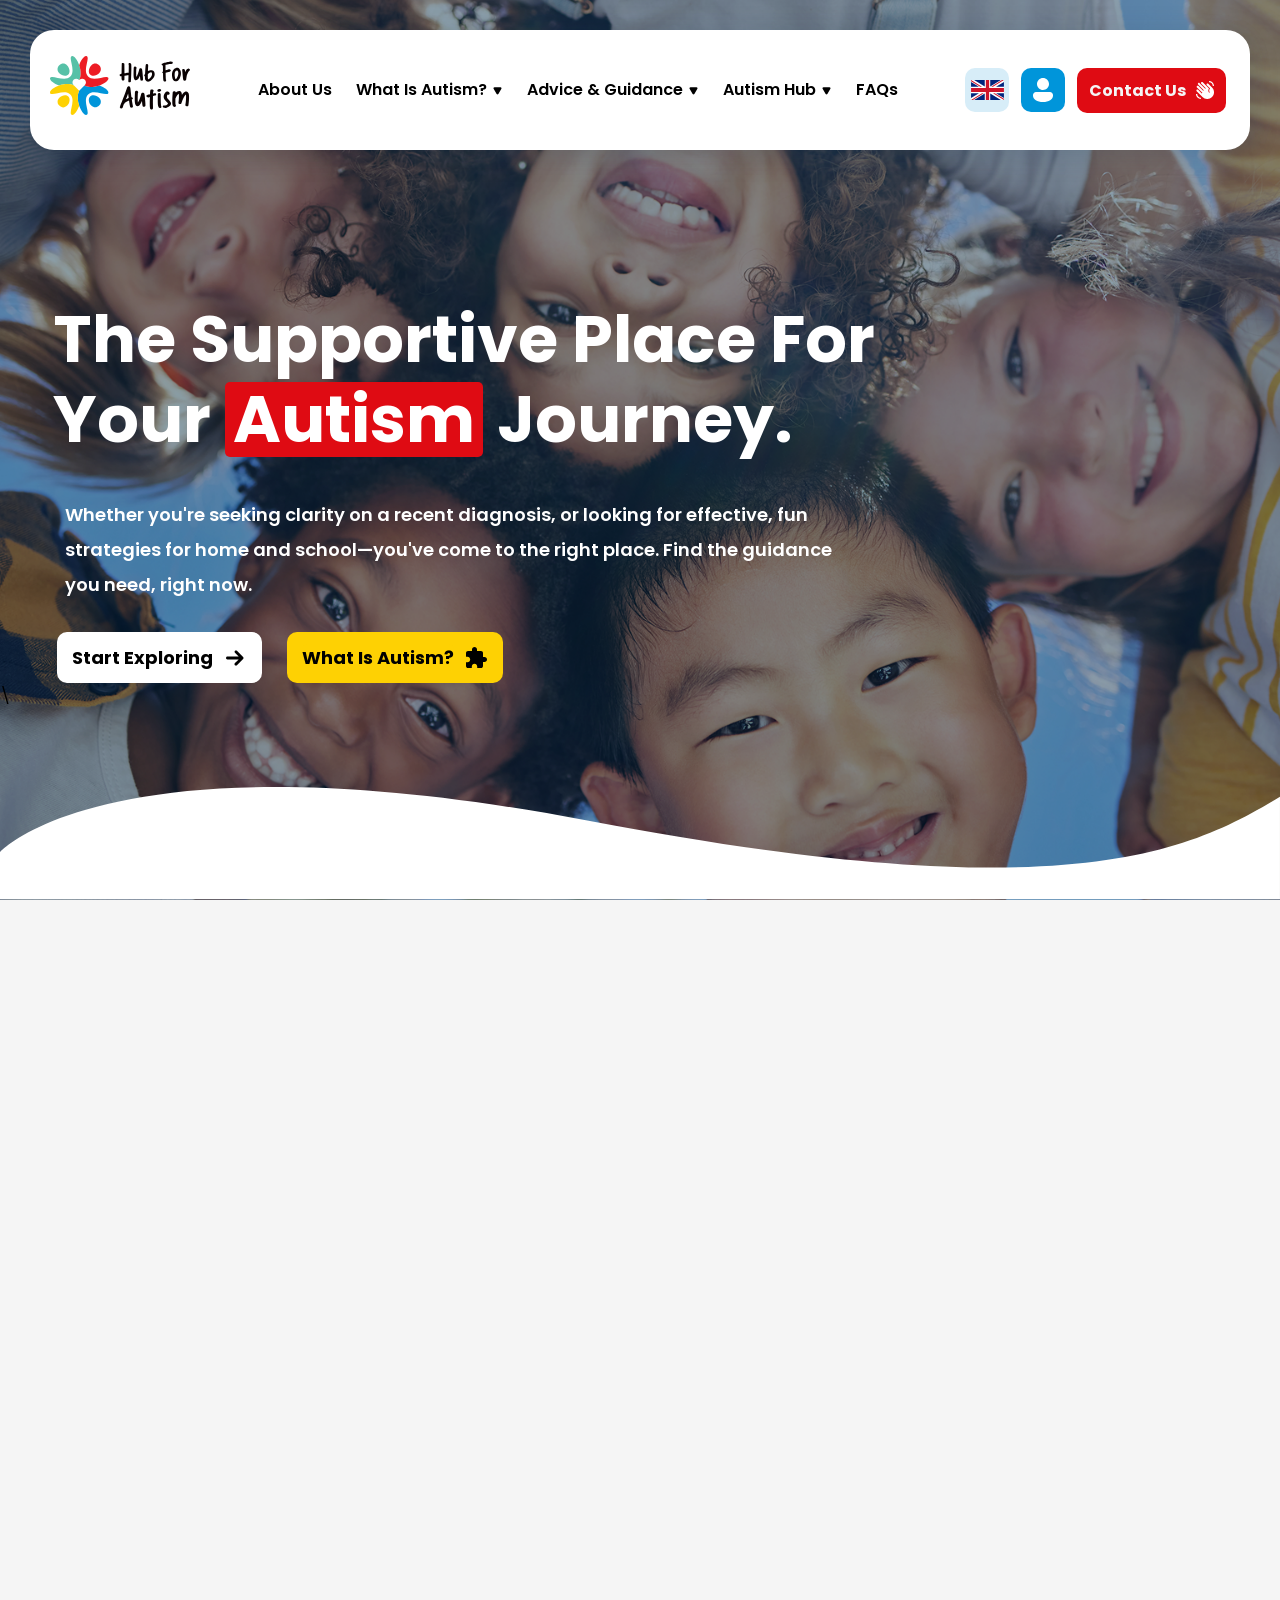
==== index.html @ f9697f4c "Completed carousel and responsive sections" ====
<!DOCTYPE html>
<html lang="en">
<head>
    <meta charset="UTF-8">
    <meta name="viewport" content="width=device-width, initial-scale=1.0">
    <title>Hub For Autism</title>

    <link rel="stylesheet" href="./assets/css/style.css">


    <link rel="preconnect" href="https://fonts.googleapis.com">
    <link rel="preconnect" href="https://fonts.gstatic.com" crossorigin>

    <link href="https://fonts.googleapis.com/css2?family=Poppins:wght@400;500;600;700&display=swap" rel="stylesheet">
</head>
<body>

    <header class="header">
         <div class="container">
        <div class="header-container">
           
            <div class="logo">
                <img src="./assets/images/Logo.svg" alt="Logo">
            </div>

            <nav class="navbar">

                <a href="#">About Us</a>

                <div class="nav-link" id="autismNavLink">
                     <a href="#" class="arrow-class">
                        <span> What Is Autism?</span>
                        <div class="arrow_down">
                 <svg xmlns="http://www.w3.org/2000/svg" width="10" height="24" viewBox="0 0 10 24" fill="none">
                    <g clip-path="url(#clip0_20278_7721)">
                        <path d="M5.36603 16C4.98113 16.6667 4.01887 16.6667 3.63397 16L0.602887 10.75C0.217987 10.0833 0.699112 9.25 1.46891 9.25L7.53109 9.25C8.30089 9.25 8.78202 10.0833 8.39712 10.75L5.36603 16Z" fill="black"/>
                    </g>
                    <defs>
                        <clipPath id="clip0_20278_7721">
                        <rect width="24" height="10" fill="white" transform="translate(10) rotate(90)"/>
                        </clipPath>
                    </defs>
                    </svg>
                        </div>
                      </a>

                      <div class="mega-menu autism-mega-menu">
                        <div class="mega-menu-inner">

                            <div class="mega-card">
                                <div class="inner-card">
                                <div class="mega-card-icon">
                                       <img src="./assets/images/Group.svg" alt="">
                                </div>

                                <div class="inner-card-content">
                                <h3>What Is Autism?</h3>
                                <div>
                                <p>Gain a clear understanding of what is Autism, its definitions, and its various presentations. This guide offers the clarity needed to move forward with confidence and support.</p>
                                   <a href=""  class=" autism_mega_btn">
                                                <span>Learn more</span>
                                            <div class="hero_icons">
                                                    <img src="./assets/images/Right Vector.svg" class="arrow arrow1" alt="">
                                                    <img src="./assets/images/Right Vector.svg" class="arrow arrow2" alt="">
                                                    
                                                </div>
                                        
                                        </a>
                                </div>
                            </div>
                        
                            </div>
                        
                               </div>
                               
                        <div class="mega-links">

    <div class="mega-links-col">

        <a href="#" class="mega-link-item">
            <div class="main">
                <div class="mega-link-icon">
                  <svg xmlns="http://www.w3.org/2000/svg" width="49" height="49" viewBox="0 0 49 49" fill="none">
                    <g clip-path="url(#clip0_20278_7607)">
                        <path d="M37.9014 18.9956C37.5304 18.7953 37.1182 18.6835 36.6969 18.6689C35.6985 18.6689 34.1693 18.9547 33.5772 18.9956C33.2237 18.9725 32.869 18.9725 32.5155 18.9956C32.24 19.0643 31.9913 19.2136 31.8009 19.4243C31.3109 20.0368 31.1068 20.9556 30.678 21.6293C30.6113 21.7456 30.517 21.8437 30.4034 21.9149C30.2898 21.9861 30.1605 22.0283 30.0267 22.0377C29.5367 22.0377 29.2509 22.0377 29.0876 21.7314C28.4751 20.9147 28.3117 19.6897 27.2521 19.2406C26.6747 19.0445 26.0634 18.9681 25.4555 19.016C24.5571 19.016 23.5179 19.1997 22.7237 19.2814C22.8244 19.0296 22.9061 18.771 22.9687 18.5056C23.2137 17.2806 22.9687 15.9555 23.2341 14.7122L23.6016 14.8347C23.9895 14.9265 24.3938 14.9265 24.7837 14.8347C26.2213 14.3608 27.4155 13.3418 28.1096 11.9967C28.3699 11.507 28.506 10.9609 28.506 10.4063C28.506 9.85169 28.3699 9.30556 28.1096 8.81583C27.9443 8.52714 27.7109 8.28323 27.4298 8.10531C27.1487 7.92739 26.8284 7.82087 26.4967 7.79499C25.8727 7.72275 25.2424 7.72275 24.6184 7.79499H24.0916C23.5376 6.90461 23.1437 5.9241 22.9279 4.89787C22.7584 4.28537 22.4583 3.7137 22.0499 3.2237C21.5173 2.79164 20.8943 2.48492 20.227 2.32624C19.5598 2.16755 18.8654 2.16098 18.1953 2.30699C18.0238 2.32254 17.8648 2.40313 17.7509 2.53222C17.637 2.66131 17.5769 2.82911 17.5828 3.00116C17.588 3.08702 17.6101 3.171 17.6478 3.24829C17.6855 3.32559 17.7382 3.39467 17.8027 3.45157C17.8672 3.50848 17.9423 3.55209 18.0236 3.57991C18.105 3.60772 18.1911 3.61919 18.2769 3.61366C19.8082 3.61366 20.6045 3.61366 21.0332 4.18533C21.366 4.66308 21.5844 5.21637 21.6641 5.7962C21.905 6.91504 22.3623 7.97466 23.0116 8.91791C23.1171 9.05952 23.2521 9.17663 23.4071 9.2612C23.5622 9.34578 23.7337 9.39583 23.9099 9.40791H25.825C26.1517 9.40791 26.4987 9.40791 26.6417 9.63249C26.7952 9.96663 26.8461 10.3388 26.7879 10.7019C26.7297 11.065 26.5652 11.4026 26.315 11.6721C25.8107 12.3597 25.0938 12.862 24.2754 13.1013C24.112 13.1013 23.8874 13.1013 23.6629 12.9584C23.2532 12.8604 22.838 12.8331 22.4174 12.8767C22.1439 12.8943 21.8837 13.0017 21.6773 13.1822C21.471 13.3627 21.33 13.6062 21.2762 13.8751C20.9291 15.2634 21.1128 16.7722 20.8066 18.1789C20.7147 18.5546 20.5616 18.9139 20.3574 19.2406C19.8266 19.2406 18.9691 18.8731 18.867 18.8731C18.2776 18.7025 17.6676 18.6132 17.054 18.6077C16.7574 17.6498 16.3315 16.737 15.7882 15.8943C15.4556 15.4508 15.0243 15.0908 14.5286 14.8428C14.0329 14.5947 13.4862 14.4654 12.9319 14.4651C12.4424 14.4354 11.9535 14.5304 11.5107 14.741C11.068 14.9517 10.6859 15.2712 10.4002 15.6697C9.75626 16.8137 9.35393 18.0777 9.21807 19.3835L8.40141 19.5264H5.09799C4.40897 19.5244 3.72296 19.4352 3.05633 19.261C2.54591 19.1385 2.44383 18.6893 2.44383 18.1993C2.56633 17.009 2.8787 15.8453 3.36258 14.753C4.31382 12.481 5.7728 10.457 7.62762 8.83624C9.48275 7.16176 11.674 5.90257 14.0548 5.14287C14.1648 5.07729 14.2496 4.97667 14.2955 4.85715C14.3415 4.73764 14.3461 4.60614 14.3084 4.48374C14.2707 4.36135 14.1931 4.25514 14.0879 4.18215C13.9826 4.10916 13.856 4.07361 13.7281 4.0812C11.1543 4.80507 8.76234 6.06435 6.70887 7.77662C4.61383 9.50062 2.94472 11.6847 1.83133 14.1589C1.06372 15.6758 0.671614 17.3548 0.687993 19.0548C0.74719 19.5657 0.96059 20.0464 1.29979 20.433C1.63898 20.8197 2.08789 21.0938 2.58674 21.219C3.37483 21.4367 4.1772 21.5728 4.99387 21.6273H8.42183C8.9581 21.6586 9.49506 21.6586 10.0327 21.6273C10.2759 21.6112 10.5087 21.523 10.7015 21.3739C10.8942 21.2248 11.0381 21.0215 11.1148 20.7902C11.2863 19.606 11.5803 18.4423 11.9927 17.3194C12.0574 17.1152 12.1846 16.9365 12.3565 16.8086C12.5283 16.6807 12.7361 16.6101 12.9502 16.6068C13.1802 16.606 13.4071 16.6592 13.6128 16.762C13.8184 16.8648 13.9971 17.0145 14.1344 17.1989C14.6707 18.1299 15.0994 19.1092 15.4207 20.1369C15.5113 20.3299 15.6478 20.4978 15.8183 20.6259C15.9888 20.754 16.188 20.8385 16.3986 20.8719C17.2153 20.9263 18.0313 20.9263 18.8466 20.8719C19.0507 20.8719 20.3982 21.0556 20.8882 21.0352C21.0855 21.0391 21.2811 20.999 21.4609 20.9177C21.6406 20.8365 21.8 20.7162 21.9274 20.5656V20.4431C22.7237 20.4431 24.112 20.3002 25.2737 20.3206C25.6767 20.3033 26.0791 20.3657 26.4579 20.5044C26.9275 20.729 26.9887 21.2394 27.15 21.6885C27.3072 22.2398 27.6094 22.74 28.0279 23.1361C28.5588 23.5587 29.2284 23.7629 29.9063 23.7077C30.5167 23.6955 31.1027 23.4627 31.556 23.0544C32.0664 22.4242 32.4951 21.7437 32.8422 21.0127C33.6589 21.0127 36.2906 20.7473 36.2906 20.7473C36.2906 21.0944 35.8414 23.6057 35.6168 24.6061C35.395 25.6119 35.1227 26.6042 34.8002 27.5828L32.6176 34.0712C32.4667 34.6354 32.2757 35.1881 32.0459 35.725C31.9435 35.9654 31.782 36.1761 31.5764 36.3375C30.919 36.7429 30.1812 37 29.4142 37.0909C28.1178 37.2134 26.8132 37.2134 25.5187 37.0909H22.7012C22.395 37.1113 22.0887 37.1113 21.7825 37.0909C22.1154 36.3249 22.3289 35.5124 22.4154 34.6817C22.6881 33.1708 22.6881 31.6233 22.4154 30.1124C22.3334 29.9058 22.1976 29.7248 22.022 29.5884C21.8464 29.452 21.6375 29.365 21.417 29.3366L19.8654 29.1325C19.3003 29.0371 18.7718 28.7901 18.3362 28.4179C18.1571 28.2701 18.0104 28.0871 17.905 27.8802C17.7997 27.6733 17.7379 27.447 17.7237 27.2153C17.7237 26.6437 17.7237 26.3374 18.0912 26.2762C18.777 26.2417 19.4642 26.3036 20.1328 26.4599C20.582 26.5702 21.0495 26.5702 21.4987 26.4599C21.72 26.3207 21.9032 26.1285 22.0315 25.9007C22.1598 25.6729 22.2293 25.4167 22.2337 25.1553C22.3072 24.0324 22.3072 22.9101 22.2337 21.7886C22.2285 21.7027 22.2064 21.6187 22.1687 21.5414C22.1309 21.4642 22.0783 21.3951 22.0138 21.3382C21.9493 21.2813 21.8742 21.2376 21.7928 21.2098C21.7114 21.182 21.6254 21.1705 21.5395 21.1761C21.3698 21.1866 21.2109 21.2629 21.0966 21.3887C20.9822 21.5145 20.9214 21.6799 20.927 21.8498C20.9915 22.9462 20.9505 24.0463 20.8045 25.1349C20.2116 25.0621 19.6247 24.9461 19.0487 24.7878C18.3523 24.6506 17.6298 24.7664 17.0111 25.1145C16.6842 25.3699 16.4281 25.7047 16.2673 26.0871C16.1065 26.4695 16.0463 26.8868 16.0924 27.299C16.0944 28.034 16.3374 28.7507 16.7865 29.3366C17.4433 30.1445 18.3341 30.7294 19.3366 31.0108L20.5616 31.2354C20.6494 32.0622 20.6494 32.8973 20.5616 33.7242C20.5003 34.7042 20.2084 35.6556 19.7041 36.4988C19.7041 36.6009 19.4999 36.6009 19.3774 36.6417C18.95 36.7642 18.5145 36.8391 18.0707 36.8663H15.5207C14.5188 36.8923 13.5164 36.8446 12.5215 36.7234C11.9613 36.6715 11.415 36.5193 10.9086 36.2742C10.6124 36.1135 10.3606 35.8821 10.1756 35.6004C9.72645 34.9063 9.37937 34.11 8.99145 33.5608C7.40154 31.438 5.96987 29.2011 4.70803 26.8682C3.89545 25.3166 3.25233 23.6832 2.78887 21.9927C2.78008 21.912 2.75419 21.834 2.71291 21.7641C2.67164 21.6941 2.61592 21.6338 2.54949 21.587C2.48306 21.5403 2.40742 21.5082 2.32763 21.493C2.24784 21.4778 2.16573 21.4798 2.08675 21.4988C2.00778 21.5178 1.93377 21.5534 1.86964 21.6033C1.80552 21.6531 1.75276 21.7161 1.71487 21.7879C1.67699 21.8598 1.65485 21.9389 1.64994 22.02C1.64502 22.1011 1.65744 22.1823 1.68637 22.2582C2.06612 24.061 2.65412 25.8147 3.4422 27.4807C4.63185 29.9549 5.99571 32.3415 7.52349 34.6225C7.95224 35.2758 8.29933 36.2762 8.80974 37.05C9.09762 37.5053 9.48962 37.8892 9.95103 38.173C10.6584 38.5467 11.4252 38.7954 12.2173 38.9079L13.1748 39.0304V40.5188C13.1871 40.9455 13.2769 41.3682 13.4402 41.7642C13.6158 42.1869 13.8955 42.5605 14.2569 42.8443L14.6244 43.0484C14.6152 43.1093 14.6152 43.1713 14.6244 43.2322C14.7 44.4184 15.0327 45.574 15.6044 46.6173C16.0638 47.389 16.7375 48.0117 17.5399 48.4139C18.5129 48.8424 19.5719 49.0396 20.6339 48.99C21.6959 48.9404 22.732 48.6454 23.6608 48.1281C24.6394 47.648 25.4253 46.849 25.8892 45.8626C26.353 44.8762 26.4672 43.7613 26.2129 42.7014C26.5332 42.547 26.8341 42.3551 27.1092 42.1297C27.5662 41.6971 27.9291 41.1747 28.175 40.5954C28.4209 40.0161 28.5446 39.3923 28.5384 38.763H29.6409C30.666 38.6769 31.6605 38.3705 32.5564 37.8647C33.0474 37.5604 33.449 37.1313 33.7201 36.6213C34.01 36.0251 34.2618 35.4126 34.4755 34.7838C35.0676 33.2954 35.7393 31.8275 36.3314 30.337C36.5968 29.6633 36.8418 29.01 37.0664 28.2954C37.4135 27.2562 37.7197 26.2578 37.9647 25.1145C38.2057 24.0256 38.369 22.9237 38.4547 21.809C38.5202 21.1641 38.5202 20.5143 38.4547 19.8694C38.4262 19.6939 38.3627 19.526 38.268 19.3755C38.1733 19.2251 38.0494 19.0952 37.9035 18.9935M23.4791 45.8843C22.7249 46.3701 21.8636 46.6644 20.9699 46.7418C20.0856 46.8669 19.1843 46.7829 18.3382 46.4968C17.6775 46.2838 17.1088 45.8525 16.7253 45.2739C16.386 44.735 16.1247 44.1507 15.9494 43.5384H16.0719C16.89 43.6705 17.7134 43.7385 18.5424 43.7426C19.7469 43.7426 20.9515 43.5997 22.0928 43.518C23.0456 43.4418 23.9909 43.3057 24.9287 43.1097C24.9488 43.6585 24.8257 44.2031 24.5715 44.69C24.3174 45.1768 23.9409 45.5871 23.4791 45.8843ZM26.0312 40.8087C24.7545 41.3919 23.3376 41.5974 21.9479 41.4008C20.6432 41.5029 19.2774 41.605 17.8686 41.6254C17.3174 41.654 16.7661 41.654 16.2149 41.6254C15.9065 41.61 15.6032 41.5409 15.3186 41.4212C15.0685 41.347 14.8474 41.1972 14.6857 40.9925C14.5394 40.7072 14.4558 40.394 14.4407 40.0737C14.4202 39.7406 14.4202 39.4065 14.4407 39.0733H15.4819C16.7736 39.1033 18.0592 39.0284 19.3386 38.8487C19.9348 38.7364 20.5003 38.4935 20.9924 38.1342C21.0826 38.2425 21.2036 38.3209 21.3394 38.3587C21.7696 38.4404 22.2044 38.488 22.6441 38.5017H25.4187L27.1521 38.665C27.1227 39.0804 27.0078 39.4853 26.8146 39.8542C26.6214 40.2231 26.354 40.5481 26.0292 40.8087" fill="black"/>
                        <path d="M48.0812 8.775C47.7437 7.86577 47.3496 6.98105 46.8991 6.12083C46.2954 4.7361 45.3817 3.50858 44.2283 2.53297C43.075 1.55737 41.713 0.859769 40.2474 0.493995C37.4126 -0.224734 34.4352 -0.154129 31.6377 0.698162C31.514 0.733575 31.4037 0.804789 31.3205 0.902827C31.2373 1.00087 31.1849 1.12134 31.1701 1.24907C31.1552 1.3768 31.1785 1.50606 31.237 1.62057C31.2955 1.73508 31.3866 1.82971 31.4988 1.89254C31.6463 1.97595 31.8198 2.00074 31.9847 1.96195C34.5408 1.24641 37.2442 1.24641 39.8002 1.96195C41.0187 2.29626 42.143 2.90874 43.0847 3.7512C44.0263 4.59366 44.7597 5.64313 45.227 6.81704C45.3699 7.16412 45.6966 7.8787 45.9416 8.59329C46.1866 9.30787 46.3499 9.53245 46.2682 9.79787C46.1866 10.0633 46.0028 10.0225 45.8395 10.145C45.3699 10.4512 44.7778 10.737 44.3082 11.0208C44.0197 11.2019 43.7611 11.4196 43.5324 11.6742C43.4125 11.8064 43.3201 11.9611 43.2605 12.1293C43.201 12.2976 43.1754 12.476 43.1853 12.6542C43.1853 12.9808 43.3282 13.5117 43.3282 13.7546C43.3062 14.2151 43.1731 14.6634 42.9403 15.0613C42.8822 15.2054 42.7876 15.3319 42.666 15.4285C42.5443 15.5251 42.3997 15.5885 42.2462 15.6125C41.7786 15.6125 41.5744 15.3267 41.3703 15.0205C41.0753 14.5196 40.7335 14.0479 40.3494 13.6117C39.9874 13.2207 39.5191 12.944 39.0019 12.8155C38.6743 12.7328 38.3312 12.7328 38.0036 12.8155C37.2641 13.1072 36.548 13.4553 35.8619 13.8567C35.6901 13.9581 35.5044 14.0338 35.3106 14.0813H35.1677C35.009 13.8639 34.8723 13.6314 34.7594 13.3871C34.4123 12.6317 34.1469 11.7334 33.8202 11.08L33.6773 10.7962C34.7203 10.186 35.6188 9.35713 36.311 8.36666C36.6563 7.8314 36.787 7.18568 36.6773 6.55828C36.5676 5.93087 36.2254 5.36788 35.719 4.98158C35.4636 4.72969 35.1604 4.53131 34.8274 4.39809C34.4943 4.26487 34.138 4.19947 33.7794 4.20575C32.7148 4.41343 31.6758 4.73515 30.6801 5.16533L30.578 4.81825L29.4347 1.6557C29.3833 1.5095 29.2758 1.38973 29.1361 1.32272C28.9963 1.25572 28.8357 1.24697 28.6895 1.29841C28.6171 1.32388 28.5504 1.36336 28.4933 1.4146C28.4362 1.46583 28.3897 1.52782 28.3565 1.59702C28.2895 1.73677 28.2808 1.89742 28.3322 2.04362L29.3326 5.247C29.3326 5.247 29.5164 5.90033 29.6184 6.12491C29.6725 6.26459 29.768 6.38441 29.892 6.46834C30.0161 6.55226 30.1628 6.59628 30.3126 6.5945C31.313 6.5945 32.3543 5.90033 33.3935 5.737C33.6198 5.68083 33.8572 5.68726 34.0801 5.75558C34.3031 5.82391 34.5033 5.95158 34.6593 6.12491C34.8612 6.29257 34.9953 6.52788 35.0366 6.78704C35.0779 7.0462 35.0237 7.31154 34.8839 7.53366C34.1285 8.46262 33.1812 9.22212 32.1072 9.755C31.9407 9.84958 31.8056 9.99087 31.7185 10.1614C31.6315 10.3319 31.5962 10.5243 31.6172 10.7146C31.7193 11.1746 31.8759 11.617 32.0868 12.0417C32.3727 12.695 32.6177 13.5933 32.9239 14.3671C33.0954 14.7727 33.3132 15.1538 33.5772 15.5105C33.7695 15.7668 34.0193 15.9743 34.3066 16.1162C34.5939 16.258 34.9106 16.3303 35.231 16.3271C36.0447 16.2346 36.8259 15.9551 37.5136 15.5105C37.9219 15.2859 38.5957 15.0205 38.5957 15.0205C38.8774 15.2593 39.1122 15.5513 39.2898 15.878C39.5729 16.3557 39.9132 16.7906 40.3107 17.1826C40.599 17.4474 40.9424 17.6451 41.3163 17.7616C41.6901 17.8781 42.085 17.9105 42.4728 17.8563C42.8774 17.8154 43.2687 17.6886 43.6204 17.4844C43.9721 17.2802 44.2763 17.0033 44.5124 16.6722C45.1167 15.8555 45.4597 14.8735 45.4924 13.8567C45.5427 13.5183 45.5427 13.1743 45.4924 12.8359C46.0641 12.4275 46.9216 12.0396 47.532 11.57C47.8476 11.2919 48.0925 10.9427 48.2466 10.5512C48.3734 9.95629 48.3165 9.33684 48.0833 8.775" fill="#0095DA"/>
                    </g>
                    <defs>
                        <clipPath id="clip0_20278_7607">
                        <rect width="49" height="49" fill="white"/>
                        </clipPath>
                    </defs>
                    </svg>
                </div>
                <div class="mega-link-text">
                    <h4>History of Autism</h4>
                    <p>Explore the evolution of Autism and understand the history.</p>
                </div>
            </div>
        </a>

        <svg xmlns="http://www.w3.org/2000/svg" width="444" height="2" viewBox="0 0 444 2" fill="none" class="mega-link-line">
            <path d="M1 1H443" stroke="#005379" stroke-opacity="0.1" stroke-width="2" stroke-linecap="round"/>
        </svg>

        <a href="#" class="mega-link-item">
            <div class="main">
                <div class="mega-link-icon">
                   <svg xmlns="http://www.w3.org/2000/svg" width="49" height="49" viewBox="0 0 49 49" fill="none">
                    <g clip-path="url(#clip0_20278_7619)">
                        <path fill-rule="evenodd" clip-rule="evenodd" d="M18.0891 28.0424C19.2732 26.7969 20.437 25.6107 21.5211 24.6716C22.348 24.8941 23.1994 25.0187 24.0528 25.0391C24.1307 25.0449 24.2091 25.0352 24.2833 25.0106C24.3575 24.986 24.4261 24.947 24.4851 24.8957C24.5442 24.8445 24.5925 24.782 24.6272 24.712C24.662 24.642 24.6826 24.5658 24.6877 24.4878C24.6933 24.4111 24.6833 24.334 24.6583 24.2612C24.6334 24.1884 24.594 24.1214 24.5425 24.0642C24.491 24.0071 24.4285 23.9608 24.3588 23.9284C24.289 23.8959 24.2134 23.8779 24.1365 23.8753C19.5407 23.4466 17.3949 20.6046 17.3337 17.6237C17.9666 17.9586 18.6607 18.1668 19.3753 18.2362C19.7102 18.2866 20.0436 18.2866 20.3757 18.2362C20.716 18.19 21.0434 18.1015 21.3578 17.9708C22.1479 17.6841 22.851 17.199 23.3995 16.5621C23.3995 16.5621 23.3995 16.3987 23.522 16.3171C23.7778 16.4804 24.0439 16.6233 24.3202 16.7458C25.0246 17.0745 25.7657 17.3216 26.5252 17.4808C27.9748 17.7503 29.4591 17.785 30.9189 17.5829C31.0943 19.1323 30.6721 20.6902 29.7385 21.9391C28.8049 23.188 27.4301 24.0338 25.8944 24.3041C25.7191 24.3246 25.5589 24.4131 25.4481 24.5506C25.3374 24.688 25.285 24.8634 25.3023 25.0391C25.3277 25.2161 25.4205 25.3764 25.5612 25.4867C25.7019 25.597 25.8798 25.6487 26.0577 25.6311C27.05 25.5304 28.0136 25.2392 28.8956 24.7736C29.6034 25.5331 30.2363 26.3498 30.7944 27.2236C31.121 27.7136 31.4293 28.2036 31.7356 28.7141C32.0418 29.2245 32.3072 29.7369 32.5727 30.2678C32.8912 30.8776 33.1702 31.5037 33.4097 32.1461C33.8385 32.8832 34.8818 33.0261 35.3105 31.7378C35.1472 30.3903 34.943 30.6353 34.5347 29.4511C34.3078 28.8096 34.0278 28.1882 33.6976 27.5932C33.3714 26.9891 32.9739 26.4263 32.5135 25.917C31.803 25.1412 31.0001 24.4555 30.1227 23.8753C31.0709 22.9585 31.7988 21.8386 32.2514 20.5997C32.7041 19.3609 32.8698 18.0355 32.736 16.7234C32.7365 15.6502 32.5256 14.5875 32.1151 13.5959C31.7047 12.6043 31.1029 11.7034 30.344 10.9446C29.5852 10.1857 28.6843 9.5839 27.6927 9.17347C26.7011 8.76305 25.6384 8.55207 24.5652 8.55261C22.2411 8.45713 19.9734 9.28363 18.2557 10.8522C16.538 12.4207 15.5095 14.6043 15.3941 16.9275C15.3327 18.4493 15.7352 19.9538 16.5483 21.2417C17.3614 22.5295 18.5466 23.5398 19.947 24.1387C18.7547 24.839 17.6256 25.6454 16.5782 26.5499C15.6462 27.356 14.8349 28.2918 14.1691 29.3286C13.5112 30.2818 13.1679 31.4168 13.187 32.5749C13.187 33.5365 14.3712 34.0673 14.5345 33.2915C14.6979 31.8827 15.1266 31.7602 15.9841 30.5761C16.6402 29.6913 17.3418 28.8468 18.0891 28.0424ZM24.5652 10.9026C26.0394 10.8368 27.4851 11.324 28.6188 12.2685C29.7526 13.2131 30.4928 14.5469 30.6943 16.0088C29.4463 15.9594 28.21 15.7466 27.0173 15.3759C25.8078 14.9881 24.6593 14.4314 23.6057 13.7221C22.7263 13.1526 21.9294 12.4649 21.2373 11.6784C22.2834 11.1991 23.4151 10.9353 24.5652 10.9026ZM19.8878 12.4134C20.4595 13.569 21.2577 14.598 22.2357 15.4371L22.3378 15.5392C22.071 15.6579 21.7894 15.7403 21.5007 15.7842C21.1672 15.8046 20.8338 15.8046 20.5003 15.7842L19.4999 15.9271C18.832 16.1078 18.1483 16.224 17.4582 16.2742C17.7605 14.7307 18.6266 13.3531 19.8878 12.4134Z" fill="#020202"/>
                        <path fill-rule="evenodd" clip-rule="evenodd" d="M32.1032 36.0906C32.163 35.9959 32.1948 35.8861 32.1948 35.7741C32.1948 35.6621 32.163 35.5523 32.1032 35.4577C31.6132 34.6614 30.4698 35.7435 29.1836 36.0497C28.0321 36.3124 26.867 36.4826 25.6882 36.5602C22.6827 36.8228 19.6549 36.4827 16.7825 35.5597C15.3311 35.1218 13.9539 34.468 12.6971 33.6202C11.4869 32.8372 10.3934 31.8873 9.44882 30.7986C7.76442 28.712 6.65112 26.2235 6.21805 23.5771C5.78497 20.9307 6.04698 18.2171 6.9784 15.7025C7.77841 13.1491 9.10905 10.7937 10.8831 8.7906C12.6571 6.7875 14.8345 5.18197 17.2725 4.07928C18.7713 3.43845 20.3318 2.95273 21.9295 2.62969C23.4633 2.28111 25.0417 2.17093 26.609 2.30303C30.8904 2.89103 34.7757 5.12665 37.436 8.53215C40.1604 11.9504 41.6433 16.1925 41.6418 20.5637C41.6211 22.2577 41.4088 23.944 41.0089 25.5903C40.6323 27.2274 39.9387 28.7748 38.9672 30.1452C38.0396 31.2045 37.0292 32.1883 35.9456 33.0873C35.0266 33.5836 34.1517 34.1573 33.3302 34.8023C33.2715 34.917 33.2459 35.0458 33.2562 35.1742C33.2666 35.3026 33.3125 35.4256 33.3888 35.5295C33.465 35.6333 33.5687 35.7139 33.6882 35.7621C33.8077 35.8104 33.9382 35.8244 34.0652 35.8027C36.4008 34.6261 38.4831 33.003 40.1943 31.0252C41.3172 29.5348 42.1134 27.8198 42.5218 25.9986C43.0011 24.2318 43.2684 22.4141 43.318 20.5841C43.43 15.7942 41.8869 11.1122 38.9489 7.32757C36.0584 3.43568 31.747 0.843729 26.9541 0.116403C25.135 -0.0936558 23.2943 -0.0178788 21.4987 0.340987C19.7488 0.692067 18.0388 1.21876 16.3946 1.91307C13.6486 3.15123 11.2007 4.96485 9.21655 7.23118C7.23236 9.49751 5.75821 12.1637 4.89386 15.0492C3.91435 17.9126 3.70622 20.9835 4.29043 23.9528C4.87463 26.9222 6.23055 29.6854 8.22178 31.9644C10.5115 34.2746 13.3105 36.0164 16.3946 37.0502C19.5003 37.8508 22.7181 38.1268 25.9149 37.8668C27.1532 37.7532 28.3816 37.5485 29.5899 37.2543C30.4569 36.9277 31.2947 36.5397 32.1032 36.0906Z" fill="#0095DA"/>
                        <path fill-rule="evenodd" clip-rule="evenodd" d="M44.9944 43.0568C44.7801 42.0523 44.3168 41.1179 43.6469 40.3393C42.8077 39.3389 41.7052 38.5427 40.764 37.6239C39.8228 36.7052 39.2532 36.0702 38.4774 35.3352C38.2512 35.1156 38.0051 34.9174 37.7424 34.7431C37.6283 34.6216 37.4754 34.5438 37.3101 34.523C37.1448 34.5023 36.9774 34.54 36.8369 34.6296C36.6964 34.7192 36.5917 34.8551 36.5408 35.0138C36.4899 35.1725 36.496 35.3439 36.5582 35.4986C36.8849 35.7558 37.1775 36.0484 37.4361 36.3765C38.1507 37.1523 38.8244 38.0098 39.4778 38.7856C40.1311 39.5615 41.2949 40.5435 42.0503 41.5439C42.4668 42.0952 42.7424 42.7424 42.8486 43.4223C42.8821 44.0135 42.7312 44.6006 42.4167 45.1024C42.1022 45.6042 41.6395 45.996 41.0927 46.2234C40.5963 46.5672 40.0134 46.7648 39.4103 46.7937C38.8072 46.8225 38.2081 46.6816 37.6811 46.3868C37.2412 46.0467 36.8497 45.6483 36.5174 45.2026C35.9695 44.3926 35.4776 43.546 35.0453 42.6689C34.3103 41.2806 33.5753 39.8902 33.0036 38.4386C32.6974 37.7444 32.7791 37.969 32.4932 37.2544C32.2074 36.5398 31.1437 37.2544 31.3683 37.7852C31.6745 38.7448 31.6133 38.7856 31.9604 39.7248C32.4299 40.9927 32.9404 42.2401 33.4916 43.4856C33.8904 44.471 34.3532 45.4238 34.8799 46.3439C35.3005 47.0299 35.8314 47.6383 36.4541 48.1426C37.3218 48.7026 38.3327 49.0004 39.3655 49.0004C40.3983 49.0004 41.4091 48.7026 42.2769 48.1426C43.2029 47.6834 43.9623 46.9464 44.4492 46.0346C44.936 45.1228 45.1279 44.0818 44.9944 43.0568ZM25.0963 27.5524C25.1052 27.4339 25.077 27.3155 25.0155 27.2138C24.954 27.112 24.8624 27.032 24.7533 26.9848C24.6808 26.9546 24.6031 26.9387 24.5246 26.9378C24.4075 26.9338 24.2918 26.9647 24.1922 27.0265C24.0926 27.0883 24.0136 27.1782 23.9652 27.2849C23.9334 27.3558 23.9154 27.432 23.9121 27.5095C23.7284 28.2445 23.5038 28.9387 23.3813 29.7166C23.2847 30.3389 23.2847 30.9725 23.3813 31.5949C23.4834 32.3503 23.6467 33.0669 23.81 33.8019C23.81 33.9806 23.881 34.152 24.0074 34.2783C24.1337 34.4047 24.3051 34.4757 24.4838 34.4757C24.6625 34.4757 24.8338 34.4047 24.9602 34.2783C25.0865 34.152 25.1575 33.9806 25.1575 33.8019C25.1575 33.0669 25.4229 32.3728 25.5046 31.6378C25.5226 31.325 25.5226 31.0114 25.5046 30.6986C25.525 30.391 25.525 30.0847 25.5046 29.7798C25.4434 28.9816 25.2392 28.2874 25.0963 27.5524Z" fill="#020202"/>
                    </g>
                    <defs>
                        <clipPath id="clip0_20278_7619">
                        <rect width="49" height="49" fill="white"/>
                        </clipPath>
                    </defs>
                    </svg>
                </div>
                <div class="mega-link-text">
                    <h4>History of Autism</h4>
                    <p>Explore the evolution of Autism and understand the history.</p>
                </div>
            </div>
        </a>

        <svg xmlns="http://www.w3.org/2000/svg" width="444" height="2" viewBox="0 0 444 2" fill="none" class="mega-link-line">
            <path d="M1 1H443" stroke="#005379" stroke-opacity="0.1" stroke-width="2" stroke-linecap="round"/>
        </svg>

        <a href="#" class="mega-link-item">
            <div class="mega-link-icon">
              <svg xmlns="http://www.w3.org/2000/svg" width="49" height="49" viewBox="0 0 49 49" fill="none">
                        <path fill-rule="evenodd" clip-rule="evenodd" d="M41.7708 18.478C40.6566 18.5927 41.7708 19.92 41.6725 28.3143C41.6044 31.6705 41.3418 35.0198 40.886 38.3456C40.6386 39.9841 40.442 39.7547 39.8521 39.9841C33.8844 42.247 9.03403 43.1498 7.60684 40.4102C6.95142 39.1976 5.96828 28.937 6.3943 24.3457C6.54178 22.6088 6.60732 20.872 6.72202 19.1498C12.5045 19.6283 18.3165 19.6283 24.099 19.1498C24.2324 19.127 24.3534 19.0578 24.4407 18.9543C24.528 18.8509 24.5759 18.7199 24.5759 18.5845C24.5759 18.4492 24.528 18.3182 24.4407 18.2147C24.3534 18.1113 24.2324 18.042 24.099 18.0192C21.9508 17.9209 19.901 17.7898 17.9347 17.7079C9.73861 17.3638 6.68925 18.4289 6.72202 17.9865C7.00057 13.8229 7.57407 11.5764 7.24636 11.2815C7.15447 11.1914 7.03093 11.141 6.90226 11.141C6.77359 11.141 6.65005 11.1914 6.55816 11.2815C5.91912 12.0188 6.03382 14.3456 5.90274 15.1665C5.77165 15.9874 5.67334 16.9853 5.59141 17.9193C4.85749 23.3519 4.65991 28.8435 5.00153 34.3147C5.05888 36.6497 5.3784 38.9682 5.95189 41.2327C6.65349 42.2136 7.71303 42.8787 8.9013 43.0843C16.4108 45.1669 40.1962 43.4284 41.8528 40.4626C42.4459 38.5783 42.7507 36.6169 42.754 34.6424C43.1527 29.4247 43.0265 24.1801 42.3771 18.9876C42.3569 18.8429 42.2837 18.7108 42.1717 18.617C42.0597 18.5231 41.9169 18.4742 41.7708 18.4797M10.2122 11.1832C15.8317 11.3863 21.4582 11.2714 27.0647 10.8391C27.1951 10.8391 27.3202 10.7873 27.4123 10.6951C27.5045 10.6029 27.5563 10.4779 27.5563 10.3475C27.5563 10.2171 27.5045 10.0921 27.4123 9.99991C27.3202 9.90772 27.1951 9.85593 27.0647 9.85593C19.0489 8.90556 17.5578 9.47906 10.1482 10.0689C10.0005 10.0776 9.86224 10.1447 9.76391 10.2553C9.66558 10.3659 9.61522 10.5111 9.62391 10.6588C9.6326 10.8066 9.69963 10.9448 9.81025 11.0432C9.92088 11.1415 10.0644 11.1919 10.2122 11.1832Z" fill="black"/>
                        <path fill-rule="evenodd" clip-rule="evenodd" d="M10.6887 25.6416C14.9555 25.5335 19.2092 25.1435 23.4252 24.4782C23.5587 24.4555 23.6797 24.3862 23.767 24.2827C23.8543 24.1793 23.9021 24.0483 23.9021 23.9129C23.9021 23.7776 23.8543 23.6466 23.767 23.5431C23.6797 23.4397 23.5587 23.3704 23.4252 23.3476C15.6224 22.8069 14.541 24.0686 10.6395 24.6749C9.55809 24.6749 9.08291 25.0517 9.34508 25.3303C9.32869 25.5761 9.82026 25.7891 10.6887 25.6416ZM35.9668 31.2799C36.0987 31.3407 36.2492 31.3475 36.3862 31.2989C36.5231 31.2503 36.6356 31.1501 36.6997 31.0198C36.7639 30.8894 36.7745 30.7391 36.7294 30.601C36.6843 30.4629 36.587 30.3478 36.4583 30.2804C35.7904 29.9676 35.0655 29.7947 34.3282 29.7724C24.0823 28.7401 22.8517 29.1334 11.7538 30.1001L10.3774 30.4115C10.2493 30.3926 10.1189 30.4251 10.0146 30.5018C9.9103 30.5785 9.84046 30.6932 9.82026 30.8211C9.67279 31.8206 11.4588 31.2471 11.8685 31.2144C26.2288 31.3782 34.5576 30.6245 35.9668 31.2799ZM32.688 34.7078C30.3588 34.6022 28.0251 34.6624 25.7045 34.888C21.2132 35.396 16.4925 36.7724 13.0171 36.6413C12.8867 36.6413 12.7617 36.6931 12.6695 36.7853C12.5773 36.8774 12.5255 37.0025 12.5255 37.1328C12.5255 37.2632 12.5773 37.3883 12.6695 37.4804C12.7617 37.5726 12.8867 37.6244 13.0171 37.6244C15.1145 37.8538 17.2298 37.8538 19.3272 37.6244C26.3599 36.969 22.606 36.543 32.8191 35.9039C33.1632 35.9039 34.0808 36.0022 34.4577 35.609C34.5627 35.5018 34.6216 35.3577 34.6216 35.2075C34.6216 35.0574 34.5627 34.9133 34.4577 34.8061C33.9825 34.5275 32.8027 34.7078 32.688 34.7078Z" fill="#0095DA"/>
                        <path fill-rule="evenodd" clip-rule="evenodd" d="M10.212 15.345C10.3286 15.4918 10.4768 15.6103 10.6456 15.6918C10.8144 15.7732 10.9995 15.8156 11.1869 15.8156C11.3743 15.8156 11.5594 15.7732 11.7282 15.6918C11.897 15.6103 12.0452 15.4918 12.1618 15.345C12.3128 15.0503 12.3624 14.7141 12.3032 14.3883C12.244 14.0625 12.0791 13.7653 11.8341 13.5426C10.6216 12.7725 9.11413 14.1325 10.212 15.345ZM14.41 14.8534C14.5282 15.0005 14.6779 15.1191 14.848 15.2006C15.0182 15.2821 15.2044 15.3244 15.3931 15.3244C15.5817 15.3244 15.768 15.2821 15.9381 15.2006C16.1083 15.1191 16.258 15.0005 16.3762 14.8534C16.5395 14.5534 16.596 14.2067 16.5364 13.8703C16.4769 13.5339 16.3049 13.2277 16.0485 13.0019C14.8196 12.2809 13.3121 13.6409 14.41 14.8534ZM20.6217 13.0019C19.4092 12.2973 17.9017 13.6573 18.9832 14.8698C19.0998 15.0166 19.248 15.1351 19.4168 15.2166C19.5857 15.2981 19.7707 15.3404 19.9581 15.3404C20.1456 15.3404 20.3306 15.2981 20.4994 15.2166C20.6682 15.1351 20.8164 15.0166 20.9331 14.8698C21.1055 14.5706 21.1688 14.2208 21.112 13.8801C21.0552 13.5394 20.8819 13.229 20.6217 13.0019ZM38.4919 5.39568C38.053 5.67742 37.6559 6.0194 37.3121 6.41158C37.265 6.45739 37.2276 6.51217 37.2021 6.57267C37.1765 6.63318 37.1634 6.6982 37.1634 6.76388C37.1634 6.82956 37.1765 6.89457 37.2021 6.95508C37.2276 7.01558 37.265 7.07036 37.3121 7.11617C37.7381 7.62576 38.115 6.9687 38.9507 6.60821C40.3762 5.98556 42.49 7.74046 42.5227 8.62528C42.5883 9.55598 42.3097 10.4785 41.7362 11.2142C40.6384 10.3294 37.9184 8.36311 37.2138 7.77323C37.1589 7.72363 37.0948 7.68532 37.0252 7.6605C36.9555 7.63567 36.8816 7.62482 36.8077 7.62854C36.7339 7.63227 36.6614 7.65051 36.5946 7.68223C36.5278 7.71394 36.4679 7.7585 36.4183 7.81337C36.3687 7.86824 36.3304 7.93235 36.3056 8.00202C36.2807 8.0717 36.2699 8.14558 36.2736 8.21945C36.2773 8.29332 36.2956 8.36573 36.3273 8.43255C36.359 8.49938 36.4036 8.5593 36.4584 8.60889C37.1302 9.23155 39.7355 11.247 40.7695 12.2154C40.2288 13.0019 40.5729 12.4775 34.3267 19.5594C33.9479 18.8116 33.4239 18.1468 32.7852 17.6038C32.1466 17.0608 31.4061 16.6505 30.6071 16.397C35.3753 9.83945 36.2602 9.6248 35.5228 9.10046C35.4717 9.05677 35.4119 9.02443 35.3473 9.00557C35.2828 8.9867 35.215 8.98176 35.1484 8.99105C35.0818 9.00034 35.0179 9.02366 34.961 9.05947C34.9041 9.09528 34.8554 9.14276 34.8182 9.19878C30.4105 14.3471 27.7708 17.2654 27.7708 18.1175C27.5414 21.7387 27.3775 23.4936 27.9182 24.0015C28.9833 25.0338 32.9667 23.6247 33.7859 23.0348C34.6052 22.4449 41.343 14.003 42.1459 12.8052C43.2096 11.6314 43.9103 10.1744 44.1629 8.61053C44.1056 7.97197 43.8942 7.35685 43.547 6.81787C43.1998 6.2789 42.7271 5.83215 42.1694 5.51592C41.6117 5.19968 40.9856 5.0234 40.3448 5.00217C39.704 4.98095 39.0677 5.11541 38.4902 5.39404M32.6865 21.4765C31.6612 22.01 30.5523 22.3647 29.4077 22.5252C29.2111 17.6079 29.2602 18.4599 29.9976 17.3785C31.0856 18.5418 32.2883 19.5905 33.5877 20.5081C33.3061 20.8474 33.0052 21.1719 32.6865 21.4765Z" fill="black"/>
                        </svg>
              </div>     
            <div class="mega-link-text">
                <h4>Diagnosis/Comorbidity</h4>
                <p>Clear steps on diagnosis and reoccurring conditions.</p>
            </div>
        </a>

    </div>

    <div class="mega-links-col">

        <a href="#" class="mega-link-item">
            <div class="mega-link-icon">
               <svg xmlns="http://www.w3.org/2000/svg" width="49" height="49" viewBox="0 0 49 49" fill="none">
                    <path fill-rule="evenodd" clip-rule="evenodd" d="M4.82707 14.827C5.79564 14.827 5.23961 13.8585 5.16787 9.78868C5.16787 6.75923 4.9885 5.6651 8.39462 5.16468C10.3138 4.89563 12.3926 5.16468 14.31 5.075C14.4786 5.04809 14.632 4.96199 14.7428 4.83213C14.8536 4.70228 14.9144 4.53719 14.9144 4.36651C14.9144 4.19583 14.8536 4.03074 14.7428 3.90089C14.632 3.77103 14.4786 3.68492 14.31 3.65802C10.9219 3.38898 7.21082 1.81057 3.84057 4.78801C1.92138 6.58165 3.84057 12.1204 4.16343 14.2889C4.18151 14.4477 4.26116 14.593 4.38527 14.6936C4.50938 14.7942 4.66802 14.8421 4.82707 14.827ZM14.3118 43.9432C12.3926 43.8535 10.312 44.1225 8.39283 43.8535C4.97056 43.3513 5.11406 42.2392 5.16787 39.2259C5.16787 35.1759 5.79564 34.279 4.82707 34.1894C4.66341 34.1794 4.50235 34.2339 4.37833 34.3412C4.25431 34.4484 4.17718 34.5999 4.16343 34.7633C3.76883 37.0592 1.90344 42.5262 3.84057 44.2284C7.19468 47.152 10.9039 45.5915 14.328 45.3225C14.478 45.2782 14.6093 45.186 14.7021 45.0602C14.7949 44.9343 14.844 44.7815 14.842 44.6251C14.84 44.4688 14.7869 44.3173 14.6909 44.1939C14.5948 44.0705 14.4611 43.9818 14.31 43.9414M34.6051 5.075C36.5243 5.16468 38.6031 4.89563 40.5205 5.16468C43.9284 5.6669 43.8029 6.76102 43.7491 9.78868C43.7491 13.8602 43.1213 14.7391 44.0899 14.827C44.1714 14.8344 44.2536 14.8252 44.3315 14.8001C44.4095 14.775 44.4816 14.7345 44.5435 14.6809C44.6054 14.6273 44.656 14.5618 44.692 14.4883C44.7281 14.4148 44.749 14.3348 44.7535 14.2531C45.1481 11.9572 47.0117 6.57986 45.0764 4.78801C41.7223 1.82851 38.0112 3.38898 34.5872 3.65802C34.4189 3.68698 34.2665 3.775 34.1573 3.90627C34.0481 4.03753 33.9893 4.20343 33.9914 4.37416C33.9936 4.54489 34.0566 4.70925 34.1691 4.83771C34.2815 4.96617 34.4361 5.05031 34.6051 5.075ZM44.1777 34.1894C43.2092 34.279 43.7652 35.1579 43.837 39.2277C43.837 42.2392 44.0343 43.3513 40.6102 43.8517C38.691 44.1207 36.6122 43.8517 34.6948 43.9414C34.5262 43.9683 34.3728 44.0544 34.262 44.1842C34.1512 44.3141 34.0904 44.4792 34.0904 44.6499C34.0904 44.8205 34.1512 44.9856 34.262 45.1155C34.3728 45.2453 34.5262 45.3315 34.6948 45.3584C38.1009 45.6274 41.8657 47.152 45.1822 44.2642C47.1014 42.4706 45.1822 37.0933 44.8593 34.7633C44.8526 34.6808 44.8295 34.6004 44.7915 34.5268C44.7536 34.4532 44.7014 34.3878 44.638 34.3345C44.5747 34.2811 44.5014 34.2408 44.4224 34.2159C44.3434 34.191 44.2602 34.182 44.1777 34.1894Z" fill="#0095DA"/>
                    <path fill-rule="evenodd" clip-rule="evenodd" d="M20.873 17.3362C20.4794 17.0242 19.9974 16.8444 19.4957 16.8223C18.9939 16.8003 18.498 16.9371 18.0786 17.2134C17.6592 17.4897 17.3376 17.8914 17.1598 18.3611C16.9821 18.8308 16.957 19.3446 17.0884 19.8294C17.0551 19.9888 17.0865 20.1548 17.1756 20.2911C17.2647 20.4273 17.4043 20.5225 17.5637 20.5558C17.7231 20.5891 17.8891 20.5578 18.0254 20.4686C18.1616 20.3795 18.2568 20.2399 18.2901 20.0805C18.2901 19.955 19.9761 18.6635 20.3707 18.7173C20.5517 18.775 20.7479 18.7604 20.9183 18.6766C21.0887 18.5928 21.2201 18.4464 21.285 18.2679C21.3499 18.0895 21.3433 17.8929 21.2665 17.7192C21.1897 17.5455 21.0487 17.4083 20.873 17.3362ZM24.4585 18.2689L26.4835 17.4977C26.6899 17.4133 26.9073 17.3589 27.1292 17.3362C27.3012 17.3975 27.4902 17.3897 27.6565 17.3144C27.8228 17.239 27.9534 17.1021 28.0208 16.9325C28.0883 16.7628 28.0872 16.5736 28.0179 16.4047C27.9486 16.2358 27.8165 16.1003 27.6493 16.0269C27.3107 15.7026 26.888 15.4797 26.4291 15.3833C25.9702 15.2868 25.4935 15.3208 25.053 15.4814C24.6125 15.6419 24.2257 15.9226 23.9364 16.2916C23.6472 16.6606 23.467 17.1033 23.4164 17.5694C23.3343 17.7073 23.3082 17.8715 23.3434 18.028C23.3786 18.1846 23.4724 18.3218 23.6056 18.4113C23.7388 18.5009 23.9012 18.536 24.0595 18.5095C24.2177 18.483 24.3599 18.397 24.4567 18.2689M26.2503 22.7154C26.2693 22.5298 26.2139 22.3444 26.0961 22.1997C25.9784 22.0551 25.8081 21.9631 25.6225 21.9441C25.437 21.9251 25.2515 21.9805 25.1069 22.0983C24.9622 22.216 24.8703 22.3864 24.8513 22.5719C24.7931 22.7531 24.6976 22.9202 24.5709 23.0623C24.4443 23.2044 24.2893 23.3184 24.1159 23.397C23.1833 23.5226 22.2345 23.3664 21.3913 22.9485C21.3422 22.8748 21.2781 22.8123 21.2031 22.7652C21.1281 22.718 21.0439 22.6872 20.9562 22.6749C20.8685 22.6626 20.7791 22.669 20.6941 22.6936C20.609 22.7183 20.5301 22.7607 20.4625 22.818C20.395 22.8754 20.3404 22.9463 20.3022 23.0263C20.2641 23.1063 20.2433 23.1934 20.2413 23.282C20.2392 23.3705 20.2559 23.4585 20.2903 23.5402C20.3246 23.6218 20.3759 23.6953 20.4407 23.7557C22.0729 27.1797 26.4655 26.1753 26.2521 22.7154" fill="black"/>
                    <path fill-rule="evenodd" clip-rule="evenodd" d="M35.5374 38.4548C35.6306 38.4548 35.7229 38.4362 35.8089 38.4C35.8948 38.3639 35.9727 38.3109 36.0378 38.2442C36.103 38.1775 36.1542 38.0985 36.1884 38.0118C36.2226 37.925 36.2391 37.8323 36.2369 37.7391C36.7033 31.9851 34.5868 28.7745 31.3762 26.5342C32.5511 25.4267 33.4157 24.0309 33.884 22.4856C34.3524 20.9404 34.4081 19.2995 34.0458 17.726C33.6834 16.1525 32.9156 14.7013 31.8185 13.5165C30.7215 12.3317 29.3335 11.4547 27.7925 10.9726C18.0387 7.4786 7.96198 16.567 14.0406 25.6195C14.9256 26.9426 16.0886 28.0566 17.4485 28.8839C14.4352 30.9089 12.5878 33.472 12.6954 39.0843C12.7063 39.257 12.7793 39.42 12.9009 39.5431C13.0225 39.6662 13.1845 39.7413 13.3571 39.7544C13.5296 39.7675 13.7011 39.7178 13.8399 39.6144C13.9787 39.5111 14.0755 39.361 14.1124 39.192C14.8279 35.6029 16.4935 32.2716 18.9355 29.5458C19.8048 29.9095 20.7373 30.0985 21.6797 30.1018C21.7698 30.1172 21.8622 30.1127 21.9504 30.0887C22.0385 30.0647 22.1204 30.0217 22.1903 29.9628C22.2601 29.9039 22.3163 29.8304 22.3548 29.7475C22.3933 29.6647 22.4132 29.5744 22.4132 29.483C22.4132 29.3916 22.3933 29.3013 22.3548 29.2184C22.3163 29.1355 22.2601 29.0621 22.1903 29.0031C22.1204 28.9442 22.0385 28.9013 21.9504 28.8772C21.8622 28.8532 21.7698 28.8488 21.6797 28.8642C20.769 28.7889 19.8835 28.5263 19.079 28.0929C17.1643 27.1847 15.664 25.5859 14.8792 23.6174C14.0944 21.6489 14.0831 19.4564 14.8478 17.4799C17.4127 12.1026 26.2858 10.9547 30.3915 15.3634C34.4971 19.7722 31.378 26.9826 25.4966 28.0947C25.3337 28.1482 25.1954 28.2582 25.1066 28.4049C25.0179 28.5516 24.9846 28.7252 25.0128 28.8943C25.0409 29.0634 25.1287 29.2168 25.2603 29.3268C25.3918 29.4367 25.5584 29.496 25.7298 29.4937C27.3947 29.2507 28.9691 28.5837 30.3018 27.5566C31.7932 29.3602 32.9696 31.4026 33.7814 33.5976C35.2145 37.3822 34.4433 38.4727 35.5374 38.4548Z" fill="black"/>
                    </svg>
                 </div>
            <div class="mega-link-text">
                <h4>Treatments for Autism</h4>
                <p>Find helpful articles on therapeutic treatments and support.</p>
            </div>
        </a>

        <svg xmlns="http://www.w3.org/2000/svg" width="444" height="2" viewBox="0 0 444 2" fill="none" class="mega-link-line">
            <path d="M1 1H443" stroke="#005379" stroke-opacity="0.1" stroke-width="2" stroke-linecap="round"/>
        </svg>

        <a href="#" class="mega-link-item">
            <div class="mega-link-icon">
               <svg xmlns="http://www.w3.org/2000/svg" width="49" height="49" viewBox="0 0 49 49" fill="none">
                    <path fill-rule="evenodd" clip-rule="evenodd" d="M15.1541 28.9733C15.6818 29.0425 16.2101 29.0425 16.7391 28.9733C17.2538 28.8989 17.7567 28.7748 18.2478 28.601C19.3452 28.1827 20.3959 27.6508 21.3827 27.014C21.5302 26.9379 21.6428 26.8079 21.6972 26.6511C21.7515 26.4943 21.7434 26.3225 21.6747 26.1715C21.5955 26.027 21.4655 25.9169 21.3099 25.8626C21.1543 25.8084 20.9841 25.8137 20.8322 25.8776C19.7937 26.244 18.7239 26.5242 17.6385 26.7201C16.9919 26.8533 16.3394 26.9513 15.6811 27.014H14.7034C15.8465 25.5166 16.5336 23.7213 16.6823 21.8433C17.0742 17.9267 15.1345 14.01 10.5908 13.6181C9.13033 13.6085 7.68852 13.9464 6.3844 14.6039C5.08028 15.2614 3.95125 16.2197 3.09052 17.3996C2.12833 18.5295 1.55389 19.9381 1.45162 21.4186C1.34935 22.8991 1.72463 24.3734 2.52232 25.6248C3.02782 26.3772 3.69791 27.0062 4.48164 27.4666L5.22618 27.8585C3.72267 29.3932 2.5842 31.2468 1.89533 33.2819C1.38054 34.8603 1.0839 36.5018 1.01364 38.1606C0.925471 40.5784 1.08418 43.0001 1.48388 45.3865C1.48858 45.4751 1.51147 45.5618 1.55111 45.6412C1.59075 45.7205 1.6463 45.7909 1.7143 45.8478C1.7823 45.9048 1.86129 45.9472 1.94637 45.9723C2.03145 45.9974 2.12078 46.0048 2.20883 45.9939C2.36818 45.9743 2.51391 45.8942 2.61598 45.7702C2.71805 45.6463 2.76868 45.4879 2.75744 45.3278C2.63862 42.9883 2.7107 40.6431 2.97296 38.3154C3.14342 36.8263 3.43732 35.3509 3.85465 33.9088C4.402 31.8979 5.34008 30.0144 6.61534 28.3659C7.14435 28.5031 7.67337 28.6402 8.20238 28.7382C8.27314 28.7523 8.34599 28.7524 8.41678 28.7384C8.48757 28.7244 8.55491 28.6966 8.61495 28.6566C8.67499 28.6166 8.72655 28.5651 8.76671 28.5051C8.80686 28.4452 8.83481 28.3779 8.84896 28.3071C8.86311 28.2364 8.86319 28.1635 8.84918 28.0927C8.83518 28.022 8.80737 27.9546 8.76735 27.8946C8.72732 27.8345 8.67586 27.783 8.6159 27.7428C8.55595 27.7027 8.48867 27.6747 8.41791 27.6606C4.49927 26.7593 3.79392 24.9371 3.77432 24.8783C3.21828 23.8765 2.99995 22.722 3.15171 21.5863C3.30348 20.4506 3.81725 19.394 4.61683 18.5732C5.30115 17.6621 6.18907 16.9235 7.20967 16.4166C8.23027 15.9097 9.35526 15.6485 10.4948 15.6539C13.8433 15.8498 15.1736 18.7692 14.9973 21.669C15.0164 23.1846 14.5328 24.6638 13.6221 25.8754C12.7114 27.0871 11.425 27.9629 9.96381 28.3659C9.80275 28.3947 9.6586 28.4835 9.56043 28.6144C9.46226 28.7453 9.41736 28.9086 9.4348 29.0713C9.4636 29.231 9.55319 29.3733 9.68473 29.4683C9.81627 29.5633 9.97951 29.6036 10.1402 29.5807C11.2002 29.4285 12.2044 29.0106 13.0595 28.3659C13.7218 28.6735 14.4271 28.8793 15.1541 28.9733Z" fill="black"/>
                    <path fill-rule="evenodd" clip-rule="evenodd" d="M21.7147 29.7374C20.9149 30.4944 20.0268 31.1522 19.0697 31.6967C18.1242 32.2228 17.1268 32.6496 16.0935 32.9703C15.2993 33.1662 14.5156 33.4014 13.7423 33.6757C13.1962 33.8763 12.7337 34.2553 12.4295 34.7513C11.9896 35.8311 11.8026 36.9973 11.8829 38.1605C11.8829 40.6077 12.6862 43.6231 12.8038 45.171C12.8062 45.2525 12.8251 45.3327 12.8592 45.4067C12.8933 45.4808 12.942 45.5473 13.0023 45.6021C13.0626 45.657 13.1334 45.6991 13.2104 45.726C13.2874 45.7529 13.369 45.7641 13.4503 45.7588C13.5301 45.7563 13.6086 45.738 13.6813 45.7051C13.7541 45.6722 13.8196 45.6254 13.8742 45.5671C13.9288 45.5089 13.9713 45.4405 13.9995 45.3658C14.0276 45.2911 14.0407 45.2116 14.0381 45.1318C14.0381 43.7995 13.8226 41.3503 13.8226 39.0991C13.8226 34.0264 15.0178 35.4547 16.8204 34.7494C17.8976 34.2438 18.9266 33.6411 19.8945 32.9487C20.8801 32.2473 21.7755 31.4244 22.5573 30.4996C22.6119 30.45 22.6556 30.3895 22.6855 30.322C22.7154 30.2545 22.7309 30.1816 22.7309 30.1077C22.7309 30.0339 22.7154 29.9609 22.6855 29.8934C22.6556 29.8259 22.6119 29.7655 22.5573 29.7159C22.5043 29.6553 22.4388 29.6072 22.3652 29.5748C22.2916 29.5424 22.2118 29.5266 22.1314 29.5284C22.051 29.5303 21.972 29.5498 21.9 29.5856C21.828 29.6214 21.7648 29.6725 21.7147 29.7355M41.4373 26.6613C40.5046 26.7593 39.5707 26.7593 38.6354 26.6613C35.8552 26.2694 32.0756 23.8418 33.408 19.8664C33.857 18.7051 34.5762 17.6675 35.506 16.8395C36.4359 16.0116 37.5496 15.4171 38.755 15.1052C40.0277 14.72 41.3913 14.7602 42.6391 15.2199C43.8869 15.6795 44.9507 16.5335 45.6694 17.6523C46.0261 18.2248 46.2655 18.8623 46.3738 19.528C46.4822 20.1937 46.4573 20.8743 46.3005 21.5303C46.1438 22.1862 45.8583 22.8046 45.4607 23.3494C45.0631 23.8942 44.5613 24.3546 43.9844 24.7039C43.8509 24.7987 43.7597 24.942 43.7304 25.1031C43.7011 25.2642 43.736 25.4303 43.8276 25.566C43.8929 25.672 43.9901 25.7545 44.1052 25.8017C44.2204 25.8488 44.3475 25.8583 44.4683 25.8286C44.5488 25.8093 44.6242 25.7732 44.6897 25.7228C45.4414 25.3014 46.1019 24.7348 46.6328 24.056C47.1637 23.3773 47.5544 22.5997 47.7823 21.7687C48.0101 20.9376 48.0706 20.0695 47.9601 19.2149C47.8497 18.3603 47.5705 17.5361 47.1389 16.7902C46.2653 15.2793 44.9211 14.0958 43.3118 13.4204C41.7024 12.745 39.9162 12.6149 38.2259 13.0499C36.6917 13.451 35.2798 14.2237 34.1149 15.2998C32.95 16.3758 32.0679 17.7221 31.5466 19.2198C31.2196 20.2215 31.1616 21.2916 31.3782 22.3228C31.5948 23.3541 32.0786 24.3103 32.781 25.0958C32.4577 24.9823 32.1433 24.8448 31.8405 24.6843C30.8171 24.0031 29.9762 23.0815 29.3914 22.0001C28.9121 21.1366 28.305 20.3505 27.5907 19.6685C27.0165 19.0924 26.3053 18.6717 25.5239 18.4458C24.7425 18.22 23.9165 18.1964 23.1235 18.3773C22.4739 18.6523 21.9029 19.0846 21.462 19.6353C21.0211 20.186 20.7242 20.8377 20.5979 21.5318C20.4817 21.9749 20.4817 22.4406 20.5979 22.8837C20.8056 23.4232 21.0407 23.9516 21.3033 24.4688C21.5684 24.9782 21.8623 25.4681 22.185 25.9383C22.9883 27.1727 23.9366 28.3091 25.0064 29.326C26.084 30.3448 27.2988 31.2148 28.6096 31.9123C29.6598 32.3538 30.7309 32.7391 31.8229 33.0683C32.1481 33.1858 32.4544 33.3426 32.7418 33.5385C32.9443 34.2621 33.0749 34.9995 33.1337 35.7506C33.28 36.9209 33.3387 38.0959 33.31 39.2754C33.2669 41.078 33.1232 42.8734 32.879 44.6616C32.8674 44.7336 32.8701 44.8072 32.887 44.8782C32.9038 44.9492 32.9345 45.0162 32.9773 45.0753C33.02 45.1344 33.074 45.1846 33.1362 45.2228C33.1983 45.2611 33.2673 45.2868 33.3394 45.2983C33.4114 45.3099 33.4851 45.3072 33.556 45.2903C33.627 45.2735 33.694 45.2428 33.7531 45.2C33.8123 45.1572 33.8624 45.1033 33.9007 45.0411C33.9389 44.979 33.9646 44.9099 33.9762 44.8379C34.2701 43.0353 34.564 41.1936 34.6815 39.3538C34.7703 38.1063 34.7703 36.8589 34.6815 35.6115C34.6584 34.8044 34.5798 33.9998 34.4464 33.2035C34.3638 32.8558 34.1876 32.5373 33.937 32.2826C33.5061 31.9148 33.0244 31.6112 32.5067 31.3813C31.527 30.9306 30.371 30.6368 29.5285 30.1665C28.3901 29.5175 27.3376 28.7282 26.3956 27.8173C25.4539 26.8989 24.6071 25.888 23.868 24.7999C23.5937 24.3689 23.339 23.9398 23.1039 23.4892C22.2829 22.0001 22.4789 22.0784 22.5964 21.667C22.6465 21.3566 22.7706 21.0628 22.9582 20.8104C23.1457 20.5581 23.3913 20.3546 23.6741 20.2171C24.3402 19.9624 25.2219 20.2171 26.4759 21.0988C27.7299 21.9805 28.6292 24.6647 31.0764 25.9579C32.2324 26.5457 33.5216 26.8278 34.8187 26.7808C35.0068 26.9023 35.2027 27.0133 35.4065 27.1139C36.3705 27.5489 37.405 27.8075 38.4611 27.878C39.4754 27.9308 40.4925 27.8849 41.498 27.7409C41.5695 27.7337 41.6389 27.7121 41.7017 27.6773C41.7646 27.6424 41.8198 27.5952 41.8638 27.5383C41.9078 27.4815 41.9397 27.4163 41.9577 27.3467C41.9757 27.2771 41.9792 27.2045 41.9682 27.1335C41.9582 27.0018 41.8974 26.8792 41.7987 26.7915C41.7 26.7038 41.5711 26.6578 41.4392 26.6632" fill="black"/>
                    <path fill-rule="evenodd" clip-rule="evenodd" d="M43.1992 25.8599C43.1497 25.7974 43.0872 25.7465 43.0159 25.7107C42.9447 25.6748 42.8665 25.6549 42.7868 25.6524C42.7071 25.6498 42.6279 25.6647 42.5545 25.6959C42.4811 25.7271 42.4154 25.774 42.362 25.8332C42.3086 25.8924 42.2687 25.9625 42.2452 26.0387C42.2216 26.1148 42.215 26.1952 42.2257 26.2742C42.2363 26.3532 42.2641 26.429 42.3071 26.4962C42.35 26.5633 42.4071 26.6204 42.4743 26.6632C44.1021 28.5052 45.1277 30.8011 45.4133 33.2426C45.668 34.7082 45.8247 36.1842 45.8835 37.6707C45.9553 39.9698 45.8964 42.2711 45.7072 44.5636C45.6962 44.6434 45.7012 44.7247 45.722 44.8026C45.7427 44.8805 45.7787 44.9535 45.828 45.0173C45.8772 45.0812 45.9387 45.1345 46.0087 45.1744C46.0788 45.2142 46.1561 45.2397 46.2362 45.2493C46.3968 45.2722 46.5601 45.2319 46.6916 45.1369C46.8231 45.0419 46.9127 44.8996 46.9415 44.7399C47.4431 42.4123 47.7507 40.0474 47.8605 37.6687C47.9259 36.0379 47.7811 34.4054 47.4294 32.8116C46.8451 30.0826 45.3533 27.6321 43.1973 25.8599" fill="black"/>
                    <path fill-rule="evenodd" clip-rule="evenodd" d="M14.9973 10.0539C15.0914 10.383 15.2155 10.7031 15.3696 11.0139C15.5068 11.317 15.6635 11.6109 15.8398 11.8956C16.2905 12.5814 16.7862 13.2338 17.327 13.853C17.4007 13.9765 17.5186 14.0674 17.6568 14.1074C17.795 14.1474 17.9432 14.1335 18.0715 14.0685C18.1987 13.9983 18.2929 13.8804 18.3333 13.7408C18.3737 13.6012 18.357 13.4513 18.287 13.324C18.0323 12.5598 17.8952 11.8153 17.6405 11.0708C17.5296 10.7558 17.3987 10.4482 17.2486 10.1499C17.11 9.85296 16.953 9.56503 16.7784 9.28777C16.3669 8.60201 15.9163 7.9574 15.4656 7.33041C15.3927 7.18425 15.2656 7.07231 15.1114 7.01842C14.9572 6.96453 14.7881 6.97296 14.64 7.04189C14.4919 7.11083 14.3765 7.23484 14.3185 7.38753C14.2605 7.54022 14.2643 7.70953 14.3292 7.85943C14.5643 8.56479 14.723 9.30933 14.9973 10.0539ZM23.8691 10.5241C23.869 10.6663 23.9241 10.8029 24.0228 10.9053C24.1215 11.0076 24.2561 11.0676 24.3982 11.0727C24.4708 11.0781 24.5439 11.0684 24.6127 11.0443C24.6814 11.0201 24.7445 10.982 24.7978 10.9323C24.8512 10.8827 24.8937 10.8225 24.9227 10.7556C24.9517 10.6887 24.9666 10.6166 24.9664 10.5437C25.1427 9.72078 25.3582 8.95665 25.4562 8.11414C25.4745 7.76824 25.4745 7.42161 25.4562 7.0757C25.4732 6.73086 25.4732 6.38471 25.4562 6.03726C25.4562 5.23394 25.2211 4.45021 25.1035 3.6273C25.1038 3.46758 25.0432 3.31377 24.9339 3.19725C24.8247 3.08074 24.6751 3.0103 24.5157 3.00032C24.4343 2.99769 24.3532 3.01146 24.2773 3.0408C24.2013 3.07015 24.132 3.11447 24.0735 3.17114C24.015 3.2278 23.9685 3.29565 23.9368 3.37065C23.905 3.44565 23.8887 3.52627 23.8887 3.60771C23.7516 4.43062 23.5948 5.21435 23.5165 6.03726C23.4981 6.38317 23.4981 6.7298 23.5165 7.0757C23.4969 7.42316 23.4969 7.7693 23.5165 8.11414C23.5556 8.93706 23.7516 9.70119 23.8691 10.5241ZM30.9971 13.226C31.5745 12.8119 32.1166 12.3548 32.6234 11.8545C32.8193 11.6363 32.9957 11.4012 33.1524 11.1491C33.3091 10.914 33.4463 10.6593 33.5834 10.4046C33.8773 9.77761 34.1125 9.17022 34.3868 8.56283C34.4877 8.43359 34.5357 8.27082 34.5212 8.10749C34.5066 7.94416 34.4306 7.79246 34.3084 7.68309C34.1727 7.59147 34.0065 7.55658 33.8454 7.58587C33.6843 7.61516 33.5411 7.70631 33.4463 7.83984C32.9369 8.32967 32.4666 8.78031 31.9964 9.30933C31.8201 9.52485 31.6437 9.74038 31.487 9.9755C31.2975 10.2165 31.1272 10.472 30.9776 10.7396C30.6837 11.347 30.4877 11.9544 30.1742 12.5422C30.1246 12.5958 30.0861 12.6589 30.0612 12.7276C30.0362 12.7963 30.0252 12.8693 30.0289 12.9423C30.0325 13.0153 30.0507 13.0869 30.0824 13.1528C30.1141 13.2186 30.1586 13.2775 30.2134 13.3259C30.2684 13.3743 30.3326 13.4112 30.4021 13.4344C30.4716 13.4576 30.545 13.4666 30.6181 13.4609C30.6911 13.4553 30.7623 13.435 30.8274 13.4014C30.8925 13.3678 30.9502 13.3215 30.9971 13.2652V13.226Z" fill="#0095DA"/>
                    </svg>
            </div>
            <div class="mega-link-text">
                <h4>Supporting a Person with Autism</h4>
                <p>Practical strategies for daily life and support with Autism.</p>
            </div>
        </a>

    </div>

</div>

                       
                      </div>
                </div>
                </div>
               

                    <div class="nav-link"  id="autismNavLink">
                         <a href="#" class="arrow-class">
                    <span>Advice & Guidance</span>
                    <div class="arrow_down">
                         <svg xmlns="http://www.w3.org/2000/svg" width="10" height="24" viewBox="0 0 10 24" fill="none">
                    <g clip-path="url(#clip0_20278_7721)">
                        <path d="M5.36603 16C4.98113 16.6667 4.01887 16.6667 3.63397 16L0.602887 10.75C0.217987 10.0833 0.699112 9.25 1.46891 9.25L7.53109 9.25C8.30089 9.25 8.78202 10.0833 8.39712 10.75L5.36603 16Z" fill="black"/>
                    </g>
                    <defs>
                        <clipPath id="clip0_20278_7721">
                        <rect width="24" height="10" fill="white" transform="translate(10) rotate(90)"/>
                        </clipPath>
                    </defs>
                    </svg>
                     </div>
                </a>
                          <div class="mega-menu  advice-mega-menu">
                        <div class="mega-menu-inner">
                              <div class="mega-links">

          <div class="mega-links-col">

        <a href="#" class="mega-link-item">
            <div class="main">
                <div class="mega-link-icon">
                  <svg xmlns="http://www.w3.org/2000/svg" width="49" height="49" viewBox="0 0 49 49" fill="none">
                    <path fill-rule="evenodd" clip-rule="evenodd" d="M21.2146 35.9512C20.1256 33.9305 19.222 31.8154 18.5147 29.6316C18.1768 28.5537 17.8968 27.4538 17.6168 26.3538C17.3368 25.2539 16.9568 23.576 16.7369 22.1561C17.0982 21.9895 17.4448 21.7961 17.7768 21.5762C19.7633 20.4568 21.243 18.6161 21.9095 16.4355C22.5759 14.2549 22.3779 11.9015 21.3566 9.86292C17.3548 1.48547 4.06169 0.505536 2.28181 11.9008C1.91456 13.8627 2.18416 15.8907 3.05125 17.6886C3.91835 19.4865 5.33751 20.96 7.10149 21.8941C6.60153 23.894 6.08156 25.8939 5.66159 27.9937C5.38161 29.4316 5.14162 30.8715 4.78165 32.2694C4.41619 33.7229 3.90705 35.1365 3.26175 36.4892C3.18143 36.485 3.10109 36.497 3.02551 36.5245C2.94993 36.552 2.88065 36.5944 2.82178 36.6492C2.03007 37.2638 1.40497 38.0671 1.00358 38.9855C0.602182 39.9039 0.437279 40.9083 0.523927 41.9068C0.704592 42.9344 1.15009 43.897 1.81644 44.6998C2.48279 45.5026 3.34697 46.1177 4.32368 46.4845C6.77374 47.5449 9.40971 48.1091 12.0792 48.1444C14.8361 48.1499 17.5263 47.2972 19.7767 45.7046C21.4968 44.5531 22.7675 42.8439 23.3744 40.8649C23.4565 40.0519 23.3474 39.2311 23.0557 38.4678C22.764 37.7046 22.2979 37.0201 21.6945 36.4692C21.5545 36.3492 21.6345 36.4912 21.2146 35.9512ZM4.0437 12.1408C5.20162 1.86545 16.5169 3.42534 19.6567 10.5009C20.4322 12.1443 20.5382 14.0249 19.9522 15.745C19.3663 17.4652 18.1343 18.89 16.5169 19.7183C15.4736 20.3721 14.2992 20.7886 13.0771 20.9382C12.4985 21.0062 11.9192 21.0062 11.3392 20.9382C10.7407 20.8642 10.1511 20.7302 9.57933 20.5382C7.78528 20.0647 6.22884 18.9462 5.20787 17.3969C4.1869 15.8476 3.77112 13.9761 4.0437 12.1408ZM7.22349 31.2335C7.5888 29.9616 7.84211 28.6684 7.98344 27.3538C8.18342 25.7139 8.22342 24.054 8.32341 22.3761L8.92338 22.6361C9.62466 22.8827 10.3446 23.0494 11.0832 23.136C11.8419 23.2254 12.6011 23.2254 13.3611 23.136C14.0424 23.0561 14.709 22.9094 15.361 22.6961C15.2956 24.032 15.3356 25.3652 15.4809 26.6958C15.5903 27.4571 15.7503 28.2097 15.9609 28.9537C16.1782 29.6976 16.4449 30.4242 16.7609 31.1335C17.7022 33.0985 18.8335 34.9666 20.1386 36.7112C20.0463 36.7289 19.959 36.7668 19.883 36.8221C19.8069 36.8774 19.744 36.9488 19.6987 37.0311C19.3842 37.4991 18.9669 37.889 18.4787 38.1711C17.6583 38.6114 16.7745 38.9217 15.8589 39.091C14.673 39.371 13.4591 39.525 12.2412 39.549C10.9929 39.5936 9.74375 39.4861 8.5214 39.229C6.94134 38.9262 5.44326 38.2923 4.12569 37.3691C4.12569 37.3691 4.24568 37.3691 4.28568 37.2291C5.59076 35.4074 6.58359 33.3812 7.22349 31.2335ZM21.8765 40.4889C21.263 42.0307 20.1316 43.3106 18.6767 44.1087C16.6912 45.3315 14.3923 45.9494 12.0612 45.8866C9.67559 45.8815 7.31098 45.441 5.08363 44.5866C4.37602 44.3988 3.73018 44.0283 3.21074 43.5124C2.6913 42.9965 2.31649 42.3531 2.12382 41.6468C2.0256 40.986 2.0751 40.3116 2.26875 39.6723C2.4624 39.0329 2.79539 38.4444 3.24375 37.9491C3.27152 38.0507 3.31909 38.1459 3.38374 38.2291C5.0232 39.881 7.10772 41.0206 9.38335 41.5088C10.5341 41.742 11.7139 41.796 12.8811 41.6688C14.041 41.554 15.1826 41.2989 16.2809 40.9089C17.3337 40.5591 18.325 40.0462 19.2187 39.389C19.8682 38.9313 20.3855 38.3105 20.7186 37.5891C21.0966 37.9699 21.394 38.4229 21.5933 38.9211C21.7926 39.4193 21.8896 39.9525 21.8785 40.4889M48.0448 10.5009C47.961 10.3985 47.8672 10.3047 47.7648 10.2209C47.4248 9.98091 46.5049 9.46095 46.4249 9.40095L41.5252 6.24316C40.0673 5.26322 38.6874 4.24329 37.2075 3.22336C36.1803 2.55127 35.089 1.98253 33.9497 1.52547C33.2995 1.26918 32.631 1.06195 31.9499 0.90551C31.5799 0.835208 31.1999 0.835208 30.8299 0.90551C30.3673 1.0095 29.928 1.17616 29.512 1.40548C28.6921 1.86545 27.8521 2.5254 27.2322 2.86538L22.7945 5.5852C22.7268 5.62263 22.6674 5.67319 22.6196 5.73393C22.5718 5.79466 22.5366 5.86434 22.5161 5.93887C22.4956 6.01339 22.4902 6.09127 22.5002 6.1679C22.5102 6.24454 22.5355 6.31841 22.5745 6.38515C22.6099 6.45211 22.6586 6.51117 22.7175 6.55878C22.7765 6.60638 22.8444 6.64153 22.9174 6.66209C22.9903 6.68266 23.0666 6.68822 23.1417 6.67843C23.2169 6.66864 23.2892 6.6437 23.3544 6.60514L27.9341 4.1053C28.5741 3.78532 29.452 3.16536 30.272 2.76539C30.5387 2.64049 30.8213 2.553 31.1119 2.5054C31.3639 2.4984 31.615 2.53912 31.8519 2.6254C32.3345 2.79205 32.8078 2.98537 33.2718 3.20536C34.2717 3.67199 35.2176 4.23196 36.1096 4.88525C37.5295 5.88518 38.8494 7.02311 40.2673 8.04304L45.187 11.3028L45.465 11.5428C45.325 11.6095 45.1917 11.6895 45.065 11.7828C44.505 12.1961 43.9251 12.5821 43.3251 12.9407C42.3852 13.5007 41.4252 14.0006 40.4653 14.4806L33.5498 17.7784C32.9898 18.0384 32.3698 18.4384 31.7499 18.6983C31.4557 18.8335 31.1332 18.8953 30.8099 18.8783C30.2488 18.8292 29.6975 18.7013 29.172 18.4984C27.8521 17.9784 27.3322 17.1384 25.3523 16.3785C25.1876 16.3189 25.0063 16.3251 24.8461 16.3959C24.6859 16.4667 24.5592 16.5966 24.4924 16.7585C24.4602 16.8398 24.4445 16.9268 24.4462 17.0142C24.4479 17.1017 24.467 17.1879 24.5024 17.268C24.5377 17.348 24.5887 17.4202 24.6522 17.4803C24.7157 17.5405 24.7905 17.5874 24.8723 17.6184C26.8722 18.4584 27.2922 19.2983 28.5921 19.8783C29.204 20.1582 29.85 20.3682 30.512 20.4982C30.392 22.1381 30.252 23.776 30.232 25.4359V27.6757C30.232 28.4357 30.332 29.1537 30.392 29.9136C30.552 31.6535 30.7719 32.4734 30.9319 34.1913C30.9319 34.3664 31.0015 34.5342 31.1252 34.658C31.249 34.7817 31.4169 34.8513 31.5919 34.8513C31.7669 34.8513 31.9348 34.7817 32.0585 34.658C32.1823 34.5342 32.2518 34.3664 32.2518 34.1913C32.3518 32.4514 32.4718 31.6115 32.4918 29.8516V27.5938C32.4918 26.8338 32.4918 26.0939 32.3518 25.3539C32.1918 23.696 31.9119 22.0761 31.7119 20.4382H31.8319C32.6158 20.1542 33.3824 19.8276 34.1317 19.4583L41.2473 16.4185C42.2672 15.9385 43.2471 15.4586 44.327 14.8986C45.0203 14.5186 45.6863 14.092 46.3249 13.6187L46.7649 13.2987C46.4449 14.6386 46.1249 15.9985 45.8449 17.2984C45.445 19.4183 45.085 21.5382 44.805 23.696L44.505 26.8758C44.4508 27.0659 44.4107 27.2597 44.385 27.4558C43.6051 28.0957 42.7652 28.6937 41.9252 29.2536C39.5274 30.8935 36.9695 32.3334 34.5697 33.9133C33.8897 34.3713 33.0498 35.1713 32.1298 35.7112C31.7406 36.0061 31.2569 36.1484 30.7699 36.1112C29.9921 35.9996 29.2328 35.7844 28.5121 35.4712C27.3519 34.7677 26.1262 34.1784 24.8523 33.7114C24.7711 33.6795 24.6843 33.664 24.5971 33.6659C24.5099 33.6678 24.4238 33.687 24.3441 33.7223C24.2643 33.7576 24.1923 33.8085 24.1323 33.8718C24.0722 33.9351 24.0254 34.0098 23.9944 34.0913C23.9359 34.2585 23.945 34.4419 24.0197 34.6025C24.0944 34.7632 24.2288 34.8883 24.3944 34.9513C26.9142 35.9712 27.0342 36.5712 28.5141 37.1711C29.1674 37.4084 29.8333 37.6084 30.512 37.7711C31.1859 37.8931 31.8839 37.8111 32.5118 37.5311C33.6245 36.9645 34.6818 36.295 35.6696 35.5312C37.8095 34.2513 40.0473 33.0914 42.1672 31.7715C43.6317 30.8786 45.0221 29.8694 46.3249 28.7537C46.5207 28.5701 46.6595 28.334 46.7249 28.0737C46.7529 27.7137 46.7529 27.3538 46.7249 26.9938L46.9049 23.814C47.0449 21.6961 47.2449 19.5983 47.5048 17.4784C47.7648 15.3586 48.1048 13.2587 48.4848 11.1808C48.5023 11.1072 48.5048 11.0308 48.492 10.9562C48.4791 10.8816 48.4513 10.8103 48.4102 10.7468C48.3691 10.6832 48.3155 10.6286 48.2527 10.5864C48.1899 10.5441 48.1192 10.515 48.0448 10.5009Z" fill="#020202"/>
                    <path fill-rule="evenodd" clip-rule="evenodd" d="M29.5125 12.9807C29.7925 13.0741 30.0792 13.1407 30.3725 13.1807C32.039 13.2703 33.6767 12.7194 34.9502 11.6408C37.35 9.001 31.2704 5.78322 27.7326 8.04107C27.3519 8.25582 27.037 8.57051 26.822 8.95116C26.607 9.3318 26.5001 9.76394 26.5127 10.2009C26.5127 10.9809 27.1127 11.9408 28.6726 12.6808C28.9459 12.8008 29.2259 12.9007 29.5125 12.9807ZM30.2325 8.98101C33.1523 8.16106 33.4723 9.88095 33.9722 10.0609C33.9752 10.1285 33.9601 10.1956 33.9284 10.2554C33.8968 10.3151 33.8498 10.3654 33.7922 10.4009C33.566 10.5758 33.3079 10.7048 33.0323 10.7809C32.299 11.0578 31.505 11.1337 30.7325 11.0009L29.5925 10.6209C29.3431 10.5016 29.1082 10.354 28.8926 10.1809C28.8926 10.1809 28.6526 10.0809 28.6926 10.0009C28.8679 9.74033 29.0952 9.51877 29.3602 9.35014C29.6252 9.18151 29.9222 9.06946 30.2325 9.021V8.98101ZM38.9079 27.1138C39.082 27.1252 39.2538 27.0693 39.3878 26.9577C39.5218 26.846 39.6077 26.6871 39.6279 26.5139C39.8279 25.8339 40.0278 25.1939 40.1678 24.514C40.1678 24.214 40.1678 23.914 40.2678 23.636C40.2878 23.3361 40.2878 23.0361 40.2678 22.7361C40.1443 22.0594 39.9773 21.3914 39.7679 20.7362C39.7679 20.6584 39.7523 20.5813 39.7219 20.5096C39.6915 20.4379 39.647 20.373 39.591 20.3189C39.535 20.2648 39.4687 20.2225 39.396 20.1945C39.3233 20.1666 39.2457 20.1536 39.1679 20.1563C39.0139 20.1662 38.8691 20.2331 38.7619 20.3441C38.6546 20.455 38.5926 20.602 38.5879 20.7562C38.4479 21.4362 38.228 22.0561 38.128 22.7561C38.0973 23.0361 38.0973 23.3161 38.128 23.596V24.436C38.128 25.1359 38.308 25.7759 38.3679 26.4359C38.3605 26.5953 38.4111 26.7521 38.5104 26.8771C38.6097 27.0022 38.7509 27.085 38.9079 27.1138Z" fill="#0095DA"/>
                    </svg>
                </div>
                <div class="mega-link-text">
                    <h4>Play Skills</h4>
                    <p>Learn strategies for Beginning Play and Sensory play.</p>
                </div>
            </div>
        </a>

        <svg xmlns="http://www.w3.org/2000/svg" width="444" height="2" viewBox="0 0 444 2" fill="none" class="mega-link-line">
            <path d="M1 1H443" stroke="#005379" stroke-opacity="0.1" stroke-width="2" stroke-linecap="round"/>
        </svg>

        <a href="#" class="mega-link-item">
            <div class="main">
                <div class="mega-link-icon">
                  <svg xmlns="http://www.w3.org/2000/svg" width="49" height="49" viewBox="0 0 49 49" fill="none">
                    <g clip-path="url(#clip0_20278_3810)">
                        <path fill-rule="evenodd" clip-rule="evenodd" d="M43.9039 10.2268C41.6207 7.14283 38.6031 4.67827 35.1252 3.05701C31.6474 1.43575 27.8196 0.709177 23.9895 0.943305C18.8936 1.15163 13.9837 2.91544 9.92013 5.99752C5.85656 9.07959 2.83425 13.3321 1.25966 18.1831C-0.43797 22.9802 -0.422579 28.217 1.30322 33.0039C3.02901 37.7909 6.35878 41.8328 10.7269 44.4431C13.01 45.8337 15.5157 46.8207 18.134 47.3606C20.7106 47.8914 23.3382 48.1364 25.9679 48.0956C26.152 48.0956 26.3286 48.0225 26.4588 47.8923C26.5889 47.7621 26.6621 47.5855 26.6621 47.4014C26.6621 47.2173 26.5889 47.0408 26.4588 46.9106C26.3286 46.7804 26.152 46.7073 25.9679 46.7073C23.4278 46.7035 20.8961 46.4159 18.4199 45.8498C15.9961 45.3115 13.688 44.3442 11.6048 42.9935C7.68752 40.5373 4.73692 36.8056 3.25039 32.4274C1.76386 28.0493 1.83233 23.2925 3.44424 18.959C4.91455 14.5963 7.68096 10.786 11.374 8.03712C15.067 5.28823 19.5109 3.73155 24.112 3.57501C27.5283 3.34826 30.9473 3.97572 34.0605 5.40077C37.1736 6.82582 39.8829 9.0036 41.944 11.7376C44.0076 14.5143 45.4768 17.6865 46.2598 21.0564C47.0428 24.4262 47.1228 27.9212 46.4948 31.3233C45.5972 35.4008 43.459 39.1003 40.3739 41.9134C37.2623 44.7348 33.2471 46.3548 29.0488 46.4827C28.843 46.4827 28.6457 46.5644 28.5002 46.7099C28.3547 46.8554 28.2729 47.0527 28.2729 47.2585C28.2729 47.4643 28.3547 47.6616 28.5002 47.8071C28.6457 47.9526 28.843 48.0343 29.0488 48.0343C33.6536 47.9959 38.0889 46.2924 41.5356 43.2385C44.9758 40.1971 47.3859 36.1618 48.4324 31.6908C49.1969 27.9941 49.1892 24.1794 48.41 20.4858C47.6307 16.7922 46.0966 13.2995 43.9039 10.2268Z" fill="#0095DA"/>
                        <path fill-rule="evenodd" clip-rule="evenodd" d="M10.829 21.7948C10.5389 22.0522 10.3043 22.366 10.1393 22.717C9.97431 23.068 9.8825 23.4489 9.86943 23.8365C9.75918 25.1268 9.88985 26.4294 10.2573 27.6708C11.4141 30.7211 13.0845 33.5509 15.1961 36.0375C16.5385 37.7885 18.2434 39.2288 20.1941 40.2597C21.4947 41.1029 23.0116 41.55 24.5613 41.5459C29.1918 41.5459 29.4164 40.6884 35.2514 32.5891C36.1166 31.4108 36.8428 30.1365 37.4156 28.7916C37.7913 27.8586 37.9995 26.8643 38.0281 25.8557C38.0206 25.1493 37.8604 24.4528 37.5585 23.814C37.3299 23.2343 36.9403 22.732 36.4356 22.3665C36.2182 22.2307 35.9671 22.1587 35.7108 22.1587C35.4545 22.1587 35.2034 22.2307 34.986 22.3665C34.7301 22.5108 34.4919 22.6809 34.2714 22.8769C34.4525 21.5181 34.4042 20.1385 34.1285 18.7956C33.9647 18.0455 33.6291 17.3436 33.1479 16.7452C32.6668 16.1468 32.0534 15.6683 31.3559 15.3473C31.0158 15.1612 30.6297 15.0758 30.2429 15.1011C29.856 15.1265 29.4843 15.2614 29.1714 15.4902C29.1655 14.3393 28.9795 13.1964 28.6201 12.103C28.3428 11.3536 27.8757 10.689 27.2644 10.1744C26.6531 9.65973 25.9187 9.31265 25.1329 9.16713C24.718 9.09014 24.2896 9.13386 23.8988 9.29309C23.5079 9.45233 23.171 9.7204 22.9279 10.0655C22.4279 10.7264 22.0542 11.4739 21.8254 12.2705C21.5478 11.8809 21.2189 11.5306 20.8475 11.2292C20.3843 10.8474 19.7926 10.6574 19.1937 10.6984C18.797 10.7596 18.4204 10.9136 18.0944 11.1477C17.7684 11.3818 17.5022 11.6895 17.3174 12.0459C16.8343 13.0556 16.5172 14.1366 16.3783 15.2472C16.243 16.0977 16.1883 16.959 16.2149 17.8197C16.2149 20.0431 16.807 22.246 16.9908 24.4694C16.0182 23.4809 14.9207 22.6236 13.7261 21.9194C13.3093 21.6152 12.8117 21.4412 12.2961 21.4194C11.7806 21.3976 11.2701 21.5269 10.829 21.7948ZM15.727 26.3273L16.707 27.3686C16.8091 27.5115 16.9724 27.8382 17.0949 27.9811C17.2016 28.1275 17.3415 28.2465 17.5032 28.3282C17.6718 28.4071 17.8568 28.4445 18.0428 28.4371C18.2288 28.4298 18.4103 28.3779 18.5721 28.2859C18.7339 28.1939 18.8712 28.0645 18.9727 27.9084C19.0741 27.7523 19.1366 27.5742 19.1549 27.389C19.502 24.1836 18.5833 21.0027 18.5628 17.7993C18.552 17.0711 18.6132 16.3497 18.7466 15.6351C18.8446 14.9913 19.0147 14.3652 19.257 13.7568V13.5935C19.502 13.8589 19.9716 14.1243 20.0737 14.308C20.4759 15.0451 20.7699 15.8352 20.9496 16.656C20.9496 16.9418 20.9496 17.2072 21.0925 17.493C21.2354 17.7789 21.0925 18.3914 21.0925 18.8201C21.0925 20.7209 21.215 22.6238 21.46 24.5103V24.7553C21.5467 25.0542 21.7343 25.3139 21.9908 25.4903C22.2047 25.6715 22.476 25.7711 22.7564 25.7711C23.0368 25.7711 23.3081 25.6715 23.5221 25.4903C23.7028 25.3713 23.8488 25.2067 23.9453 25.013C24.0418 24.8194 24.0852 24.6036 24.0713 24.3878V20.6148C24.0713 19.6143 23.9692 18.5731 23.8467 17.5318C23.8916 16.1612 24.0345 14.8014 24.2754 13.4526C24.4401 12.8673 24.6443 12.2956 24.8879 11.7376C25.312 11.9359 25.6767 12.242 25.9454 12.6253C26.2141 13.0087 26.3775 13.4559 26.4192 13.9222C26.752 16.0659 26.752 18.2464 26.4192 20.3902L26.0108 23.4098L25.8475 25.1452C25.8254 25.3555 25.8591 25.5679 25.9451 25.7611C26.0311 25.9543 26.1664 26.1214 26.3375 26.2457C26.3375 26.2457 27.9892 26.9398 28.2751 25.4698L28.6221 23.3873C28.8127 22.0126 29.0849 20.6529 29.4388 19.3081C29.5926 18.7187 29.8233 18.1607 30.1309 17.6339C30.2534 17.4502 30.2943 17.2052 30.4576 17.2868C30.85 17.4661 31.1948 17.7351 31.4643 18.0719C31.7338 18.4088 31.9205 18.8042 32.0093 19.2264C32.3037 20.8451 32.3037 22.5036 32.0093 24.1223L31.5397 26.6744C31.5397 27.0011 31.213 27.7973 31.1722 28.0219C31.1412 28.1538 31.138 28.2906 31.1626 28.4238C31.1872 28.557 31.2391 28.6836 31.3151 28.7957C31.4126 28.9966 31.5831 29.1527 31.7917 29.2324C32.0003 29.312 32.2314 29.3092 32.438 29.2245C32.5836 29.1877 32.7193 29.1192 32.8355 29.0239C32.9516 28.9286 33.0452 28.8089 33.1097 28.6732C33.5793 27.7953 34.0693 26.4886 34.7022 25.3882C34.9323 24.9363 35.2317 24.5348 35.6006 24.1836C35.6006 24.3061 35.8251 24.4082 35.866 24.4898C36.1151 25.0166 36.2212 25.6025 36.1702 26.1844C36.113 26.8316 35.9681 27.4707 35.7414 28.0832C35.2272 29.2975 34.5838 30.4529 33.8223 31.5295C31.9868 34.2245 29.5593 36.895 28.0505 39.3021C26.9445 39.7659 25.7585 40.0087 24.5592 40.0167C23.2821 40.0008 22.039 39.6026 20.9904 38.8734H20.8679C18.7215 37.6149 16.9093 35.8587 15.5841 33.7529C14.0778 31.7256 12.8996 29.474 12.0928 27.0807C11.8943 26.3705 11.798 25.6356 11.807 24.8982C11.807 24.2857 11.807 23.6528 12.0316 23.4282C12.2561 23.2036 12.1541 23.4282 12.2561 23.4282C12.7421 23.6242 13.1844 23.8896 13.5832 24.2244C14.3386 24.8846 15.0532 25.5855 15.727 26.3273Z" fill="#020202"/>
                    </g>
                    <defs>
                        <clipPath id="clip0_20278_3810">
                        <rect width="49" height="49" fill="white"/>
                        </clipPath>
                    </defs>
                    </svg>
                </div>
                <div class="mega-link-text">
                    <h4>Social Interaction</h4>
                    <p>Guidance on Joint attention, Gestures, and Conversation.</p>
                </div>
            </div>
        </a>

        <svg xmlns="http://www.w3.org/2000/svg" width="444" height="2" viewBox="0 0 444 2" fill="none" class="mega-link-line">
            <path d="M1 1H443" stroke="#005379" stroke-opacity="0.1" stroke-width="2" stroke-linecap="round"/>
        </svg>

        <a href="#" class="mega-link-item">
            <div class="mega-link-icon">
              <svg xmlns="http://www.w3.org/2000/svg" width="49" height="49" viewBox="0 0 49 49" fill="none">
                    <g clip-path="url(#clip0_20278_7666)">
                        <path d="M15.5656 16.2005C15.1402 16.0284 14.7036 15.8851 14.2589 15.7718C15.3972 14.9019 16.2963 13.7576 16.8723 12.4459C20.239 4.91417 9.74683 2.05788 5.50221 7.30292C3.46054 9.91625 3.01138 13.5484 5.99221 15.7718C6.39102 16.0413 6.80615 16.2794 7.23763 16.4863C5.61406 17.3208 4.21392 18.532 3.15429 20.0184C1.86947 22.0032 0.989025 24.222 0.563418 26.5477C0.0556835 28.8124 0.0556835 31.1614 0.563418 33.426C0.700405 34.0924 1.06423 34.6906 1.59289 35.1188C2.12155 35.5469 2.78232 35.7785 3.46258 35.774C4.02609 35.7617 4.57938 35.6147 5.0755 35.3452C4.9707 37.2018 4.9707 39.059 5.0755 40.9169C5.17759 42.5115 5.4185 44.0958 5.79009 45.6515C6.05629 46.6351 6.64613 47.5002 7.46441 48.1073C8.28269 48.7145 9.28166 49.0282 10.3001 48.9978C11.2934 48.9442 12.2517 48.6136 13.0668 48.0435C13.8819 47.4734 14.5212 46.6866 14.9123 45.772C15.3521 44.6617 15.6272 43.4931 15.7289 42.3032C15.9331 40.2615 15.9127 37.9769 15.9739 35.5902H16.5252C17.3788 35.5727 18.1979 35.2501 18.8342 34.6809C19.4705 34.1116 19.8819 33.3333 19.994 32.4869C20.6331 29.0537 20.6331 25.5321 19.994 22.0989C19.7701 20.837 19.2524 19.6456 18.4827 18.6209C17.713 17.5963 16.7151 16.7671 15.5656 16.2005ZM6.99263 8.42584C10.2797 3.68917 17.1969 7.07834 15.1573 11.5904C14.8263 12.3181 14.3464 12.9682 13.7485 13.4989C13.1507 14.0296 12.4482 14.429 11.6864 14.6713C10.9519 14.8854 10.1773 14.923 9.42547 14.7811C8.67369 14.6391 7.96604 14.3217 7.36013 13.8546C5.31846 12.548 5.74721 10.2225 6.99263 8.42584ZM18.1973 32.2807C18.1545 32.7151 17.9584 33.1201 17.6441 33.4232C17.3299 33.7262 16.918 33.9074 16.4823 33.9344C15.7269 33.9344 15.0327 33.424 14.8694 32.2398C14.8694 31.464 14.706 30.6269 14.6652 29.7694C14.6244 28.9119 14.6652 28.1177 14.6652 27.301C14.6713 27.1608 14.636 27.0219 14.5637 26.9016C14.4913 26.7813 14.3851 26.685 14.2584 26.6247C14.1317 26.5644 13.99 26.5427 13.851 26.5624C13.712 26.5821 13.5819 26.6423 13.477 26.7355C13.3429 26.8615 13.2643 27.0355 13.2585 27.2194V29.7919C13.2585 30.629 13.2585 31.5681 13.381 32.3848C13.4046 32.8721 13.5272 33.3496 13.7413 33.788C13.9554 34.2264 14.2566 34.6166 14.6264 34.9348C14.4223 36.9765 14.2793 39.1386 14.0343 41.0578C13.8815 42.3959 13.509 43.6996 12.9318 44.9165C12.6765 45.4313 12.2841 45.8657 11.7978 46.1719C11.3115 46.4781 10.7502 46.6442 10.1756 46.652C9.65947 46.6545 9.15717 46.4853 8.74767 46.1712C8.33817 45.857 8.04471 45.4157 7.91342 44.9165C7.34175 43.1566 6.9375 41.3436 6.70884 39.5061C6.47529 37.6918 6.3322 35.8671 6.28009 34.0385C6.33184 33.9735 6.37956 33.9053 6.423 33.8344C6.90758 32.9687 7.2261 32.02 7.36217 31.0373C7.50781 29.6803 7.55545 28.3198 7.50509 26.956C7.50781 26.8756 7.49465 26.7954 7.46637 26.72C7.43808 26.6446 7.39522 26.5756 7.34023 26.5168C7.28524 26.458 7.2192 26.4107 7.1459 26.3774C7.07259 26.3442 6.99345 26.3257 6.913 26.3231C6.74862 26.323 6.59065 26.3869 6.47253 26.5012C6.3544 26.6155 6.28539 26.7713 6.28009 26.9356C6.32636 28.2205 6.26511 29.4999 6.09634 30.7739C5.96166 31.5846 5.67041 32.3613 5.23884 33.0606C5.05716 33.3582 4.80228 33.6044 4.49849 33.7756C4.1947 33.9468 3.85212 34.0373 3.50342 34.0385C3.19438 34.026 2.89982 33.9042 2.67215 33.6948C2.44448 33.4854 2.29845 33.2021 2.26004 32.8952C1.96263 30.889 2.10192 28.8422 2.66838 26.8948C3.09383 24.9289 3.88324 23.0599 4.99588 21.3843C6.07497 19.8881 7.58395 18.7558 9.32217 18.138C11.068 17.5657 12.963 17.6529 14.6489 18.383C15.503 18.8 16.2483 19.41 16.8259 20.1648C17.4035 20.9196 17.7975 21.7984 17.9768 22.7318C18.6179 25.876 18.6955 29.112 18.1993 32.2827" fill="#020202"/>
                        <path d="M47.585 13.7117C48.2384 12.4969 48.6467 11.1658 48.7896 9.79173C48.914 8.5075 48.5972 7.2192 47.8913 6.13918C47.3339 5.197 46.4685 4.47589 45.4413 4.09752C44.3296 3.81784 43.1659 3.81784 42.0542 4.09752C41.7081 3.15842 41.1571 2.30823 40.4412 1.60873C39.4426 0.62612 38.1095 0.057278 36.7091 0.0162252C34.9832 -0.0788927 33.2584 0.221379 31.6662 0.894142C30.292 1.49697 29.1628 2.54774 28.4628 3.87498L28.2586 4.22206C28.0749 4.22206 27.7482 4.44664 27.4011 4.52831C26.2046 4.77614 25.0586 5.22484 24.012 5.85539C22.9344 6.53568 22.0771 7.51359 21.5436 8.67085C21.2711 9.23406 21.1381 9.85457 21.1559 10.48C21.1736 11.1054 21.3416 11.7174 21.6457 12.2642C22.1785 13.1972 22.8707 14.0323 23.6873 14.7326C23.867 14.8823 24.0576 15.0184 24.259 15.1409C24.1862 15.9828 24.2552 16.831 24.4632 17.6501C24.5608 18.0498 24.7449 18.4233 25.0024 18.7443C25.2599 19.0653 25.5845 19.326 25.9536 19.508C26.807 19.9245 27.7666 20.0736 28.7078 19.9368C29.7662 19.7467 30.7911 19.4027 31.7499 18.9159L31.9949 19.2018C32.4992 19.8204 33.0974 20.3574 33.7711 20.7943C34.4551 21.1924 35.2227 21.4292 36.0149 21.4884C37.0498 21.5563 38.0717 21.2278 38.8732 20.5697C39.1536 20.3478 39.4048 20.096 39.6266 19.8143H39.79C40.7495 20.1675 41.75 20.3859 42.7708 20.4676C43.398 20.5496 44.0354 20.5052 44.6452 20.3368C45.255 20.1685 45.8249 19.8798 46.3212 19.4876C46.9746 18.9098 47.4054 18.1238 47.5462 17.2622C47.6214 16.2785 47.5176 15.2893 47.24 14.3426C47.24 14.3426 47.4237 13.9955 47.5871 13.7097M46.9133 10.3614C46.6332 11.6493 46.1943 12.8974 45.6067 14.0772C45.6067 14.5059 46.0558 15.5268 46.0558 16.6905C46.0551 17.0117 45.9854 17.329 45.8516 17.621C45.7177 17.913 45.5228 18.1728 45.28 18.3831C44.5809 18.8314 43.7778 19.0915 42.9486 19.138C42.1194 19.1845 41.2922 19.0159 40.5474 18.6485C40.4554 18.5408 40.3412 18.4543 40.2125 18.3949C40.0839 18.3356 39.9439 18.3049 39.8022 18.3049C39.6605 18.3049 39.5206 18.3356 39.3919 18.3949C39.2633 18.4543 39.149 18.5408 39.057 18.6485C38.7066 19.08 38.2647 19.4283 37.7634 19.6684C37.2621 19.9085 36.7137 20.0343 36.1578 20.0368C35.5827 19.9758 35.0301 19.78 34.5449 19.4651C33.9412 19.0267 33.4171 18.4881 32.9953 17.8726C32.7875 17.5979 32.5136 17.3801 32.199 17.2397C31.9216 17.1416 31.619 17.1416 31.3415 17.2397C30.4636 17.7093 29.5224 18.0441 28.5465 18.2401C27.9414 18.3216 27.326 18.2071 26.7907 17.9135C26.6092 17.7972 26.4599 17.6371 26.3565 17.448C26.253 17.259 26.1987 17.0469 26.1986 16.8314C26.0761 15.8106 26.1986 14.7897 26.1986 14.5651C26.0908 14.2873 25.9236 14.0364 25.7086 13.8301C24.8453 13.1064 24.1079 12.2447 23.526 11.2801C23.3948 11.0169 23.3265 10.7269 23.3265 10.4328C23.3265 10.1387 23.3948 9.84869 23.526 9.58552C23.8996 8.83267 24.4804 8.20223 25.2002 7.76843C26.3583 7.16663 27.6052 6.75378 28.8936 6.54548C29.2075 6.47866 29.5013 6.33877 29.7511 6.13714C29.9416 5.92481 30.0914 5.68661 30.2002 5.42256C30.684 4.34165 31.5489 3.47675 32.6298 2.99298C33.9215 2.46177 35.3173 2.23205 36.7111 2.32127C37.1328 2.31215 37.552 2.38687 37.9446 2.54108C38.3371 2.69529 38.6951 2.92593 38.9978 3.2196C39.5828 3.78779 40.0232 4.48789 40.282 5.26127C40.3534 5.5165 40.4882 5.74954 40.6738 5.93873C40.8594 6.12791 41.0898 6.2671 41.3437 6.34335C42.3454 6.19635 43.352 6.12829 44.3633 6.13918C44.7556 6.19774 45.1299 6.3435 45.4584 6.56574C45.787 6.78798 46.0616 7.08105 46.262 7.42339C46.8465 8.28435 47.0802 9.33595 46.9154 10.3634M27.054 26.6498C26.2476 26.5446 25.4309 26.5446 24.6245 26.6498C24.2914 26.795 23.9956 27.0138 23.7591 27.2895C23.5225 27.5653 23.3514 27.891 23.2586 28.2423C23.1641 28.584 23.1407 28.9416 23.1899 29.2927C23.239 29.6439 23.3597 29.9813 23.5444 30.2839C23.8266 30.7621 24.2367 31.1519 24.7285 31.4095C25.2203 31.6671 25.7743 31.7823 26.3281 31.7419C26.8818 31.7016 27.4133 31.5074 27.8626 31.1813C28.3119 30.8552 28.6612 30.41 28.8711 29.896C29.0624 29.49 29.1333 29.0376 29.0754 28.5926C29.0175 28.1475 28.8332 27.7284 28.5445 27.3848C28.1426 26.9816 27.6185 26.7231 27.054 26.6498ZM27.2582 28.8752C27.2183 29.0097 27.15 29.1341 27.0579 29.24C26.9657 29.3459 26.8519 29.4307 26.7242 29.4888C26.5964 29.5469 26.4577 29.5768 26.3173 29.5766C26.177 29.5764 26.0383 29.5461 25.9107 29.4877C25.7105 29.424 25.5331 29.3034 25.4003 29.1406C25.2982 28.9977 25.1349 28.8752 25.1349 28.6914C25.1349 28.5077 25.1349 28.2219 25.339 28.1198C25.5432 28.0177 27.5645 27.5685 27.2582 28.8752ZM31.9928 23.2218C31.6558 23.2578 31.3331 23.377 31.0537 23.5689C30.5553 23.9061 30.1946 24.4111 30.0372 24.9919C29.8798 25.5727 29.9362 26.1908 30.1962 26.7335C30.4922 27.4481 30.9618 28.081 31.5641 28.5689C32.2276 29.11 33.0565 29.406 33.912 29.406C34.5962 29.3811 35.2632 29.1845 35.8516 28.8344C36.476 28.4696 36.9637 27.9102 37.2399 27.2419C37.4537 26.7443 37.5174 26.1951 37.4231 25.6619C37.3288 25.1286 37.0806 24.6346 36.7091 24.2406C35.7903 23.2422 32.0541 23.2218 31.9928 23.2218ZM35.4024 26.366C35.2522 26.6001 35.0301 26.7792 34.7695 26.8764C34.4833 27.0151 34.1687 27.085 33.8507 27.0806C33.5208 27.069 33.2044 26.9468 32.9524 26.7335C32.5968 26.5202 32.2961 26.2265 32.0745 25.876C31.8703 25.5289 31.7274 25.141 32.0745 24.8143C32.1415 24.7293 32.2247 24.6584 32.3194 24.6058C32.414 24.5533 32.5181 24.52 32.6257 24.5081C33.1315 24.4082 33.6533 24.4242 34.1519 24.5551C34.6505 24.6859 35.113 24.9281 35.5045 25.2635C35.6131 25.4322 35.662 25.6325 35.6435 25.8323C35.625 26.0321 35.5401 26.22 35.4024 26.366Z" fill="#0095DA"/>
                    </g>
                    <defs>
                        <clipPath id="clip0_20278_7666">
                        <rect width="49" height="49" fill="white"/>
                        </clipPath>
                    </defs>
                    </svg>
              </div>     
            <div class="mega-link-text">
                <h4>Language & Communication</h4>
                <p>Learn and understand building blocks for language & communication.</p>
            </div>
        </a>

    </div>

    <div class="mega-links-col">

        <a href="#" class="mega-link-item">
            <div class="mega-link-icon">
               <svg xmlns="http://www.w3.org/2000/svg" width="53" height="49" viewBox="0 0 53 49" fill="none">
                        <path fill-rule="evenodd" clip-rule="evenodd" d="M34.9122 24.5829C34.9122 23.732 34.3448 23.4265 34.1048 22.9901C33.5811 21.9864 32.4247 21.0481 32.752 20.2844C33.2757 19.128 34.934 18.888 36.1777 19.1934C37.0505 19.5978 37.9451 19.9469 38.8615 20.2408C39.6689 20.3717 40.3017 19.5644 41.0435 18.6698C42.0748 17.5241 42.8617 16.1803 43.3564 14.7204C43.3742 14.4681 43.3132 14.2165 43.1819 14.0003C41.8403 12.5899 40.3048 11.3777 38.6215 10.4C38.6215 10.4 38.316 10.0946 38.0978 9.94183C38.7181 8.77361 39.0333 7.4677 39.0143 6.14518C38.9122 5.18302 38.5433 4.26851 37.9493 3.50477C37.3552 2.74103 36.5597 2.15844 35.6522 1.82269C34.7448 1.48694 33.7616 1.41138 32.8135 1.60452C31.8654 1.79767 30.9901 2.25185 30.2864 2.91584C29.1735 4.15957 31.0282 4.81417 31.181 3.745L31.8792 3.1995C32.4822 2.87532 33.1608 2.71822 33.8449 2.74445C34.529 2.77069 35.1936 2.97931 35.77 3.34872C36.3463 3.71812 36.8135 4.23488 37.123 4.84549C37.4326 5.45609 37.5733 6.13834 37.5305 6.82159C37.3511 7.81452 36.9964 8.76761 36.4832 9.63635C35.6322 11.3819 37.5524 11.0765 41.5017 14.7858C40.8322 16.0134 39.9703 17.1257 38.9488 18.0806L36.7668 17.1642C35.6657 16.7735 34.463 16.7775 33.3645 17.1755C32.266 17.5736 31.3399 18.3408 30.7446 19.3462C29.7409 21.5282 31.3555 22.6846 32.0974 24.1029C32.5774 25.063 32.8611 24.4084 32.0974 25.8921C31.5069 27.055 30.774 28.1397 29.9154 29.1214C27.7334 28.4232 15.7325 22.0736 14.2924 19.6516C14.719 18.0651 15.4611 16.5809 16.4744 15.2877C18.94 16.5969 20.4238 17.7097 22.6712 16.4223C27.2534 13.7603 25.7697 8.52354 20.5984 7.69438C21.178 6.36318 21.9103 5.10375 22.7803 3.94138C23.3258 3.35224 25.5296 4.44323 26.1842 4.77053C26.2673 4.81208 26.3578 4.83685 26.4505 4.84344C26.5431 4.85002 26.6362 4.83829 26.7243 4.80891C26.8125 4.77953 26.894 4.73308 26.9641 4.67221C27.0343 4.61134 27.0918 4.53724 27.1334 4.45414C27.1749 4.37104 27.1997 4.28058 27.2063 4.18791C27.2129 4.09523 27.2012 4.00217 27.1718 3.91403C27.1424 3.8259 27.0959 3.74441 27.0351 3.67422C26.9742 3.60404 26.9001 3.54653 26.817 3.50498C21.9512 0.886601 21.8203 2.28307 19.1364 6.99615C18.7873 7.60711 18.3509 8.28352 18.8528 8.89447C19.3546 9.50543 20.8602 9.35269 21.4275 9.54907C22.9549 10.0946 24.2204 11.6001 23.4349 13.0184C22.9113 13.9349 21.6239 15.0695 20.5547 14.9167C16.1908 13.0621 16.4308 11.6438 14.4452 14.5458C13.2666 16.0423 12.5128 17.8287 12.2632 19.7171C12.2632 23.6229 29.1735 31.478 30.2645 31.5216C32.1847 31.6307 34.9122 25.8048 34.9122 24.5829Z" fill="#0095DA"/>
                        <path fill-rule="evenodd" clip-rule="evenodd" d="M19.0051 40.9696C18.3068 37.9367 19.5724 29.8852 15.9939 29.9506C12.8082 29.9506 13.4192 32.5472 12.2846 35.6238C11.9791 36.4748 12.0227 36.562 10.1026 34.7946C9.73423 34.4221 9.4052 34.0126 9.12068 33.5727C9.29524 32.7218 8.94613 33.3545 9.60072 27.8996C9.84074 25.9576 9.75346 23.6883 8.02969 22.7719C7.49034 22.4736 6.86852 22.3591 6.2583 22.4458C5.64808 22.5324 5.08267 22.8154 4.64762 23.252C4.39048 22.885 4.0349 22.5981 3.62184 22.4244C3.20877 22.2507 2.75504 22.1972 2.3129 22.2701C0 22.5319 0 25.1939 0 27.4414C0.130919 33.42 4.80036 39.835 9.2516 43.828L10.6044 47.2756C10.8008 47.8647 12.0664 47.1665 11.8482 46.5773L10.9099 42.9334C10.9099 42.6498 1.68013 35.3401 1.76741 27.4195C1.76741 26.5249 1.76741 24.1029 2.59656 24.0156C3.86211 23.8847 3.62209 25.0194 5.36768 29.5797C5.9944 31.2916 6.79117 32.9363 7.74604 34.4892C8.71849 35.9135 10.0614 37.0452 11.63 37.7621C14.3574 38.264 13.9865 33.7909 14.8157 32.5254C15.012 32.1981 15.383 32.0453 15.9939 32.0235C18.1759 32.0235 16.474 41.537 17.9141 42.1697C18.4159 42.4098 19.4196 41.7115 19.0923 41.2751C19.136 41.2315 19.0269 41.1006 19.0051 40.9696ZM5.25858 24.2775C5.51504 23.9898 5.86954 23.808 6.25284 23.7677C6.63614 23.7273 7.02071 23.8313 7.33146 24.0593C8.20425 24.6484 8.00787 26.7868 7.92059 27.9869C7.82166 29.1581 7.85827 30.3369 8.02969 31.4998C6.97724 29.1438 6.0522 26.7329 5.25858 24.2775ZM33.2752 41.2751C32.9479 41.7115 33.9516 42.4098 34.4535 42.1697C35.8936 41.537 34.2571 31.9362 36.3736 32.0235C36.9846 32.0235 37.3555 32.1981 37.5519 32.5254C38.3811 33.7909 38.0101 38.264 40.7376 37.7621C42.3061 37.0452 43.6491 35.9135 44.6215 34.4892C45.6078 32.94 46.4326 31.2969 47.0872 29.5797C48.8328 25.0194 48.5927 23.8847 49.8583 24.0156C50.7529 24.0156 50.6874 26.5249 50.6874 27.4195C50.6874 35.3401 41.654 42.6934 41.5449 42.9334L40.5194 46.5773C40.3012 47.1665 41.5668 47.8647 41.7631 47.2756L43.116 43.828C47.4799 39.835 52.2366 33.42 52.3676 27.4414C52.3676 25.2594 52.3676 22.5319 50.0547 22.2701C49.6025 22.1839 49.135 22.2308 48.709 22.4051C48.2829 22.5794 47.9166 22.8736 47.6545 23.252C47.2194 22.8154 46.654 22.5324 46.0438 22.4458C45.4336 22.3591 44.8118 22.4736 44.2724 22.7719C42.5486 23.6883 42.4614 25.9576 42.7014 27.8996C43.3778 33.5727 43.0069 32.7654 43.1814 33.5727C42.8978 34.0149 42.5705 34.4222 42.1995 34.7946C40.3448 36.562 40.3885 36.4748 40.0175 35.6238C38.8829 32.5472 39.4939 29.9943 36.3082 29.9506C32.7079 29.9506 33.9953 37.9367 33.297 40.9696C33.3407 41.1006 33.2316 41.2315 33.2752 41.2751ZM44.3379 31.4998C44.5124 30.3368 44.5473 29.1586 44.447 27.9869C44.447 26.7868 44.1633 24.6484 45.0361 24.0593C45.3469 23.8313 45.7314 23.7273 46.1147 23.7677C46.498 23.808 46.8525 23.9898 47.109 24.2775C46.3154 26.7329 45.3903 29.1438 44.3379 31.4998Z" fill="#020202"/>
                        </svg>
                 </div>
            <div class="mega-link-text">
                <h4>Self Help Skills</h4>
                <p>Step-by-step routines for Toileting, Dressing, and hygiene.</p>
            </div>
        </a>

        <svg xmlns="http://www.w3.org/2000/svg" width="444" height="2" viewBox="0 0 444 2" fill="none" class="mega-link-line">
            <path d="M1 1H443" stroke="#005379" stroke-opacity="0.1" stroke-width="2" stroke-linecap="round"/>
        </svg>

        <a href="#" class="mega-link-item">
            <div class="mega-link-icon">
             <svg xmlns="http://www.w3.org/2000/svg" width="51" height="54" viewBox="0 0 51 54" fill="none">
                    <path fill-rule="evenodd" clip-rule="evenodd" d="M15.8626 19.0573C16.6704 20.0023 17.7931 20.2251 18.4456 20.9451C18.6292 21.1844 18.7317 21.476 18.7381 21.7776C18.7387 21.9498 18.8074 22.1149 18.9292 22.2367C19.0511 22.3585 19.2161 22.4272 19.3884 22.4278H19.7484C20.6994 22.6978 21.6654 22.8928 22.6464 23.0128C23.0664 23.0578 23.4864 23.0578 23.9064 23.0128C24.3279 22.9903 24.7464 22.9378 25.1619 22.8553C26.0394 22.6978 26.8945 22.4278 27.7697 22.1803V23.9331C27.7697 25.2584 26.1947 25.6184 25.2294 25.7084C23.7587 25.8091 22.2819 25.6414 20.8712 25.2134C21.0287 24.7408 20.4886 23.4831 20.4436 23.0781C20.4079 22.8894 20.3011 22.7216 20.1452 22.6094C19.9894 22.4973 19.7964 22.4492 19.6061 22.4752C19.4158 22.5012 19.2428 22.5992 19.1227 22.7491C19.0027 22.899 18.9447 23.0892 18.9609 23.2806C18.9609 23.7756 18.9609 25.1908 19.1859 25.7534C19.2071 25.9298 19.2745 26.0976 19.3811 26.2397C19.4878 26.3819 19.6299 26.4935 19.7934 26.5634C21.5709 27.2361 23.4609 27.5646 25.3644 27.5264C26.8056 27.5219 28.1868 26.9486 29.2075 25.9311C29.514 25.5522 29.7019 25.0911 29.7475 24.6058C29.7475 24.0208 29.7475 23.2356 29.8825 22.5403C30.0175 21.8451 30.2425 21.6853 32.2855 19.8651C33.325 18.65 33.8988 17.1065 33.9033 15.5068C33.8455 13.2577 33.0564 11.0887 31.6555 9.3282C30.4388 7.81607 28.7801 6.72176 26.9111 6.19816C25.0422 5.67456 23.0564 5.74781 21.2312 6.40768C19.4251 6.98485 17.835 8.0932 16.6686 9.58799C15.5021 11.0828 14.8135 12.8946 14.6926 14.7868C14.6341 15.6733 14.7331 16.5643 14.9851 17.417C15.1651 18.0155 15.4644 18.5713 15.8626 19.0573ZM16.4454 14.9443C16.6237 13.4657 17.2381 12.0736 18.2101 10.9453C19.1822 9.81696 20.468 9.00341 21.9039 8.6082C23.2669 8.14174 24.7406 8.10731 26.1239 8.5096C27.5071 8.9119 28.7325 9.73131 29.6327 10.856C30.5282 11.9495 31.1245 13.259 31.3652 14.654C31.4954 15.2948 31.4843 15.9563 31.3327 16.5924C31.1812 17.2285 30.8928 17.824 30.4877 18.3373L28.24 20.4276C28.1752 20.5098 28.1221 20.6007 28.0825 20.6976C27.9569 20.6661 27.8255 20.6661 27.7 20.6976C26.7347 20.6976 25.8144 20.5851 24.8717 20.5626H22.5114C21.6114 20.6976 20.7587 20.9226 19.8609 21.0351C19.7829 20.659 19.6214 20.3053 19.3884 20.0001C18.8034 19.28 17.7031 19.01 16.9606 18.0448C16.6649 17.6069 16.4726 17.1076 16.3981 16.5845C16.3295 16.0387 16.3446 15.4855 16.4431 14.9443" fill="#020202"/>
                    <path fill-rule="evenodd" clip-rule="evenodd" d="M10.6249 9.48575C10.7794 9.64625 10.9444 9.79625 11.1199 9.93576C11.2774 10.0678 11.4424 10.1878 11.6149 10.2958C12.1324 10.5658 12.6274 10.676 13.1201 10.9685C13.2365 11.0968 13.3991 11.1736 13.5721 11.1821C13.7451 11.1905 13.9143 11.1299 14.0426 11.0135C14.1709 10.8972 14.2478 10.7346 14.2562 10.5616C14.2646 10.3886 14.204 10.2193 14.0876 10.091C13.8491 9.49199 13.523 8.93165 13.1201 8.42824C12.9512 8.2283 12.7542 8.05397 12.5351 7.91074C12.3255 7.75849 12.099 7.6309 11.8601 7.53048C11.3194 7.3072 10.7647 7.1193 10.1996 6.96798C10.0325 6.85758 9.82841 6.81808 9.6322 6.85817C9.43599 6.89825 9.26374 7.01464 9.15334 7.18173C9.04294 7.34882 9.00344 7.55292 9.04353 7.74913C9.08362 7.94534 9.20001 8.11759 9.36709 8.22799C9.8621 8.65549 10.1974 9.05825 10.6249 9.48575ZM17.0959 2.87969C17.1649 3.11669 17.2474 3.34919 17.3434 3.5772C17.4559 3.7932 17.5834 4.0032 17.7259 4.2072C18.1084 4.67746 18.5359 5.01496 18.9634 5.48521C18.9985 5.56381 19.0488 5.63469 19.1114 5.69377C19.1739 5.75286 19.2476 5.79898 19.3281 5.82947C19.4086 5.85997 19.4943 5.87425 19.5803 5.87148C19.6663 5.8687 19.751 5.84894 19.8293 5.81333C19.9077 5.77771 19.9782 5.72695 20.0368 5.66396C20.0955 5.60097 20.1411 5.527 20.171 5.44631C20.201 5.36562 20.2147 5.2798 20.2113 5.1938C20.2079 5.1078 20.1876 5.02331 20.1514 4.94521C20.0969 4.33446 20.0068 3.72743 19.8814 3.12719C19.7334 2.64159 19.4902 2.19032 19.1659 1.79968C18.7981 1.33213 18.3997 0.889413 17.9734 0.474417C17.9306 0.356367 17.8576 0.251573 17.7618 0.170439C17.6659 0.0893049 17.5505 0.0346527 17.427 0.0119078C17.3035 -0.010837 17.1762 -0.000883507 17.0577 0.0407803C16.9393 0.0824441 16.8337 0.154369 16.7517 0.249415C16.6535 0.362714 16.5932 0.503826 16.579 0.653065C16.5649 0.802304 16.5977 0.952227 16.6729 1.08192C16.7779 1.69093 16.9204 2.29018 17.1004 2.87969M26.915 4.90246C26.912 4.98816 26.9259 5.07361 26.956 5.15393C26.986 5.23425 27.0316 5.30786 27.0901 5.37055C27.1486 5.43324 27.2189 5.48378 27.297 5.51929C27.375 5.55479 27.4593 5.57456 27.545 5.57746C27.7165 5.57785 27.8817 5.51294 28.0071 5.39593C28.1325 5.27891 28.2086 5.11857 28.22 4.94746C28.4735 4.45695 28.6828 3.94695 28.8478 3.41744C28.8819 3.14175 28.8819 2.86288 28.8478 2.58719C28.8478 2.13718 28.6453 1.75468 28.6678 1.32718C28.7329 1.13935 28.7223 0.933554 28.6383 0.753381C28.5543 0.573208 28.4035 0.432807 28.2178 0.361916C28.0327 0.296933 27.8295 0.30778 27.6525 0.392089C27.4754 0.476399 27.3389 0.627324 27.2728 0.81192C26.9441 1.24863 26.6866 1.73466 26.51 2.25193C26.4242 2.45139 26.371 2.66335 26.3525 2.87969C26.3196 3.08841 26.3196 3.30098 26.3525 3.5097C26.4995 3.9897 26.687 4.45395 26.915 4.90246ZM34.5561 10.6535H36.9591L37.6341 10.4285C38.1741 10.226 38.6691 9.95601 39.2294 9.731C39.3271 9.71729 39.4212 9.68421 39.506 9.63372C39.5908 9.58322 39.6648 9.51631 39.7234 9.4369C39.7821 9.3575 39.8243 9.26719 39.8477 9.17127C39.871 9.07534 39.875 8.97573 39.8594 8.87825C39.8315 8.6848 39.7284 8.51016 39.5725 8.39222C39.4167 8.27428 39.2206 8.22254 39.0269 8.24824C38.3744 8.24824 37.8119 8.11324 37.1841 8.11324C36.9226 8.0803 36.6581 8.0803 36.3966 8.11324C36.1328 8.16291 35.8765 8.24608 35.6338 8.36074C35.0598 8.67189 34.5244 9.04949 34.0386 9.48575C33.9418 9.52917 33.8571 9.59552 33.7917 9.67907C33.7264 9.76261 33.6824 9.86082 33.6635 9.96521C33.6447 10.0696 33.6516 10.177 33.6836 10.2781C33.7156 10.3792 33.7718 10.471 33.8473 10.5455C33.9405 10.6334 34.0582 10.6909 34.1848 10.7102C34.3115 10.7295 34.441 10.7097 34.5561 10.6535ZM18.9837 29.2792C18.8586 29.1621 18.6937 29.097 18.5224 29.097C18.3511 29.097 18.1862 29.1621 18.0612 29.2792C16.8034 30.4492 15.2531 31.527 13.6804 32.7397C12.7376 33.4597 11.8174 34.2247 10.7824 34.875C9.71735 35.598 8.58634 36.1972 7.38932 36.6728C7.29322 36.6936 7.2024 36.7339 7.12248 36.7912C7.04256 36.8485 6.97522 36.9216 6.92463 37.0059C6.87403 37.0903 6.84125 37.1841 6.82829 37.2816C6.81534 37.379 6.8225 37.4781 6.84932 37.5728C6.89763 37.7633 7.01949 37.9268 7.1882 38.0276C7.3569 38.1284 7.55869 38.1582 7.74933 38.1105C9.42007 37.8386 11.0361 37.2992 12.5351 36.513C13.1713 36.181 13.78 35.7988 14.3554 35.37C14.9674 34.9815 15.5517 34.554 16.1082 34.0875C17.1972 32.8875 18.1707 31.5997 19.0287 30.2242C19.0899 30.1603 19.1374 30.0845 19.1684 30.0016C19.1994 29.9188 19.2132 29.8304 19.209 29.742C19.2048 29.6536 19.1827 29.567 19.1439 29.4874C19.1052 29.4079 19.0507 29.337 18.9837 29.2792ZM25.7247 29.9092C25.7191 29.7439 25.651 29.5869 25.534 29.4699C25.417 29.353 25.26 29.2848 25.0947 29.2792C24.9194 29.273 24.7485 29.3352 24.6183 29.4528C24.4881 29.5704 24.4088 29.7341 24.3972 29.9092C24.197 31.0117 23.882 32.157 23.7245 33.2572C23.6795 33.7522 23.6795 34.2465 23.7245 34.74C23.7335 35.2545 23.786 35.7637 23.882 36.2677C24.0777 37.4535 24.449 38.6055 24.9845 39.6833C25.011 39.8121 25.0713 39.9315 25.1591 40.0294C25.2469 40.1273 25.3591 40.2001 25.4843 40.2404C25.6095 40.2807 25.7431 40.287 25.8716 40.2587C26 40.2304 26.1186 40.1685 26.2153 40.0793C26.3317 39.971 26.4103 39.8281 26.4395 39.6717C26.4686 39.5154 26.4468 39.3538 26.3773 39.2108C26.2027 38.1566 26.1274 37.0885 26.1522 36.0202V33.7747C26.0847 32.4247 25.8597 31.167 25.7247 29.9092ZM40.0146 39.7733C40.0944 39.8295 40.1844 39.8694 40.2796 39.8907C40.3748 39.9121 40.4733 39.9145 40.5694 39.8978C40.6656 39.8811 40.7574 39.8456 40.8398 39.7933C40.9222 39.7411 40.9935 39.6731 41.0496 39.5933C41.1089 39.5146 41.1513 39.4247 41.1744 39.3289C41.1975 39.2332 41.2007 39.1338 41.1838 39.0368C41.167 38.9398 41.1304 38.8473 41.0763 38.765C41.0223 38.6827 40.9519 38.6123 40.8696 38.5583C40.2292 38.0021 39.6207 37.4101 39.0471 36.7853C38.4644 36.1553 37.9694 35.4802 37.4316 34.8052C36.8916 34.1325 36.3966 33.4822 35.8566 32.8297C34.7338 31.437 33.6111 30.1342 32.6008 28.7639C32.558 28.6886 32.5007 28.6224 32.4323 28.5692C32.3639 28.516 32.2856 28.4768 32.2021 28.4538C32.1185 28.4308 32.0312 28.4245 31.9452 28.4353C31.8592 28.446 31.7761 28.4736 31.7008 28.5164C31.6255 28.5593 31.5593 28.6165 31.5061 28.685C31.4529 28.7534 31.4136 28.8316 31.3906 28.9152C31.3677 28.9987 31.3614 29.086 31.3721 29.172C31.3829 29.258 31.4105 29.3411 31.4533 29.4164C32.0383 30.915 32.7208 32.3677 33.5008 33.7747C33.8638 34.3597 34.2598 34.9215 34.6888 35.46C35.1208 36.006 35.5933 36.5153 36.1063 36.9878C37.2921 38.07 38.6039 39.006 40.0146 39.7733Z" fill="#0095DA"/>
                    <path fill-rule="evenodd" clip-rule="evenodd" d="M6.08631 40.5136C4.46718 40.5606 2.92911 41.2325 1.79448 42.3886C0.659853 43.5446 0.01676 45.0949 0 46.7147C0.112501 53.7257 12.9421 55.0735 12.4696 46.2647C12.4476 45.4617 12.2627 44.6715 11.9261 43.9422C11.5895 43.2128 11.1082 42.5594 10.5115 42.0217C9.91485 41.4839 9.21513 41.0729 8.45483 40.8137C7.69453 40.5544 6.88725 40.4524 6.08631 40.5136ZM2.11277 46.8047C2.17098 45.7521 2.63801 44.7638 3.41431 44.0505C4.19061 43.3373 5.21479 42.9554 6.26856 42.9864C6.7671 42.9302 7.27186 42.9764 7.7519 43.1222C8.23193 43.2681 8.67711 43.5104 9.06013 43.8345C9.44315 44.1585 9.75594 44.5574 9.97931 45.0066C10.2027 45.4558 10.3319 45.9459 10.3591 46.4469C11.2141 53.5232 1.79777 51.928 2.11277 46.7619V46.8047ZM29.9028 48.8499C28.9825 47.5674 28.0848 45.2544 26.8022 43.7041C26.1361 42.8346 25.2305 42.1785 24.1967 41.8164C23.9146 41.7611 23.6224 41.7916 23.3577 41.9039C23.0931 42.0162 22.8681 42.2051 22.7117 42.4464C22.3765 42.9639 21.6362 44.3566 21.5687 44.4691L17.3657 51.883C17.295 51.9908 17.2579 52.1171 17.2589 52.2461C17.26 52.375 17.2993 52.5007 17.3717 52.6073C17.4442 52.7139 17.5466 52.7967 17.666 52.8452C17.7855 52.8937 17.9166 52.9057 18.0429 52.8797C18.2153 52.8463 18.3678 52.747 18.4682 52.603L23.3417 45.6819C23.3417 45.6819 23.9717 45.1194 24.3542 44.6469C24.7097 45.0294 25.0247 45.4419 25.2992 45.8844C26.287 47.3672 27.1172 49.1874 27.9273 50.3777C28.2948 50.6657 28.6465 50.9732 28.9825 51.3002H28.87C28.5222 51.4658 28.1609 51.6013 27.79 51.7052C26.8841 51.9716 25.9498 52.1294 25.0067 52.1755C23.5217 52.288 22.0165 52.1755 20.5112 52.1755C20.3336 52.2063 20.1726 52.2988 20.0566 52.4367C19.9405 52.5746 19.8769 52.749 19.8769 52.9292C19.8769 53.1094 19.9405 53.2839 20.0566 53.4218C20.1726 53.5597 20.3336 53.6522 20.5112 53.683C22.0637 53.7932 23.5892 53.9732 25.1395 53.9957C26.2285 54.025 27.3153 53.9192 28.375 53.6807C28.9705 53.5682 29.548 53.3957 30.1075 53.1632C30.5935 52.9427 31.0188 52.603 31.3405 52.1755C31.4735 51.9547 31.5437 51.7019 31.5437 51.4442C31.5437 51.1865 31.4735 50.9337 31.3405 50.7129C30.9355 50.1977 30.0153 49.0074 29.9028 48.8499ZM50.1485 47.7047C50.2619 46.1145 50.0553 44.5178 49.541 43.0089C49.1964 42.4348 48.6919 41.9737 48.0892 41.6819C47.4866 41.3902 46.812 41.2805 46.1479 41.3664C45.3576 41.386 44.5697 41.4612 43.7899 41.5914C42.0821 41.8614 40.4194 42.3114 38.6891 42.4914C38.4901 42.5086 38.3057 42.603 38.1754 42.7543C38.0451 42.9057 37.9791 43.102 37.9916 43.3014C38.0001 43.399 38.0278 43.4941 38.0732 43.5809C38.1185 43.6678 38.1807 43.7449 38.256 43.8076C38.3313 43.8704 38.4183 43.9176 38.5119 43.9466C38.6056 43.9755 38.704 43.9857 38.8016 43.9764C40.5544 43.9764 42.2846 43.5489 44.0149 43.3914C44.7184 43.3329 45.4219 43.3329 46.1254 43.3914C46.9579 43.3914 47.4079 43.6389 47.6329 44.0664C47.8759 45.2949 47.8759 46.5639 47.6329 47.7947C47.6779 48.4247 47.6779 49.0539 47.6329 49.6824C47.6687 50.0518 47.5817 50.4227 47.3854 50.7377C47.1212 50.8991 46.8176 50.9848 46.5079 50.9852C45.6304 51.1202 44.6202 51.1202 44.0374 51.2327L41.4971 51.4802H39.7219C39.3783 51.5119 39.0326 51.5119 38.6891 51.4802C38.4376 51.4639 38.1923 51.3949 37.9691 51.2777C37.6991 51.1202 37.6316 50.6027 37.5416 50.0402C37.3928 49.0127 37.3034 47.9775 37.2738 46.9397C37.2413 46.3559 37.2413 45.7707 37.2738 45.1869C37.2421 44.6106 37.2421 44.0329 37.2738 43.4566C37.2857 43.3709 37.2805 43.2838 37.2586 43.2001C37.2367 43.1164 37.1986 43.0378 37.1464 42.9689C37.0941 42.8999 37.0288 42.8419 36.9542 42.7982C36.8795 42.7545 36.797 42.7259 36.7113 42.7141C36.6256 42.7023 36.5385 42.7075 36.4548 42.7294C36.3711 42.7512 36.2925 42.7894 36.2236 42.8416C36.1546 42.8938 36.0967 42.9591 36.0529 43.0338C36.0092 43.1084 35.9807 43.1909 35.9688 43.2766C35.8638 43.8886 35.7896 44.5036 35.7461 45.1216C35.7139 45.7422 35.7139 46.3641 35.7461 46.9847C35.6291 48.2855 35.6291 49.5943 35.7461 50.8952C35.8293 51.6872 36.1961 52.4207 36.7811 52.963C37.1321 53.2127 37.5281 53.395 37.9488 53.503C38.4499 53.638 38.9591 53.7347 39.4766 53.7932L41.5196 53.9057L44.3749 53.7257C45.0949 53.6132 46.3504 53.7257 47.3404 53.4332C47.9704 53.3117 48.5599 53.0237 49.0482 52.6007C49.5117 52.1395 49.82 51.5432 49.9257 50.8952C50.1237 49.8444 50.2002 48.7734 50.1485 47.7047Z" fill="#020202"/>
                    </svg>
            </div>
            <div class="mega-link-text">
                <h4>Cognitive Skills</h4>
                <p>Resources on planning and problem solving and Theory of Mind.</p>
            </div>
        </a>
         <svg xmlns="http://www.w3.org/2000/svg" width="444" height="2" viewBox="0 0 444 2" fill="none" class="mega-link-line">
            <path d="M1 1H443" stroke="#005379" stroke-opacity="0.1" stroke-width="2" stroke-linecap="round"/>
        </svg>

        <a href="#" class="mega-link-item">
            <div class="mega-link-icon">
              <svg xmlns="http://www.w3.org/2000/svg" width="54" height="49" viewBox="0 0 54 49" fill="none">
                <path d="M13.1225 14.6142C13.9999 14.6142 14.8998 14.6142 15.7773 14.7492C17.2779 14.8346 18.7538 15.1766 20.142 15.7616C20.311 15.8454 20.5056 15.8618 20.6862 15.8073C20.8668 15.7529 21.0199 15.6317 21.1144 15.4685C21.209 15.3052 21.2378 15.1121 21.1951 14.9283C21.1523 14.7446 21.0413 14.584 20.8844 14.4792C19.6451 13.5774 18.249 12.9136 16.7672 12.5218C15.5011 12.1728 14.1791 12.0734 12.875 12.2293C11.3772 12.4615 9.92639 12.9325 8.57779 13.6242C8.4169 13.6852 8.28537 13.8054 8.2101 13.9601C8.13483 14.1148 8.12149 14.2924 8.17281 14.4567C8.2338 14.6228 8.35757 14.7583 8.51746 14.834C8.67736 14.9097 8.86061 14.9197 9.02775 14.8616C10.3788 14.6234 11.7526 14.5403 13.1225 14.6142ZM21.3996 20.304C19.7471 18.8054 17.6235 17.9301 15.3948 17.8292C14.7709 17.8073 14.1463 17.8374 13.5274 17.9192C12.0749 18.1947 10.6619 18.648 9.32023 19.2691C9.17494 19.3343 9.05852 19.4504 8.99292 19.5956C8.92733 19.7407 8.91708 19.9048 8.96411 20.057C9.01114 20.2091 9.11221 20.3389 9.24826 20.4217C9.38431 20.5045 9.54595 20.5346 9.70271 20.5065C11.0665 20.3171 12.4437 20.2419 13.8199 20.2815H16.4522C17.9037 20.3392 19.3247 20.7155 20.6145 21.3839C20.7071 21.4834 20.8252 21.5554 20.9561 21.5921C21.0869 21.6288 21.2253 21.6288 21.3561 21.5921C21.4869 21.5554 21.6051 21.4834 21.6977 21.384C21.7903 21.2845 21.8538 21.1616 21.8811 21.0285C21.9146 20.8686 21.8943 20.7021 21.8236 20.5548C21.7528 20.4076 21.6354 20.2878 21.4896 20.214L21.3996 20.304ZM15.5073 23.4988C14.8648 23.4193 14.2149 23.4193 13.5724 23.4988C12.1081 23.6953 10.6909 24.1525 9.38773 24.8487C9.23423 24.9106 9.10997 25.0285 9.04012 25.1785C8.97027 25.3285 8.96005 25.4995 9.01153 25.6568C9.06301 25.8141 9.17234 25.9459 9.31737 26.0257C9.46241 26.1054 9.63233 26.127 9.7927 26.0861C11.0662 25.8343 12.3683 25.7586 13.6624 25.8611H15.2373C15.7593 25.9031 16.2768 25.9781 16.7897 26.0861C18.0103 26.3792 19.184 26.8411 20.277 27.4585C20.3536 27.5152 20.4407 27.5562 20.5332 27.579C20.6258 27.6018 20.7219 27.606 20.8161 27.5913C20.9103 27.5767 21.0006 27.5435 21.0819 27.4937C21.1631 27.4438 21.2337 27.3783 21.2894 27.301C21.3486 27.2224 21.3911 27.1324 21.4142 27.0367C21.4373 26.941 21.4405 26.8416 21.4236 26.7446C21.4067 26.6476 21.3701 26.5551 21.3161 26.4728C21.2621 26.3905 21.1917 26.3201 21.1094 26.2661C20.0031 25.2839 18.7205 24.5205 17.3297 24.0163C16.7379 23.7928 16.1282 23.6197 15.5073 23.4988ZM34.9415 10.227C35.114 11.1119 35.2339 12.0043 35.3014 12.9043C35.6164 16.6615 35.3014 20.5088 35.9539 24.1513C35.9539 24.1513 36.9438 25.5237 37.9788 24.6687C38.4647 24.2637 38.9297 23.8363 39.3737 23.3863C39.6508 23.016 39.8991 22.6249 40.1161 22.2164C40.4206 21.6554 40.6898 21.078 40.9238 20.484C41.4413 21.0405 41.9137 21.6329 42.3412 22.2614C42.3412 22.2614 43.5336 23.8363 43.6236 23.9263C43.8148 24.1539 44.0758 24.3121 44.3661 24.3762C44.6613 24.4543 44.9751 24.4161 45.243 24.2696C45.5109 24.1231 45.7124 23.8794 45.806 23.5888C45.95 23.2198 46.04 22.8373 46.076 22.4414V20.394L45.851 14.4117C45.0185 6.44723 45.0185 5.41455 44.4786 4.31212C44.2795 3.91428 44.0012 3.56136 43.6607 3.27505C43.3202 2.98874 42.9248 2.77509 42.4987 2.64724C41.861 2.43708 41.1886 2.35303 40.5188 2.39975C39.6881 2.4243 38.8605 2.51458 38.044 2.66974C37.819 2.66974 33.2293 3.72716 32.8019 3.99714C32.7284 4.03896 32.6641 4.09512 32.6128 4.1623C32.5615 4.22947 32.5243 4.30628 32.5033 4.38815C32.4823 4.47002 32.478 4.55528 32.4906 4.63885C32.5033 4.72242 32.5326 4.80259 32.5769 4.87458C33.5293 6.58747 34.3168 8.37234 34.9392 10.2292M34.3543 5.03432L38.269 4.20188C39.0174 4.15688 39.7666 4.15688 40.5166 4.20188C40.946 4.18271 41.3747 4.25162 41.7765 4.40437C41.9778 4.46836 42.1637 4.57337 42.3225 4.71276C42.4813 4.85216 42.6094 5.02293 42.6989 5.21431C42.9464 6.0625 43.0589 6.94219 43.0364 7.82413L43.5089 14.6839V19.9485C43.194 19.5395 42.856 19.1489 42.4964 18.7786C41.9926 18.2818 41.416 17.8646 40.7866 17.5412C40.6174 17.4627 40.4331 17.422 40.2466 17.422C40.0601 17.422 39.8758 17.4627 39.7066 17.5412C39.465 17.63 39.2594 17.7961 39.1217 18.0137C39.0317 18.2537 38.9567 18.5011 38.8967 18.7561L38.5592 19.6561C38.3792 20.0835 38.1992 20.5335 37.9968 20.961L37.6818 21.5459C37.2993 18.6661 37.2993 15.6963 36.8943 12.794C36.7794 11.8304 36.599 10.8758 36.3544 9.93673C36.1461 9.10907 35.8599 8.30301 35.4994 7.5294C35.117 6.71946 34.667 5.91176 34.1945 5.12432L34.3543 5.03432Z" fill="#0095DA"/>
                <path d="M53.7686 20.5065C53.5212 18.2567 53.1387 16.0068 52.8012 13.9392C52.594 12.3225 52.2477 10.7267 51.7663 9.16954C51.5186 8.31988 50.9964 7.5762 50.2814 7.05469C49.4554 6.58874 48.5456 6.29055 47.6041 6.17725C47.4467 6.16973 47.2889 6.17048 47.1316 6.1795C45.6692 6.1795 45.8717 7.5744 47.1316 7.82189H47.2891C47.9775 7.94788 48.6367 8.20661 49.224 8.58683C49.6672 9.09755 49.9349 9.73426 49.9889 10.4092C50.2589 11.8041 50.2814 13.4015 50.3939 14.3892C50.6864 16.3465 50.9788 18.5514 51.2713 20.8237C51.5638 23.0961 51.7888 25.0962 51.8563 27.2313C51.9553 29.3911 51.8338 31.5532 51.4963 33.6884C48.932 32.8304 46.234 32.4417 43.5318 32.5409C40.73 32.6305 37.9503 33.0689 35.2569 33.8458C34.402 34.0866 33.5853 34.4421 32.8271 34.9033C31.8597 35.4912 30.9297 36.1362 30.0373 36.8381L29.3398 37.2881C29.3398 35.3082 29.5198 32.7884 29.4973 30.2911V26.8938C29.4973 25.7464 29.3173 24.644 29.1823 23.5191C28.8483 20.9055 28.3903 18.3092 27.8099 15.7391C27.8107 15.6435 27.7889 15.5491 27.7463 15.4635C27.7037 15.378 27.6415 15.3037 27.5647 15.2467C27.488 15.1897 27.3989 15.1516 27.3047 15.1355C27.2105 15.1194 27.1138 15.1258 27.0225 15.1541C26.9394 15.1651 26.8594 15.1926 26.787 15.2349C26.7147 15.2773 26.6515 15.3336 26.6012 15.4007C26.551 15.4677 26.5146 15.5441 26.4942 15.6254C26.4738 15.7067 26.4698 15.7912 26.4825 15.8741C26.6625 17.9439 26.685 20.7112 26.7975 23.6788C26.7975 24.7587 26.7975 25.9286 26.9775 27.0086C27.1575 28.0885 27.135 29.2584 27.2475 30.3608C27.45 32.7659 27.6749 35.0158 27.8099 36.9034C27.27 36.5209 26.64 36.0709 25.8076 35.576C24.9511 35.0528 24.057 34.5941 23.1325 34.2036C19.9344 32.8465 16.4409 32.3352 12.988 32.7187C9.90567 33.1236 6.93137 34.1338 4.23831 35.6885C4.47379 33.7311 4.57129 31.767 4.53079 29.7961C4.49543 27.6097 4.29234 25.4292 3.92333 23.2738L2.52843 13.1968C2.52843 12.7468 2.77591 12.4543 3.13589 12.1843C3.74184 11.7659 4.3943 11.4434 5.09325 11.2169C8.46443 9.93891 12.0375 9.27595 15.6428 9.25954C19.2583 9.30453 22.8288 10.0695 26.1473 11.5094C26.3233 11.5899 26.5241 11.5973 26.7056 11.5298C26.887 11.4622 27.0342 11.3254 27.1147 11.1494C27.1953 10.9734 27.2026 10.7726 27.1351 10.5911C27.0676 10.4097 26.9308 10.2625 26.7548 10.182C23.3362 8.45489 19.6008 7.4443 15.7778 7.21218C11.9088 7.04133 8.04169 7.59061 4.3733 8.83207C3.18983 9.18047 2.09859 9.78757 1.17852 10.6094C0.751353 10.9617 0.421596 11.4176 0.220723 11.9336C0.0198508 12.4495 -0.0454338 13.0084 0.0311005 13.5567C0.0311005 14.0292 0.436073 16.2566 0.841045 18.5964C1.17852 20.5313 1.56099 22.5089 1.85347 23.7013C2.32594 25.7412 2.64842 27.8035 2.82091 29.8884C2.9784 32.0235 2.82091 36.9259 2.82091 37.0834C2.73091 37.9901 2.9469 38.899 3.42837 39.6707C3.69489 40.0788 4.04947 40.422 4.46607 40.6751C4.88266 40.9282 5.35067 41.0847 5.8357 41.1331C6.36066 41.2231 6.88563 41.2231 7.41059 41.1331C8.40052 40.9306 9.45795 40.4806 10.3579 40.3456C11.6051 40.2059 12.8606 40.1533 14.1151 40.1882C15.3399 40.1989 16.5604 40.3345 17.7576 40.5931C19.8029 40.8729 21.6589 41.9381 22.9323 43.5629C23.5736 44.511 24.3899 45.3281 25.3374 45.9703C26.271 46.4562 27.3217 46.6745 28.3746 46.6002C29.7498 46.6098 31.1048 46.2692 32.3119 45.6103C33.7982 44.5398 35.1764 43.3266 36.4268 41.988C36.9045 41.5541 37.4625 41.2179 38.0692 40.9981C39.0817 40.5909 40.1391 40.2894 41.2168 40.0982C42.305 39.8688 43.4122 39.7407 44.524 39.7157C45.6355 39.7007 46.7379 39.7982 47.8313 40.0082C48.0338 40.0082 49.4939 40.5706 50.0789 40.6606C50.2484 40.6949 50.4234 40.6905 50.591 40.6476C50.7585 40.6048 50.9141 40.5246 51.0463 40.4131C51.5312 39.874 51.8785 39.2256 52.0588 38.5233C52.9673 34.8254 53.6064 31.0666 53.9711 27.2763C54.0454 25.0177 53.9777 22.7566 53.7686 20.5065ZM50.5964 37.9383C50.5109 38.1918 50.3984 38.4318 50.2589 38.6583C49.6077 38.3873 48.9156 38.2276 48.2115 38.1858C47.0031 37.891 45.7655 37.7325 44.5218 37.7133C43.2879 37.6946 42.0546 37.7773 40.8343 37.9608C39.6197 38.1436 38.423 38.4296 37.257 38.8158C36.4358 39.1307 35.6754 39.5874 35.0072 40.1657C33.8318 41.3502 32.5525 42.427 31.1847 43.3829C30.3253 43.8329 29.3668 44.0579 28.3949 44.0354C26.3925 44.0354 25.9201 43.1355 25.0876 42.123C24.3021 41.0633 23.2878 40.1943 22.1201 39.5807C20.9141 38.9602 19.6144 38.5421 18.2728 38.3433C16.9266 38.1374 15.5636 38.0621 14.2029 38.1183C12.85 38.1558 11.5076 38.2983 10.1757 38.5458C9.25321 38.7258 8.19579 39.2432 7.18561 39.5132C6.84663 39.6107 6.50165 39.6557 6.15068 39.6482C5.87384 39.6388 5.60267 39.5672 5.3573 39.4386C5.11192 39.3101 4.89864 39.128 4.73328 38.9057C4.41579 38.4175 4.25127 37.8456 4.26081 37.2634C7.03718 35.7508 10.1064 34.8531 13.2602 34.631C16.3622 34.4641 19.4561 35.0832 22.2551 36.4309C24.1509 37.4043 25.9733 38.4993 27.7222 39.7157C28.1317 39.9227 28.5906 40.0082 29.0496 39.9632C29.7624 39.875 30.4425 39.6122 31.0295 39.1982C32.5187 37.8701 34.2023 36.7776 36.0219 35.9584C38.5195 35.1163 41.1099 34.5799 43.7366 34.3611C46.2637 34.1227 48.813 34.367 51.2488 35.081C51.1363 35.2385 50.7989 37.3084 50.5964 37.9383Z" fill="#020202"/>
                <path d="M28.4849 11.3765C29.3519 10.9491 30.2443 10.5891 31.1622 10.2966L32.4221 9.77914C32.6541 9.6595 32.8404 9.46708 32.9524 9.23139C33.0645 8.99569 33.0961 8.72975 33.0425 8.47434C32.9888 8.21894 32.8529 7.98819 32.6555 7.81748C32.4581 7.64677 32.2101 7.54553 31.9497 7.5293C31.1391 7.64698 30.368 7.95542 29.6998 8.42923C28.9034 8.99845 28.1969 9.68915 27.6075 10.4766C27.4919 10.5979 27.4275 10.759 27.4275 10.9266C27.4275 11.0941 27.4919 11.2552 27.6075 11.3765C27.725 11.4906 27.8824 11.5544 28.0462 11.5544C28.21 11.5544 28.3674 11.4906 28.4849 11.3765Z" fill="#020202"/>
                </svg>
            </div>
            <div class="mega-link-text">
                <h4>Academic Strategies</h4>
                <p>Support for Writing, Reading, Maths, and Phonics skills.</p>
            </div>
        </a>
    </div>

                              </div>
                            <div class="mega-card advice-card">
                                <div class="inner-card">
                                <div class="mega-card-icon">
                                       <img src="./assets/images/streamline-freehand-color_newspaper-read-man.svg" alt="">
                                </div>

                                <div class="inner-card-content">
                                <h3>What Is Autism?</h3>
                                <div>
                                <p>Gain a clear understanding of what is Autism, its definitions, and its various presentations. This guide offers the clarity needed to move forward with confidence and support.</p>
                                   <a href=""  class=" autism_mega_btn">
                                                <span>Learn more</span>
                                            <div class="hero_icons">
                                                    <img src="./assets/images/Right Vector.svg" class="arrow arrow1" alt="">
                                                    <img src="./assets/images/Right Vector.svg" class="arrow arrow2" alt="">
                                                    
                                                </div>
                                        
                                        </a>
                                </div>
                            </div>
                        
                            </div>
                        
                               </div>
                               
                       

                       
                      </div>
                </div>



                    </div>
               
                   <div class="nav-link">

                                 <a href="#"  class="arrow-class">
                                     <span>Autism Hub</span>
                                 <div class="arrow_down">
                                    <svg xmlns="http://www.w3.org/2000/svg" width="10" height="24" viewBox="0 0 10 24" fill="none">
                                    <g clip-path="url(#clip0_20278_7721)">
                                        <path d="M5.36603 16C4.98113 16.6667 4.01887 16.6667 3.63397 16L0.602887 10.75C0.217987 10.0833 0.699112 9.25 1.46891 9.25L7.53109 9.25C8.30089 9.25 8.78202 10.0833 8.39712 10.75L5.36603 16Z" fill="black"/>
                                    </g>
                                    <defs>
                                        <clipPath id="clip0_20278_7721">
                                        <rect width="24" height="10" fill="white" transform="translate(10) rotate(90)"/>
                                        </clipPath>
                                    </defs>
                                    </svg>
                                 </div>
                                </a>
                        <div class="mega-menu hub-mega-menu">
                            <div class="mega-menu-inner">

                            <div class="mega-card">
                                <div class="inner-card">
                                <div class="mega-card-icon">
                                       <img src="./assets/images/man-waste.svg" alt="">
                                </div>

                                <div class="inner-card-content">
                                <h3>Autism Hub</h3>
                                <div>
                                <p>Find the clarity you need with our comprehensive guides on essential topics. Upgrade to our membership for access to exclusive expert webinars and a complete video library.</p>
                                   <a href=""  class=" autism_mega_btn">
                                                <span>Learn more</span>
                                            <div class="hero_icons">
                                                    <img src="./assets/images/Right Vector.svg" class="arrow arrow1" alt="">
                                                    <img src="./assets/images/Right Vector.svg" class="arrow arrow2" alt="">
                                                    
                                                </div>
                                        
                                        </a>
                                </div>
                            </div>
                        
                            </div>
                        
                               </div>
                               
                           <div class="mega-hub">

                                   <div class="hub-container">
                                              <div class="hub-title">
                                                <h2>Video Guides & Examples</h2>
                                                    <div class="hub-img">
                                                           <svg xmlns="http://www.w3.org/2000/svg" width="14" height="14" viewBox="0 0 14 14" fill="none">
                                                            <path d="M0.439271 13.5198C0.157967 13.2385 -6.86018e-05 12.857 -6.79275e-05 12.4591C-6.72531e-05 12.0613 0.157967 11.6798 0.439271 11.3985L8.8397 2.99804H3.2677C2.87928 2.98433 2.51134 2.82039 2.24141 2.54076C1.97147 2.26113 1.82061 1.88764 1.82061 1.49897C1.82061 1.11031 1.97147 0.736821 2.24141 0.457189C2.51134 0.177558 2.87928 0.0136181 3.2677 -9.24055e-05L12.4601 -9.27426e-05C12.8576 0.000154765 13.2387 0.158171 13.5198 0.439247C13.8009 0.720323 13.9589 1.10147 13.9592 1.49897L13.9592 10.6914C13.9663 10.8927 13.9327 11.0934 13.8606 11.2814C13.7885 11.4695 13.6792 11.6411 13.5393 11.7861C13.3994 11.931 13.2317 12.0463 13.0463 12.125C12.8609 12.2037 12.6615 12.2443 12.4601 12.2443C12.2586 12.2443 12.0593 12.2037 11.8739 12.125C11.6884 12.0463 11.5208 11.931 11.3809 11.7861C11.241 11.6411 11.1317 11.4695 11.0596 11.2814C10.9874 11.0934 10.9539 10.8927 10.961 10.6914L10.961 5.11936L2.56059 13.5198C1.97511 14.1053 1.02476 14.1053 0.439271 13.5198Z" fill="white"/>
                                                            </svg>
                                                       </div>
                                              </div>

                                              <img src="./assets/images/Frame 18390.svg" class="hub-main-img" alt="">
                                   </div>
                                  <div class="hub-container">
                                              <div class="hub-title">
                                                <h2>In-Depth Articles & Resources</h2>
                                                    <div class="hub-img">
                                                          <svg xmlns="http://www.w3.org/2000/svg" width="14" height="14" viewBox="0 0 14 14" fill="none">
                                                            <path d="M0.439271 13.5198C0.157967 13.2385 -6.86018e-05 12.857 -6.79275e-05 12.4591C-6.72531e-05 12.0613 0.157967 11.6798 0.439271 11.3985L8.8397 2.99804H3.2677C2.87928 2.98433 2.51134 2.82039 2.24141 2.54076C1.97147 2.26113 1.82061 1.88764 1.82061 1.49897C1.82061 1.11031 1.97147 0.736821 2.24141 0.457189C2.51134 0.177558 2.87928 0.0136181 3.2677 -9.24055e-05L12.4601 -9.27426e-05C12.8576 0.000154765 13.2387 0.158171 13.5198 0.439247C13.8009 0.720323 13.9589 1.10147 13.9592 1.49897L13.9592 10.6914C13.9663 10.8927 13.9327 11.0934 13.8606 11.2814C13.7885 11.4695 13.6792 11.6411 13.5393 11.7861C13.3994 11.931 13.2317 12.0463 13.0463 12.125C12.8609 12.2037 12.6615 12.2443 12.4601 12.2443C12.2586 12.2443 12.0593 12.2037 11.8739 12.125C11.6884 12.0463 11.5208 11.931 11.3809 11.7861C11.241 11.6411 11.1317 11.4695 11.0596 11.2814C10.9874 11.0934 10.9539 10.8927 10.961 10.6914L10.961 5.11936L2.56059 13.5198C1.97511 14.1053 1.02476 14.1053 0.439271 13.5198Z" fill="white"/>
                                                            </svg>
                                                       </div>
                                              </div>

                                              <img src="./assets/images/Frame_heart.svg" class="hub-main-img" alt="">
                                   </div>
                                   <div class="hub-container">
                                              <div class="hub-title">
                                                <h2>Live & Recorded Webinars</h2>
                                                    <div class="hub-img">
                                                           <svg xmlns="http://www.w3.org/2000/svg" width="14" height="14" viewBox="0 0 14 14" fill="none">
                                                            <path d="M0.439271 13.5198C0.157967 13.2385 -6.86018e-05 12.857 -6.79275e-05 12.4591C-6.72531e-05 12.0613 0.157967 11.6798 0.439271 11.3985L8.8397 2.99804H3.2677C2.87928 2.98433 2.51134 2.82039 2.24141 2.54076C1.97147 2.26113 1.82061 1.88764 1.82061 1.49897C1.82061 1.11031 1.97147 0.736821 2.24141 0.457189C2.51134 0.177558 2.87928 0.0136181 3.2677 -9.24055e-05L12.4601 -9.27426e-05C12.8576 0.000154765 13.2387 0.158171 13.5198 0.439247C13.8009 0.720323 13.9589 1.10147 13.9592 1.49897L13.9592 10.6914C13.9663 10.8927 13.9327 11.0934 13.8606 11.2814C13.7885 11.4695 13.6792 11.6411 13.5393 11.7861C13.3994 11.931 13.2317 12.0463 13.0463 12.125C12.8609 12.2037 12.6615 12.2443 12.4601 12.2443C12.2586 12.2443 12.0593 12.2037 11.8739 12.125C11.6884 12.0463 11.5208 11.931 11.3809 11.7861C11.241 11.6411 11.1317 11.4695 11.0596 11.2814C10.9874 11.0934 10.9539 10.8927 10.961 10.6914L10.961 5.11936L2.56059 13.5198C1.97511 14.1053 1.02476 14.1053 0.439271 13.5198Z" fill="white"/>
                                                            </svg>
                                                    </div>
                                              </div>

                                              <img src="./assets/images/Frame_women.svg" class="hub-main-img" alt="">
                                   </div>

                           </div>

                       
                      </div>
                </div>

                   </div>
              



                <a href="#">FAQs</a>

            </nav>

            <div class="header-right">

                <div class="flag">
                    <a href="" class="flag-link">
                        <img src="./assets/images/flag_uk.svg" alt="Language" class="flag-img">
                    </a>
                </div>
                            
                <a href="" class="vector">
                     <img src="./assets/images/Vector_icon.svg" alt="User">
                </a>

                <a href="#" class="contact-btn">
                   <span> Contact Us</span>
                   <img src="./assets/images/Hi_VECTOR.svg" alt="">
                </a>

                <!-- <div class="toggle_button">
                    <svg xmlns="http://www.w3.org/2000/svg" width="23" height="19" viewBox="0 0 23 19" fill="none">
                        <path d="M1 0H22C22 0 23 0 23 1V2C23 2 23 3 22 3H1C1 3 0 3 0 2V1C0 1 0 0 1 0ZM1 8H22C22 8 23 8 23 9V10C23 10 23 11 22 11H1C1 11 0 11 0 10V9C0 9 0 8 1 8ZM1 16H22C22 16 23 16 23 17V18C23 18 23 19 22 19H1C1 19 0 19 0 18V17C0 17 0 16 1 16Z" fill="black"/>
                        </svg>
                </div> -->
                     
                         <div class="toggle_button">
                        <svg xmlns="http://www.w3.org/2000/svg" width="23" height="19" viewBox="0 0 23 19" fill="none">
                            <path d="M1 0H22C22 0 23 0 23 1V2C23 2 23 3 22 3H1C1 3 0 3 0 2V1C0 1 0 0 1 0ZM1 8H22C22 8 23 8 23 9V10C23 10 23 11 22 11H1C1 11 0 11 0 10V9C0 9 0 8 1 8ZM1 16H22C22 16 23 16 23 17V18C23 18 23 19 22 19H1C1 19 0 19 0 18V17C0 17 0 16 1 16Z" fill="black"/>
                        </svg>
                        </div>

                        <div class="mobile-menu-overlay">

                        <div class="mobile-menu-top">
                            <div class="logo">
                            <img src="./assets/images/Logo.svg" alt="Logo">
                            </div>
                            <div class="mobile-menu-right">
                            <a href="" class="flag-link">
                                <img src="./assets/images/flag_uk.svg" alt="Language" class="flag-img">
                            </a>
                            <a href="" class="vector">
                                <img src="./assets/images/Vector_icon.svg" alt="User">
                            </a>
                            <div class="mobile-menu-close">
                                <svg xmlns="http://www.w3.org/2000/svg" width="18" height="18" viewBox="0 0 18 18" fill="none">
                                <path d="M1 1L17 17M17 1L1 17" stroke="black" stroke-width="2" stroke-linecap="round"/>
                                </svg>
                            </div>
                            </div>
                        </div>

                        <nav class="mobile-nav-list">

                            <div class="mobile-nav-item">
                            <a href="#">About Us</a>
                            </div>

                           <div class="mobile-nav-item has-dropdown">
  <button class="mobile-nav-toggle">
    <span>What is Autism?</span>
    <svg class="chevron" xmlns="http://www.w3.org/2000/svg" width="14" height="8" viewBox="0 0 14 8" fill="none">
      <path d="M1 1L7 7L13 1" stroke="black" stroke-width="2" stroke-linecap="round"/>
    </svg>
  </button>
  <div class="mobile-nav-submenu">
    <a href="#">History of Autism</a>
    <a href="#">Diagnosis/Comorbidity</a>
    <a href="#">Causes of Autism</a>
    <a href="#">Treatments for Autism</a>
    <a href="#" class="full-width">Supporting a Person with Autism</a>
  </div>
                            </div>

                            <div class="mobile-nav-item has-dropdown">
                            <button class="mobile-nav-toggle">
                                <span>Advice &amp; Guidance</span>
                                <svg class="chevron" xmlns="http://www.w3.org/2000/svg" width="14" height="8" viewBox="0 0 14 8" fill="none">
                                <path d="M1 1L7 7L13 1" stroke="black" stroke-width="2" stroke-linecap="round"/>
                                </svg>
                            </button>
                            <div class="mobile-nav-submenu">
                                <a href="#">Play Skills</a>
                                <a href="#">Language & Communication</a>
                                <a href="#">Social Interaction</a>
                                <a href="#">Cognitive Skills</a>
                                <a href="#">Self Help Skills</a>
                                <a href="#">Academic Strategies</a>
                            </div>
                            </div>

                            <div class="mobile-nav-item has-dropdown">
                            <button class="mobile-nav-toggle">
                                <span>Autism Hub</span>
                                <svg class="chevron" xmlns="http://www.w3.org/2000/svg" width="14" height="8" viewBox="0 0 14 8" fill="none">
                                <path d="M1 1L7 7L13 1" stroke="black" stroke-width="2" stroke-linecap="round"/>
                                </svg>
                            </button>
                            <div class="mobile-nav-submenu">
                                <a href="#" class="full-width">Video Guides & Examples</a>
                                <a href="#" class="full-width">In-Depth Articles & Resources</a>
                                <a href="#" class="full-width">Live & Recorded Webinars</a>
                            </div>
                            </div>

                            <div class="mobile-nav-item">
                            <a href="#">FAQs</a>
                            </div>

                        </nav>

                        <a href="#" class="mobile-contact-btn">
                            <span>Contact Us</span>
                            <img src="./assets/images/Hi_VECTOR.svg" alt="">
                        </a>

                        <div class="mobile-promo-card">
                                <div class="corner-svg">
                                    
                                    <img src="./assets/images/mobile-side1.svg" alt="">
                                    
                                </div>
                                                        <div class="promo-icon">
                           <svg xmlns="http://www.w3.org/2000/svg" width="50" height="50" viewBox="0 0 50 50" fill="none">
                            <path fill-rule="evenodd" clip-rule="evenodd" d="M24.4688 22.9653C24.6333 22.9269 24.7786 22.8309 24.8786 22.6948C24.9786 22.5586 25.0267 22.3912 25.0141 22.2228C25.0015 22.0543 24.9292 21.8959 24.8101 21.7761C24.691 21.6563 24.533 21.583 24.3646 21.5694C22.6946 21.6465 21.0476 21.1562 19.6916 20.1785C18.3356 19.2007 17.3502 17.7929 16.8958 16.184C16.2921 14.1471 16.249 11.9851 16.7708 9.92569C16.8806 10.0229 16.9986 10.1062 17.125 10.1757C19.2584 11.0498 21.5947 11.3062 23.8669 10.9157C26.1392 10.5252 28.2558 9.50354 29.975 7.96736C30.3583 8.7868 30.8306 9.55069 31.3917 10.259C33.0208 11.8236 35.7333 12.1174 36.3583 13.0757C36.4151 13.2063 36.5194 13.3106 36.65 13.3674C36.2395 15.5921 35.1375 17.6307 33.501 19.1927C31.8645 20.7548 29.7769 21.7607 27.5354 22.0674C27.3988 22.1199 27.2849 22.2187 27.2137 22.3466C27.1425 22.4745 27.1184 22.6233 27.1457 22.7672C27.173 22.911 27.2499 23.0407 27.363 23.1336C27.4761 23.2265 27.6182 23.2768 27.7646 23.2757C43.7854 20.5028 40.9479 -0.690978 27.6396 0.0173555C8.78126 1.45694 12.2229 23.9653 24.4688 22.9632M36.775 11.1153C34.8606 9.66266 32.8612 8.32556 30.7875 7.1111C31.7153 6.13333 32.5708 5.09722 33.3542 4.00277C34.3889 4.87053 35.2286 5.94719 35.8181 7.16215C36.4076 8.37712 36.7337 9.70296 36.775 11.0528V11.1153ZM32.125 3.23194C30.1643 5.49766 27.6383 7.20345 24.8042 8.17569C22.9271 8.75902 18.7542 9.49027 17.3979 8.57152C17.4252 8.48331 17.4252 8.38891 17.3979 8.30069C19.9 2.91944 28.0979 1.14861 32.125 3.23194Z" fill="white"/>
                            <path fill-rule="evenodd" clip-rule="evenodd" d="M23.1335 14.9965C23.1974 15.0614 23.2736 15.1129 23.3577 15.1481C23.4417 15.1833 23.5319 15.2014 23.623 15.2014C23.7142 15.2014 23.8044 15.1833 23.8884 15.1481C23.9724 15.1129 24.0487 15.0614 24.1126 14.9965C24.6335 14.4965 23.946 11.8257 21.6314 12.0361C18.9605 12.3278 18.9605 15.2486 20.1501 15.0799C21.3376 14.9132 21.421 12.7653 23.1335 14.9965ZM32.6251 15.2903C33.146 14.7903 31.9168 11.4924 29.8293 11.784C28.621 12.1174 27.2418 14.1424 28.0147 14.6007C28.0929 14.6846 28.1919 14.7462 28.3018 14.7792C28.4116 14.8121 28.5283 14.8153 28.6397 14.7882C28.7889 14.7727 28.9269 14.7023 29.0271 14.5906C29.1272 14.4789 29.1822 14.334 29.1814 14.184C30.7876 12.9549 31.4564 16.3757 32.6251 15.2903ZM28.723 18.7945C28.8187 18.6549 28.8613 18.4858 28.8431 18.3175C28.8249 18.1493 28.747 17.9932 28.6237 17.8774C28.5003 17.7616 28.3396 17.6938 28.1706 17.6862C28.0016 17.6786 27.8354 17.7318 27.7022 17.8361C27.2855 18.1278 26.8251 18.0653 25.3439 18.0653C24.9122 18.1787 24.4542 18.1344 24.0522 17.9403C24.0011 17.8759 23.9376 17.8224 23.8654 17.783C23.7933 17.7436 23.7139 17.719 23.6321 17.7108C23.5503 17.7026 23.4677 17.7109 23.3891 17.7352C23.3106 17.7595 23.2377 17.7994 23.1748 17.8523C23.1119 17.9053 23.0603 17.9704 23.023 18.0437C22.9858 18.117 22.9636 18.197 22.9578 18.279C22.952 18.361 22.9627 18.4434 22.9893 18.5212C23.0159 18.599 23.0578 18.6707 23.1126 18.732C23.3902 19.2291 23.7941 19.6441 24.2835 19.935C24.7729 20.226 25.3304 20.3825 25.8997 20.3889C26.469 20.3952 27.0299 20.2511 27.5257 19.9711C28.0214 19.6912 28.4345 19.2853 28.723 18.7945Z" fill="white"/>
                            <path fill-rule="evenodd" clip-rule="evenodd" d="M41.0314 44.7007C37.0632 45.1489 33.1585 46.0449 29.3918 47.3715C28.2835 47.7368 27.1988 48.1604 26.1377 48.6424C26.2627 48.2674 27.6377 30.3299 26.6793 29.3903C26.4793 29.1507 26.1969 28.9947 25.8877 28.9528C24.4064 28.807 22.7793 25.407 17.8147 23.7799C15.5945 23.1522 13.2991 22.8298 10.9918 22.8215C10.221 22.8215 8.67933 22.6736 8.30225 23.4049C8.2654 23.5055 8.25337 23.6136 8.26717 23.7199C8.28097 23.8262 8.3202 23.9276 8.38154 24.0155C8.44287 24.1034 8.52449 24.1752 8.61949 24.2249C8.71449 24.2745 8.82006 24.3005 8.92725 24.3007H10.8043C16.3752 25.6549 19.7127 26.1361 24.3439 29.932C25.7606 31.2674 24.1772 35.4403 24.7606 47.7465C23.237 47.1229 21.6724 46.6368 20.0668 46.2882C16.1668 44.8674 12.8293 45.307 9.13558 44.8674H6.48766C5.571 44.8674 5.31891 44.8674 5.31891 43.409C5.31891 41.3215 5.96475 40.1965 4.98558 40.1132C4.82426 40.1067 4.66634 40.1608 4.54294 40.2649C4.41954 40.369 4.33961 40.5156 4.31891 40.6757C4.06891 42.907 2.60641 45.7028 5.69391 46.6632C6.71614 46.8535 7.7453 46.9854 8.78141 47.059C12.4314 47.7674 16.1252 47.2674 19.4835 48.1424C21.3934 49.0913 23.4678 49.6649 25.5939 49.832C25.5939 50.0611 26.3439 50.6861 40.9689 46.3903C41.4127 46.1778 41.8231 45.8965 42.1772 45.557C42.2291 45.4065 42.2318 45.2435 42.1849 45.0915C42.138 44.9394 42.044 44.8062 41.9165 44.7111C41.7889 44.6161 41.6344 44.564 41.4753 44.5625C41.3162 44.561 41.1608 44.608 41.0314 44.7007Z" fill="white"/>
                            <path fill-rule="evenodd" clip-rule="evenodd" d="M12.6813 32.1028C12.4938 31.3111 12.223 29.8695 11.1188 29.2236C8.92179 28.4347 6.5083 28.5016 4.35839 29.4111C3.66362 30.0238 3.11937 30.7883 2.76786 31.6453C2.41635 32.5023 2.26704 33.4288 2.33152 34.3529C2.396 35.277 2.67253 36.1737 3.13966 36.9736C3.60678 37.7735 4.25194 38.4551 5.02506 38.9653C5.75666 39.6031 6.64731 40.0309 7.60247 40.2033C8.55763 40.3757 9.54164 40.2863 10.4501 39.9445C13.2042 38.4653 13.5584 35.1465 12.6813 32.1028ZM9.30214 37.9403C9.09186 38.0321 8.8649 38.0794 8.63547 38.0794C8.40604 38.0794 8.17908 38.0321 7.96881 37.9403C3.46256 36.7319 3.19172 32.5799 5.33964 30.4111C6.77714 31.2445 9.05214 30.1195 10.0959 30.8278C10.4084 31.0778 11.9271 36.4799 9.30214 37.9403Z" fill="white"/>
                            <path fill-rule="evenodd" clip-rule="evenodd" d="M6.23551 27.4298C6.52718 25.6778 6.79801 23.2569 5.63135 23.2569C5.44385 23.2569 5.19385 23.2569 5.06885 23.4444C4.66988 24.7002 4.45926 26.0082 4.44385 27.3257C4.54801 28.784 6.11051 28.5132 6.23551 27.4298ZM42.5334 25.0507C42.7418 25.9694 42.8876 26.6778 43.0126 27.2632C43.5334 28.6798 44.9105 28.284 44.6584 26.6798C44.3702 25.5992 44.175 24.4959 44.0751 23.3819C44.0336 22.7476 43.793 22.1425 43.3876 21.6528C43.0165 21.3398 42.5386 21.183 42.0543 21.2153C39.6278 21.5208 37.2507 22.137 34.9813 23.0486C33.3543 23.6944 26.6376 27.034 26.4918 28.2423C26.4826 28.4072 26.5331 28.5699 26.634 28.7006C26.735 28.8312 26.8795 28.9213 27.0414 28.9541C27.2032 28.987 27.3714 28.9605 27.5153 28.8796C27.6592 28.7986 27.7692 28.6685 27.8251 28.5132C31.7037 26.5651 35.7723 25.0209 39.9668 23.9048C41.4876 23.4882 41.8438 22.1736 42.5334 25.0507ZM43.2418 41.259C43.1837 42.7323 43.3667 44.2051 43.7834 45.6194C43.9709 45.8694 44.7209 46.0361 45.0543 45.0569C45.3813 43.9111 45.5209 42.7215 45.473 41.5299C45.3846 41.3194 45.2422 41.1361 45.06 40.9985C44.8779 40.8609 44.6626 40.7739 44.436 40.7464C44.2095 40.7189 43.9796 40.7518 43.7699 40.8419C43.5601 40.9319 43.3779 41.0758 43.2418 41.259Z" fill="white"/>
                            <path fill-rule="evenodd" clip-rule="evenodd" d="M47.6418 32.2694C47.4744 30.9912 46.8444 29.8187 45.8709 28.9736C45.6418 28.7653 45.4751 28.8069 45.0355 28.7861C44.7312 28.7708 44.4268 28.8163 44.1403 28.9201C43.8537 29.0238 43.5908 29.1837 43.3668 29.3903C42.4501 31.4757 40.0293 30.0986 38.3397 31.4757C37.9117 31.9135 37.591 32.4447 37.4031 33.0274C37.2151 33.6102 37.1649 34.2286 37.2563 34.834C37.6632 36.615 38.6441 38.2129 40.048 39.3819C40.4765 39.8113 41.0128 40.1172 41.6005 40.2675C42.1882 40.4178 42.8055 40.407 43.3876 40.2361C46.4126 39.3403 47.9563 34.8757 47.6418 32.2694ZM41.698 37.5673C41.573 37.4007 40.0709 34.8757 39.6126 33.9798C39.6126 33.2715 39.6126 32.9173 40.0501 32.7507C41.2584 32.1861 44.0126 32.2278 44.9105 29.7653C45.3451 30.1852 45.6794 30.6978 45.8886 31.2648C46.0978 31.8318 46.1765 32.4387 46.1188 33.0403C45.9401 34.2701 45.492 35.4454 44.8063 36.4819C44.0563 37.5673 42.573 38.5486 41.698 37.5673Z" fill="white"/>
                            </svg>
                            </div>
                            <h3>Advice & Guidance Membership</h3>
                            <p>Get the clarity you need with our Advice & Guidance Membership. Access over 60+ videos, expert webinars, and key strategies to support your child's needs with Autism.</p>
                            <a href="#" class="promo-btn">
                            <span>Learn More</span>
                            <svg xmlns="http://www.w3.org/2000/svg" width="16" height="16" viewBox="0 0 16 16" fill="none">
                                <path d="M1 8H15M15 8L9 2M15 8L9 14" stroke="black" stroke-width="1.5" stroke-linecap="round"/>
                            </svg>
                            </a>
                        </div>

                        </div>
            </div>
                         
         
        </div>
     </div>
 

    </header>



      <section class="hero">
          <div class="container">

         
        <div class="hero-content">
            <h1>The Supportive Place For Your <span>Autism</span> Journey.</h1>
            <div class="hero_subcontent">
                      <p>Whether you're seeking clarity on a recent diagnosis, or looking for effective, fun strategies for home and school—you've come to the right place. Find the guidance you need, right now.</p>
            </div>

            <div class="hero-buttons">
                     <a href=""  class="hero_buts">
                        <span>Start Exploring</span>
                        <div class="hero_icons">
                            <svg xmlns="http://www.w3.org/2000/svg" width="19" height="16" viewBox="0 0 19 16" fill="none" class="arrow arrow1">
                            <path d="M9.91821e-05 7.96258C9.91821e-05 7.56476 0.158134 7.18323 0.43944 6.90192C0.720745 6.62062 1.10227 6.46258 1.5001 6.46258H13.3801L9.4401 2.52258C9.17514 2.23823 9.03089 1.86214 9.03775 1.47354C9.04461 1.08494 9.20203 0.714167 9.47686 0.439341C9.75168 0.164515 10.1225 0.00708866 10.5111 0.000232697C10.8997 -0.00662422 11.2757 0.137624 11.5601 0.402584L18.0601 6.90258C18.341 7.18383 18.4988 7.56508 18.4988 7.96258C18.4988 8.36009 18.341 8.74133 18.0601 9.02258L11.5601 15.5226C11.4228 15.67 11.2572 15.7882 11.0732 15.8701C10.8892 15.9521 10.6905 15.9962 10.4891 15.9998C10.2877 16.0033 10.0877 15.9663 9.9009 15.8908C9.71413 15.8154 9.54446 15.7031 9.40202 15.5607C9.25958 15.4182 9.1473 15.2486 9.07185 15.0618C8.99641 14.875 8.95936 14.6749 8.96292 14.4735C8.96647 14.2721 9.01055 14.0735 9.09254 13.8895C9.17452 13.7055 9.29273 13.5399 9.4401 13.4026L13.3801 9.46258H1.5001C0.6721 9.46258 9.91821e-05 8.79058 9.91821e-05 7.96258Z" fill="black"/>
                            </svg>
                             <svg xmlns="http://www.w3.org/2000/svg" width="19" height="16" viewBox="0 0 19 16" fill="none" class="arrow arrow2">
                            <path d="M9.91821e-05 7.96258C9.91821e-05 7.56476 0.158134 7.18323 0.43944 6.90192C0.720745 6.62062 1.10227 6.46258 1.5001 6.46258H13.3801L9.4401 2.52258C9.17514 2.23823 9.03089 1.86214 9.03775 1.47354C9.04461 1.08494 9.20203 0.714167 9.47686 0.439341C9.75168 0.164515 10.1225 0.00708866 10.5111 0.000232697C10.8997 -0.00662422 11.2757 0.137624 11.5601 0.402584L18.0601 6.90258C18.341 7.18383 18.4988 7.56508 18.4988 7.96258C18.4988 8.36009 18.341 8.74133 18.0601 9.02258L11.5601 15.5226C11.4228 15.67 11.2572 15.7882 11.0732 15.8701C10.8892 15.9521 10.6905 15.9962 10.4891 15.9998C10.2877 16.0033 10.0877 15.9663 9.9009 15.8908C9.71413 15.8154 9.54446 15.7031 9.40202 15.5607C9.25958 15.4182 9.1473 15.2486 9.07185 15.0618C8.99641 14.875 8.95936 14.6749 8.96292 14.4735C8.96647 14.2721 9.01055 14.0735 9.09254 13.8895C9.17452 13.7055 9.29273 13.5399 9.4401 13.4026L13.3801 9.46258H1.5001C0.6721 9.46258 9.91821e-05 8.79058 9.91821e-05 7.96258Z" fill="black"/>
                            </svg>
                                 <!-- <img src="./assets/images/Right Vector.svg" class="arrow arrow1" alt="">
                                <img src="./assets/images/Right Vector.svg" class="arrow arrow2" alt=""> -->
                                 
                        </div>
                      
                     </a>
                     <a href="" class="hero_buts button-bg">
                        <span>What Is Autism?</span>
                         <div class="hero_icons2">
                               <img src="./assets/images/Vector_11.svg" alt="">
                         </div>
                     
                     </a>
            </div>
           
        </div>
           </div>
         
            <img src="./assets/images/Vector_111.svg" alt=""  class="first-vector">
        
        \
    </section>






    <section class="autism_section">
        <div class="container">
            <div class="autism_class">
                  <div class="autism-content1">
                          <h1>Understanding Autism, <span>Together.</span></h1>
                  </div>

                     <div class="autism-img">
                        <img src="./assets/images/Hub Image 1 2.svg" alt="">
                     </div>
                     <div class="autism-content">
                        <h1>Understanding Autism, <span>Together.</span></h1>
                        <p>We know that navigating life with autism—for an individual or a family—can sometimes feel overwhelming. Our mission is to break down complex topics into clear, usable advice. We offer well-researched, compassionate, and practical resources focused on everyday success and joy. That's why we've organized our information into actionable strategies you can apply immediately. We're here to celebrate every small step and ensure you feel confident moving forward.</p>
                       
                        <a href=""  class="hero_buts  austism-btn">
                            <span>what is Autism</span>
                          <div class="hero_icons">
                                 <svg xmlns="http://www.w3.org/2000/svg" width="19" height="16" viewBox="0 0 19 16" fill="white" class="arrow arrow1 autism_arrow">
                            <path d="M9.91821e-05 7.96258C9.91821e-05 7.56476 0.158134 7.18323 0.43944 6.90192C0.720745 6.62062 1.10227 6.46258 1.5001 6.46258H13.3801L9.4401 2.52258C9.17514 2.23823 9.03089 1.86214 9.03775 1.47354C9.04461 1.08494 9.20203 0.714167 9.47686 0.439341C9.75168 0.164515 10.1225 0.00708866 10.5111 0.000232697C10.8997 -0.00662422 11.2757 0.137624 11.5601 0.402584L18.0601 6.90258C18.341 7.18383 18.4988 7.56508 18.4988 7.96258C18.4988 8.36009 18.341 8.74133 18.0601 9.02258L11.5601 15.5226C11.4228 15.67 11.2572 15.7882 11.0732 15.8701C10.8892 15.9521 10.6905 15.9962 10.4891 15.9998C10.2877 16.0033 10.0877 15.9663 9.9009 15.8908C9.71413 15.8154 9.54446 15.7031 9.40202 15.5607C9.25958 15.4182 9.1473 15.2486 9.07185 15.0618C8.99641 14.875 8.95936 14.6749 8.96292 14.4735C8.96647 14.2721 9.01055 14.0735 9.09254 13.8895C9.17452 13.7055 9.29273 13.5399 9.4401 13.4026L13.3801 9.46258H1.5001C0.6721 9.46258 9.91821e-05 8.79058 9.91821e-05 7.96258Z" fill="black"/>
                            </svg>
                             <svg xmlns="http://www.w3.org/2000/svg" width="19" height="16" viewBox="0 0 19 16" fill="white" class="arrow arrow2 autism_arrow1">
                            <path d="M9.91821e-05 7.96258C9.91821e-05 7.56476 0.158134 7.18323 0.43944 6.90192C0.720745 6.62062 1.10227 6.46258 1.5001 6.46258H13.3801L9.4401 2.52258C9.17514 2.23823 9.03089 1.86214 9.03775 1.47354C9.04461 1.08494 9.20203 0.714167 9.47686 0.439341C9.75168 0.164515 10.1225 0.00708866 10.5111 0.000232697C10.8997 -0.00662422 11.2757 0.137624 11.5601 0.402584L18.0601 6.90258C18.341 7.18383 18.4988 7.56508 18.4988 7.96258C18.4988 8.36009 18.341 8.74133 18.0601 9.02258L11.5601 15.5226C11.4228 15.67 11.2572 15.7882 11.0732 15.8701C10.8892 15.9521 10.6905 15.9962 10.4891 15.9998C10.2877 16.0033 10.0877 15.9663 9.9009 15.8908C9.71413 15.8154 9.54446 15.7031 9.40202 15.5607C9.25958 15.4182 9.1473 15.2486 9.07185 15.0618C8.99641 14.875 8.95936 14.6749 8.96292 14.4735C8.96647 14.2721 9.01055 14.0735 9.09254 13.8895C9.17452 13.7055 9.29273 13.5399 9.4401 13.4026L13.3801 9.46258H1.5001C0.6721 9.46258 9.91821e-05 8.79058 9.91821e-05 7.96258Z" fill="black"/>
                            </svg>
                                 
                            </div>
                      
                     </a>
                     </div>
                     </div>
                     </div>

                   
                                                    </div>  

           
    
    </section>





<section class="advice">
    <div class="wave">
        <svg class="wave-left" xmlns="http://www.w3.org/2000/svg" width="960" height="134" viewBox="0 0 960 164" preserveAspectRatio="none">
            <path d="M960 0V163.373H0V35.3158L82.71 68.0008C126.34 85.2493 171.67 84.4653 215.09 65.7185L309.03 25.1584C383.24 -6.86455 460.77 -7.4395 535.14 23.5207L629.52 62.8089C672.51 80.702 717.29 81.0505 760.36 63.802L867.93 20.733C898.26 8.5894 929.1 1.69 960 0Z" fill="#56C1A7"/>
        </svg>
        <svg class="wave-right" xmlns="http://www.w3.org/2000/svg" width="960" height="134" viewBox="0 0 960 164" preserveAspectRatio="none">
            <path d="M960 49.8464V164H0V0.627186C6.5 0.261309 13.01 0.13935 19.51 0.243886C56.28 0.853681 93.02 8.85071 128.98 24.2175L218.16 62.3559C261.66 80.9633 307.06 81.5383 350.71 64.0633L457.89 21.1511C530.36 -7.85767 605.71 -7.02139 677.97 23.6077L775.99 65.1435C815.66 81.9564 856.92 83.8206 897.03 70.5968L960 49.8464Z" fill="#DCFCF4"/>
        </svg>
    </div>

    <div class="advice-body">
        <div class="container1">
            <div class="advice-scale-outer">
                <div class="advice-wrapper">

                    <!-- Left arrow -->
                 

                    <!-- LEFT: image -->
                    <div class="left-section">
                      

                        <div class="class_test">


                                    <div class="left-arrow" aria-label="Previous" id="carouselPrev">
                        <svg xmlns="http://www.w3.org/2000/svg" width="24" height="24" viewBox="0 0 24 24" fill="none">
                            <g clip-path="url(#clip0_20406_2817)">
                                <path d="M21 11.9999C21 11.6021 20.842 11.2206 20.5607 10.9393C20.2794 10.658 19.8978 10.4999 19.5 10.4999H7.62002L11.56 6.55994C11.825 6.27559 11.9692 5.8995 11.9624 5.51089C11.9555 5.12229 11.7981 4.75152 11.5233 4.47669C11.2484 4.20187 10.8777 4.04444 10.4891 4.03759C10.1005 4.03073 9.72437 4.17498 9.44002 4.43994L2.94002 10.9399C2.65912 11.2212 2.50134 11.6024 2.50134 11.9999C2.50134 12.3974 2.65912 12.7787 2.94002 13.0599L9.44002 19.5599C9.57735 19.7073 9.74295 19.8255 9.92695 19.9075C10.1109 19.9895 10.3096 20.0336 10.511 20.0371C10.7124 20.0407 10.9124 20.0036 11.0992 19.9282C11.286 19.8527 11.4557 19.7405 11.5981 19.598C11.7405 19.4556 11.8528 19.2859 11.9283 19.0991C12.0037 18.9124 12.0408 18.7123 12.0372 18.5109C12.0337 18.3095 11.9896 18.1109 11.9076 17.9269C11.8256 17.7429 11.7074 17.5773 11.56 17.4399L7.62002 13.4999H19.5C20.328 13.4999 21 12.8279 21 11.9999Z" fill="white"/>
                            </g>
                            <defs>
                                <clipPath id="clip0_20406_2817">
                                    <rect width="24" height="24" fill="white" transform="matrix(0 -1 1 0 0 24)"/>
                                </clipPath>
                            </defs>
                        </svg>
                    </div>

                        <div class="image-wrap">
                            <div class="image-card">
                                <img id="carouselImg" src="./assets/images/Rectangle 11.svg" alt="">
                            </div>
                        </div>
                    </div>
                    </div>

                    <!-- RIGHT: text content -->
                
<div class="right-section">
    <div class="content-wrap">

        <!-- STATIC — never changes, stays outside the carousel track -->
        <h2>
            Advice and Guidance
            <span>Membership</span>
        </h2>

        <!-- only this part slides/changes -->
        <div class="carousel-track" id="carouselTrack">
            <div class="right-sec-content">
                <div class="content-left">
                    <h3 id="carouselTitle">Play Skills</h3>
                    <p id="carouselText">
                        Play is essential for connection and development. Our guides help
                        you transform everyday moments into powerful, joyful learning
                        opportunities. Find compassionate advice on Beginning Play,
                        Functional Pretend Play, and structured Construction Play.
                    </p>
                    <a href="" class="hero_buts advice_btn">
                        <span>Find Out More</span>
                        <div class="hero_icons advice_icon">
                            <svg xmlns="http://www.w3.org/2000/svg" width="19" height="16" viewBox="0 0 19 16" fill="white" class="arrow arrow1 autism_arrow">
                            <path d="M9.91821e-05 7.96258C9.91821e-05 7.56476 0.158134 7.18323 0.43944 6.90192C0.720745 6.62062 1.10227 6.46258 1.5001 6.46258H13.3801L9.4401 2.52258C9.17514 2.23823 9.03089 1.86214 9.03775 1.47354C9.04461 1.08494 9.20203 0.714167 9.47686 0.439341C9.75168 0.164515 10.1225 0.00708866 10.5111 0.000232697C10.8997 -0.00662422 11.2757 0.137624 11.5601 0.402584L18.0601 6.90258C18.341 7.18383 18.4988 7.56508 18.4988 7.96258C18.4988 8.36009 18.341 8.74133 18.0601 9.02258L11.5601 15.5226C11.4228 15.67 11.2572 15.7882 11.0732 15.8701C10.8892 15.9521 10.6905 15.9962 10.4891 15.9998C10.2877 16.0033 10.0877 15.9663 9.9009 15.8908C9.71413 15.8154 9.54446 15.7031 9.40202 15.5607C9.25958 15.4182 9.1473 15.2486 9.07185 15.0618C8.99641 14.875 8.95936 14.6749 8.96292 14.4735C8.96647 14.2721 9.01055 14.0735 9.09254 13.8895C9.17452 13.7055 9.29273 13.5399 9.4401 13.4026L13.3801 9.46258H1.5001C0.6721 9.46258 9.91821e-05 8.79058 9.91821e-05 7.96258Z" fill="black"/>
                            </svg>
                             <svg xmlns="http://www.w3.org/2000/svg" width="19" height="16" viewBox="0 0 19 16" fill="white" class="arrow arrow2 autism_arrow1">
                            <path d="M9.91821e-05 7.96258C9.91821e-05 7.56476 0.158134 7.18323 0.43944 6.90192C0.720745 6.62062 1.10227 6.46258 1.5001 6.46258H13.3801L9.4401 2.52258C9.17514 2.23823 9.03089 1.86214 9.03775 1.47354C9.04461 1.08494 9.20203 0.714167 9.47686 0.439341C9.75168 0.164515 10.1225 0.00708866 10.5111 0.000232697C10.8997 -0.00662422 11.2757 0.137624 11.5601 0.402584L18.0601 6.90258C18.341 7.18383 18.4988 7.56508 18.4988 7.96258C18.4988 8.36009 18.341 8.74133 18.0601 9.02258L11.5601 15.5226C11.4228 15.67 11.2572 15.7882 11.0732 15.8701C10.8892 15.9521 10.6905 15.9962 10.4891 15.9998C10.2877 16.0033 10.0877 15.9663 9.9009 15.8908C9.71413 15.8154 9.54446 15.7031 9.40202 15.5607C9.25958 15.4182 9.1473 15.2486 9.07185 15.0618C8.99641 14.875 8.95936 14.6749 8.96292 14.4735C8.96647 14.2721 9.01055 14.0735 9.09254 13.8895C9.17452 13.7055 9.29273 13.5399 9.4401 13.4026L13.3801 9.46258H1.5001C0.6721 9.46258 9.91821e-05 8.79058 9.91821e-05 7.96258Z" fill="black"/>
                            </svg>
                        </div>
                    </a>
                </div>

                  <div class="content-right" aria-label="Next" id="carouselNext">
                        <svg xmlns="http://www.w3.org/2000/svg" width="24" height="24" viewBox="0 0 24 24" fill="none">
                            <g clip-path="url(#clip0_20406_2826)">
                                <path d="M3.0001 11.9999C3.0001 11.6021 3.15813 11.2206 3.43944 10.9393C3.72075 10.658 4.10227 10.4999 4.5001 10.4999H16.3801L12.4401 6.55994C12.1751 6.27559 12.0309 5.8995 12.0377 5.51089C12.0446 5.12229 12.202 4.75152 12.4769 4.47669C12.7517 4.20187 13.1225 4.04444 13.5111 4.03759C13.8997 4.03073 14.2757 4.17498 14.5601 4.43994L21.0601 10.9399C21.341 11.2212 21.4988 11.6024 21.4988 11.9999C21.4988 12.3974 21.341 12.7787 21.0601 13.0599L14.5601 19.5599C14.4228 19.7073 14.2572 19.8255 14.0732 19.9075C13.8892 19.9895 13.6905 20.0336 13.4891 20.0371C13.2877 20.0407 13.0877 20.0036 12.9009 19.9282C12.7141 19.8527 12.5445 19.7405 12.402 19.598C12.2596 19.4556 12.1473 19.2859 12.0719 19.0991C11.9964 18.9124 11.9594 18.7123 11.9629 18.5109C11.9665 18.3095 12.0106 18.1109 12.0925 17.9269C12.1745 17.7429 12.2927 17.5773 12.4401 17.4399L16.3801 13.4999H4.5001C3.6721 13.4999 3.0001 12.8279 3.0001 11.9999Z" fill="white"/>
                            </g>
                            <defs>
                                <clipPath id="clip0_20406_2826">
                                    <rect width="24" height="24" fill="white" transform="matrix(0 -1 -1 0 24 24)"/>
                                </clipPath>
                            </defs>
                        </svg>
                    </div>
            </div>
        </div>

    </div>

  
</div>

                   

                </div>
            </div>
        </div>
    </div>
</section>




<section class="value_section">
   
        <div class="container">

            <div class="value-container">
                          <h1>Our Core Values</h1>
                          <div class="value-card-sec">
                                     <div class="value-card card-1">
                                          <div class="card-content">
                                                 <h1>1</h1>
                                              <div class="card-subcontent">
                                                 <h3>Friendly & Informational</h3>
                                                 <p>We use clear, positive language to explain even complex subjects simply.</p>
                                              </div>
                                                
                                          </div>
                                          
                                          <div class="value-bg">
                                                <svg xmlns="http://www.w3.org/2000/svg" width="160" height="180" viewBox="0 0 160 180" fill="none">
                                                                <path  d="M59.4656 85.6927C59.4656 85.6927 28.1343 73.8221 19.6187 44.4281C11.103 15.0342 18.6047 5.09218 27.065 0.780631C35.5197 -3.53092 42.0464 10.368 52.0303 33.81C62.0142 57.2575 70.0202 60.8874 70.0202 60.8874C70.0202 60.8874 59.1165 42.5772 69.8706 19.6506C80.619 -3.27596 98.9136 0.0103416 102.925 9.98565C106.936 19.961 87.9602 45.8136 91.4839 53.1621C91.4839 53.1621 96.6753 30.4517 119.319 24.1506C141.957 17.8495 153.62 39.7841 150.163 52.7243C146.706 65.6645 130.76 76.9144 115.723 81.503C115.723 81.503 137.276 72.4366 152.135 80.5776C166.995 88.7185 167.383 104.086 156.169 111.418C144.96 118.75 139.315 113.607 120.405 109.511C120.405 109.511 159.188 120.047 160.474 152.2C161.759 184.354 127.79 186.986 111.546 168.449C95.3013 149.911 91.6556 131.418 91.6556 131.418C91.6556 131.418 103.324 172.616 77.5718 173.004C51.8198 173.392 49.0606 145.871 56.1192 132.665C63.1777 119.459 69.793 110.83 69.793 110.83C69.793 110.83 55.0776 131.058 33.7967 128.875C12.5102 126.691 2.58729 113.906 0.243682 101.581C-2.09993 89.2561 12.7596 75.2463 31.9683 78.7598C51.1771 82.2678 59.4822 85.6927 59.4822 85.6927H59.4656Z" fill="black"/>
                                                                </svg>
                                          </div>
                                     </div>
                                     <div class="value-card card-2">
                                            <div class="card-content card-content-2">
                                                   <div class="card-subcontent">
                                                            <h3>Expert-Led Strategies</h3>
                                                            <p>Our advice is built on professional guidance for real-world growth and outcomes.</p>
                                                   </div>
                                                      <h1>2</h1>
                                            </div>
                                            
                                           <div class="value-bg1">
                                                <svg xmlns="http://www.w3.org/2000/svg" width="212" height="250" viewBox="0 0 212 250" fill="none">
                                                <path  d="M36.8209 76.0348L60.4321 0L76.8802 59.6676L153.758 73.4077L96.7812 109.452L181.259 145.315L121.846 155.9L211.5 251.341L111.204 188.532L95.7396 264L80.1403 191.558L47.5271 216.759L47.8035 163.736L-7.44349 185.879L30.1015 120.732L-44.5 53.7311L36.8209 76.0348Z" fill="white"/>
                                                </svg>
                                           </div>
                                     </div>
                                     <div class="value-card card-3">
                                              <div class="card-content card-content-3">
                                                 <h1>3</h1>
                                              <div class="card-subcontent">
                                                 <h3>A Hub For Everyone</h3>
                                                 <p>We support every age and stage, from early learning to advanced academic plans.</p>
                                              </div>
                                                
                                          </div>

                                          <div class="value-bg2">
                                                         <svg xmlns="http://www.w3.org/2000/svg" width="209" height="225" viewBox="0 0 209 225" fill="none">
                                                             <path  d="M146.52 144.757L148.302 225L98.9461 159.493L59.8935 208.432L67.382 138.943L0 149.352L58.5789 95.6047L30.869 55.1941L80.0255 64.5631L119.188 -25.1449L132.94 48.7805L261 -44L154.442 95.4463L211.678 138.509L146.52 144.757Z" fill="black"/>
                                                            </svg>
                                          </div>
                                     </div>
                                     <div class="value-card card-4">
                                             <div class="card-content card-content-4">
                                              <div class="card-subcontent">
                                                 <h3>Judgment-Free Space</h3>
                                                 <p>We commit to a positive, supportive environment where every experience is welcomed.</p>
                                              </div>
                                                 <h1>4</h1>
                                                
                                          </div>

                                          <div class="value-bg3">
                                                      <svg xmlns="http://www.w3.org/2000/svg" width="188" height="220" viewBox="0 0 188 220" fill="none">
                                                        <path  d="M236.965 127.522C232.642 121.236 224.571 116.299 218.452 113.89C206.621 109.228 191.737 113.971 181.107 106.144C186 96.0579 195.879 90.2345 202.742 81.7022C209.562 73.2199 227.518 46.2376 208.974 41.2506C198.256 38.367 181.326 48.0289 173.049 54.077C168.475 57.4162 164.302 60.9864 158.859 62.9088C163.201 49.0588 165.76 34.9404 168.988 20.8157C170.008 16.353 170.79 11.1849 167.918 7.62099C165.297 4.36912 160.511 3.75116 156.388 4.45022C147.059 6.03558 139.433 12.8577 133.846 20.4849C128.258 28.1058 124.179 36.7442 118.561 44.3402C111.741 53.559 93.9354 17.052 89.0116 11.4845C80.315 1.66649 59.6059 -8.74447 56.3901 12.0213C55.4767 17.9133 57.116 23.8865 58.9929 29.5539C63.1597 42.1369 67.8145 55.8434 70.1544 68.9007C64.9365 70.199 57.7792 67.1406 52.2734 65.7675C43.6082 63.6079 34.8803 60.8741 26.0649 59.4323C18.9075 58.2589 10.7679 58.2152 5.0557 63.3645C-1.22582 69.0256 -1.33848 78.4691 2.9785 85.3411C7.72718 92.8934 16.3674 95.9517 24.2694 99.0788C39.116 104.946 54.8512 109.952 69.0409 117.304C70.1483 117.878 54.9825 133.12 53.3746 134.575C40.311 146.39 24.5258 162.05 26.5216 181.237C26.847 184.332 28.3485 186.305 31.239 187.41C40.9992 191.142 50.8595 185.955 58.5174 180.113C63.7916 176.087 69.6102 169.546 75.6977 167.78C77.3995 167.287 74.1712 191.46 73.996 192.553C72.2504 203.288 69.9293 214.448 73.1139 225.165C78.5883 243.59 96.7384 232.542 104.065 221.108C109.383 212.8 112.649 203.5 115.42 194.094C116.89 189.107 119.443 174.895 127.051 185.237C134.928 195.948 143.95 205.828 153.954 214.56C156.056 216.402 158.202 218.193 160.398 219.934C163.076 222.057 165.779 224.566 169.339 224.934C195.897 227.705 173.474 169.371 167.218 159.223C165.772 156.876 164.34 154.541 163.051 152.138C165.472 156.639 196.398 155.084 201.879 154.829C212.878 154.304 231.635 154.236 237.991 143.35C241.32 137.652 240.187 132.215 236.965 127.528V127.522ZM156.732 14.4867C156.869 14.4118 156.995 14.8238 157.07 15.1733C156.619 15.0048 156.275 14.7301 156.732 14.4867Z" fill="white"/>
                                                        </svg>
                                          </div>
                                     </div>
                          </div>

                           <a href=""  class="hero_buts value_btn">
                        <span>Start Exploring</span>
                        <div class="hero_icons">
                            <svg xmlns="http://www.w3.org/2000/svg" width="19" height="16" viewBox="0 0 19 16" fill="none" class="arrow arrow1">
                            <path d="M9.91821e-05 7.96258C9.91821e-05 7.56476 0.158134 7.18323 0.43944 6.90192C0.720745 6.62062 1.10227 6.46258 1.5001 6.46258H13.3801L9.4401 2.52258C9.17514 2.23823 9.03089 1.86214 9.03775 1.47354C9.04461 1.08494 9.20203 0.714167 9.47686 0.439341C9.75168 0.164515 10.1225 0.00708866 10.5111 0.000232697C10.8997 -0.00662422 11.2757 0.137624 11.5601 0.402584L18.0601 6.90258C18.341 7.18383 18.4988 7.56508 18.4988 7.96258C18.4988 8.36009 18.341 8.74133 18.0601 9.02258L11.5601 15.5226C11.4228 15.67 11.2572 15.7882 11.0732 15.8701C10.8892 15.9521 10.6905 15.9962 10.4891 15.9998C10.2877 16.0033 10.0877 15.9663 9.9009 15.8908C9.71413 15.8154 9.54446 15.7031 9.40202 15.5607C9.25958 15.4182 9.1473 15.2486 9.07185 15.0618C8.99641 14.875 8.95936 14.6749 8.96292 14.4735C8.96647 14.2721 9.01055 14.0735 9.09254 13.8895C9.17452 13.7055 9.29273 13.5399 9.4401 13.4026L13.3801 9.46258H1.5001C0.6721 9.46258 9.91821e-05 8.79058 9.91821e-05 7.96258Z" fill="black"/>
                            </svg>
                             <svg xmlns="http://www.w3.org/2000/svg" width="19" height="16" viewBox="0 0 19 16" fill="none" class="arrow arrow2">
                            <path d="M9.91821e-05 7.96258C9.91821e-05 7.56476 0.158134 7.18323 0.43944 6.90192C0.720745 6.62062 1.10227 6.46258 1.5001 6.46258H13.3801L9.4401 2.52258C9.17514 2.23823 9.03089 1.86214 9.03775 1.47354C9.04461 1.08494 9.20203 0.714167 9.47686 0.439341C9.75168 0.164515 10.1225 0.00708866 10.5111 0.000232697C10.8997 -0.00662422 11.2757 0.137624 11.5601 0.402584L18.0601 6.90258C18.341 7.18383 18.4988 7.56508 18.4988 7.96258C18.4988 8.36009 18.341 8.74133 18.0601 9.02258L11.5601 15.5226C11.4228 15.67 11.2572 15.7882 11.0732 15.8701C10.8892 15.9521 10.6905 15.9962 10.4891 15.9998C10.2877 16.0033 10.0877 15.9663 9.9009 15.8908C9.71413 15.8154 9.54446 15.7031 9.40202 15.5607C9.25958 15.4182 9.1473 15.2486 9.07185 15.0618C8.99641 14.875 8.95936 14.6749 8.96292 14.4735C8.96647 14.2721 9.01055 14.0735 9.09254 13.8895C9.17452 13.7055 9.29273 13.5399 9.4401 13.4026L13.3801 9.46258H1.5001C0.6721 9.46258 9.91821e-05 8.79058 9.91821e-05 7.96258Z" fill="black"/>
                            </svg>
                                 <!-- <img src="./assets/images/Right Vector.svg" class="arrow arrow1" alt="">
                                <img src="./assets/images/Right Vector.svg" class="arrow arrow2" alt=""> -->
                                 
                        </div>
                      
                     </a>


            </div>
             
        </div>

    


         <div class="value-wave">
        <svg xmlns="http://www.w3.org/2000/svg" width="960" height="154" viewBox="0 0 960 154" fill="none">
        <path d="M960 0V163.373H0V35.3158L82.71 68.0008C126.34 85.2493 171.67 84.4653 215.09 65.7185L309.03 25.1584C383.24 -6.86455 460.77 -7.4395 535.14 23.5207L629.52 62.8089C672.51 80.702 717.29 81.0505 760.36 63.802L867.93 20.733C898.26 8.5894 929.1 1.69 960 0Z" fill="white"/>
        </svg>

       <svg xmlns="http://www.w3.org/2000/svg" width="960" height="154" viewBox="0 0 960 154" fill="none">
        <path d="M960 49.8462V164H0V0.627064C6.5 0.261187 13.01 0.139228 19.51 0.243764C56.28 0.853559 93.02 8.85058 128.98 24.2174L218.16 62.3557C261.66 80.9632 307.06 81.5382 350.71 64.0632L457.89 21.151C530.36 -7.8578 605.71 -7.02151 677.97 23.6076L775.99 65.1434C815.66 81.9563 856.92 83.8205 897.03 70.5967L960 49.8462Z" fill="white"/>
        </svg>
    </div>

</section>



  <script src="./assets/js/index.js" ></script>
</body>
</html>
---- assets/css/style.css ----
*,
*::before,
*::after{
    margin:0;
    padding:0;
    box-sizing:border-box;
}

:root{

    --primary-color:#0095DA;
    --text-color:#000;
    --background-color:#F5F5F5;

}

body{

    font-family: "Poppins", sans-serif;
    color:var(--text-color);
    background:var(--background-color);


}
html, body {
  height: 100%;
  /* overflow: hidden;  */
  /* prevents any scrolling, including if content overflows */
}


.container{

    max-width:1516px;
    width:100%;
    margin:0 auto;
    padding:0 30px;

}

img{

    max-width:100%;
    display:block;

}

/*==========================
    HEADER
==========================*/

.header{

    width:100%;
    position:absolute;
    
    left:0;
    z-index:100;

}



.header-container{

    background:#fff;

    display:flex;

    align-items:center;

    justify-content:space-between;
    height: 150px;
    margin: 46px auto;

    /* padding:18px 30px; */
 padding: 0px 33px 0px 29px; /* Top Right Bottom Left */
   border-radius: 30px;
   box-shadow: 0 4px 30px 0 rgba(0, 43, 73, 0.15);

    /* box-shadow:0 10px 25px rgba(0,0,0,.12); */

     position: relative; 
      transition: border-radius 0s;

}

/* When a mega menu inside the header is open, flatten the bottom
   corners so the dropdown reads as a seamless extension of the header */
.header-container:has(.nav-link:hover){
    border-radius: 30px 30px 0 0;
     transition: border-radius 0s;
}



.logo{


width: 201px;
height: 84px;
display: block;

}



.navbar{

    display: inline-flex;
    justify-content: center;
    align-items: center;
    gap: 37px;
}

.navbar a{

    text-decoration:none;
    font-size: 18px;
    font-style: normal;
    font-weight: 600;
    line-height: 35px;
    color: var(--text-color);
    transition:.3s;

}

.navbar a:hover{
    color: var(--primary-color) ;
}

.arrow-class{
    display: flex;
align-items: center;
gap: 6px;
}

.arrow_down{
    /* padding: 6.5px 0px 6.5px 0px; */
      width: 10px;
      height: 24px;
    display: flex;
    /* background-color: #0095DA; */
    align-items: center;

}

.arrow_down img{
    width: 8px;
    height: 8px;
    transition: transform 0.3s ease;

}
.arrow-class:hover .arrow_down img {
    transform: rotateX(180deg);
}

.arrow_down svg{
   
    transition: transform 0.3s ease;

}
.arrow-class:hover .arrow_down svg {
    transform: rotateX(180deg);
  
}
.arrow-class:hover .arrow_down svg path{
    fill: #0095DA;
}
/*==========================
    RIGHT SIDE
==========================*/

.header-right{

    display: inline-flex;
    align-items: flex-start;
    gap: 15px;

}

/*==========================
    LANGUAGE BUTTON
==========================*/

.flag-link {
    display: flex;
    width: 50px;
    height: 50px;
    justify-content: center;
    align-items: center;
    aspect-ratio: 1/1;
    border-radius: 10px;
    background: #D7EDF8;
}

.flag-img {
    width: 33px;
    height: 20px;
    flex-shrink: 0;
    aspect-ratio: 33/20;
}


.vector{
    display: flex;
width: 50px;
height: 50px;
padding: 11px;
justify-content: center;
align-items: center;
aspect-ratio: 1/1;
border-radius: 10px;
background-color: var(--primary-color);
}
.vector:hover{
    background-color: var(--text-color);
}

.vector img{
    width: 20px;
height: 24px;
color: var(--background-color);
} 

/*==========================
    CONTACT BUTTON
==========================*/

.contact-btn{

    text-decoration:none;
    display: inline-flex;
    padding: 12px 15px;
    justify-content: center;
    align-items: center;
    gap: 10px;
    border-radius: 10px;
    background: #DF0B13;
     color: var(--background-color);


text-align: center;
/* B */
font-size: 18px;
font-style: normal;
font-weight: 700;
line-height: normal;
}

.contact-btn img{
    width: 22.005px;
height: 22.005px;
 transition: transform 0.4s ease;
}
    

.contact-btn:hover img {
    transform: rotate(90deg);
}

.toggle_button{
    width: 24px;
    height: 24px;
    display: none;
      cursor: pointer;
  align-items: center;
  justify-content: center;
}
/* .toggle_button{
  display: none;
  cursor: pointer;
  align-items: center;
  justify-content: center;
} */

.mobile-menu-overlay{
  display: none;
  position: fixed;
  inset: 0;
  background: #FFF;
  z-index: 2000;
  overflow-y: auto;
  padding: 24px 20px 40px;
}

.mobile-menu-overlay.active{
  display: block;
}

body.menu-open{
  overflow: hidden;
}

.mobile-menu-top{
  display: flex;
  align-items: center;
  justify-content: space-between;
  margin-bottom: 20px;
}

.mobile-menu-top .logo img{
  width: 130px;
  height: auto;
}

.mobile-menu-right{
  display: flex;
  align-items: center;
  gap: 10px;
}

.mobile-menu-right .flag-link,
.mobile-menu-right .vector{
  width: 36px;
  height: 36px;
}

.mobile-menu-close{
  width: 36px;
  height: 36px;
  display: flex;
  align-items: center;
  justify-content: center;
  cursor: pointer;
}

.mobile-nav-list{
  border-top: 1px solid rgba(0,0,0,0.08);
  margin-bottom: 20px;
}

.mobile-nav-item{
  border-bottom: 1px solid rgba(0,0,0,0.08);
}

.mobile-nav-item > a{
  display: block;
  padding: 14px 4px;
 color: #33302C;
font-size: 16px;
font-style: normal;
font-weight: 700;
line-height: normal;
text-decoration: none;
}

.mobile-nav-toggle{
  width: 100%;
  display: flex;
  align-items: center;
  justify-content: space-between;
  padding: 14px 4px;
  background: none;
  border: none;
   font-family: "Poppins", sans-serif;
  cursor: pointer;
  color: #33302C;

font-size: 16px;
font-style: normal;
font-weight: 700;
line-height: normal;
}

.mobile-nav-toggle .chevron{
  transition: transform 0.3s ease;
}

.mobile-nav-item.open .mobile-nav-toggle{
  background: #F5F9FC;
}

.mobile-nav-item.open .chevron{
  transform: rotate(180deg);
}

.mobile-nav-submenu{
  display: none;
  flex-direction: column;
  padding: 0 4px 12px 12px;
}

.mobile-nav-item.open .mobile-nav-submenu{
  display: flex;
}

.mobile-nav-submenu a{
  padding: 8px 0;
  font-size: 14px;
  font-weight: 500;
  color: rgba(0,0,0,0.75);
  text-decoration: none;
}

.mobile-contact-btn{
  display: flex;
  align-items: center;
  justify-content: center;
  gap: 8px;
  background: #DF0B13;

 
  text-decoration: none;
  padding: 12px;
  border-radius: 10px;
  margin-bottom: 20px;
  max-width: 327px;
}
.mobile-contact-btn span{
color: #FFF;


font-size: 18px;
font-style: normal;
font-weight: 700;
line-height: normal;
}


.mobile-contact-btn img{
    width: 22.005px;
height: 22.005px;
 transition: transform 0.4s ease;
}
    

.mobile-contact-btn:hover img {
    transform: rotate(90deg);
    background-color: #DF0B13;
}

.mobile-promo-card{
  position: relative;
  overflow: hidden;
  background: #002B49;
  border-radius: 14px;
  padding: 20px;
  color: #FFF;
}

.corner-svg{
    position:absolute;
    top:-15px;
    right:-15px;
    width:110px;
    height:110px;
    z-index:1;
     opacity:.25;
     fill: #F2F2F2;
    pointer-events:none;
}

.corner-svg img,
.corner-svg svg{
    width:100%;
    height:100%;
    display:block;
}

.promo-icon{
  width: 40px;
  height: 40px;
 
  
  display: flex;
  align-items: center;
  justify-content: center;
  margin-bottom: 14px;
}

.mobile-promo-card h3{
  font-size: 16px;
  font-weight: 700;
  margin-bottom: 10px;
}

.mobile-promo-card p{
  font-size: 13px;
  font-weight: 500;
  line-height: 22px;
  margin-bottom: 16px;
  opacity: 0.9;
}

.promo-btn{
  display: inline-flex;
  align-items: center;
  gap: 8px;
  background: #FFF;
  color: #000;
  font-size: 14px;
  font-weight: 700;
  text-decoration: none;
  padding: 10px 14px;
  border-radius: 8px;
}
.mobile-nav-submenu{
  display: none;
  flex-wrap: wrap;
  gap: 10px;
  padding: 14px 4px 16px 4px;
}

.mobile-nav-item.open .mobile-nav-submenu{
  display: flex;
}

.mobile-nav-submenu a{
  flex: 1 1 calc(50% - 5px);
  display: flex;
  align-items: center;
  background: #D7EDF8;
  color: #33302C;
  font-family: "Poppins", sans-serif;
  font-size: 13px;
  font-weight: 600;
  text-decoration: none;
  padding: 12px 14px;
  border-radius: 10px;
  min-width: 130px;
}

.mobile-nav-submenu a.full-width{
  flex: 1 1 100%;
}






/*  header_section */
.hero{
  
      width: 100%;
    min-height: 100vh;

     background-image: url("../images/Frame\ 4.png");
    background-position: center center;
    background-size: cover;
    background-repeat: no-repeat;

    position:relative;
    overflow: hidden;
}
.hero .container{
    padding-top: 364px;
    
}
.hero-content {
    max-width: 874px;
    /* gap:38px; */
    display: flex;
    flex-direction: column;
    padding-left: 23px;
}

.hero-content h1 {
    color: #fff;
    font-size: 65px;
    font-weight: 700;
    line-height: 80px;
    margin-bottom: 37px;
}

.hero-content span {
    display: inline-block;
    background-color: #DF0B13;
    border-radius: 5px;
    padding: 5px 8px;
    line-height: 1;

}

 .hero_subcontent {
    margin-left: 6px;
    max-width: 778px;
    margin-bottom: 30px; /* controls space before the buttons */
}

.hero_subcontent p {
    color: #FFF;
    font-size: 18px;
    font-style: normal;
    font-weight: 600;
    line-height: 35px;
    padding-left: 6px;
    /* remove margin-bottom here — let the parent handle spacing */
}
.hero-buttons{
    display: inline-flex;
    gap: 25px;
    padding-left: 4px;
}
.hero_buts{
    display: inline-flex;
padding: 12px 15px;
justify-content: center;
align-items: center;
gap: 10px;
border-radius: 10px;
background: #FFF;
text-decoration: none;

}

.hero_buts span{
    color: #000;
text-align: center;
  font-family: "Poppins", sans-serif;
font-size: 18px;
font-style: normal;
font-weight: 700;
line-height: normal;
background: #FFF;
padding: 0px;
}
.hero_buts img{
    width: 24px;
height: 24px;
aspect-ratio: 1/1;
transition: transform 0.4s ease;
}

.hero_icons{
    width:24px;
    height:24px;
    position:relative;
    overflow:hidden;
    display:flex;
    align-items:center;
    justify-content:center;
}

.hero_icons .arrow{
    position:absolute;
    width:18px;
    height:16px;
    transition:transform .4s ease, opacity .4s ease;
}

/* First Arrow */

.arrow1{
    transform:translateX(0);
    opacity:1;
}

/* Second Arrow */

.arrow2{
    transform:translateX(-25px);
    opacity:0;
}

/* Hover */

.hero_buts:hover .arrow1{
    transform:translateX(25px);
    opacity:0;
}

.hero_buts:hover .arrow2{
    transform:translateX(0);
    opacity:1;
}
.hero_icons2 {
    width: 24px;
    height: 24px;
    aspect-ratio: 1/1;
    display: flex;
    align-items: center;
    justify-content: center;
    flex-shrink: 0;
}

.hero_icons2 img {
    width: 21px;
    height: 21px;
    display: block;
}

.button-bg, .button-bg span{
  background: #FED103;
}
.button-bg:hover img {
    transform: rotate(-90deg);
}



/*==========================
    MEGA MENU (generic)
==========================*/
.mega-menu{
    position: absolute;
    top: 100%;
    left: 0;
    right: 0;
    width: auto;
    margin: 0;
    padding: 0px 33px 33px 33px;
    border-radius: 0 0 30px 30px;
   background: #FFF;
    z-index: 999;
    display: none;
    transition: transform 1.5s ease;
}

.nav-link:hover .mega-menu{
    display: block;
} 
/* .mega-menu{
    position: absolute;
    top: 100%;
    left: 0;
    right: 0;

    background: white;
    border-radius: 0 0 30px 30px;

    transform-origin: top center;
    transform: scaleY(0);

    opacity: 0;
    visibility: hidden;

    transition:
        transform 0.45s cubic-bezier(0.22, 1, 0.36, 1),
        opacity 0.25s ease;

    overflow: hidden;
}

.nav-link:hover .mega-menu{
    transform: scaleY(1);
    opacity: 1;
    visibility: visible;
} */

.mega-menu-inner{
    display: flex;
    align-items: stretch;
   
}

/*==========================
    AUTISM MEGA MENU
==========================*/

.autism-mega-menu .mega-menu-inner{
   
display: inline-flex;
padding: 37px 52px 37px 39px;
align-items: center;
gap: 45px;
border-radius: 20px;
background: #D7EDF8;
   
}

.mega-card{
    position: relative;
    overflow: hidden;
   width: 317px;
   height: 414px;
    
    flex-shrink: 0;
     border-radius: 10px;
    background: #FFF;
    padding: 30px 26px;
    display: flex;
    flex-direction: column;
    gap: 18px;
}
.mega-card-icon{
    width: 45.433px;
height: 49.002px;
    display: flex;
    align-items: center;
    justify-content: center;
   
}

.mega-card-icon svg{
    width: 26px;
    height: 26px;
}

.mega-card .inner-card{
    display: flex;
width: 277px;
flex-direction: column;
align-items: flex-start;
gap: 23px;
}
.inner-card-content{
    display: flex;
flex-direction: column;
align-items: flex-start;
gap: 10px;
align-self: stretch;
}
.inner-card-content h3{
    color: #000;
font-size: 18px;
font-style: normal;
font-weight: 700;
line-height: normal;
}



.inner-card-content p{
   color: rgba(0, 0, 0, 0.90);

font-size: 15px;
font-style: normal;
font-weight: 500;
line-height: 30px;
margin-bottom: 27px;
}
.autism_mega_btn .arrow{
    position:absolute;
    width:18px;
    height:16px;
    transition:transform .4s ease, opacity .4s ease;
}
.autism_mega_btn:hover .arrow1{
    transform:translateX(25px);
    opacity:0;
}

.autism_mega_btn:hover .arrow2{
    transform:translateX(0);
    opacity:1;
}
.autism_mega_btn{
    background-color: #006FA2;
        display: inline-flex;
padding: 12px 15px;
justify-content: center;
align-items: center;
gap: 10px;
border-radius: 10px;
text-decoration: none;
}
.autism_mega_btn span{
    color: #fff;
}

.mega-links{
    flex: 1;
    display: flex;
    gap: 53px;
}

.mega-links-col{
    flex: 1;
    display: flex;
    flex-direction: column;
    gap: 22px;
}

.mega-link-item{
    display: flex;
    padding: 10px;
    align-items: flex-start;
    gap: 22px;

    border-radius: 15px;
}
.mega-link-item:hover{
    background-color: #FFF;
}

.mega-link-item .main{
    display: flex;
    align-items: flex-start;
    gap: 16px;
}

.mega-link-line{
    width: 100%;
    height: 2px;
    display: block;
}

.mega-link-icon{
    display: flex;
    width: 90px;
    height: 90px;
    padding: 10px;
    flex-direction: column;
    justify-content: center;
    align-items: center;
    border-radius: 10px;
    background: #FFF;
     flex-shrink: 0;
}
.mega-link-item:hover .mega-link-icon{
   background: #D7EDF8;
    transform: scale(0.9);
}
.mega-link-item:hover .mega-link-icon svg *{
    fill: #000;
}



.mega-link-icon svg{
    width: 37.816px;
    height: 46.795px;
     transition: transform 1s ease;
}

.mega-link-text h4{
  color: #000;

font-size: 18px;
font-style: normal;
font-weight: 700;
line-height: normal;
}

.mega-link-text p{
  color: #000;

font-size: 16px;
font-style: normal;
font-weight: 500;
line-height: 30px;
}


/* mega menu advice and guidances */
.advice-mega-menu .mega-menu-inner{
    display: inline-flex;
    padding: 37px 52px 37px 39px;
    align-items: center;
    gap: 45px;
    border-radius: 20px;
    background: #D7EDF8; /* change this if Advice & Guidance should have a different tint */
}

.advice-card{
      background: #002B49;
      color: #FFF;
}
.advice-card .inner-card-content h3,.advice-card .inner-card-content p{
    color: white;
}




/*  advice hub  */

.hub-mega-menu  .mega-menu-inner{
        display: inline-flex;
    padding: 37px 52px 37px 39px;
   
    gap: 38px;
    border-radius: 20px;
    background: #D7EDF8;
}
/* .mega-hub{
    display: flex;
    gap: 38px;
     align-items: flex-start;
}
.hub-container{
    display: flex;
width: 290px;
height: 301px;
padding: 16px;
flex-direction: column;
align-items: flex-start;
gap: 20px;
border-radius: 10px;
background: #FFF;
} */

.mega-hub{
    display: flex;
    gap: 38px;
    align-items: flex-start;
    flex-wrap: wrap;        /* safety net if it still can't fit */
}

.hub-container{
    display: flex;
    flex: 1 1 220px;         /* was: width: 290px — now shrinks, min ~220px */
    max-width: 290px;        /* caps it at the original design size on wide screens */
    height: 301px;
    padding: 16px;
    flex-direction: column;
    align-items: flex-start;
    gap: 20px;
    border-radius: 10px;
    background: #FFF;
}
.hub-img{
    display: flex;
width: 42px;
height: 42px;
padding: 13px;
justify-content: center;
align-items: center;
gap: 10px;
aspect-ratio: 1/1;
border-radius: 100px;
background: #000;
}
.hub-img svg{
    width: 24px;
height: 24px;
}

.hub-title{
    display: flex;
justify-content: space-between;
align-items: center;
align-self: stretch;
}

.hub-title h2{

font-size: 18px;
font-style: normal;
font-weight: 700;
line-height: normal;
}
.hub-main-img{
    height: 194px;
flex-shrink: 0;
align-self: stretch;
border-radius: 8px;
border: 4px solid #FFF;

}
.autism_arrow path {
    fill: white;
}
.autism_arrow1 path {
    fill: white;
}



/* autism_section*/

.autism_section{
    width: 100%;
    background-color: white;
    max-height: 709px;
  
}
.autism_section .container{
    overflow: hidden;
}
.autism_class{
    width: 100%;
    display: flex;
    flex-wrap: wrap;      /* let it stack on narrow screens instead of overflowing */
    gap: 83px;
    padding-left: 46px;
     /* margin-bottom: 47px; */
     padding-top: 80px;
  padding-bottom: 80px; 
}

/* .autism_class img{
    max-width: 620px;
    flex: 1 1 300px;      
} */

.autism-img{
  max-width: 620px;
height: 622px;
aspect-ratio: 310/311;
  margin: 0 auto;      /* center it since autism_class is now column on mobile */
  position: relative;   /* establishes a positioning context for decorative shapes */
  overflow: visible;
     /* keep this visible so shapes can still peek out slightly, or use hidden if you want a hard clip */

 
}

.autism-img img{
  width: 100%;
  max-width: 529px;
  height: auto;
  display: block;

}

.autism-content{
    display: flex;
    flex-direction: column;
    align-items: flex-start;
    gap: 45px;
    margin-top: 54px;
    max-width: 683px;     /* was: width: 683px — this is the key change */
    flex: 1 1 300px;
}
.autism-content h1{
color: #000;
font-size: 50px;
font-style: normal;
font-weight: 700;
line-height: normal;
}
.autism-content span{
     display: inline-block;
    background-color: #fed103;
    border-radius: 5px;
    padding: 5px 8px;
    line-height: 1;
    margin-left: -10px;
}

.autism-content1{
  display: none;
}
.autism-content1 h1{
color: #000;
font-size: 50px;
font-style: normal;
font-weight: 700;
line-height: normal;
}
.autism-content1 span{
     display: inline-block;
    background-color: #DF0B13;
    border-radius: 5px;
    padding: 5px 8px;
    line-height: 1;
}

.autism-content p{
color: #000;
font-size: 16px;
font-style: normal;
font-weight: 500;
line-height: 39px;
}
.austism-btn span{
    background-color: #006FA2;
    color: white;
}

.austism-btn{
    background-color:#006FA2;
}

/* advice section */

.advice{
    background:#fff;
}

/* ---------- Wave ---------- */
.wave{
    display:grid;
    grid-template-columns:1fr 1fr;
    margin-bottom: -1px;
}
.wave svg{
    display:block;
    width:100%;
    height:134px;
}

/* ---------- Background ---------- */
.advice-body{
    background-image: url(../images/Advice-Guidance-Block.jpg);
    background-size: cover;
    background-position:center;
}

/* ---------- Layout ---------- */
.advice-wrapper{
    position: relative;   /* shared anchor for BOTH arrows */
    display:flex;
    min-height:680px;
}

/* ---------- Arrows (shared) ----------
   Both are direct children of .advice-wrapper, so top:290px
   measures from the exact same box on both sides — that's
   what keeps them level now. */
.left-arrow
{
    position:absolute;
    top:290px;
    transform:translateY(-50%);
    display:inline-flex;
    padding:13px;
    justify-content:center;
    align-items:center;
    gap:10px;
    border-radius:10px;
    background:#000;
    width:50px;
    height:50px;
    box-sizing:border-box;
    z-index:5;
    cursor:pointer;
}
.content-right{
       /* position:absolute;
    top:290px; */
    transform:translateY(-50%);
    display:inline-flex;
    padding:13px;
    justify-content:center;
    align-items:center;
    gap:10px;
    border-radius:10px;
    background:#000;
    width:50px;
    height:50px;
    box-sizing:border-box;
    z-index:5;
    cursor:pointer;
    margin-top: 49px;

}

.left-arrow{
    left:211px;
}

.content-right{
    right:211px;
}

/* ---------- Left ---------- */
.left-section{
    width:50%;
    display:flex;
    /* align-items:center; */
    margin-top: 30px;
}
.class_test{
    width: 95%;
    
}

.image-wrap{
    position: relative;
    display: inline-block;
}

.image-card{
    background:#fff;
    padding:10px;
    border-radius:24px;
    z-index:2;
    margin-left: 331px;
}

.image-card img{
    display:block;
    width:100%;
    max-width:529px;
    border-radius:14px;
}

/* ---------- Right ---------- */
.right-section{
    width:50%;
    padding-left:46px;
    padding: 0px 60px 40px 50px;
}

.content-wrap{
    display: block;
    width: 100%;
}

.right-section h2{
    margin-bottom: 48px;
    max-width: 559px;
    color: rgba(0, 0, 0, 0.90);
    font-size: 50px;
    font-style: normal;
    font-weight: 700;
    line-height: normal;
    /* padding-top: 40px; */
    max-height: 150px;
}

.right-section h2 span{
    display:inline-block;
    background:#56C1A7;
    border-radius: 10px;
    padding: 2px 10px;
    margin-left: -10px;
}

.right-section h3{
    color: rgba(0, 0, 0, 0.90);
    font-size: 30px;
    font-style: normal;
    font-weight: 700;
    line-height: 42px;
   
}

.right-section p{
    max-width:559px;
    color: rgba(0, 0, 0, 0.90);
    font-size: 16px;
    font-style: normal;
    font-weight: 500;
    line-height: 39px;
}

.advice_btn{
    background-color: #000;
    color: white;
    max-width: 192px;
}
.advice_btn span{
    background-color: #000;
    color: white;
}
.advice_icon{
    background-color: #000;
    color: #FFF;
}

.right-sec-content{
    display: flex;
    gap: 100px;
}

.content-left{
    gap: 30px;
    display: flex;
    flex-direction: column;
     max-width: 559px;
}

/* keep all your existing .advice, .wave, .advice-scale-outer, .advice-wrapper,
   .left-arrow, .content-right, .left-section, .image-wrap, .image-card,
   .right-section rules exactly as they were — just add this: */

.content-wrap{
    display: block;
    width: 100%;
    padding-top: 40px;
       /* clips the sliding track so content doesn't spill out */
}

.carousel-track{
    transition: transform 0.4s ease, opacity 0.4s ease;
}

/* state classes toggled by JS during a transition */
.carousel-track.slide-out-left{
    transform: translateX(-40px);
    opacity: 0;
}
.carousel-track.slide-out-right{
    transform: translateX(40px);
    opacity: 0;
}
.carousel-track.slide-in{
    transform: translateX(0);
    opacity: 1;
}

.image-card{
    overflow:hidden;
}
.image-card img{
    transition: transform 0.4s ease, opacity 0.4s ease;
}
.image-card img.slide-out-left{
    transform: translateX(-40px);
    opacity: 0;
}
.image-card img.slide-out-right{
    transform: translateX(40px);
    opacity: 0;
}
.image-card img.slide-in{
    transform: translateX(0);
    opacity: 1;
}



/* value */

.value_section{
    background-color: #002B49;
     background-image: url(../images/Frame-811111.webp);
    background-size: cover;
    background-position:center;

}
.value-container{
    padding: 80px 29px;
    max-width: 1398px;
    margin: 0px auto;
    justify-content:center ;
     text-align: center;
     display: flex;
     flex-direction: column;
     gap: 70px;
     align-items: center;
}

.value-container h1{
color: #FFF;
text-align: center;
font-size: 50px;
font-style: normal;
font-weight: 700;
line-height: normal;
}

.value-card-sec{
  display: grid;
height: 400px;
row-gap: 24px;
column-gap: 24px;
align-self: stretch;
grid-template-rows: repeat(1,minmax(0,1fr));
grid-template-columns: repeat(4,minmax(0,1fr));


}

.value-card{
    max-width: 331.5px;
height: 400px;
/* grid-row: 1 / span 1;
grid-column: 1 / span 1; */
 border-radius: 24px;
 position: relative;
  overflow: hidden;

}
.card-content{
    display: flex;
max-width: 268px;
flex-direction: column;
align-items: flex-start;
gap: 20px;
padding-top: 34px;
padding-left: 32px;
}

.card-content h1{
    color: #FFF;

font-size: 140px;
font-style: normal;
font-weight: 700;
line-height: normal;


display: flex;
height: 114px;
flex-direction: column;
justify-content: center;




}
.card-1{
   
background: #006fa2;
}


.card-content h3{
    color: #FFF;
font-size: 30px;
font-style: normal;
font-weight: 700;
line-height: 42px;

}
.card-content p{
color: rgba(255, 255, 255, 0.90);
font-size: 18px;
font-style: normal;
font-weight: 600;
line-height: 35px;
}
.card-subcontent{
    gap: 10px;
}


.card-2{
   background: #56c1a7;
}
.card-content-2 h1,.card-content-2 h3,.card-content-2 p{
    color: #002B49;
}
.card-content-2 h1{
    height: 114px;
     align-self: flex-end; 
}
.card-3{
    background: #fed103;
}
.card-content-3 h1,.card-content-3 h3,.card-content-3 p{
    color: #002B49;
}
.card-4{
  background: #cb060d;
}

.card-content-4 h1,.card-content-4 h3,.card-content-4 p{
    color: white;
}
.card-content-4 h1 {
    height: 114px;
    align-self: flex-end;
   
}

.value_btn{
    max-width: 201px;
}

.value-wave{
    display: flex;
}

.value-wave{
    display:grid;
    grid-template-columns:1fr 1fr;
    margin-bottom: -1px;
}
.value-wave svg{
    display:block;
    width:100%;
    height:164px;
    object-fit:fill;
}

.value-bg{
    position: absolute;
    top: 17px;
    right: 4px;
    opacity: 0.06;
    z-index: 1;
}
.value-bg1{
    position: absolute;
    top: 150px;
    right: 120px;
    opacity: 0.08;
    z-index: 1;
    fill: #FFF;
    
}

.value-bg2{
    position: absolute;
    top: 0px;
    left: 123px;
    z-index: 1;
    fill: #000;
    opacity: 0.06;
}

.value-bg3{
    position: absolute;
    top: 180px;
    left: 143.5px;
    z-index: 1;
    fill: white;
    opacity: 0.06;
}

.card-content{
    position: relative;
    z-index: 2;
}





@media (max-width: 1400px) {

  .header-container{
    height: 120px;
    margin: 30px auto;
    padding: 0px 24px 0px 20px;
    border-radius: 24px;
  }

  .header-container:has(.nav-link:hover){
    border-radius: 24px 24px 0 0;
  }

  .logo{
    width: 160px;
    height: 68px;
  }

  .navbar{
    gap: 24px;
  }

  .navbar a{
    font-size: 16px;
    line-height: 30px;
  }

  .header-right{
    gap: 12px;
  }

  .flag-link,
  .vector{
    width: 44px;
    height: 44px;
  }

  .contact-btn{
    padding: 10px 12px;
    font-size: 16px;
  }

  .contact-btn img{
    width: 18px;
    height: 18px;
  }

  .mega-menu{
    padding: 0px 24px 24px 24px;
  }


  .logo{
    max-width: 140px;
    height: 68px;
  }
  .hero .container{
    padding-top: 300px;
  }


  .autism_class{
    gap: 0px;
  }
  .autism-content {
    gap:35px;
  }

    .autism_section{
    max-height: none;
   }

   .image-card img{

    width: 300px;
    position: absolute;
   }





   /*  advice_section  */

.right-section h2{
        
    max-width: 559px;
    font-size: 40px;
    font-weight: 600;
  
}

.right-section h3{
    font-size: 28px;
}
.content-left{
        gap: 28px;
}
.right-sec-content{
    gap: 0px;
}




/* value section */
.value-card-sec{
    grid-auto-flow: row;
}
.card-content{
    padding-left: 10px;
}



}

@media (max-width: 1200px){

  .header-container{
    padding: 0px 15px 0px 10px;
    border-radius: 24px;
  }
  
  .navbar{
    gap: 14px;
  }

  .navbar a{
    font-size: 14px;
  }

  .arrow-class span{
    font-size: 14px;
  }

  .header-right{
    gap: 9px;
    align-items: center;
  }

  .contact-btn{
    font-size: 14px;
    padding: 9px 5px;
    gap: 4px;
  }

  .contact-btn img{
    width: 14px;
    height: 14px;
  }

  /* ================= MEGA MENU ================= */

  .autism-mega-menu .mega-menu-inner,
  .advice-mega-menu .mega-menu-inner,
  .hub-mega-menu .mega-menu-inner{
    padding: 24px 28px 24px 24px;
    gap: 28px;
  }

  .mega-card{
    width: 260px;
    height: 360px;
    padding: 22px 18px;
    gap: 14px;
  }

  .mega-card .inner-card{
    width: 220px;
    gap: 16px;
  }

  .inner-card-content h3{
    font-size: 16px;
  }

  .inner-card-content p{
    font-size: 13px;
    line-height: 24px;
    margin-bottom: 18px;
  }

  .mega-links{
    gap: 30px;
  }

  .mega-links-col{
    gap: 14px;
  }

  .mega-link-item{
    gap: 14px;
    padding: 8px;
  }

  .mega-link-icon{
    width: 70px;
    height: 70px;
    padding: 8px;
  }

  .mega-link-icon svg{
    width: 30px;
    height: 38px;
  }

  .mega-link-text h4{
    font-size: 16px;
  }

  .mega-link-text p{
    font-size: 14px;
    line-height: 24px;
  }

  .mega-hub{
    gap: 24px;
  }

  .hub-container{
    width: 220px;
    height: 240px;
    padding: 12px;
    gap: 14px;
  }

  .hub-title h2{
    font-size: 15px;
  }

  .hub-main-img{
    height: 150px;
  }

      .hero {
        min-height: 90vh;
    }


 

     .autism_class{
    gap: 0px;
      /* max-height:none; */
  }
   .autism-img{
    max-width: 530px;
    width: 100%;
  }
  .autism-content h1{
    font-size: 46px;
  }
  .autism-content p {
    font-size:15px;
  }
  .autism-content {
        gap: 30px;
    }




    /* value section */

 .value-card{
        max-width: 100%;
        height: auto;
        min-height: 280px;
    }
.value-card-sec{
    display:grid;
    grid-template-rows: repeat(2, 1fr);
    grid-template-columns: repeat(2, 1fr);
    justify-items: stretch;   /* explicit, in case something upstream changed it */
    height: auto;
    row-gap: 24px;
    column-gap: 24px;
    justify-content: center;
}
.card-content{
    max-width: 100%;
    padding: 32px;
}
.card-content h1{
    font-size: 58px;
    height: auto;
}
.card-subcontent {
   display: flex;
    flex-direction: column;
    align-items: flex-start;
    gap: 10px;
    width: 100%;
    text-align: left;
}
.value-container{
    padding: 80px 0px;
}
}


@media (max-width: 1024px){

.header-container{
            padding: 0px 35px 0px 35px;
}
.navbar{
    display: none;

}
.contact-btn{
    display: none;
}
.toggle_button{
    display: flex;
}
.toggle_button svg{
    width: 35px;
    height: 25px;
}

  .header-right{
    gap: 15px;
    align-items: center;
  }


     .hero .container{
        padding-top: 300px;
    }
    .hero{
        min-height: 80vh;
    }
    .hero-content h1{
        font-size: 55px;
        line-height: 68px;
    }
    .hero_subcontent p{
        font-size: 16px;
        line-height: 30px;
    }
.autism-content1{
  display: block;
}
.autism-content1 h1{
  font-size: 40px;
}
.autism-content h1{
  display: none;
}

  .autism_class{
    flex-direction: column;
    align-items: center;
    text-align: center;
    gap: 40px;
    padding-left: 24px;
    padding-right: 24px;
    padding-top: 40px;
    padding-bottom: 40px;
  }

  .autism-img{
    max-width: 480px;
  
    height: 490px;
  }

  .autism-content{
    align-items: center;
    margin-top: 0;
    max-width: none;
    gap: 30px;
  }

  .autism-content h1{
    font-size: 38px;
  }

  .autism-content p{
    font-size: 16px;
    line-height: 32px;
  }
}





@media(max-width:767px){

  .container{
    padding: 0px 30px;
  }
  .hero .container{
    padding-top: 250px;
  }
  .hero{
     min-height: 50vh;
  }
.autism_class{
   gap:0px;
} 

}


@media(max-width:567px){

    .value-container{
        gap:40px
    }
    .value-container h1{
        font-size: 32px;
    }
    .value-card-sec{
    display:grid;
    grid-template-rows: repeat(1, 1fr);
    grid-template-columns: repeat(1, 1fr);
    justify-items: stretch;   
    height: auto;
    row-gap: 30px;
    column-gap: 30px;
    justify-content: center;
    padding: 0px 14px;
}
.value-card{
    min-height: auto;
}
.card-content{
    padding-top: 12px;
        padding-bottom:24px;

        padding-left: 30px;
        padding-right: 30px;
}
}













.first-vector{
    position: absolute;
    left: 0;
    bottom: 0;
    
    width: 100%;
    height: auto;
    display: block;
}


html, body{
  height: 100%;
  overflow-y: scroll;        /* keep scrolling enabled */
  overflow-x: hidden;        /* prevent horizontal scrollbar/shift */
  scrollbar-width: none;     /* Firefox */
  -ms-overflow-style: none;  /* IE and Edge (legacy) */
}

html::-webkit-scrollbar,
body::-webkit-scrollbar{
  display: none;             /* Chrome, Safari, Edge (Chromium) */
}


@media (max-width: 1024px){

    .hero .container{
        padding-top: 300px;
    }
    .hero{
        min-height: 80vh;
    }
    .hero-content h1{
        font-size: 55px;
        line-height: 68px;
    }
    .hero_subcontent p{
        font-size: 16px;
        line-height: 30px;
    }
  
}


@media (max-width: 767px){
   .header-container{
               padding: 0px 10px 0px 25px;
               height: 90px;
     }
    .container{
        padding: 0px 30px;
    }
    .hero .container{
        padding-top: 250px;
    }
    .hero{
        min-height: 70vh;
    }
    .hero-content{
        padding-left: 0;
        align-items: center;   /* centers children horizontally */
        text-align: center;    /* centers the heading/paragraph text itself */
    }
    .hero-content h1{
        font-size: 48px;
        line-height: 50px;
        margin-bottom: 24px;
    }
    .hero_subcontent{
        margin-left: 0;
    }
    .hero_subcontent p{
        color: #FFF;
text-align: center;

font-size: 18px;
font-style: normal;
font-weight: 600;
line-height: 27px;
    }
    .hero-buttons{
        flex-wrap: wrap;
        justify-content: center;   /* centers the buttons row */
        gap: 15px;
        padding-left: 0;
    }
    .hero_buts{
        padding: 10px 14px;
    }
    .hero_buts span{
        font-size: 15px;
    }
 
}
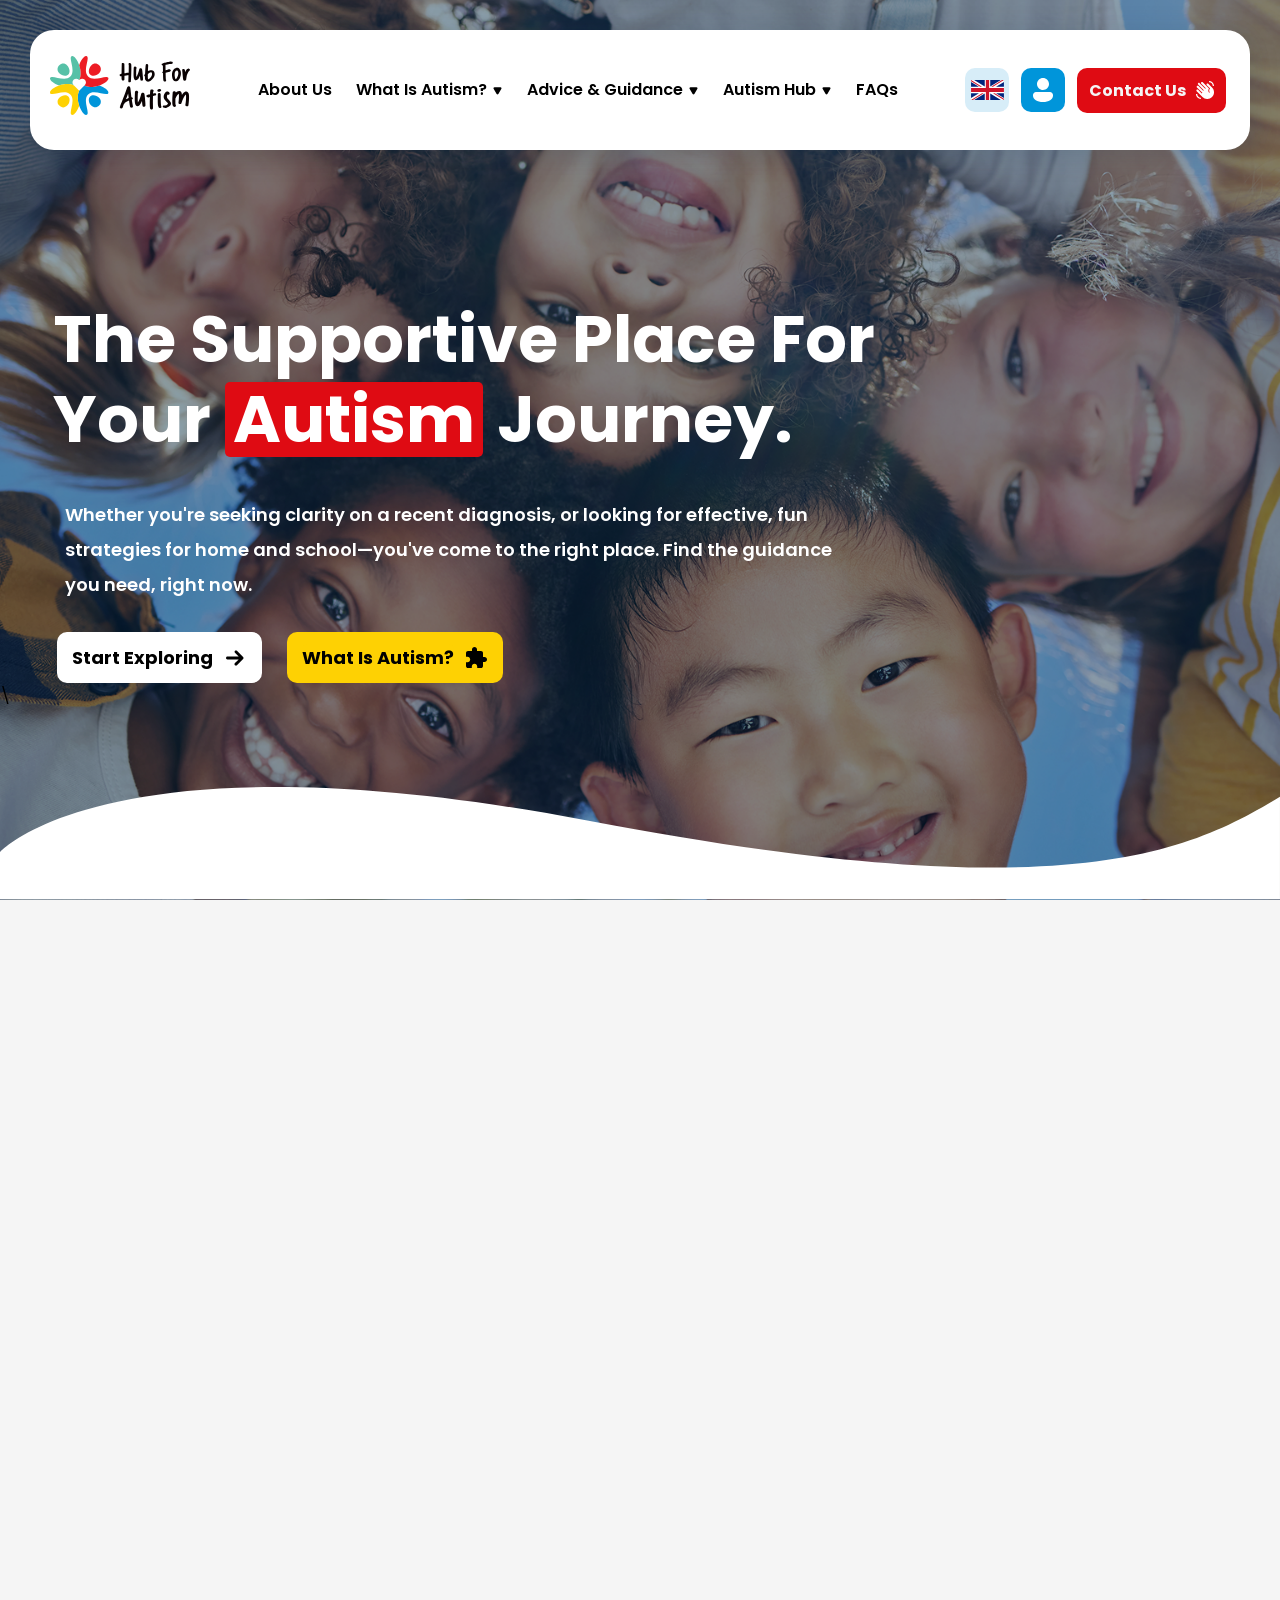
==== commit 7a4ab205: "Updated footer and responsive layout" ====
--- a/index.html
+++ b/index.html
@@ -932,6 +932,313 @@
 
 
 
+<section class="membership_section">
+      <div class="container">
+          <div class="membership_wrapper">
+            <div class="membership_content1 item1">
+                      <h2>Ready to Go <span>Further?</span> Our Membership Makes it Easy.</h2>
+                      </div>
+              <div class="left-section1 item2">
+                 
+                
+              <div class="memebership_content">
+                      <h2>Ready to Go <span>Further?</span> Our Membership Makes it Easy.</h2>
+                      <p>Unlock a wealth of knowledge with our core articles and guides, which are always available for free. However, if you're looking to take your learning to the next level, consider our Advice & Guidance Membership. This exclusive membership allows you to connect directly with industry experts, access in-depth lessons tailored to your needs, and utilise specialised tools designed to enhance your experience.</p>
+                        <div class="support_details">
+                                <div class="support_content-1">
+                                          <svg xmlns="http://www.w3.org/2000/svg" width="27" height="27" viewBox="0 0 27 27" fill="none">
+                                            <path fill-rule="evenodd" clip-rule="evenodd" d="M13.5 2.25C12.6101 2.25 11.7562 2.60325 11.1262 3.23325L10.1216 4.23788C9.91282 4.4438 9.63186 4.56006 9.33861 4.56187H7.91998C7.47895 4.56173 7.0422 4.64849 6.63471 4.8172C6.22722 4.98591 5.85696 5.23326 5.5451 5.54512C5.23324 5.85698 4.98589 6.22723 4.81718 6.63473C4.64847 7.04222 4.56171 7.47896 4.56186 7.92V9.33975C4.56004 9.633 4.44379 9.91396 4.23786 10.1228L3.23324 11.1274C2.60368 11.7569 2.25 12.6108 2.25 13.5011C2.25 14.3915 2.60368 15.2453 3.23324 15.8749L4.23786 16.8795C4.44379 17.0883 4.56004 17.3692 4.56186 17.6625V19.0823C4.56186 19.9726 4.91554 20.8264 5.5451 21.456C6.17466 22.0856 7.02853 22.4392 7.91886 22.4392H9.33861C9.63223 22.4392 9.91461 22.5562 10.1216 22.7632L11.1262 23.7679C11.7558 24.3974 12.6097 24.7511 13.5 24.7511C14.3903 24.7511 15.2442 24.3974 15.8737 23.7679L16.8784 22.7632C17.0872 22.5573 17.3681 22.4411 17.6614 22.4392H19.0811C19.9714 22.4392 20.8253 22.0856 21.4549 21.456C22.0844 20.8264 22.4381 19.9726 22.4381 19.0823V17.6625C22.4381 17.3689 22.5551 17.0865 22.7621 16.8795L23.7667 15.8749C24.3963 15.2453 24.75 14.3915 24.75 13.5011C24.75 12.6108 24.3963 11.7569 23.7667 11.1274L22.7621 10.1228C22.5562 9.91396 22.4399 9.633 22.4381 9.33975V7.92C22.4381 7.02967 22.0844 6.1758 21.4549 5.54624C20.8253 4.91668 19.9714 4.563 19.0811 4.563H17.6614C17.3681 4.56118 17.0872 4.44493 16.8784 4.239L15.8737 3.23438C15.5623 2.92225 15.1922 2.67463 14.7849 2.50572C14.3776 2.3368 13.9409 2.2499 13.5 2.25ZM17.6434 10.9462C17.7532 10.8431 17.8413 10.7188 17.9022 10.581C17.9632 10.4431 17.9958 10.2944 17.9981 10.1436C18.0004 9.99291 17.9725 9.84325 17.9158 9.70354C17.8592 9.56384 17.7751 9.43694 17.6685 9.33039C17.5618 9.22383 17.4349 9.13979 17.2951 9.08326C17.1554 9.02673 17.0057 8.99886 16.855 9.00131C16.7043 9.00376 16.5556 9.03647 16.4177 9.09751C16.2799 9.15855 16.1557 9.24666 16.0526 9.35663L11.268 14.1412L9.83136 12.7046C9.62041 12.4935 9.33425 12.3749 9.03582 12.3748C8.73739 12.3747 8.45114 12.4931 8.24005 12.7041C8.02895 12.915 7.9103 13.2012 7.91019 13.4996C7.91009 13.798 8.02854 14.0843 8.23948 14.2954L10.4726 16.5274C10.6836 16.7383 10.9697 16.8568 11.268 16.8568C11.5663 16.8568 11.8524 16.7383 12.0634 16.5274L17.6434 10.9474V10.9462Z" fill="#0095DA"/>
+                                            </svg>
+                                            <p>60+ Video Guides</p>
+                                </div>
+
+                                 <div class="support_content-1">
+                                          <svg xmlns="http://www.w3.org/2000/svg" width="27" height="27" viewBox="0 0 27 27" fill="none">
+                                            <path fill-rule="evenodd" clip-rule="evenodd" d="M13.5 2.25C12.6101 2.25 11.7562 2.60325 11.1262 3.23325L10.1216 4.23788C9.91282 4.4438 9.63186 4.56006 9.33861 4.56187H7.91998C7.47895 4.56173 7.0422 4.64849 6.63471 4.8172C6.22722 4.98591 5.85696 5.23326 5.5451 5.54512C5.23324 5.85698 4.98589 6.22723 4.81718 6.63473C4.64847 7.04222 4.56171 7.47896 4.56186 7.92V9.33975C4.56004 9.633 4.44379 9.91396 4.23786 10.1228L3.23324 11.1274C2.60368 11.7569 2.25 12.6108 2.25 13.5011C2.25 14.3915 2.60368 15.2453 3.23324 15.8749L4.23786 16.8795C4.44379 17.0883 4.56004 17.3692 4.56186 17.6625V19.0823C4.56186 19.9726 4.91554 20.8264 5.5451 21.456C6.17466 22.0856 7.02853 22.4392 7.91886 22.4392H9.33861C9.63223 22.4392 9.91461 22.5562 10.1216 22.7632L11.1262 23.7679C11.7558 24.3974 12.6097 24.7511 13.5 24.7511C14.3903 24.7511 15.2442 24.3974 15.8737 23.7679L16.8784 22.7632C17.0872 22.5573 17.3681 22.4411 17.6614 22.4392H19.0811C19.9714 22.4392 20.8253 22.0856 21.4549 21.456C22.0844 20.8264 22.4381 19.9726 22.4381 19.0823V17.6625C22.4381 17.3689 22.5551 17.0865 22.7621 16.8795L23.7667 15.8749C24.3963 15.2453 24.75 14.3915 24.75 13.5011C24.75 12.6108 24.3963 11.7569 23.7667 11.1274L22.7621 10.1228C22.5562 9.91396 22.4399 9.633 22.4381 9.33975V7.92C22.4381 7.02967 22.0844 6.1758 21.4549 5.54624C20.8253 4.91668 19.9714 4.563 19.0811 4.563H17.6614C17.3681 4.56118 17.0872 4.44493 16.8784 4.239L15.8737 3.23438C15.5623 2.92225 15.1922 2.67463 14.7849 2.50572C14.3776 2.3368 13.9409 2.2499 13.5 2.25ZM17.6434 10.9462C17.7532 10.8431 17.8413 10.7188 17.9022 10.581C17.9632 10.4431 17.9958 10.2944 17.9981 10.1436C18.0004 9.99291 17.9725 9.84325 17.9158 9.70354C17.8592 9.56384 17.7751 9.43694 17.6685 9.33039C17.5618 9.22383 17.4349 9.13979 17.2951 9.08326C17.1554 9.02673 17.0057 8.99886 16.855 9.00131C16.7043 9.00376 16.5556 9.03647 16.4177 9.09751C16.2799 9.15855 16.1557 9.24666 16.0526 9.35663L11.268 14.1412L9.83136 12.7046C9.62041 12.4935 9.33425 12.3749 9.03582 12.3748C8.73739 12.3747 8.45114 12.4931 8.24005 12.7041C8.02895 12.915 7.9103 13.2012 7.91019 13.4996C7.91009 13.798 8.02854 14.0843 8.23948 14.2954L10.4726 16.5274C10.6836 16.7383 10.9697 16.8568 11.268 16.8568C11.5663 16.8568 11.8524 16.7383 12.0634 16.5274L17.6434 10.9474V10.9462Z" fill="#0095DA"/>
+                                            </svg>
+                                            <p>In-Depth Articles</p>
+                                </div>
+
+                                 <div class="support_content-1">
+                                          <svg xmlns="http://www.w3.org/2000/svg" width="27" height="27" viewBox="0 0 27 27" fill="none">
+                                            <path fill-rule="evenodd" clip-rule="evenodd" d="M13.5 2.25C12.6101 2.25 11.7562 2.60325 11.1262 3.23325L10.1216 4.23788C9.91282 4.4438 9.63186 4.56006 9.33861 4.56187H7.91998C7.47895 4.56173 7.0422 4.64849 6.63471 4.8172C6.22722 4.98591 5.85696 5.23326 5.5451 5.54512C5.23324 5.85698 4.98589 6.22723 4.81718 6.63473C4.64847 7.04222 4.56171 7.47896 4.56186 7.92V9.33975C4.56004 9.633 4.44379 9.91396 4.23786 10.1228L3.23324 11.1274C2.60368 11.7569 2.25 12.6108 2.25 13.5011C2.25 14.3915 2.60368 15.2453 3.23324 15.8749L4.23786 16.8795C4.44379 17.0883 4.56004 17.3692 4.56186 17.6625V19.0823C4.56186 19.9726 4.91554 20.8264 5.5451 21.456C6.17466 22.0856 7.02853 22.4392 7.91886 22.4392H9.33861C9.63223 22.4392 9.91461 22.5562 10.1216 22.7632L11.1262 23.7679C11.7558 24.3974 12.6097 24.7511 13.5 24.7511C14.3903 24.7511 15.2442 24.3974 15.8737 23.7679L16.8784 22.7632C17.0872 22.5573 17.3681 22.4411 17.6614 22.4392H19.0811C19.9714 22.4392 20.8253 22.0856 21.4549 21.456C22.0844 20.8264 22.4381 19.9726 22.4381 19.0823V17.6625C22.4381 17.3689 22.5551 17.0865 22.7621 16.8795L23.7667 15.8749C24.3963 15.2453 24.75 14.3915 24.75 13.5011C24.75 12.6108 24.3963 11.7569 23.7667 11.1274L22.7621 10.1228C22.5562 9.91396 22.4399 9.633 22.4381 9.33975V7.92C22.4381 7.02967 22.0844 6.1758 21.4549 5.54624C20.8253 4.91668 19.9714 4.563 19.0811 4.563H17.6614C17.3681 4.56118 17.0872 4.44493 16.8784 4.239L15.8737 3.23438C15.5623 2.92225 15.1922 2.67463 14.7849 2.50572C14.3776 2.3368 13.9409 2.2499 13.5 2.25ZM17.6434 10.9462C17.7532 10.8431 17.8413 10.7188 17.9022 10.581C17.9632 10.4431 17.9958 10.2944 17.9981 10.1436C18.0004 9.99291 17.9725 9.84325 17.9158 9.70354C17.8592 9.56384 17.7751 9.43694 17.6685 9.33039C17.5618 9.22383 17.4349 9.13979 17.2951 9.08326C17.1554 9.02673 17.0057 8.99886 16.855 9.00131C16.7043 9.00376 16.5556 9.03647 16.4177 9.09751C16.2799 9.15855 16.1557 9.24666 16.0526 9.35663L11.268 14.1412L9.83136 12.7046C9.62041 12.4935 9.33425 12.3749 9.03582 12.3748C8.73739 12.3747 8.45114 12.4931 8.24005 12.7041C8.02895 12.915 7.9103 13.2012 7.91019 13.4996C7.91009 13.798 8.02854 14.0843 8.23948 14.2954L10.4726 16.5274C10.6836 16.7383 10.9697 16.8568 11.268 16.8568C11.5663 16.8568 11.8524 16.7383 12.0634 16.5274L17.6434 10.9474V10.9462Z" fill="#0095DA"/>
+                                            </svg>
+                                            <p>Direct 1-1 Support</p>
+                                </div>
+                        </div>
+              </div>
+                        <a href=""  class="hero_buts  austism-btn membership_btn item3">
+                            <span>Join The Community Today</span>
+                          <div class="hero_icons">
+                                 <svg xmlns="http://www.w3.org/2000/svg" width="19" height="16" viewBox="0 0 19 16" fill="white" class="arrow arrow1 autism_arrow">
+                            <path d="M9.91821e-05 7.96258C9.91821e-05 7.56476 0.158134 7.18323 0.43944 6.90192C0.720745 6.62062 1.10227 6.46258 1.5001 6.46258H13.3801L9.4401 2.52258C9.17514 2.23823 9.03089 1.86214 9.03775 1.47354C9.04461 1.08494 9.20203 0.714167 9.47686 0.439341C9.75168 0.164515 10.1225 0.00708866 10.5111 0.000232697C10.8997 -0.00662422 11.2757 0.137624 11.5601 0.402584L18.0601 6.90258C18.341 7.18383 18.4988 7.56508 18.4988 7.96258C18.4988 8.36009 18.341 8.74133 18.0601 9.02258L11.5601 15.5226C11.4228 15.67 11.2572 15.7882 11.0732 15.8701C10.8892 15.9521 10.6905 15.9962 10.4891 15.9998C10.2877 16.0033 10.0877 15.9663 9.9009 15.8908C9.71413 15.8154 9.54446 15.7031 9.40202 15.5607C9.25958 15.4182 9.1473 15.2486 9.07185 15.0618C8.99641 14.875 8.95936 14.6749 8.96292 14.4735C8.96647 14.2721 9.01055 14.0735 9.09254 13.8895C9.17452 13.7055 9.29273 13.5399 9.4401 13.4026L13.3801 9.46258H1.5001C0.6721 9.46258 9.91821e-05 8.79058 9.91821e-05 7.96258Z" fill="black"/>
+                            </svg>
+                             <svg xmlns="http://www.w3.org/2000/svg" width="19" height="16" viewBox="0 0 19 16" fill="white" class="arrow arrow2 autism_arrow1">
+                            <path d="M9.91821e-05 7.96258C9.91821e-05 7.56476 0.158134 7.18323 0.43944 6.90192C0.720745 6.62062 1.10227 6.46258 1.5001 6.46258H13.3801L9.4401 2.52258C9.17514 2.23823 9.03089 1.86214 9.03775 1.47354C9.04461 1.08494 9.20203 0.714167 9.47686 0.439341C9.75168 0.164515 10.1225 0.00708866 10.5111 0.000232697C10.8997 -0.00662422 11.2757 0.137624 11.5601 0.402584L18.0601 6.90258C18.341 7.18383 18.4988 7.56508 18.4988 7.96258C18.4988 8.36009 18.341 8.74133 18.0601 9.02258L11.5601 15.5226C11.4228 15.67 11.2572 15.7882 11.0732 15.8701C10.8892 15.9521 10.6905 15.9962 10.4891 15.9998C10.2877 16.0033 10.0877 15.9663 9.9009 15.8908C9.71413 15.8154 9.54446 15.7031 9.40202 15.5607C9.25958 15.4182 9.1473 15.2486 9.07185 15.0618C8.99641 14.875 8.95936 14.6749 8.96292 14.4735C8.96647 14.2721 9.01055 14.0735 9.09254 13.8895C9.17452 13.7055 9.29273 13.5399 9.4401 13.4026L13.3801 9.46258H1.5001C0.6721 9.46258 9.91821e-05 8.79058 9.91821e-05 7.96258Z" fill="black"/>
+                            </svg>
+                                 
+                            </div>
+                      
+                     </a>
+                </div>
+
+                <div class="membership_right item3">
+                    <img src="./assets/images/Group-2222.png" alt="">
+                </div>
+
+
+
+                   
+          </div>
+      </div>
+
+</section>
+
+
+<section class="knowledge_section">
+ 
+        <svg xmlns="http://www.w3.org/2000/svg" width="1920" height="123" viewBox="0 0 1920 123" fill="none">
+        <path d="M0 -68V99.9103C20.94 114.437 46.39 123 73.85 123C126.4 123 171.59 91.7856 191.82 46.9903C194.85 40.2695 204.58 40.2695 207.61 46.9903C227.86 91.7856 273.06 123 325.61 123C378.16 123 423.33 91.7856 443.57 46.9803C446.61 40.2596 456.33 40.2596 459.36 46.9803C479.6 91.7856 524.81 123 577.34 123C629.87 123 675.08 91.7856 695.31 46.9903C698.34 40.2695 708.07 40.2695 711.1 46.9903C731.35 91.7856 776.54 123 829.1 123C881.66 123 926.82 91.7856 947.06 46.9903C950.1 40.2695 959.82 40.2695 962.85 46.9903C983.09 91.7856 1028.3 123 1080.83 123C1133.36 123 1178.57 91.7856 1198.8 46.9903C1201.83 40.2695 1211.56 40.2695 1214.59 46.9903C1234.84 91.7856 1280.03 123 1332.58 123C1385.13 123 1430.3 91.7856 1450.54 46.9803C1453.58 40.2596 1463.3 40.2596 1466.33 46.9803C1486.57 91.7856 1531.78 123 1584.31 123C1636.84 123 1682.05 91.7856 1702.28 46.9903C1705.31 40.2695 1715.04 40.2695 1718.07 46.9903C1738.32 91.7856 1783.52 123 1836.07 123C1868.11 123 1897.41 111.38 1920 92.154V-68" fill="white"/>
+        </svg>
+        
+        <div class="container">
+             <div class="knowledge_wrapper">
+
+                <div class="knowledge_heading">
+                    <h2>The Autism Hub: Curated Knowledge and Support</h2>
+
+                      <div class="knowledge_box">
+
+                           <div class="knowledge">
+                                 <svg xmlns="http://www.w3.org/2000/svg" width="16" height="105" viewBox="0 0 16 105" fill="none">
+                            <path d="M15 15.7679C16.3333 16.5377 16.3333 18.4623 15 19.2321L5.25 24.8612C3.91667 25.631 2.25 24.6688 2.25 23.1292V11.8708C2.25 10.3312 3.91667 9.36898 5.25 10.1388L15 15.7679Z" fill="white"/>
+                            </svg>
+                           </div>
+                          
+
+                            <p>Explore our updated collection of learning materials. This Hub organizes expert resources into actionable formats. Check out the latest articles, video guides, and informative webinars.</p>
+
+
+                      </div>
+                </div>
+
+                <div class="knowledge_card">
+
+                       <div class="know_card1">
+                            <div class="head-card itema1">
+                                <h2>Video Guides & Examples</h2>
+                                  <div class="head-card-img">
+                                    <svg xmlns="http://www.w3.org/2000/svg" width="50" height="50" viewBox="0 0 50 50" fill="none" class="corner-arrow corner-arrow1">
+                                        <path d="M15.4681 34.0295C15.0578 33.6193 14.8274 33.0629 14.8274 32.4827C14.8274 31.9026 15.0578 31.3462 15.4681 30.9359L27.7187 18.6853L19.5929 18.6853C19.0264 18.6653 18.4898 18.4262 18.0962 18.0184C17.7025 17.6106 17.4825 17.066 17.4825 16.4992C17.4825 15.9324 17.7025 15.3877 18.0962 14.9799C18.4898 14.5721 19.0264 14.333 19.5929 14.313L32.9984 14.313C33.5781 14.3134 34.134 14.5438 34.5439 14.9537C34.9538 15.3636 35.1842 15.9195 35.1846 16.4992L35.1846 29.9047C35.1949 30.1983 35.1461 30.491 35.0409 30.7653C34.9357 31.0395 34.7763 31.2898 34.5723 31.5012C34.3682 31.7125 34.1237 31.8806 33.8533 31.9954C33.5829 32.1102 33.2922 32.1694 32.9984 32.1694C32.7047 32.1694 32.4139 32.1102 32.1435 31.9954C31.8731 31.8806 31.6286 31.7125 31.4246 31.5012C31.2206 31.2898 31.0612 31.0395 30.956 30.7653C30.8508 30.491 30.8019 30.1983 30.8123 29.9047L30.8123 21.7789L18.5617 34.0295C17.7078 34.8834 16.3219 34.8834 15.4681 34.0295Z" fill="white"/>
+                                    </svg>
+                                    <svg xmlns="http://www.w3.org/2000/svg" width="50" height="50" viewBox="0 0 50 50" fill="none" class="corner-arrow corner-arrow2">
+                                        <path d="M15.4681 34.0295C15.0578 33.6193 14.8274 33.0629 14.8274 32.4827C14.8274 31.9026 15.0578 31.3462 15.4681 30.9359L27.7187 18.6853L19.5929 18.6853C19.0264 18.6653 18.4898 18.4262 18.0962 18.0184C17.7025 17.6106 17.4825 17.066 17.4825 16.4992C17.4825 15.9324 17.7025 15.3877 18.0962 14.9799C18.4898 14.5721 19.0264 14.333 19.5929 14.313L32.9984 14.313C33.5781 14.3134 34.134 14.5438 34.5439 14.9537C34.9538 15.3636 35.1842 15.9195 35.1846 16.4992L35.1846 29.9047C35.1949 30.1983 35.1461 30.491 35.0409 30.7653C34.9357 31.0395 34.7763 31.2898 34.5723 31.5012C34.3682 31.7125 34.1237 31.8806 33.8533 31.9954C33.5829 32.1102 33.2922 32.1694 32.9984 32.1694C32.7047 32.1694 32.4139 32.1102 32.1435 31.9954C31.8731 31.8806 31.6286 31.7125 31.4246 31.5012C31.2206 31.2898 31.0612 31.0395 30.956 30.7653C30.8508 30.491 30.8019 30.1983 30.8123 29.9047L30.8123 21.7789L18.5617 34.0295C17.7078 34.8834 16.3219 34.8834 15.4681 34.0295Z" fill="white"/>
+                                    </svg>
+                                </div>
+                            </div>
+
+                           <div class="head-card-line-wrap itema2">
+                                <svg class="head-card-line" viewBox="0 0 380 3" preserveAspectRatio="none" xmlns="http://www.w3.org/2000/svg">
+                                    <path d="M1 1.98193L378.999 1.00012" stroke="black" stroke-width="2" stroke-linecap="round"/>
+                                </svg>
+                            </div>
+
+                            <p class="itema3">Watch practical demonstrations for key skills like Play, Toileting, and Communication brought to life in a supportive setting.</p>
+                            <div class="itema4">
+                                <img src="./assets/images/video-1.png" alt="">
+                            </div>
+
+
+                       </div>
+                        <div class="know_card1">
+
+                              <div>
+                                <img src="./assets/images/video-2.png" alt="">
+                            </div>
+                            <div class="head-card">
+                                <h2>In-Depth Articles & Support</h2>
+                                    <div class="head-card-img">
+                                    <svg xmlns="http://www.w3.org/2000/svg" width="50" height="50" viewBox="0 0 50 50" fill="none" class="corner-arrow corner-arrow1">
+                                        <path d="M15.4681 34.0295C15.0578 33.6193 14.8274 33.0629 14.8274 32.4827C14.8274 31.9026 15.0578 31.3462 15.4681 30.9359L27.7187 18.6853L19.5929 18.6853C19.0264 18.6653 18.4898 18.4262 18.0962 18.0184C17.7025 17.6106 17.4825 17.066 17.4825 16.4992C17.4825 15.9324 17.7025 15.3877 18.0962 14.9799C18.4898 14.5721 19.0264 14.333 19.5929 14.313L32.9984 14.313C33.5781 14.3134 34.134 14.5438 34.5439 14.9537C34.9538 15.3636 35.1842 15.9195 35.1846 16.4992L35.1846 29.9047C35.1949 30.1983 35.1461 30.491 35.0409 30.7653C34.9357 31.0395 34.7763 31.2898 34.5723 31.5012C34.3682 31.7125 34.1237 31.8806 33.8533 31.9954C33.5829 32.1102 33.2922 32.1694 32.9984 32.1694C32.7047 32.1694 32.4139 32.1102 32.1435 31.9954C31.8731 31.8806 31.6286 31.7125 31.4246 31.5012C31.2206 31.2898 31.0612 31.0395 30.956 30.7653C30.8508 30.491 30.8019 30.1983 30.8123 29.9047L30.8123 21.7789L18.5617 34.0295C17.7078 34.8834 16.3219 34.8834 15.4681 34.0295Z" fill="white"/>
+                                    </svg>
+                                    <svg xmlns="http://www.w3.org/2000/svg" width="50" height="50" viewBox="0 0 50 50" fill="none" class="corner-arrow corner-arrow2">
+                                        <path d="M15.4681 34.0295C15.0578 33.6193 14.8274 33.0629 14.8274 32.4827C14.8274 31.9026 15.0578 31.3462 15.4681 30.9359L27.7187 18.6853L19.5929 18.6853C19.0264 18.6653 18.4898 18.4262 18.0962 18.0184C17.7025 17.6106 17.4825 17.066 17.4825 16.4992C17.4825 15.9324 17.7025 15.3877 18.0962 14.9799C18.4898 14.5721 19.0264 14.333 19.5929 14.313L32.9984 14.313C33.5781 14.3134 34.134 14.5438 34.5439 14.9537C34.9538 15.3636 35.1842 15.9195 35.1846 16.4992L35.1846 29.9047C35.1949 30.1983 35.1461 30.491 35.0409 30.7653C34.9357 31.0395 34.7763 31.2898 34.5723 31.5012C34.3682 31.7125 34.1237 31.8806 33.8533 31.9954C33.5829 32.1102 33.2922 32.1694 32.9984 32.1694C32.7047 32.1694 32.4139 32.1102 32.1435 31.9954C31.8731 31.8806 31.6286 31.7125 31.4246 31.5012C31.2206 31.2898 31.0612 31.0395 30.956 30.7653C30.8508 30.491 30.8019 30.1983 30.8123 29.9047L30.8123 21.7789L18.5617 34.0295C17.7078 34.8834 16.3219 34.8834 15.4681 34.0295Z" fill="white"/>
+                                    </svg>
+                                </div>
+                            </div>
+
+                            <div>
+                               <svg class="head-card-line" viewBox="0 0 380 3" preserveAspectRatio="none" xmlns="http://www.w3.org/2000/svg">
+                                    <path d="M1 1.98193L378.999 1.00012" stroke="black" stroke-width="2" stroke-linecap="round"/>
+                                </svg>
+                            </div>
+
+                            <p>Gain clarity and confidence with our expert-led articles covering Diagnosis, Treatments, and Academic Strategies.</p>
+                            
+
+
+                       </div>
+                       <div class="know_card1">
+                            <div class="head-card itema1">
+                                <h2>Live & Recorded Webinars</h2>
+                                   <div class="head-card-img">
+                                    <svg xmlns="http://www.w3.org/2000/svg" width="50" height="50" viewBox="0 0 50 50" fill="none" class="corner-arrow corner-arrow1">
+                                        <path d="M15.4681 34.0295C15.0578 33.6193 14.8274 33.0629 14.8274 32.4827C14.8274 31.9026 15.0578 31.3462 15.4681 30.9359L27.7187 18.6853L19.5929 18.6853C19.0264 18.6653 18.4898 18.4262 18.0962 18.0184C17.7025 17.6106 17.4825 17.066 17.4825 16.4992C17.4825 15.9324 17.7025 15.3877 18.0962 14.9799C18.4898 14.5721 19.0264 14.333 19.5929 14.313L32.9984 14.313C33.5781 14.3134 34.134 14.5438 34.5439 14.9537C34.9538 15.3636 35.1842 15.9195 35.1846 16.4992L35.1846 29.9047C35.1949 30.1983 35.1461 30.491 35.0409 30.7653C34.9357 31.0395 34.7763 31.2898 34.5723 31.5012C34.3682 31.7125 34.1237 31.8806 33.8533 31.9954C33.5829 32.1102 33.2922 32.1694 32.9984 32.1694C32.7047 32.1694 32.4139 32.1102 32.1435 31.9954C31.8731 31.8806 31.6286 31.7125 31.4246 31.5012C31.2206 31.2898 31.0612 31.0395 30.956 30.7653C30.8508 30.491 30.8019 30.1983 30.8123 29.9047L30.8123 21.7789L18.5617 34.0295C17.7078 34.8834 16.3219 34.8834 15.4681 34.0295Z" fill="white"/>
+                                    </svg>
+                                    <svg xmlns="http://www.w3.org/2000/svg" width="50" height="50" viewBox="0 0 50 50" fill="none" class="corner-arrow corner-arrow2">
+                                        <path d="M15.4681 34.0295C15.0578 33.6193 14.8274 33.0629 14.8274 32.4827C14.8274 31.9026 15.0578 31.3462 15.4681 30.9359L27.7187 18.6853L19.5929 18.6853C19.0264 18.6653 18.4898 18.4262 18.0962 18.0184C17.7025 17.6106 17.4825 17.066 17.4825 16.4992C17.4825 15.9324 17.7025 15.3877 18.0962 14.9799C18.4898 14.5721 19.0264 14.333 19.5929 14.313L32.9984 14.313C33.5781 14.3134 34.134 14.5438 34.5439 14.9537C34.9538 15.3636 35.1842 15.9195 35.1846 16.4992L35.1846 29.9047C35.1949 30.1983 35.1461 30.491 35.0409 30.7653C34.9357 31.0395 34.7763 31.2898 34.5723 31.5012C34.3682 31.7125 34.1237 31.8806 33.8533 31.9954C33.5829 32.1102 33.2922 32.1694 32.9984 32.1694C32.7047 32.1694 32.4139 32.1102 32.1435 31.9954C31.8731 31.8806 31.6286 31.7125 31.4246 31.5012C31.2206 31.2898 31.0612 31.0395 30.956 30.7653C30.8508 30.491 30.8019 30.1983 30.8123 29.9047L30.8123 21.7789L18.5617 34.0295C17.7078 34.8834 16.3219 34.8834 15.4681 34.0295Z" fill="white"/>
+                                    </svg>
+                                </div>
+                            </div>
+
+                            <div class="itema2">
+                               <svg class="head-card-line" viewBox="0 0 380 3" preserveAspectRatio="none" xmlns="http://www.w3.org/2000/svg">
+                                    <path d="M1 1.98193L378.999 1.00012" stroke="black" stroke-width="2" stroke-linecap="round"/>
+                                </svg>
+                            </div>
+
+                            <p class="itema3">Tune in to in-depth sessions covering topics such as Cognitive Skills and Social Interaction to broaden your understanding.</p>
+                            <div class="item4">
+                                <img src="./assets/images/video-3.png" alt="">
+                            </div>
+
+
+                       </div>
+
+                </div>              
+                     
+             </div>
+                <div class="knowledge_bt">
+                      <a href=""  class="hero_buts knowledge_btn">
+                        <span>View All Resources</span>
+                        <div class="hero_icons">
+                            <svg xmlns="http://www.w3.org/2000/svg" width="19" height="16" viewBox="0 0 19 16" fill="none" class="arrow arrow1">
+                            <path d="M9.91821e-05 7.96258C9.91821e-05 7.56476 0.158134 7.18323 0.43944 6.90192C0.720745 6.62062 1.10227 6.46258 1.5001 6.46258H13.3801L9.4401 2.52258C9.17514 2.23823 9.03089 1.86214 9.03775 1.47354C9.04461 1.08494 9.20203 0.714167 9.47686 0.439341C9.75168 0.164515 10.1225 0.00708866 10.5111 0.000232697C10.8997 -0.00662422 11.2757 0.137624 11.5601 0.402584L18.0601 6.90258C18.341 7.18383 18.4988 7.56508 18.4988 7.96258C18.4988 8.36009 18.341 8.74133 18.0601 9.02258L11.5601 15.5226C11.4228 15.67 11.2572 15.7882 11.0732 15.8701C10.8892 15.9521 10.6905 15.9962 10.4891 15.9998C10.2877 16.0033 10.0877 15.9663 9.9009 15.8908C9.71413 15.8154 9.54446 15.7031 9.40202 15.5607C9.25958 15.4182 9.1473 15.2486 9.07185 15.0618C8.99641 14.875 8.95936 14.6749 8.96292 14.4735C8.96647 14.2721 9.01055 14.0735 9.09254 13.8895C9.17452 13.7055 9.29273 13.5399 9.4401 13.4026L13.3801 9.46258H1.5001C0.6721 9.46258 9.91821e-05 8.79058 9.91821e-05 7.96258Z" fill="black"/>
+                            </svg>
+                             <svg xmlns="http://www.w3.org/2000/svg" width="19" height="16" viewBox="0 0 19 16" fill="none" class="arrow arrow2">
+                            <path d="M9.91821e-05 7.96258C9.91821e-05 7.56476 0.158134 7.18323 0.43944 6.90192C0.720745 6.62062 1.10227 6.46258 1.5001 6.46258H13.3801L9.4401 2.52258C9.17514 2.23823 9.03089 1.86214 9.03775 1.47354C9.04461 1.08494 9.20203 0.714167 9.47686 0.439341C9.75168 0.164515 10.1225 0.00708866 10.5111 0.000232697C10.8997 -0.00662422 11.2757 0.137624 11.5601 0.402584L18.0601 6.90258C18.341 7.18383 18.4988 7.56508 18.4988 7.96258C18.4988 8.36009 18.341 8.74133 18.0601 9.02258L11.5601 15.5226C11.4228 15.67 11.2572 15.7882 11.0732 15.8701C10.8892 15.9521 10.6905 15.9962 10.4891 15.9998C10.2877 16.0033 10.0877 15.9663 9.9009 15.8908C9.71413 15.8154 9.54446 15.7031 9.40202 15.5607C9.25958 15.4182 9.1473 15.2486 9.07185 15.0618C8.99641 14.875 8.95936 14.6749 8.96292 14.4735C8.96647 14.2721 9.01055 14.0735 9.09254 13.8895C9.17452 13.7055 9.29273 13.5399 9.4401 13.4026L13.3801 9.46258H1.5001C0.6721 9.46258 9.91821e-05 8.79058 9.91821e-05 7.96258Z" fill="black"/>
+                            </svg>
+                                 <!-- <img src="./assets/images/Right Vector.svg" class="arrow arrow1" alt="">
+                                <img src="./assets/images/Right Vector.svg" class="arrow arrow2" alt=""> -->
+                                 
+                        </div>
+                      
+                     </a>
+                     </div>
+
+                    
+        </div>
+          <div class="knowledge_bot">
+
+     
+                       <svg xmlns="http://www.w3.org/2000/svg" width="1920" height="89" viewBox="0 0 1920 89" fill="none">
+                        <path d="M1920 50.4201V93.5001H0V58.2101C20.94 72.8001 46.39 81.4001 73.85 81.4001C126.4 81.4001 171.6 50.0501 191.82 5.06006C194.86 -1.68994 204.58 -1.68994 207.62 5.06006C227.86 50.0501 273.06 81.4001 325.61 81.4001C378.16 81.4001 423.33 50.0501 443.57 5.06006C446.61 -1.68994 456.33 -1.68994 459.37 5.06006C479.6 50.0501 524.81 81.4001 577.34 81.4001C629.87 81.4001 675.08 50.0501 695.31 5.06006C698.35 -1.68994 708.07 -1.68994 711.1 5.06006C731.35 50.0501 776.54 81.4001 829.1 81.4001C881.66 81.4001 926.81 50.0501 947.06 5.06006C950.1 -1.68994 959.82 -1.68994 962.85 5.06006C983.09 50.0501 1028.3 81.4001 1080.83 81.4001C1133.36 81.4001 1178.57 50.0501 1198.8 5.06006C1201.83 -1.68994 1211.55 -1.68994 1214.59 5.06006C1234.84 50.0501 1280.03 81.4001 1332.58 81.4001C1385.13 81.4001 1430.3 50.0501 1450.55 5.06006C1453.58 -1.68994 1463.3 -1.68994 1466.34 5.06006C1486.57 50.0501 1531.78 81.4001 1584.31 81.4001C1636.84 81.4001 1682.06 50.0501 1702.28 5.06006C1705.32 -1.68994 1715.04 -1.68994 1718.08 5.06006C1738.32 50.0501 1783.52 81.4001 1836.07 81.4001C1868.11 81.4001 1897.41 69.7301 1920 50.4201Z" fill="#D7EDF8"/>
+                        </svg>
+                             </div>
+</section>
+
+
+<footer>
+     <div class="footer_section">
+           <div class="footer-top">
+
+           </div>
+            <div class="footer-main">
+                   <div class="container">
+                            <div class="footer-content">
+                                    <div class="footer-logo-sec">
+                                           <div>
+                                               <img src="./assets/images/22590 Hub For Autism Branding CMYK_Landscape All White 1.png" alt="">
+                                           </div>
+                                            <div class="logo-vision">
+                                                 <p>Hub for Autism offers clear, expert-led guidance for the autism journey. Find compassionate support and usable advice for understanding and growth.</p>
+                                            </div>
+                                            <div class="social_media">
+                                                       <div class="social_icon">
+                                                              <svg xmlns="http://www.w3.org/2000/svg" width="20" height="20" viewBox="0 0 20 20" fill="none">
+                                                                <path d="M15.8333 2.5C16.2754 2.5 16.6993 2.67559 17.0118 2.98816C17.3244 3.30072 17.5 3.72464 17.5 4.16667V15.8333C17.5 16.2754 17.3244 16.6993 17.0118 17.0118C16.6993 17.3244 16.2754 17.5 15.8333 17.5H4.16667C3.72464 17.5 3.30072 17.3244 2.98816 17.0118C2.67559 16.6993 2.5 16.2754 2.5 15.8333V4.16667C2.5 3.72464 2.67559 3.30072 2.98816 2.98816C3.30072 2.67559 3.72464 2.5 4.16667 2.5H15.8333ZM15.4167 15.4167V11C15.4167 10.2795 15.1304 9.5885 14.621 9.07903C14.1115 8.56955 13.4205 8.28333 12.7 8.28333C11.9917 8.28333 11.1667 8.71667 10.7667 9.36667V8.44167H8.44167V15.4167H10.7667V11.3083C10.7667 10.6667 11.2833 10.1417 11.925 10.1417C12.2344 10.1417 12.5312 10.2646 12.75 10.4834C12.9688 10.7022 13.0917 10.9989 13.0917 11.3083V15.4167H15.4167ZM5.73333 7.13333C6.10464 7.13333 6.46073 6.98583 6.72328 6.72328C6.98583 6.46073 7.13333 6.10464 7.13333 5.73333C7.13333 4.95833 6.50833 4.325 5.73333 4.325C5.35982 4.325 5.0016 4.47338 4.73749 4.73749C4.47338 5.0016 4.325 5.35982 4.325 5.73333C4.325 6.50833 4.95833 7.13333 5.73333 7.13333ZM6.89167 15.4167V8.44167H4.58333V15.4167H6.89167Z" fill="white"/>
+                                                                </svg>
+                                                       </div>
+                                                        <div class="social_icon">
+                                                               <svg xmlns="http://www.w3.org/2000/svg" width="20" height="20" viewBox="0 0 20 20" fill="none">
+                                                                <path d="M18.3333 9.99984C18.3333 5.39984 14.6 1.6665 9.99996 1.6665C5.39996 1.6665 1.66663 5.39984 1.66663 9.99984C1.66663 14.0332 4.53329 17.3915 8.33329 18.1665V12.4998H6.66663V9.99984H8.33329V7.9165C8.33329 6.30817 9.64163 4.99984 11.25 4.99984H13.3333V7.49984H11.6666C11.2083 7.49984 10.8333 7.87484 10.8333 8.33317V9.99984H13.3333V12.4998H10.8333V18.2915C15.0416 17.8748 18.3333 14.3248 18.3333 9.99984Z" fill="white"/>
+                                                                </svg>
+                                                       </div>
+                                                        <div class="social_icon">
+                                                            <svg xmlns="http://www.w3.org/2000/svg" width="16" height="16" viewBox="0 0 16 16" fill="none">
+                                                                <g clip-path="url(#clip0_20544_266)">
+                                                                    <path d="M12.6 0.75H15.054L9.694 6.892L16 15.25H11.063L7.196 10.18L2.771 15.25H0.316L6.049 8.68L0 0.75H5.063L8.558 5.383L12.6 0.75ZM11.74 13.778H13.1L4.323 2.145H2.865L11.74 13.778Z" fill="white"/>
+                                                                </g>
+                                                                <defs>
+                                                                    <clipPath id="clip0_20544_266">
+                                                                    <rect width="16" height="16" fill="white"/>
+                                                                    </clipPath>
+                                                                </defs>
+                                                                </svg>
+                                                       </div>
+                                                        <div class="social_icon">
+                                                            <svg xmlns="http://www.w3.org/2000/svg" width="18" height="18" viewBox="0 0 18 18" fill="none">
+                                                                <path fill-rule="evenodd" clip-rule="evenodd" d="M4.3585 1.01172C3.47078 1.01172 2.61939 1.36428 1.99156 1.99187C1.36372 2.61946 1.01084 3.47071 1.0105 4.35843V13.2864C1.0105 14.1744 1.36323 15.026 1.9911 15.6538C2.61898 16.2817 3.47055 16.6344 4.3585 16.6344H13.2865C14.1742 16.6341 15.0255 16.2812 15.6531 15.6534C16.2807 15.0255 16.6332 14.1742 16.6332 13.2864V4.35843C16.6329 3.47093 16.2802 2.61988 15.6526 1.99233C15.025 1.36477 14.174 1.01206 13.2865 1.01172H4.3585ZM14.2495 4.36358C14.2495 4.61932 14.1479 4.86459 13.9671 5.04543C13.7862 5.22627 13.541 5.32786 13.2852 5.32786C13.0295 5.32786 12.7842 5.22627 12.6034 5.04543C12.4225 4.86459 12.3209 4.61932 12.3209 4.36358C12.3209 4.10783 12.4225 3.86256 12.6034 3.68172C12.7842 3.50088 13.0295 3.39929 13.2852 3.39929C13.541 3.39929 13.7862 3.50088 13.9671 3.68172C14.1479 3.86256 14.2495 4.10783 14.2495 4.36358ZM8.82378 6.14815C8.11452 6.14815 7.43431 6.4299 6.93278 6.93143C6.43125 7.43295 6.1495 8.11317 6.1495 8.82243C6.1495 9.5317 6.43125 10.2119 6.93278 10.7134C7.43431 11.215 8.11452 11.4967 8.82378 11.4967C9.53305 11.4967 10.2133 11.215 10.7148 10.7134C11.2163 10.2119 11.4981 9.5317 11.4981 8.82243C11.4981 8.11317 11.2163 7.43295 10.7148 6.93143C10.2133 6.4299 9.53305 6.14815 8.82378 6.14815ZM4.8625 8.82243C4.8625 7.77218 5.27971 6.76493 6.02236 6.02229C6.765 5.27965 7.77224 4.86243 8.8225 4.86243C9.87276 4.86243 10.88 5.27965 11.6226 6.02229C12.3653 6.76493 12.7825 7.77218 12.7825 8.82243C12.7825 9.87269 12.3653 10.8799 11.6226 11.6226C10.88 12.3652 9.87276 12.7824 8.8225 12.7824C7.77224 12.7824 6.765 12.3652 6.02236 11.6226C5.27971 10.8799 4.8625 9.87269 4.8625 8.82243Z" fill="white"/>
+                                                                </svg>
+                                                       </div>
+                                            </div>
+                                    </div>
+
+                                    <div class="foot-middle">
+                                         <div class="foot-menu1">
+                                               <h2>What is Autism?</h2>
+                                               <div class="foot-menuitems">
+                                                    <h4>History of Autism</h4>
+                                                    <h4>Causes of Autism</h4>
+                                                    <h4>Diagnosis/Comorbidity</h4>
+                                                    <h4>Treatments for Autism</h4>
+                                                    <h4>Supporting a Person With Autism</h4>
+                                               </div>
+
+                                         </div>
+
+                                          <div class="foot-menu1">
+                                               <h2>Advice and Guidance</h2>
+                                               <div class="foot-menuitems">
+                                                    <h4>Play Skills</h4>
+                                                    <h4>Social Interaction</h4>
+                                                    <h4>Language & Communication</h4>
+                                                    <h4>Self Help Skills</h4>
+                                                    <h4>Cognitive Skills</h4>
+                                                       <h4>Academic Strategies</h4>
+                                               </div>
+
+                                         </div>
+                                              <div class="foot-menu1">
+                                               <h2>Company</h2>
+                                               <div class="foot-menuitems">
+                                                    <h4>About Us</h4>
+                                                    <h4>Autism Hub</h4>
+                                                    <h4>FAQs</h4>
+                                                    <h4>Careers</h4>
+                                                    <h4>Contact Us</h4>
+                                                       <h4>Terms & Conditions</h4>
+                                               </div>
+
+                                         </div>
+
+
+                                    </div>
+                            </div>
+
+                            <div class="">
+                                     <svg xmlns="http://www.w3.org/2000/svg" width="1400" height="2" viewBox="0 0 1400 2" fill="none">
+                                        <path d="M1 1H1399" stroke="white" stroke-width="2" stroke-linecap="round"/>
+                                        </svg>
+                            </div>
+                   </div>
+            </div>
+     </div>
+  
+
+</footer>
+
+
   <script src="./assets/js/index.js" ></script>
 </body>
 </html>
--- a/assets/css/style.css
+++ b/assets/css/style.css
@@ -1498,6 +1498,9 @@
 }
 .card-subcontent{
     gap: 10px;
+    display:flex;
+    flex-direction: column;
+    text-align: left;
 }
 
 
@@ -1538,16 +1541,11 @@
     display: flex;
 }
 
-.value-wave{
-    display:grid;
-    grid-template-columns:1fr 1fr;
-    margin-bottom: -1px;
-}
 .value-wave svg{
-    display:block;
-    width:100%;
-    height:164px;
-    object-fit:fill;
+    display: block;
+    flex: 1;
+    width: 100%;
+    height: auto;
 }
 
 .value-bg{
@@ -1589,6 +1587,384 @@
     position: relative;
     z-index: 2;
 }
+
+
+
+
+/* memenbership section*/
+
+.membership_section{
+    background-color: #FFF;
+}
+
+.membership_wrapper{
+    width: 100%;
+    padding-left: 27px;
+    padding-right: 4px;
+    display: flex;
+    gap: 127px;
+    align-items: center;   /*move the img center */
+}
+.memebership_content{
+    display: flex;
+    flex-direction: column;
+    gap:21px;
+    padding-top: 41px;
+    max-width: 720px;
+   
+}
+.membership_content1 h2{
+       color: #000;
+font-size: 50px;
+font-style: normal;
+font-weight: 700;
+line-height: normal;
+display: none;
+}
+.membership_content1 span{
+       background: #fed103;
+       padding: 5px 7px 3px 10px;
+       border-radius: 10px;
+}
+.memebership_content h2{
+    color: #000;
+font-size: 50px;
+font-style: normal;
+font-weight: 700;
+line-height: normal;
+}
+.memebership_content span{
+       background: #fed103;
+       padding: 5px 7px 3px 10px;
+       border-radius: 10px;
+}
+.memebership_content p{
+    color: #000;
+
+font-size: 16px;
+font-style: normal;
+font-weight: 500;
+line-height: 39px; 
+}
+.support_details{
+    display: flex;
+    gap: 30px;
+    flex-wrap: wrap;
+}
+.support_content-1{
+    display: flex;
+    gap: 7px;
+    align-items: center;
+     white-space: nowrap;
+}
+.support_content-1 p{
+      color: #000;
+
+font-size: 18px;
+font-style: normal;
+font-weight: 600;
+line-height: 35px;
+}
+.left-section1{
+    display: flex;
+    flex-direction: column;
+    gap: 45px;
+     padding-bottom: 77.14px;
+}
+.membership_btn{
+  max-width: 319px;
+}
+.membership_right{
+    padding-top: 14px;
+}
+
+.membership_right img{
+    display: block;
+    width: 100%;
+    max-width: 579px;
+    height: auto;
+}
+
+
+.knowledge_section{
+     background-color: #002B49;
+     background-image: url(../images/Blue-Background.webp);
+     background-size: cover;
+     background-position: center;
+}
+
+.knowledge_wrapper{
+    padding-left: 27px;
+    padding-right: 24px;
+    padding-top: 70px;
+    display: flex;
+    flex-direction: column;
+    gap: 61px;
+    align-items: center;
+    max-width: 1458px;
+    width: 100%;
+    margin: 0 auto;
+    box-sizing: border-box;
+}
+
+.knowledge_heading{
+    display: flex;
+    justify-content: space-between;
+    align-items: center;
+    width: 100%;
+    gap: 40px;
+    max-width: 1398px;
+    flex-wrap: wrap;   /* box drops below heading on narrow screens */
+}
+
+.knowledge_heading h2{
+    color: #FFF;
+    font-size:50px;
+    font-weight: 700;
+    line-height: normal;
+    flex: 1 1 280px;
+    margin: 0;
+}
+
+.knowledge_box{
+    display: inline-flex;
+    padding: 14px 25px 14px 18px;
+    justify-content: center;
+    align-items: center;
+    gap: 17px;
+    border-radius: 24px;
+    border: 4px solid #FFF;
+    background: var(--Blue, #006FA2);
+    max-width: 654px;
+    width: 100%;
+    box-sizing: border-box;
+}
+
+.knowledge_box p{
+    color: #FFF;
+    font-size: 18px;
+    font-weight: 600;
+    line-height: 35px; 
+    max-width: 580px;
+    margin: 0;
+}
+
+.knowledge_card{
+    display: flex;
+    width: 100%;
+    max-width: 1398px;
+    justify-content: center;
+    align-items: stretch;
+    gap: 30px;
+    flex-wrap: wrap;      /* ← removes forced single-row overflow */
+}
+
+.know_card1{
+    display: flex;
+    flex: 1 1 300px;      /* grows/shrinks between 300px and max-width */
+    max-width: 446px;
+    /* padding: clamp(20px, 3vw, 34px); */
+    padding: 34px;
+    flex-direction: column;
+    align-items: flex-start;
+    gap: 20px;
+    border-radius: 24px;
+    border: 4px solid #FFF;
+    background: #FFF;
+    box-sizing: border-box;
+    transition: background-color 0.3s ease;
+}
+
+.head-card{
+    display: flex;
+    justify-content: space-between;
+    width: 100%;
+    align-items: center;
+    gap: 12px;
+}
+
+.head-card h2{
+    color: #000;
+    /* font-size: clamp(20px, 2.2vw, 30px); */
+   
+    /* line-height: 1.3; */
+    width: auto;
+    max-width: none;
+    flex: 1;
+    margin: 0;
+    transition: color 0.3s ease;
+
+font-size: 30px;
+font-style: normal;
+font-weight: 700;
+line-height: 42px;
+}
+
+.know_card1 p{
+    color: rgba(0, 0, 0, 0.90);
+    margin: 0;
+    transition: color 0.3s ease;
+    font-size: 16px;
+    font-style: normal;
+    font-weight: 500;
+    line-height: 39px;
+}
+
+.know_card1 img{
+    max-width: 100%;
+    /* max-width: 378px; */
+    height: auto;
+    display: block;
+    border-radius: 12px;
+}
+
+.head-card-line{
+    width: 100%;
+    height: 3px;
+    display: block;
+}
+
+.head-card-img{
+    display: flex;
+    width: 70px;
+    height: 70px;
+    min-width: 70px;      /* prevents squishing when h2 wraps to 2 lines */
+    padding: 9.771px 10.73px 10.732px 9.772px;
+    justify-content: center;
+    align-items: center;
+    aspect-ratio: 1/1;
+    border-radius: 100px;
+    background: #000;
+    position: relative;
+    overflow: hidden;
+}
+
+.corner-arrow{
+    transition: transform 0.35s ease, opacity 0.35s ease;
+}
+.corner-arrow1{ position: relative; }
+.corner-arrow2{
+    position: absolute;
+    top: 9.771px;
+    left: 9.772px;
+    transform: translate(-30px, 30px);
+    opacity: 0;
+}
+.know_card1:hover .corner-arrow1{
+    transform: translate(30px, -30px);
+    opacity: 0;
+}
+.know_card1:hover .corner-arrow2{
+    transform: translate(0, 0);
+    opacity: 1;
+}
+.know_card1:hover{
+background: rgba(0, 0, 0, 0.20);
+}
+.know_card1:hover .head-card h2{
+    color: #fff;
+}
+.know_card1:hover p{
+    color: #fff;
+}
+
+.knowledge_btn{
+    max-width: 237px;
+    width: 100%;
+    
+}
+
+.knowledge_bt{
+    padding-top: 65px;
+    width: 100%;
+    display: flex;
+    justify-content: center;
+    padding-bottom: 61px;
+}
+.knowledge_bot svg{
+    display: block;
+    width: 100%;
+    height: auto;
+}
+
+
+/* ---- footer_section ---- */
+
+.footer_section{
+    /* padding-left: 24px;
+    padding-right: 24px;
+    margin: 0 auto; */
+    width: 100%;
+    background: #002B49;
+}
+.footer-top{
+    height: 264px;
+    background: #D7EDF8;
+}
+.footer-content{
+      padding-left: 24px;
+    padding-right: 24px;
+    padding-top: 217px;
+    margin: 0 auto;
+    display: flex;
+    justify-content: space-between;
+}
+.logo-vision{
+    max-width:326px;
+ 
+color: #FFF;
+padding-top: 29px;
+font-size: 15px;
+font-style: normal;
+font-weight: 400;
+line-height: 34px;
+}
+.social_media{
+    padding-top: 29px;
+    display: inline-flex;
+align-items: center;
+gap: 12px;
+}
+.social_icon{
+    display: flex;
+width: 32px;
+height: 32px;
+justify-content: center;
+align-items: center;
+border-radius: 16777200px;
+border: 1px solid #FFF;
+}
+.foot-middle{
+    display: flex;
+    justify-content: space-between;
+    gap: 10px;
+    max-width: 748px;
+}
+.foot-menu1{
+  display: flex;
+  gap: 19px;
+  flex-direction: column;
+
+}
+.foot-menu1 h2{
+    color: #FFF;
+font-size: 18px;
+font-style: normal;
+font-weight: 600;
+line-height: 35px;
+}
+.foot-menuitems{
+display: flex;
+flex-direction: column;
+gap: 13px;
+ color: #C5D5DF;
+font-size: 16px;
+font-style: normal;
+font-weight: 500;
+line-height: 39px;
+}
+
+
 
 
 
@@ -1893,6 +2269,33 @@
 .value-container{
     padding: 80px 0px;
 }
+
+
+/* membership_section*/
+.memebership_content h2{
+     font-size: 45px;
+     line-height: 1.5;
+}
+
+
+
+/* knowledge_section */
+
+.knowledge_card{
+    gap: 20px;
+}
+.know_card1{
+     flex-basis: 300px; 
+     padding: 28px;
+     }
+
+.knowledge_heading h2{
+    font-size: 45px;
+}
+
+
+
+
 }
 
 
@@ -1978,6 +2381,69 @@
     font-size: 16px;
     line-height: 32px;
   }
+
+
+
+  /*membership_section*/
+
+  .membership_wrapper{
+    flex-direction: column;
+    padding-top: 88px;
+    gap: 20px;
+
+  }
+    .memebership_content1{
+        width: 100%;
+        display: block;
+        flex: 0 0 100%;
+        text-align: center;
+    }
+
+  .membership_content1 h2{
+    display: block;
+    font-size: 40px;
+    text-align: center;
+  }
+     .item1 {
+        order: 1;
+    }
+
+    .item3 {
+        order: 2;
+    }
+
+    .item2 {
+        order: 3;
+    }
+
+    .memebership_content h2{
+        display: none;
+    }
+    .left-section1{
+     align-items: center;
+    }
+    .memebership_content{
+              max-width: none;
+              padding-top: 0px;
+    }
+    .support_details{
+        justify-content: center;
+    }
+    /*knowledge_section */
+    
+    .know_card1{ flex-basis: 45%; max-width: 45%; }
+
+    .knowledge_heading h2{
+        text-align: center;
+    }
+    .knowledge_box{
+             max-width: none;
+    }
+    .knowledge_box p {
+        max-width: none;
+    }
+
+
 }
 
 
@@ -1998,6 +2464,51 @@
 .autism_class{
    gap:0px;
 } 
+
+
+/*knowledge_section */
+@media (max-width: 767px){
+    .know_card1{ 
+        flex-basis: 100%; 
+        max-width: 100%;
+     }
+    .knowledge_wrapper{ 
+        padding-left: 20px;
+         padding-right: 20px;
+          padding-top: 56px;
+           gap: 48px;
+         }
+    .knowledge_heading{ 
+        gap: 24px;
+     }
+    .knowledge_box{ 
+        max-height: none
+     }
+     .know_card1 > div{
+        width: 100%;
+    }
+
+    .know_card1 img{
+        width: 100%;
+        max-width: 100%;
+        height: auto;
+        display: block;
+        object-fit: cover;  
+         /* keeps aspect ratio clean if you also set a fixed height */
+    }
+    .itema4{
+         order: 1;
+    }
+     .itema1{
+         order: 2;
+    }
+     .itema2{
+         order: 3;
+    }
+     .itema3{
+         order: 4;
+    }
+}
 
 }
 
@@ -2031,6 +2542,47 @@
         padding-left: 30px;
         padding-right: 30px;
 }
+
+
+/* memebership_section */
+
+ .membership_content1 h2{
+   
+    font-size: 32px;
+   
+  }
+  .memebership_content p {
+    font-size: 14px;
+  }
+        .support_content-1 p{
+ font-size: 16px;
+        line-height: 1.928;
+        }
+
+
+/* knowledge_section */
+
+.knowledge_wrapper{
+    padding-left: 16px;
+    padding-right: 16px;
+    padding-top: 40px; 
+    gap: 32px; 
+ }
+.know_card1{ 
+    padding: 20px;
+ }
+.knowledge_heading h2{
+    font-size: 28px;
+         }
+.head-card h2{ 
+    font-size: 20px;
+ }
+
+
+
+
+
+
 }
 
 
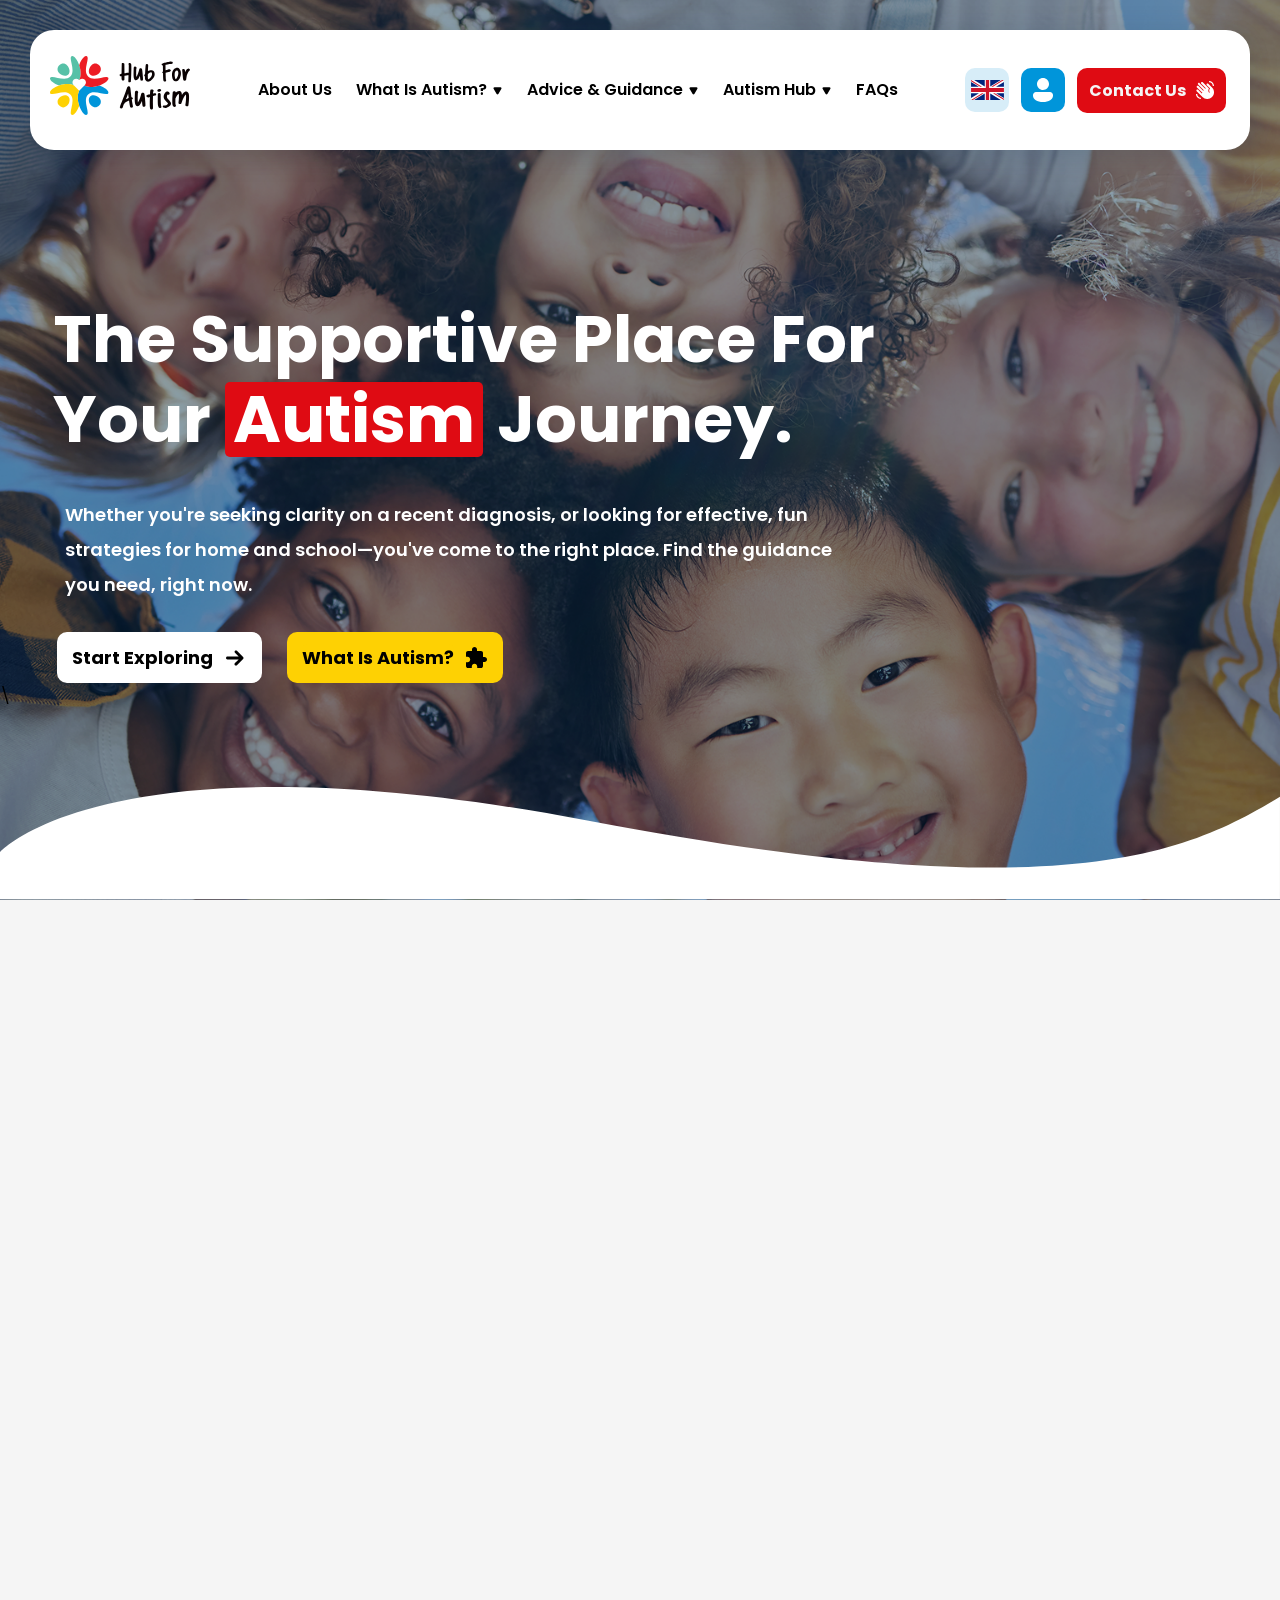
==== commit 48637400: "Completed contact form and responsive updates" ====
--- a/index.html
+++ b/index.html
@@ -15,7 +15,7 @@
 </head>
 <body>
 
-    <header class="header">
+    <header class="header" id="top">
          <div class="container">
         <div class="header-container">
            
@@ -1145,6 +1145,8 @@
            </div>
             <div class="footer-main">
                    <div class="container">
+
+                    <div class="footer_wrapper">
                             <div class="footer-content">
                                     <div class="footer-logo-sec">
                                            <div>
@@ -1187,51 +1189,150 @@
                                     <div class="foot-middle">
                                          <div class="foot-menu1">
                                                <h2>What is Autism?</h2>
-                                               <div class="foot-menuitems">
-                                                    <h4>History of Autism</h4>
-                                                    <h4>Causes of Autism</h4>
-                                                    <h4>Diagnosis/Comorbidity</h4>
-                                                    <h4>Treatments for Autism</h4>
-                                                    <h4>Supporting a Person With Autism</h4>
-                                               </div>
+                                              <div class="foot-menuitems">
+    <div class="footer-menu-item"><h4>History of Autism</h4></div>
+    <div class="footer-menu-item"><h4>Causes of Autism</h4></div>
+    <div class="footer-menu-item"><h4>Diagnosis/Comorbidity</h4></div>
+    <div class="footer-menu-item"><h4>Treatments for Autism</h4></div>
+    <div class="footer-menu-item"><h4>Supporting a Person With Autism</h4></div>
+</div>
 
                                          </div>
 
-                                          <div class="foot-menu1">
-                                               <h2>Advice and Guidance</h2>
-                                               <div class="foot-menuitems">
-                                                    <h4>Play Skills</h4>
-                                                    <h4>Social Interaction</h4>
-                                                    <h4>Language & Communication</h4>
-                                                    <h4>Self Help Skills</h4>
-                                                    <h4>Cognitive Skills</h4>
-                                                       <h4>Academic Strategies</h4>
-                                               </div>
-
-                                         </div>
-                                              <div class="foot-menu1">
-                                               <h2>Company</h2>
-                                               <div class="foot-menuitems">
-                                                    <h4>About Us</h4>
-                                                    <h4>Autism Hub</h4>
-                                                    <h4>FAQs</h4>
-                                                    <h4>Careers</h4>
-                                                    <h4>Contact Us</h4>
-                                                       <h4>Terms & Conditions</h4>
-                                               </div>
-
-                                         </div>
+                                        <div class="foot-menu1">
+   <h2>Advice and Guidance</h2>
+   <div class="foot-menuitems">
+        <div class="footer-menu-item"><h4>Play Skills</h4></div>
+        <div class="footer-menu-item"><h4>Social Interaction</h4></div>
+        <div class="footer-menu-item"><h4>Language & Communication</h4></div>
+        <div class="footer-menu-item"><h4>Self Help Skills</h4></div>
+        <div class="footer-menu-item"><h4>Cognitive Skills</h4></div>
+        <div class="footer-menu-item"><h4>Academic Strategies</h4></div>
+   </div>
+</div>
+
+<div class="foot-menu1">
+   <h2>Company</h2>
+   <div class="foot-menuitems">
+        <div class="footer-menu-item"><h4>About Us</h4></div>
+        <div class="footer-menu-item"><h4>Autism Hub</h4></div>
+        <div class="footer-menu-item"><h4>FAQs</h4></div>
+        <div class="footer-menu-item"><h4>Careers</h4></div>
+        <div class="footer-menu-item"><h4>Contact Us</h4></div>
+        <div class="footer-menu-item"><h4>Terms & Conditions</h4></div>
+   </div>
+</div>
 
 
                                     </div>
-                            </div>
-
-                            <div class="">
-                                     <svg xmlns="http://www.w3.org/2000/svg" width="1400" height="2" viewBox="0 0 1400 2" fill="none">
-                                        <path d="M1 1H1399" stroke="white" stroke-width="2" stroke-linecap="round"/>
+
+                                     <div class="foot-btn_sec">
+                                              <a href="#top" class="hero_buts austism-btn membership_btn foot_btn top-btn">
+                                                <span>Back to Top</span>
+
+                                                <div class="top-icons">
+                                                    <svg xmlns="http://www.w3.org/2000/svg" width="24" height="24" viewBox="0 0 24 24" fill="none" class="top-arrow top-arrow-1">
+                                                        <g clip-path="url(#clipTop1)">
+                                                            <path d="M11.9999 21.0001C11.6021 21.0001 11.2206 20.8421 10.9393 20.5608C10.658 20.2795 10.4999 19.898 10.4999 19.5001V7.62014L6.55994 11.5601C6.27559 11.8251 5.8995 11.9694 5.51089 11.9625C5.12229 11.9556 4.75152 11.7982 4.47669 11.5234C4.20187 11.2486 4.04444 10.8778 4.03759 10.4892C4.03073 10.1006 4.17498 9.72449 4.43994 9.44014L10.9399 2.94015C11.2212 2.65924 11.6024 2.50146 11.9999 2.50146C12.3974 2.50146 12.7787 2.65924 13.0599 2.94015L19.5599 9.44014C19.7073 9.57747 19.8255 9.74307 19.9075 9.92707C19.9895 10.1111 20.0336 10.3097 20.0371 10.5111C20.0407 10.7125 20.0036 10.9126 19.9282 11.0993C19.8527 11.2861 19.7405 11.4558 19.598 11.5982C19.4556 11.7407 19.2859 11.8529 19.0991 11.9284C18.9124 12.0038 18.7123 12.0409 18.5109 12.0373C18.3095 12.0338 18.1109 11.9897 17.9269 11.9077C17.7429 11.8257 17.5773 11.7075 17.4399 11.5601L13.4999 7.62014V19.5001C13.4999 20.3281 12.8279 21.0001 11.9999 21.0001Z" fill="white"/>
+                                                        </g>
+                                                        <defs>
+                                                            <clipPath id="clipTop1">
+                                                                <rect width="24" height="24" fill="white" transform="matrix(-1 0 0 1 24 0)"/>
+                                                            </clipPath>
+                                                        </defs>
+                                                    </svg>
+
+                                                    <svg xmlns="http://www.w3.org/2000/svg" width="24" height="24" viewBox="0 0 24 24" fill="none" class="top-arrow top-arrow-2">
+                                                        <g clip-path="url(#clipTop2)">
+                                                            <path d="M11.9999 21.0001C11.6021 21.0001 11.2206 20.8421 10.9393 20.5608C10.658 20.2795 10.4999 19.898 10.4999 19.5001V7.62014L6.55994 11.5601C6.27559 11.8251 5.8995 11.9694 5.51089 11.9625C5.12229 11.9556 4.75152 11.7982 4.47669 11.5234C4.20187 11.2486 4.04444 10.8778 4.03759 10.4892C4.03073 10.1006 4.17498 9.72449 4.43994 9.44014L10.9399 2.94015C11.2212 2.65924 11.6024 2.50146 11.9999 2.50146C12.3974 2.50146 12.7787 2.65924 13.0599 2.94015L19.5599 9.44014C19.7073 9.57747 19.8255 9.74307 19.9075 9.92707C19.9895 10.1111 20.0336 10.3097 20.0371 10.5111C20.0407 10.7125 20.0036 10.9126 19.9282 11.0993C19.8527 11.2861 19.7405 11.4558 19.598 11.5982C19.4556 11.7407 19.2859 11.8529 19.0991 11.9284C18.9124 12.0038 18.7123 12.0409 18.5109 12.0373C18.3095 12.0338 18.1109 11.9897 17.9269 11.9077C17.7429 11.8257 17.5773 11.7075 17.4399 11.5601L13.4999 7.62014V19.5001C13.4999 20.3281 12.8279 21.0001 11.9999 21.0001Z" fill="white"/>
+                                                        </g>
+                                                        <defs>
+                                                            <clipPath id="clipTop2">
+                                                                <rect width="24" height="24" fill="white" transform="matrix(-1 0 0 1 24 0)"/>
+                                                            </clipPath>
+                                                        </defs>
+                                                    </svg>
+                                                </div>
+                                            </a>
+                                     </div>
+                            </div>
+
+                          <div class="divider">
+                                        <svg xmlns="http://www.w3.org/2000/svg" width="1398" height="2" viewBox="0 0 1398 2" fill="none">
+                                            <path d="M1 1H1397" stroke="#FFF" stroke-width="2" stroke-linecap="round"/>
                                         </svg>
-                            </div>
+                                    </div>
+
+                            <div class="footer_ends">
+                                       <div class="footer_rights">
+                                        <p>All Rights Reserved © 2026 Hub For Autism</p>
+                                       </div>
+
+
+                                       <div class="footer_love">
+                                                <img src="./assets/images/Made-with-love-1.svg" alt="">
+                                       </div>
+
+
+                                       <div class="footer_policy">
+                                                 <h4>Privacy Policy</h4>
+                                                 <h4>Cookie Policy</h4>
+                                                 <h4>Modern Slavery</h4>
+                                                  <h4>Sitemap</h4>
+                                       </div>
+                                  
+                            </div>
+
+                        </div>
                    </div>
+            </div>
+
+
+            <div class="footer_form">
+                     <div class="form-left">
+                              <h1>Every Endeavour Matters, 
+                                                        Help Us Grow The Hub</h1>
+                                <p>We are committed to supporting every endeavour in your autism journey. If you've searched our guides and still have a question that isn't covered, please let us know here.</p>
+
+                     </div>
+                     <div class="form-right">
+
+                             <div class="form-1">
+                               <div class="form-right1">
+                                  <h2>Your Suggested Topic/Question?*</h2>
+
+                                  <input type="text">
+                               </div>
+                                <div class="form-right1  form-details">
+                                      <div class="form-right2">
+                                                  <h2>Full Name</h2>
+
+                                             <input type="text">
+                                      </div>
+                                      <div class="form-right2">
+                                                    <h2>Email</h2>
+
+                                                    <input type="text">
+                                      </div>
+                               </div>
+                               </div>
+
+                               <div>
+                                         <a href=""  class="hero_buts  austism-btn membership_btn item3">
+                                            <span>Submit</span>
+                                        <div class="hero_icons">
+                                                <svg xmlns="http://www.w3.org/2000/svg" width="19" height="16" viewBox="0 0 19 16" fill="white" class="arrow arrow1 autism_arrow">
+                                            <path d="M9.91821e-05 7.96258C9.91821e-05 7.56476 0.158134 7.18323 0.43944 6.90192C0.720745 6.62062 1.10227 6.46258 1.5001 6.46258H13.3801L9.4401 2.52258C9.17514 2.23823 9.03089 1.86214 9.03775 1.47354C9.04461 1.08494 9.20203 0.714167 9.47686 0.439341C9.75168 0.164515 10.1225 0.00708866 10.5111 0.000232697C10.8997 -0.00662422 11.2757 0.137624 11.5601 0.402584L18.0601 6.90258C18.341 7.18383 18.4988 7.56508 18.4988 7.96258C18.4988 8.36009 18.341 8.74133 18.0601 9.02258L11.5601 15.5226C11.4228 15.67 11.2572 15.7882 11.0732 15.8701C10.8892 15.9521 10.6905 15.9962 10.4891 15.9998C10.2877 16.0033 10.0877 15.9663 9.9009 15.8908C9.71413 15.8154 9.54446 15.7031 9.40202 15.5607C9.25958 15.4182 9.1473 15.2486 9.07185 15.0618C8.99641 14.875 8.95936 14.6749 8.96292 14.4735C8.96647 14.2721 9.01055 14.0735 9.09254 13.8895C9.17452 13.7055 9.29273 13.5399 9.4401 13.4026L13.3801 9.46258H1.5001C0.6721 9.46258 9.91821e-05 8.79058 9.91821e-05 7.96258Z" fill="black"/>
+                                            </svg>
+                                            <svg xmlns="http://www.w3.org/2000/svg" width="19" height="16" viewBox="0 0 19 16" fill="white" class="arrow arrow2 autism_arrow1">
+                                            <path d="M9.91821e-05 7.96258C9.91821e-05 7.56476 0.158134 7.18323 0.43944 6.90192C0.720745 6.62062 1.10227 6.46258 1.5001 6.46258H13.3801L9.4401 2.52258C9.17514 2.23823 9.03089 1.86214 9.03775 1.47354C9.04461 1.08494 9.20203 0.714167 9.47686 0.439341C9.75168 0.164515 10.1225 0.00708866 10.5111 0.000232697C10.8997 -0.00662422 11.2757 0.137624 11.5601 0.402584L18.0601 6.90258C18.341 7.18383 18.4988 7.56508 18.4988 7.96258C18.4988 8.36009 18.341 8.74133 18.0601 9.02258L11.5601 15.5226C11.4228 15.67 11.2572 15.7882 11.0732 15.8701C10.8892 15.9521 10.6905 15.9962 10.4891 15.9998C10.2877 16.0033 10.0877 15.9663 9.9009 15.8908C9.71413 15.8154 9.54446 15.7031 9.40202 15.5607C9.25958 15.4182 9.1473 15.2486 9.07185 15.0618C8.99641 14.875 8.95936 14.6749 8.96292 14.4735C8.96647 14.2721 9.01055 14.0735 9.09254 13.8895C9.17452 13.7055 9.29273 13.5399 9.4401 13.4026L13.3801 9.46258H1.5001C0.6721 9.46258 9.91821e-05 8.79058 9.91821e-05 7.96258Z" fill="black"/>
+                                            </svg>
+                                                
+                                            </div>
+                                    
+                                    </a>
+                               </div>
+                     </div>
             </div>
      </div>
   
--- a/assets/css/style.css
+++ b/assets/css/style.css
@@ -383,6 +383,7 @@
 
 .mobile-nav-item.open .mobile-nav-submenu{
   display: flex;
+  flex-direction: row;
 }
 
 .mobile-nav-submenu a{
@@ -1896,18 +1897,24 @@
     margin: 0 auto; */
     width: 100%;
     background: #002B49;
+    position: relative;
 }
 .footer-top{
     height: 264px;
     background: #D7EDF8;
 }
 .footer-content{
-      padding-left: 24px;
+      /* padding-left: 24px;
     padding-right: 24px;
-    padding-top: 217px;
+    padding-top: 217px; */
     margin: 0 auto;
     display: flex;
     justify-content: space-between;
+        gap: 66px;
+    padding-bottom: 59px;
+    width: 100%;    /* total width */
+    /* padding: 217px 24px 59px;  */
+    padding: 217px 28px 59px 24px;
 }
 .logo-vision{
     max-width:326px;
@@ -1937,7 +1944,7 @@
 .foot-middle{
     display: flex;
     justify-content: space-between;
-    gap: 10px;
+    gap: 36px;
     max-width: 748px;
 }
 .foot-menu1{
@@ -1965,7 +1972,244 @@
 }
 
 
-
+   .footer-menu-item{
+    display: flex;
+    height: 24px;
+    width: 100%;
+    justify-content: flex-start;
+    align-items: center;
+    gap: 10px;
+    overflow: hidden;   /* clips any line-height overflow from the h4 inside */
+}
+
+
+.foot-menuitems h4{
+    color: #C5D5DF;
+    font-family: "Poppins", sans-serif;
+    font-size: 16px;
+    font-style: normal;
+    font-weight: 500;
+    line-height: 39px;   /* keep this, don't shrink it */
+    margin: 0;
+}
+.foot_btn{
+  border: 3px solid white;
+ background: #002B49;
+}
+.foot_btn span{
+     background: #002B49;
+}
+
+
+
+.top-btn{
+    display: inline-flex;
+    align-items: center;
+    gap: 10px;
+}
+
+.top-icons{
+    position: relative;
+    width: 24px;
+    height: 24px;
+    overflow: hidden;
+}
+
+.top-arrow{
+    position: absolute;
+    left: 0;
+    transition: transform 0.4s ease;
+}
+
+.top-arrow-1{
+    transform: translateY(0);
+}
+
+.top-arrow-2{
+    transform: translateY(100%);
+}
+
+.top-btn:hover .top-arrow-1{
+    transform: translateY(-100%);
+}
+
+.top-btn:hover .top-arrow-2{
+    transform: translateY(0);
+}
+html {
+    scroll-behavior: smooth;
+}
+
+.divider{
+    width: 100%;
+    max-width: 1398px;
+    margin: 0 auto;
+    line-height: 0;
+}
+
+.divider svg{
+    display: block;
+    width: 100%;
+    height: 2px;
+}
+.footer_ends{
+    display: flex;
+    width: 100%;
+    justify-content: space-between;
+    max-width: 1398px;
+    padding-top: 30px;
+    padding-bottom: 49px;
+}
+.footer_rights{
+color: #FFF;
+
+font-size: 16px;
+font-style: normal;
+font-weight: 500;
+line-height: 39px;
+max-width: 456px;
+}
+
+.footer_policy{
+    display: flex;
+    gap: 18px;
+
+    color: #C5D5DF;
+font-size: 16px;
+font-style: normal;
+font-weight: 500;
+line-height: 39px;
+}
+
+.footer_love{
+ align-items: center;
+  display: flex;
+  gap: 10px;
+}
+
+.footer_love svg{
+    
+    height: 18px;
+    display: block;
+}
+
+.footer_love h4{
+       color: #C5D5DF;
+font-size: 16px;
+font-style: normal;
+font-weight: 500;
+line-height: 39px;
+}
+
+.footer_form{
+    max-width: 1400px;
+    width: 100%;
+    padding: 45px 91px 49px 51px;
+    display: flex;
+    justify-content: space-between;
+    background-color: white;
+    gap: 112px;
+    border-radius: 24px;
+        background: #FFF;
+        box-shadow: 0 5px 30.7px 10px rgba(0, 43, 73, 0.09);
+
+        position: absolute;
+        top: 79px;
+        left: 260px;
+        z-index: 2;
+}
+
+.form-left{
+    display: flex;
+    flex-direction: column;
+    gap: 16px;
+    max-width: 484px;
+}
+.form-left h1{
+color: #000;
+
+font-size: 30px;
+font-style: normal;
+font-weight: 700;
+line-height: 42px;
+}
+.form-left p{
+    color: rgba(0, 0, 0, 0.90);
+font-size: 16px;
+font-style: normal;
+font-weight: 500;
+line-height: 41px;
+}
+/* .form-right{
+    display: flex;
+    flex-direction: column;
+    gap: 25px;
+    max-width: 660px;
+} */
+
+.form-right{
+     width: 100%;
+    display: flex;
+    flex-direction: column;
+    gap: 25px;
+}
+
+.form-1{
+      width: 100%;
+    display: flex;
+    flex-direction: column;
+    gap: 13px;
+}
+.form-right1{
+    display: flex;
+    flex-direction: column;
+    gap: 5px;
+    width: 100%;
+}
+
+.form-right1 h2{
+    color: #000;
+font-size: 18px;
+font-style: normal;
+font-weight: 600;
+line-height: 35px;
+max-width: 330px;
+}
+
+.form-right1 input{
+    width: 100%;
+    border-radius: 10px;
+background: #D7EDF8;
+
+height: 50px;
+border: none;
+}
+
+.form-details{
+    display: flex;
+    gap: 22px;
+    flex-direction: row;
+    
+}
+.form-right2{
+    flex: 1;
+}
+.footer_wrapper{
+    display: flex;
+    flex-direction: column;
+    align-items: center;
+    width: 100%;
+}
+
+/* .foot-menuitems h4{
+    color: #C5D5DF;
+    font-family: "Poppins", sans-serif;
+    font-size: 16px;
+    font-style: normal;
+    font-weight: 500;
+    line-height: 39px;
+    margin: 0; 
+} */
 
 
 
@@ -2697,4 +2941,165 @@
 
 
 
-
+/* ================================
+   RESPONSIVE — FOOTER SECTION
+   ================================ */
+
+@media (max-width: 1700px){
+
+    .footer_form{
+        position: absolute;
+        left: 50%;
+        transform: translateX(-50%);
+        width: calc(100% - 48px);
+        max-width: 1400px;
+    }
+}
+@media (max-width: 1024px){
+
+    .footer_section{
+        display: flex;
+        flex-direction: column;
+    }
+
+    .footer-top{
+        height: 150px;   /* shrink instead of hiding */
+        order: 0;
+    }
+
+    .footer_form{
+        position: relative;
+        top: 0;
+        left: 0;
+        transform: none;
+        order: 1;
+        width: calc(100% - 48px);
+        max-width: none;
+        margin: 24px auto;
+        flex-direction: column;
+        gap: 40px;
+        padding: 32px 24px;
+    }
+
+    .footer-main{
+        order: 2;
+    }
+
+    .footer-content{
+        flex-wrap: wrap;
+        gap: 40px;
+        padding: 40px 24px;
+    }
+
+    .foot-middle{
+        max-width: 100%;
+        flex-wrap: wrap;
+        gap: 30px;
+    }
+    .form-left{
+             max-width: none;
+    }
+
+    .form-left h1{
+        font-size: 24px;
+        line-height: 34px;
+    }
+
+    .footer_ends{
+        flex-direction: column;
+        align-items: flex-start;
+        gap: 16px;
+        padding-top: 20px;
+        padding-bottom: 30px;
+    }
+}
+
+@media (max-width: 767px){
+
+    .footer-top{
+        height: 100px;
+    }
+
+    .footer_form{
+        gap: 24px;
+        padding: 24px 16px;
+        margin: 16px auto;
+    }
+
+    .form-details{
+        flex-direction: column;
+        gap: 16px;
+    }
+
+    .footer-content{
+        flex-direction: column;
+        align-items: flex-start;
+        padding: 32px 20px;
+        gap: 32px;
+    }
+
+    .foot-middle{
+        flex-direction: column;
+        gap: 28px;
+        max-width: 100%;
+    }
+
+    .foot-menu1{
+        gap: 12px;
+    }
+
+    .foot-btn_sec{
+        width: 100%;
+    }
+
+    .top-btn{
+        width: 100%;
+        justify-content: center;
+    }
+
+    .footer_ends{
+        padding-top: 16px;
+        padding-bottom: 24px;
+    }
+
+    .footer_policy{
+        flex-wrap: wrap;
+        gap: 12px;
+    }
+}
+
+@media (max-width: 480px){
+
+    .footer-top{
+        height: 80px;
+    }
+
+    .form-left h1{
+        font-size: 20px;
+        line-height: 28px;
+    }
+
+    .form-left p{
+        font-size: 14px;
+        line-height: 24px;
+    }
+
+    .logo-vision{
+        font-size: 14px;
+        line-height: 26px;
+    }
+
+    .foot-menu1 h2{
+        font-size: 16px;
+    }
+
+    .foot-menuitems h4{
+        font-size: 14px;
+        line-height: 30px;
+    }
+
+    .footer-menu-item{
+        height: auto;
+    }
+
+}
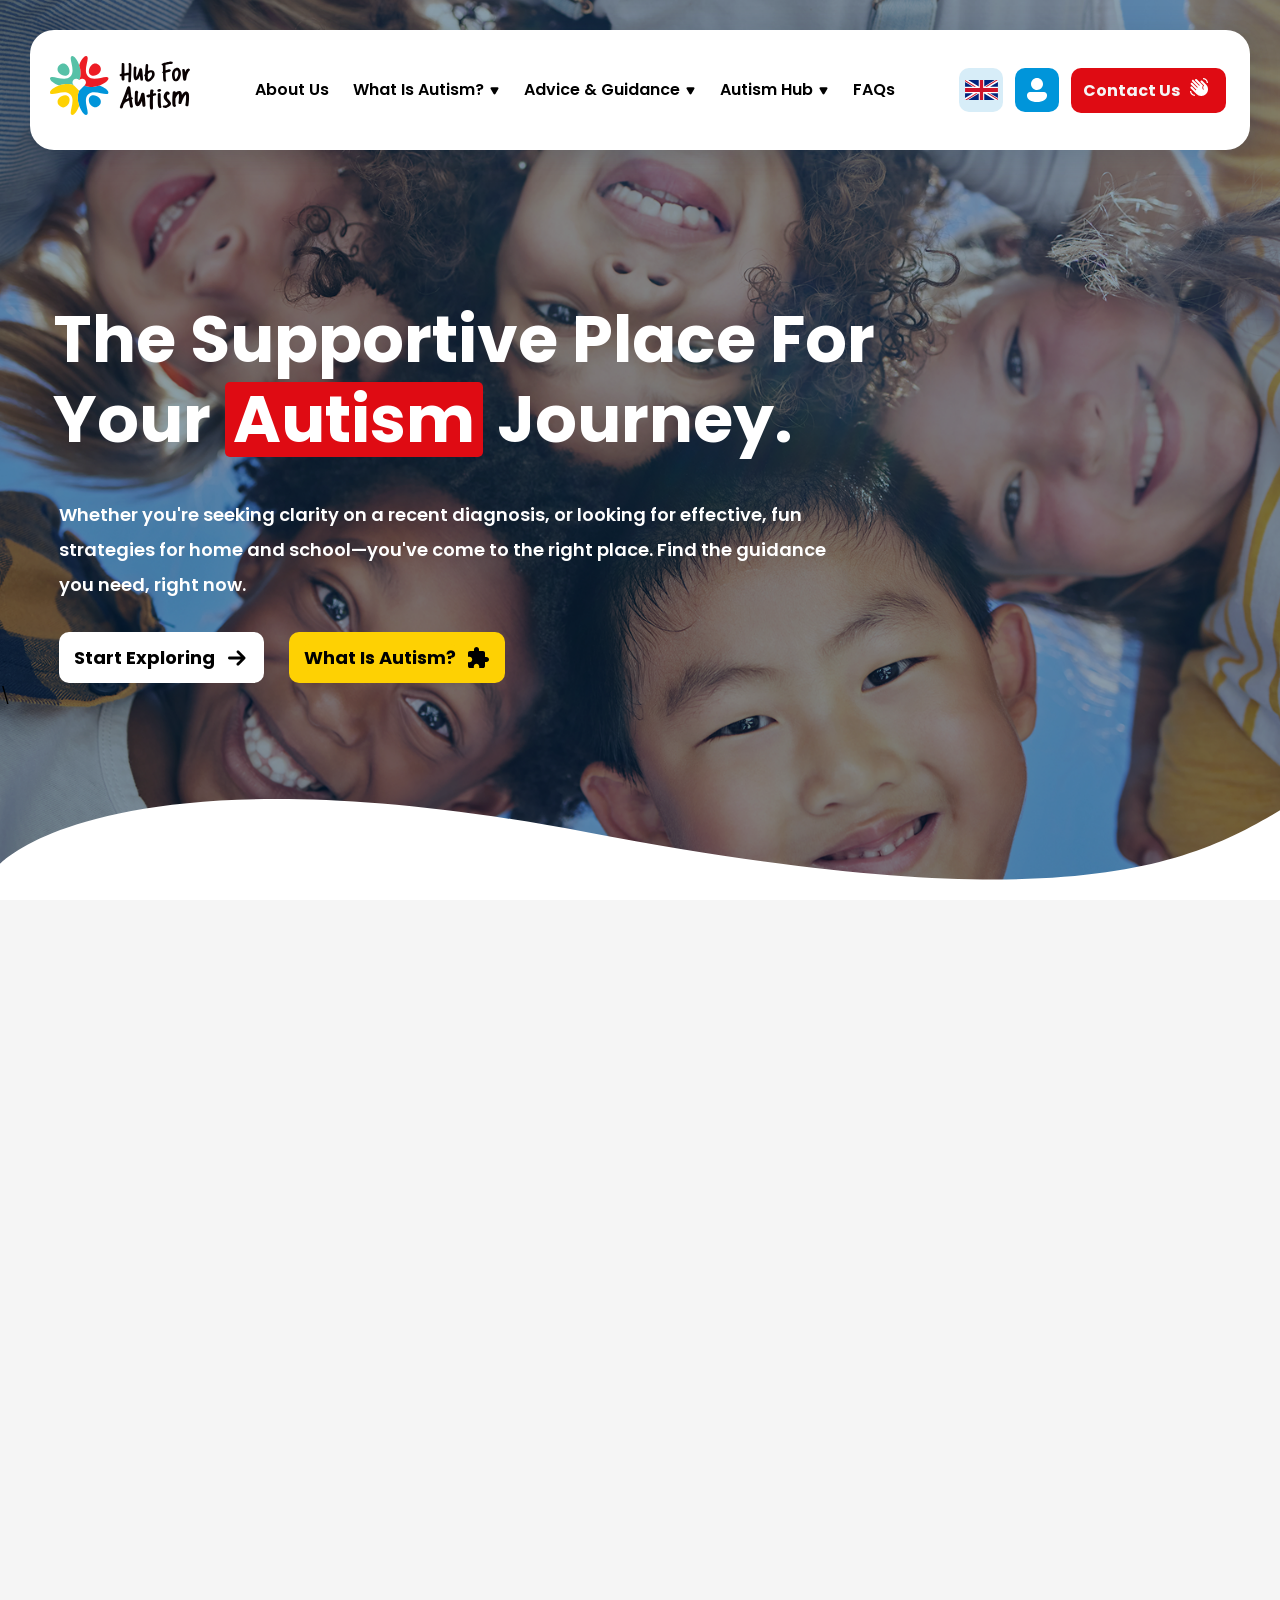
==== commit 434a5014: "Completed remaining sections and improved responsiveness" ====
--- a/index.html
+++ b/index.html
@@ -70,8 +70,12 @@
                             </div>
                         
                             </div>
-                        
-                               </div>
+                                           <svg class="star-shape" xmlns="http://www.w3.org/2000/svg"
+                                    width="135" height="137"
+                                    viewBox="0 0 135 137" fill="none">
+                                    <path d="M75.786 77.1329L76.708 118L51.179 84.6376L30.9794 109.562L34.8527 74.1718L0 79.4731L30.2994 52.0998L15.9667 31.5189L41.3925 36.2905L61.6491 -9.39723L68.762 28.2525L135 -19L79.8836 52.0191L109.489 73.9507L75.786 77.1329Z" fill="#F5F5F5"/>
+                                </svg>
+                                                        </div>
                                
                         <div class="mega-links">
 
@@ -482,7 +486,9 @@
 
                 <a href="#" class="contact-btn">
                    <span> Contact Us</span>
-                   <img src="./assets/images/Hi_VECTOR.svg" alt="">
+                   <div class="contact-btn-div">
+                      <img src="./assets/images/Hi_VECTOR.svg" alt="">
+                   </div>
                 </a>
 
                 <!-- <div class="toggle_button">
@@ -658,7 +664,9 @@
         </div>
            </div>
          
-            <img src="./assets/images/Vector_111.svg" alt=""  class="first-vector">
+            <svg class="first-vector" xmlns="http://www.w3.org/2000/svg" viewBox="0 0 1920 152" preserveAspectRatio="none" fill="none">
+  <path d="M0 97.3393C0 97.3393 165.875 -85.6575 882.715 50.1726C1599.56 186.003 1785.39 98.4514 1924 14.6238V168H0V97.3294V97.3393Z" fill="white"/>
+</svg>
         
         \
     </section>
@@ -721,101 +729,108 @@
     </div>
 
     <div class="advice-body">
-        <div class="container1">
-            <div class="advice-scale-outer">
-                <div class="advice-wrapper">
-
-                    <!-- Left arrow -->
-                 
-
-                    <!-- LEFT: image -->
-                    <div class="left-section">
-                      
-
-                        <div class="class_test">
-
-
-                                    <div class="left-arrow" aria-label="Previous" id="carouselPrev">
-                        <svg xmlns="http://www.w3.org/2000/svg" width="24" height="24" viewBox="0 0 24 24" fill="none">
-                            <g clip-path="url(#clip0_20406_2817)">
-                                <path d="M21 11.9999C21 11.6021 20.842 11.2206 20.5607 10.9393C20.2794 10.658 19.8978 10.4999 19.5 10.4999H7.62002L11.56 6.55994C11.825 6.27559 11.9692 5.8995 11.9624 5.51089C11.9555 5.12229 11.7981 4.75152 11.5233 4.47669C11.2484 4.20187 10.8777 4.04444 10.4891 4.03759C10.1005 4.03073 9.72437 4.17498 9.44002 4.43994L2.94002 10.9399C2.65912 11.2212 2.50134 11.6024 2.50134 11.9999C2.50134 12.3974 2.65912 12.7787 2.94002 13.0599L9.44002 19.5599C9.57735 19.7073 9.74295 19.8255 9.92695 19.9075C10.1109 19.9895 10.3096 20.0336 10.511 20.0371C10.7124 20.0407 10.9124 20.0036 11.0992 19.9282C11.286 19.8527 11.4557 19.7405 11.5981 19.598C11.7405 19.4556 11.8528 19.2859 11.9283 19.0991C12.0037 18.9124 12.0408 18.7123 12.0372 18.5109C12.0337 18.3095 11.9896 18.1109 11.9076 17.9269C11.8256 17.7429 11.7074 17.5773 11.56 17.4399L7.62002 13.4999H19.5C20.328 13.4999 21 12.8279 21 11.9999Z" fill="white"/>
-                            </g>
-                            <defs>
-                                <clipPath id="clip0_20406_2817">
-                                    <rect width="24" height="24" fill="white" transform="matrix(0 -1 1 0 0 24)"/>
-                                </clipPath>
-                            </defs>
-                        </svg>
-                    </div>
-
-                        <div class="image-wrap">
-                            <div class="image-card">
-                                <img id="carouselImg" src="./assets/images/Rectangle 11.svg" alt="">
-                            </div>
-                        </div>
-                    </div>
-                    </div>
-
-                    <!-- RIGHT: text content -->
+           <div class="container_body">
+            <div class="advice_main">
+
+                   <div class="advice_head1">
+                                <h2>Advice and Guidance
+                                       <span>Membership</span></h2>
+                          </div>
+                  <div class="advice_left">
+                      <div class="arrow-main">
+                         <div class="arrow-advice">
+                                 <svg xmlns="http://www.w3.org/2000/svg" width="24" height="24" viewBox="0 0 24 24" fill="none">
+                                        <g clip-path="url(#clip0_20634_2817)">
+                                            <path d="M21 11.9999C21 11.6021 20.842 11.2206 20.5607 10.9393C20.2794 10.658 19.8978 10.4999 19.5 10.4999H7.62002L11.56 6.55994C11.825 6.27559 11.9692 5.8995 11.9624 5.51089C11.9555 5.12229 11.7981 4.75152 11.5233 4.47669C11.2484 4.20187 10.8777 4.04444 10.4891 4.03759C10.1005 4.03073 9.72437 4.17498 9.44002 4.43994L2.94002 10.9399C2.65912 11.2212 2.50134 11.6024 2.50134 11.9999C2.50134 12.3974 2.65912 12.7787 2.94002 13.0599L9.44002 19.5599C9.57735 19.7073 9.74295 19.8255 9.92695 19.9075C10.1109 19.9895 10.3096 20.0336 10.511 20.0371C10.7124 20.0407 10.9124 20.0036 11.0992 19.9282C11.286 19.8527 11.4557 19.7405 11.5981 19.598C11.7405 19.4556 11.8528 19.2859 11.9283 19.0991C12.0037 18.9124 12.0408 18.7123 12.0372 18.5109C12.0337 18.3095 11.9896 18.1109 11.9076 17.9269C11.8256 17.7429 11.7074 17.5773 11.56 17.4399L7.62002 13.4999H19.5C20.328 13.4999 21 12.8279 21 11.9999Z" fill="white"/>
+                                        </g>
+                                        <defs>
+                                            <clipPath id="clip0_20634_2817">
+                                            <rect width="24" height="24" fill="white" transform="matrix(0 -1 1 0 0 24)"/>
+                                            </clipPath>
+                                        </defs>
+                                        </svg>
+                      </div>
+                      </div>
+                      <div class="arrow-img-main">
+                                 <div class="arrow_img_wrapper">
+                                         <img src="./assets/images/Rectangle-111111.jpg" alt="">
+                                 </div>
+                      </div>
+
+                       <div class="arrow-hide">
+                                              <div class="arrow-advice">
+                                 <svg xmlns="http://www.w3.org/2000/svg" width="24" height="24" viewBox="0 0 24 24" fill="none">
+                                        <g clip-path="url(#clip0_20634_2817)">
+                                            <path d="M21 11.9999C21 11.6021 20.842 11.2206 20.5607 10.9393C20.2794 10.658 19.8978 10.4999 19.5 10.4999H7.62002L11.56 6.55994C11.825 6.27559 11.9692 5.8995 11.9624 5.51089C11.9555 5.12229 11.7981 4.75152 11.5233 4.47669C11.2484 4.20187 10.8777 4.04444 10.4891 4.03759C10.1005 4.03073 9.72437 4.17498 9.44002 4.43994L2.94002 10.9399C2.65912 11.2212 2.50134 11.6024 2.50134 11.9999C2.50134 12.3974 2.65912 12.7787 2.94002 13.0599L9.44002 19.5599C9.57735 19.7073 9.74295 19.8255 9.92695 19.9075C10.1109 19.9895 10.3096 20.0336 10.511 20.0371C10.7124 20.0407 10.9124 20.0036 11.0992 19.9282C11.286 19.8527 11.4557 19.7405 11.5981 19.598C11.7405 19.4556 11.8528 19.2859 11.9283 19.0991C12.0037 18.9124 12.0408 18.7123 12.0372 18.5109C12.0337 18.3095 11.9896 18.1109 11.9076 17.9269C11.8256 17.7429 11.7074 17.5773 11.56 17.4399L7.62002 13.4999H19.5C20.328 13.4999 21 12.8279 21 11.9999Z" fill="white"/>
+                                        </g>
+                                        <defs>
+                                            <clipPath id="clip0_20634_2817">
+                                            <rect width="24" height="24" fill="white" transform="matrix(0 -1 1 0 0 24)"/>
+                                            </clipPath>
+                                        </defs>
+                                        </svg>
+                                               </div>
+                                                <div class="arrow-advice">
+                               <svg xmlns="http://www.w3.org/2000/svg" width="24" height="24" viewBox="0 0 24 24" fill="none">
+                                    <g clip-path="url(#clip0_20634_2826)">
+                                        <path d="M3.0001 11.9999C3.0001 11.6021 3.15813 11.2206 3.43944 10.9393C3.72075 10.658 4.10227 10.4999 4.5001 10.4999H16.3801L12.4401 6.55994C12.1751 6.27559 12.0309 5.8995 12.0377 5.51089C12.0446 5.12229 12.202 4.75152 12.4769 4.47669C12.7517 4.20187 13.1225 4.04444 13.5111 4.03759C13.8997 4.03073 14.2757 4.17498 14.5601 4.43994L21.0601 10.9399C21.341 11.2212 21.4988 11.6024 21.4988 11.9999C21.4988 12.3974 21.341 12.7787 21.0601 13.0599L14.5601 19.5599C14.4228 19.7073 14.2572 19.8255 14.0732 19.9075C13.8892 19.9895 13.6905 20.0336 13.4891 20.0371C13.2877 20.0407 13.0877 20.0036 12.9009 19.9282C12.7141 19.8527 12.5445 19.7405 12.402 19.598C12.2596 19.4556 12.1473 19.2859 12.0719 19.0991C11.9964 18.9124 11.9594 18.7123 11.9629 18.5109C11.9665 18.3095 12.0106 18.1109 12.0925 17.9269C12.1745 17.7429 12.2927 17.5773 12.4401 17.4399L16.3801 13.4999H4.5001C3.6721 13.4999 3.0001 12.8279 3.0001 11.9999Z" fill="white"/>
+                                    </g>
+                                    <defs>
+                                        <clipPath id="clip0_20634_2826">
+                                        <rect width="24" height="24" fill="white" transform="matrix(0 -1 -1 0 24 24)"/>
+                                        </clipPath>
+                                    </defs>
+                                    </svg>
+                                              </div>
+                       </div>
+
+
+                  </div>
+
+                  <div class="advice_right">
+                          <div class="advice_head">
+                                <h2>Advice and Guidance
+                                       <span>Membership</span></h2>
+                          </div>
+                          <div class="advice_content11">
+                            <div class="advice_subcontent">
+                                    <h3>Play Skills</h3>
+                                           <p>Play is essential for connection and development. Our guides help you transform everyday moments into powerful, joyful learning opportunities. Find compassionate advice on Beginning Play, Functional Pretend Play, and structured Construction Play.</p>
+                                                   <a href=""  class="hero_buts advice_btn ">
+                                                    <span>Find Out More</span>
+                                                    <div class="hero_icons">
+                                                        <svg xmlns="http://www.w3.org/2000/svg" width="19" height="16" viewBox="0 0 19 16" fill="none" class="arrow arrow1">
+                                                        <path d="M9.91821e-05 7.96258C9.91821e-05 7.56476 0.158134 7.18323 0.43944 6.90192C0.720745 6.62062 1.10227 6.46258 1.5001 6.46258H13.3801L9.4401 2.52258C9.17514 2.23823 9.03089 1.86214 9.03775 1.47354C9.04461 1.08494 9.20203 0.714167 9.47686 0.439341C9.75168 0.164515 10.1225 0.00708866 10.5111 0.000232697C10.8997 -0.00662422 11.2757 0.137624 11.5601 0.402584L18.0601 6.90258C18.341 7.18383 18.4988 7.56508 18.4988 7.96258C18.4988 8.36009 18.341 8.74133 18.0601 9.02258L11.5601 15.5226C11.4228 15.67 11.2572 15.7882 11.0732 15.8701C10.8892 15.9521 10.6905 15.9962 10.4891 15.9998C10.2877 16.0033 10.0877 15.9663 9.9009 15.8908C9.71413 15.8154 9.54446 15.7031 9.40202 15.5607C9.25958 15.4182 9.1473 15.2486 9.07185 15.0618C8.99641 14.875 8.95936 14.6749 8.96292 14.4735C8.96647 14.2721 9.01055 14.0735 9.09254 13.8895C9.17452 13.7055 9.29273 13.5399 9.4401 13.4026L13.3801 9.46258H1.5001C0.6721 9.46258 9.91821e-05 8.79058 9.91821e-05 7.96258Z" fill="black"/>
+                                                        </svg>
+                                                        <svg xmlns="http://www.w3.org/2000/svg" width="19" height="16" viewBox="0 0 19 16" fill="none" class="arrow arrow2">
+                                                        <path d="M9.91821e-05 7.96258C9.91821e-05 7.56476 0.158134 7.18323 0.43944 6.90192C0.720745 6.62062 1.10227 6.46258 1.5001 6.46258H13.3801L9.4401 2.52258C9.17514 2.23823 9.03089 1.86214 9.03775 1.47354C9.04461 1.08494 9.20203 0.714167 9.47686 0.439341C9.75168 0.164515 10.1225 0.00708866 10.5111 0.000232697C10.8997 -0.00662422 11.2757 0.137624 11.5601 0.402584L18.0601 6.90258C18.341 7.18383 18.4988 7.56508 18.4988 7.96258C18.4988 8.36009 18.341 8.74133 18.0601 9.02258L11.5601 15.5226C11.4228 15.67 11.2572 15.7882 11.0732 15.8701C10.8892 15.9521 10.6905 15.9962 10.4891 15.9998C10.2877 16.0033 10.0877 15.9663 9.9009 15.8908C9.71413 15.8154 9.54446 15.7031 9.40202 15.5607C9.25958 15.4182 9.1473 15.2486 9.07185 15.0618C8.99641 14.875 8.95936 14.6749 8.96292 14.4735C8.96647 14.2721 9.01055 14.0735 9.09254 13.8895C9.17452 13.7055 9.29273 13.5399 9.4401 13.4026L13.3801 9.46258H1.5001C0.6721 9.46258 9.91821e-05 8.79058 9.91821e-05 7.96258Z" fill="black"/>
+                                                        </svg>
+                                                            <!-- <img src="./assets/images/Right Vector.svg" class="arrow arrow1" alt="">
+                                                            <img src="./assets/images/Right Vector.svg" class="arrow arrow2" alt=""> -->
+                                                            
+                                                    </div>
+                                                
+                                                </a>
+                            </div>
+                            <div class="arrow_right_btn">
+                                           <div class="arrow-advice">
+                               <svg xmlns="http://www.w3.org/2000/svg" width="24" height="24" viewBox="0 0 24 24" fill="none">
+                                    <g clip-path="url(#clip0_20634_2826)">
+                                        <path d="M3.0001 11.9999C3.0001 11.6021 3.15813 11.2206 3.43944 10.9393C3.72075 10.658 4.10227 10.4999 4.5001 10.4999H16.3801L12.4401 6.55994C12.1751 6.27559 12.0309 5.8995 12.0377 5.51089C12.0446 5.12229 12.202 4.75152 12.4769 4.47669C12.7517 4.20187 13.1225 4.04444 13.5111 4.03759C13.8997 4.03073 14.2757 4.17498 14.5601 4.43994L21.0601 10.9399C21.341 11.2212 21.4988 11.6024 21.4988 11.9999C21.4988 12.3974 21.341 12.7787 21.0601 13.0599L14.5601 19.5599C14.4228 19.7073 14.2572 19.8255 14.0732 19.9075C13.8892 19.9895 13.6905 20.0336 13.4891 20.0371C13.2877 20.0407 13.0877 20.0036 12.9009 19.9282C12.7141 19.8527 12.5445 19.7405 12.402 19.598C12.2596 19.4556 12.1473 19.2859 12.0719 19.0991C11.9964 18.9124 11.9594 18.7123 11.9629 18.5109C11.9665 18.3095 12.0106 18.1109 12.0925 17.9269C12.1745 17.7429 12.2927 17.5773 12.4401 17.4399L16.3801 13.4999H4.5001C3.6721 13.4999 3.0001 12.8279 3.0001 11.9999Z" fill="white"/>
+                                    </g>
+                                    <defs>
+                                        <clipPath id="clip0_20634_2826">
+                                        <rect width="24" height="24" fill="white" transform="matrix(0 -1 -1 0 24 24)"/>
+                                        </clipPath>
+                                    </defs>
+                                    </svg>
+                            </div>
+                          </div>
+
+                  </div>
                 
-<div class="right-section">
-    <div class="content-wrap">
-
-        <!-- STATIC — never changes, stays outside the carousel track -->
-        <h2>
-            Advice and Guidance
-            <span>Membership</span>
-        </h2>
-
-        <!-- only this part slides/changes -->
-        <div class="carousel-track" id="carouselTrack">
-            <div class="right-sec-content">
-                <div class="content-left">
-                    <h3 id="carouselTitle">Play Skills</h3>
-                    <p id="carouselText">
-                        Play is essential for connection and development. Our guides help
-                        you transform everyday moments into powerful, joyful learning
-                        opportunities. Find compassionate advice on Beginning Play,
-                        Functional Pretend Play, and structured Construction Play.
-                    </p>
-                    <a href="" class="hero_buts advice_btn">
-                        <span>Find Out More</span>
-                        <div class="hero_icons advice_icon">
-                            <svg xmlns="http://www.w3.org/2000/svg" width="19" height="16" viewBox="0 0 19 16" fill="white" class="arrow arrow1 autism_arrow">
-                            <path d="M9.91821e-05 7.96258C9.91821e-05 7.56476 0.158134 7.18323 0.43944 6.90192C0.720745 6.62062 1.10227 6.46258 1.5001 6.46258H13.3801L9.4401 2.52258C9.17514 2.23823 9.03089 1.86214 9.03775 1.47354C9.04461 1.08494 9.20203 0.714167 9.47686 0.439341C9.75168 0.164515 10.1225 0.00708866 10.5111 0.000232697C10.8997 -0.00662422 11.2757 0.137624 11.5601 0.402584L18.0601 6.90258C18.341 7.18383 18.4988 7.56508 18.4988 7.96258C18.4988 8.36009 18.341 8.74133 18.0601 9.02258L11.5601 15.5226C11.4228 15.67 11.2572 15.7882 11.0732 15.8701C10.8892 15.9521 10.6905 15.9962 10.4891 15.9998C10.2877 16.0033 10.0877 15.9663 9.9009 15.8908C9.71413 15.8154 9.54446 15.7031 9.40202 15.5607C9.25958 15.4182 9.1473 15.2486 9.07185 15.0618C8.99641 14.875 8.95936 14.6749 8.96292 14.4735C8.96647 14.2721 9.01055 14.0735 9.09254 13.8895C9.17452 13.7055 9.29273 13.5399 9.4401 13.4026L13.3801 9.46258H1.5001C0.6721 9.46258 9.91821e-05 8.79058 9.91821e-05 7.96258Z" fill="black"/>
-                            </svg>
-                             <svg xmlns="http://www.w3.org/2000/svg" width="19" height="16" viewBox="0 0 19 16" fill="white" class="arrow arrow2 autism_arrow1">
-                            <path d="M9.91821e-05 7.96258C9.91821e-05 7.56476 0.158134 7.18323 0.43944 6.90192C0.720745 6.62062 1.10227 6.46258 1.5001 6.46258H13.3801L9.4401 2.52258C9.17514 2.23823 9.03089 1.86214 9.03775 1.47354C9.04461 1.08494 9.20203 0.714167 9.47686 0.439341C9.75168 0.164515 10.1225 0.00708866 10.5111 0.000232697C10.8997 -0.00662422 11.2757 0.137624 11.5601 0.402584L18.0601 6.90258C18.341 7.18383 18.4988 7.56508 18.4988 7.96258C18.4988 8.36009 18.341 8.74133 18.0601 9.02258L11.5601 15.5226C11.4228 15.67 11.2572 15.7882 11.0732 15.8701C10.8892 15.9521 10.6905 15.9962 10.4891 15.9998C10.2877 16.0033 10.0877 15.9663 9.9009 15.8908C9.71413 15.8154 9.54446 15.7031 9.40202 15.5607C9.25958 15.4182 9.1473 15.2486 9.07185 15.0618C8.99641 14.875 8.95936 14.6749 8.96292 14.4735C8.96647 14.2721 9.01055 14.0735 9.09254 13.8895C9.17452 13.7055 9.29273 13.5399 9.4401 13.4026L13.3801 9.46258H1.5001C0.6721 9.46258 9.91821e-05 8.79058 9.91821e-05 7.96258Z" fill="black"/>
-                            </svg>
-                        </div>
-                    </a>
-                </div>
-
-                  <div class="content-right" aria-label="Next" id="carouselNext">
-                        <svg xmlns="http://www.w3.org/2000/svg" width="24" height="24" viewBox="0 0 24 24" fill="none">
-                            <g clip-path="url(#clip0_20406_2826)">
-                                <path d="M3.0001 11.9999C3.0001 11.6021 3.15813 11.2206 3.43944 10.9393C3.72075 10.658 4.10227 10.4999 4.5001 10.4999H16.3801L12.4401 6.55994C12.1751 6.27559 12.0309 5.8995 12.0377 5.51089C12.0446 5.12229 12.202 4.75152 12.4769 4.47669C12.7517 4.20187 13.1225 4.04444 13.5111 4.03759C13.8997 4.03073 14.2757 4.17498 14.5601 4.43994L21.0601 10.9399C21.341 11.2212 21.4988 11.6024 21.4988 11.9999C21.4988 12.3974 21.341 12.7787 21.0601 13.0599L14.5601 19.5599C14.4228 19.7073 14.2572 19.8255 14.0732 19.9075C13.8892 19.9895 13.6905 20.0336 13.4891 20.0371C13.2877 20.0407 13.0877 20.0036 12.9009 19.9282C12.7141 19.8527 12.5445 19.7405 12.402 19.598C12.2596 19.4556 12.1473 19.2859 12.0719 19.0991C11.9964 18.9124 11.9594 18.7123 11.9629 18.5109C11.9665 18.3095 12.0106 18.1109 12.0925 17.9269C12.1745 17.7429 12.2927 17.5773 12.4401 17.4399L16.3801 13.4999H4.5001C3.6721 13.4999 3.0001 12.8279 3.0001 11.9999Z" fill="white"/>
-                            </g>
-                            <defs>
-                                <clipPath id="clip0_20406_2826">
-                                    <rect width="24" height="24" fill="white" transform="matrix(0 -1 -1 0 24 24)"/>
-                                </clipPath>
-                            </defs>
-                        </svg>
-                    </div>
-            </div>
-        </div>
-
-    </div>
-
-  
-</div>
-
-                   
-
-                </div>
-            </div>
-        </div>
+            </div>
+           </div>
     </div>
 </section>
 
--- a/assets/css/style.css
+++ b/assets/css/style.css
@@ -69,7 +69,8 @@
 
     align-items:center;
 
-    justify-content:space-between;
+    /* justify-content:space-between; */
+    justify-content: flex-start;
     height: 150px;
     margin: 46px auto;
 
@@ -111,6 +112,7 @@
     justify-content: center;
     align-items: center;
     gap: 37px;
+      margin-left: 77px;
 }
 
 .navbar a{
@@ -145,6 +147,7 @@
 
 }
 
+
 .arrow_down img{
     width: 8px;
     height: 8px;
@@ -176,6 +179,7 @@
     display: inline-flex;
     align-items: flex-start;
     gap: 15px;
+    margin-left: auto;
 
 }
 
@@ -248,10 +252,15 @@
 line-height: normal;
 }
 
-.contact-btn img{
+.contact-btn-div img{
     width: 22.005px;
 height: 22.005px;
  transition: transform 0.4s ease;
+}
+
+.contact-btn-div{
+    width: 24px;
+    height: 24px;
 }
     
 
@@ -586,13 +595,14 @@
     font-style: normal;
     font-weight: 600;
     line-height: 35px;
-    padding-left: 6px;
+    /* padding-left: 6px; */     /*removed  res */
     /* remove margin-bottom here — let the parent handle spacing */
 }
 .hero-buttons{
     display: inline-flex;
     gap: 25px;
-    padding-left: 4px;
+    /* padding-left: 4px; */
+    padding-left: 6px;      /*removed  res */
 }
 .hero_buts{
     display: inline-flex;
@@ -775,6 +785,13 @@
     flex-direction: column;
     gap: 18px;
 }
+.star-shape{
+    position: absolute;
+    top: -19px;
+    left: 209px;
+    width: 135px;
+    height: 137px;
+}
 .mega-card-icon{
     width: 45.433px;
 height: 49.002px;
@@ -1067,8 +1084,8 @@
     flex-wrap: wrap;      /* let it stack on narrow screens instead of overflowing */
     gap: 83px;
     padding-left: 46px;
-     /* margin-bottom: 47px; */
-     padding-top: 80px;
+   
+     padding-top: 1px;
   padding-bottom: 80px; 
 }
 
@@ -1081,7 +1098,8 @@
   max-width: 620px;
 height: 622px;
 aspect-ratio: 310/311;
-  margin: 0 auto;      /* center it since autism_class is now column on mobile */
+  /* margin: 0 auto;    */
+     /* center it since autism_class is now column on mobile */
   position: relative;   /* establishes a positioning context for decorative shapes */
   overflow: visible;
      /* keep this visible so shapes can still peek out slightly, or use hidden if you want a hard clip */
@@ -1091,7 +1109,7 @@
 
 .autism-img img{
   width: 100%;
-  max-width: 529px;
+  max-width: 620px;
   height: auto;
   display: block;
 
@@ -1155,9 +1173,7 @@
 .austism-btn{
     background-color:#006FA2;
 }
-
-/* advice section */
-
+/* ---------- Advice Section ---------- */
 .advice{
     background:#fff;
 }
@@ -1171,7 +1187,9 @@
 .wave svg{
     display:block;
     width:100%;
-    height:134px;
+    height:auto;
+    aspect-ratio: 960 / 164;
+    min-height: 40px;
 }
 
 /* ---------- Background ---------- */
@@ -1179,222 +1197,201 @@
     background-image: url(../images/Advice-Guidance-Block.jpg);
     background-size: cover;
     background-position:center;
-}
-
-/* ---------- Layout ---------- */
-.advice-wrapper{
-    position: relative;   /* shared anchor for BOTH arrows */
-    display:flex;
-    min-height:680px;
-}
-
-/* ---------- Arrows (shared) ----------
-   Both are direct children of .advice-wrapper, so top:290px
-   measures from the exact same box on both sides — that's
-   what keeps them level now. */
-.left-arrow
-{
-    position:absolute;
-    top:290px;
-    transform:translateY(-50%);
-    display:inline-flex;
-    padding:13px;
-    justify-content:center;
-    align-items:center;
-    gap:10px;
-    border-radius:10px;
-    background:#000;
-    width:50px;
-    height:50px;
-    box-sizing:border-box;
-    z-index:5;
-    cursor:pointer;
-}
-.content-right{
-       /* position:absolute;
-    top:290px; */
-    transform:translateY(-50%);
-    display:inline-flex;
-    padding:13px;
-    justify-content:center;
-    align-items:center;
-    gap:10px;
-    border-radius:10px;
-    background:#000;
-    width:50px;
-    height:50px;
-    box-sizing:border-box;
-    z-index:5;
-    cursor:pointer;
-    margin-top: 49px;
-
-}
-
-.left-arrow{
-    left:211px;
-}
-
-.content-right{
-    right:211px;
-}
-
-/* ---------- Left ---------- */
-.left-section{
-    width:50%;
-    display:flex;
-    /* align-items:center; */
-    margin-top: 30px;
-}
-.class_test{
-    width: 95%;
+    min-height: 709px;
+}
+
+.container_body{
+    max-width: 1558px;
+    padding: 0 30px;
+    margin: 0 auto;
+}
+
+/* ---------- Main flex row ---------- */
+.advice_main{
+    width: 100%;
+    display: flex;
+    /* gap: 107px; */  
+    gap: 80px;
+}
+
+/* ---------- Left column (image + prev arrow) ---------- */
+.advice_left{
+    display: flex;
+    gap: 70px;
+    flex: 1 1 0%;
+    min-width: 0;
+}
+
+.arrow-main{
+    padding-top: 290px;
+}
+
+.arrow-advice{
+    display: inline-flex;
+    padding: 13px;
+    justify-content: center;
+    align-items: center;
+    gap: 10px;
+    border-radius: 10px;
+    background: #000;
+    width: 50px;
+    height: 50px;
+}
+
+.arrow-img-main{
+    padding-top: 33px;
+    width: 100%;
+    flex: 1;
+    min-width: 0;
+}
+
+.arrow_img_wrapper{
+    flex: 1 0 0;
+    align-self: stretch;
+    border: solid 15px white;
+    position: relative;
+    width: 100%;
+    max-width: 100%;
+    border-radius: 24px;
+      max-width: 559px;
+}
+
+.arrow_img_wrapper img{
+    width: 100%;
+    height: 100%;
+    object-fit: cover;
+    display: block;
+  
     
 }
-
-.image-wrap{
+.advice_content11{
+    /* padding-top: 49.5px; */
+    padding-top: 45px;
+    padding-left: 9px;
+    display: flex;
+    gap: 91px;
+}
+.advice_subcontent{
+    display: flex;
+    flex-direction: column;
+    gap: 30px;
+    max-width: 559px;
+}
+.advice_subcontent h3{
+color: rgba(0, 0, 0, 0.90);
+font-size: 30px;
+font-style: normal;
+font-weight: 700;
+line-height: 42px;
+}
+.advice_subcontent p{
+    color: rgba(0, 0, 0, 0.90);
+
+font-size: 16px;
+font-style: normal;
+font-weight: 500;
+line-height: 39px; 
+}
+.arrow-hide{
+    display: none;
+}
+
+/* ---------- Right column (heading + text) ---------- */
+.advice_right{
+    flex: 1 1 0%;
+    min-width: 0;
     position: relative;
-    display: inline-block;
-}
-
-.image-card{
-    background:#fff;
-    padding:10px;
-    border-radius:24px;
-    z-index:2;
-    margin-left: 331px;
-}
-
-.image-card img{
-    display:block;
-    width:100%;
-    max-width:529px;
-    border-radius:14px;
-}
-
-/* ---------- Right ---------- */
-.right-section{
-    width:50%;
-    padding-left:46px;
-    padding: 0px 60px 40px 50px;
-}
-
-.content-wrap{
-    display: block;
-    width: 100%;
-}
-
-.right-section h2{
-    margin-bottom: 48px;
-    max-width: 559px;
+    padding-bottom: 40px;
+}
+
+.advice_head{
+    padding-left: 13px;
+    max-width: 100%;
+    padding-top: 40px;
+}
+
+.advice_head h2{
     color: rgba(0, 0, 0, 0.90);
     font-size: 50px;
     font-style: normal;
     font-weight: 700;
     line-height: normal;
-    /* padding-top: 40px; */
-    max-height: 150px;
-}
-
-.right-section h2 span{
-    display:inline-block;
-    background:#56C1A7;
+}
+.advice_head span{
+    background-color: #59c4ab;
+    /* padding: 13px 13px 9.7px 16px; */
+    
+    padding: 3px 13px 4.7px 16px;
     border-radius: 10px;
-    padding: 2px 10px;
-    margin-left: -10px;
-}
-
-.right-section h3{
+    margin-left: -14px;
+}
+.advice_head1{
+    padding-left: 13px;
+    max-width: 100%;
+    padding-top: 40px;
+    display: none;
+}
+
+.advice_head1 h2{
     color: rgba(0, 0, 0, 0.90);
-    font-size: 30px;
+    font-size: 50px;
     font-style: normal;
     font-weight: 700;
-    line-height: 42px;
+    line-height: normal;
+}
+.advice_head1 span{
+     background-color: #dcfcf4;
+    padding: 8px 13px 2.7px 6px;
    
-}
-
-.right-section p{
-    max-width:559px;
-    color: rgba(0, 0, 0, 0.90);
-    font-size: 16px;
-    font-style: normal;
-    font-weight: 500;
-    line-height: 39px;
+    border-radius: 5px;
+    margin-left: -14px;
+}
+
+/* ---------- Next arrow (mirrors .arrow-advice) ---------- */
+.arrow-advice-next{
+    display: inline-flex;
+    padding: 13px;
+    justify-content: center;
+    align-items: center;
+    gap: 10px;
+    border-radius: 10px;
+    background: #000;
+    width: 50px;
+    height: 50px;
+    position: absolute;
+    right: 0;
+    top: 50%;
+    transform: translateY(-50%);
+}
+
+.advice_subcontent h3{
+color: rgba(0, 0, 0, 0.90);
+
+font-size: 30px;
+font-style: normal;
+font-weight: 700;
+line-height: 42px; 
 }
 
 .advice_btn{
-    background-color: #000;
+    background-color: black;
     color: white;
     max-width: 192px;
 }
 .advice_btn span{
-    background-color: #000;
-    color: white;
-}
-.advice_icon{
-    background-color: #000;
-    color: #FFF;
-}
-
-.right-sec-content{
-    display: flex;
-    gap: 100px;
-}
-
-.content-left{
-    gap: 30px;
-    display: flex;
-    flex-direction: column;
-     max-width: 559px;
-}
-
-/* keep all your existing .advice, .wave, .advice-scale-outer, .advice-wrapper,
-   .left-arrow, .content-right, .left-section, .image-wrap, .image-card,
-   .right-section rules exactly as they were — just add this: */
-
-.content-wrap{
-    display: block;
-    width: 100%;
-    padding-top: 40px;
-       /* clips the sliding track so content doesn't spill out */
-}
-
-.carousel-track{
-    transition: transform 0.4s ease, opacity 0.4s ease;
-}
-
-/* state classes toggled by JS during a transition */
-.carousel-track.slide-out-left{
-    transform: translateX(-40px);
-    opacity: 0;
-}
-.carousel-track.slide-out-right{
-    transform: translateX(40px);
-    opacity: 0;
-}
-.carousel-track.slide-in{
-    transform: translateX(0);
-    opacity: 1;
-}
-
-.image-card{
-    overflow:hidden;
-}
-.image-card img{
-    transition: transform 0.4s ease, opacity 0.4s ease;
-}
-.image-card img.slide-out-left{
-    transform: translateX(-40px);
-    opacity: 0;
-}
-.image-card img.slide-out-right{
-    transform: translateX(40px);
-    opacity: 0;
-}
-.image-card img.slide-in{
-    transform: translateX(0);
-    opacity: 1;
-}
-
-
+ color: white;
+ background-color: black;
+}
+.arrow_right_btn{
+ padding-top: 49.5px;
+}
+.advice_btn {
+    color: #fff;
+}
+
+.advice_btn .arrow path {
+    fill: #fff;
+}
 
 /* value */
 
@@ -1613,6 +1610,9 @@
     padding-top: 41px;
     max-width: 720px;
    
+}
+.membership_content1{
+    display: none;
 }
 .membership_content1 h2{
        color: #000;
@@ -2104,7 +2104,8 @@
 .footer_form{
     max-width: 1400px;
     width: 100%;
-    padding: 45px 91px 49px 51px;
+    /* padding: 45px 91px 49px 51px; */
+    padding: 47px 91px 52px 53px;
     display: flex;
     justify-content: space-between;
     background-color: white;
@@ -2124,6 +2125,7 @@
     flex-direction: column;
     gap: 16px;
     max-width: 484px;
+    padding-top: 14px;
 }
 .form-left h1{
 color: #000;
@@ -2298,23 +2300,19 @@
 
    /*  advice_section  */
 
-.right-section h2{
-        
-    max-width: 559px;
+ .advice_main{
+    gap: 60px;
+
+ }
+ .advice_left{
+    gap: 50px;
+ }
+ .advice_content11{
+gap: 70px;
+ }
+ .advice_head h2{
     font-size: 40px;
-    font-weight: 600;
-  
-}
-
-.right-section h3{
-    font-size: 28px;
-}
-.content-left{
-        gap: 28px;
-}
-.right-sec-content{
-    gap: 0px;
-}
+ }
 
 
 
@@ -2537,6 +2535,23 @@
     font-size: 45px;
 }
 
+   /*  advice_section  */
+
+ .advice_main{
+    gap: 60px;
+
+ }
+ .advice_left{
+    gap: 10px;
+ }
+ .advice_content11{
+gap: 10px;
+ }
+ .advice_head h2{
+    font-size: 40px;
+ }
+
+
 
 
 
@@ -2686,6 +2701,65 @@
     .knowledge_box p {
         max-width: none;
     }
+
+
+    /*advice section*/
+
+
+    .advice-body{
+        min-height: auto;
+        background-image: none;
+        background-color: #57c1a8;
+    }
+    .advice_main{
+        flex-direction: column;
+    }
+    .advice_head{
+                 display: none;
+    }
+    .advice_head1{
+            display: block;
+            padding-top: 10px;
+        }
+    .advice_head1 h2{
+        text-align: center;
+    }
+   
+    .wave-right path{
+        fill: #56C1A7;
+  
+}
+.advice_left{
+    flex-direction: column;
+    justify-items: center;
+    align-items: center;
+    gap: 30px;
+}
+.arrow-main{
+    display: none;
+}
+.arrow_right_btn{
+    display: none;
+}
+.arrow-hide{
+    display: flex;
+    gap: 100px;
+}
+.arrow-img-main{
+    padding-top: 1px;
+}
+.advice_content11{
+    padding-top: 0px;
+}
+.advice_right {
+  background-color: #dcfcf4;
+  justify-items: center;
+}
+.advice_subcontent{
+  align-items: center;
+  max-width: none;
+  text-align: center;
+}
 
 
 }
@@ -2838,17 +2912,16 @@
 
 
 
-
-
-
 .first-vector{
     position: absolute;
     left: 0;
     bottom: 0;
+    width: 100%;
+    display: block;
+    aspect-ratio: 1920 / 152;
+    max-height: 152px;
+    height: auto;
     
-    width: 100%;
-    height: auto;
-    display: block;
 }
 
 
@@ -3103,3 +3176,214 @@
     }
 
 }
+
+
+
+
+
+
+
+
+
+
+
+
+
+
+
+
+
+
+
+@media (max-width: 1500px) {   /* was 1400px */
+
+  .header-container{
+    justify-content: space-between;
+    height: 120px;
+    margin: 30px auto;
+    padding: 0px 24px 0px 20px;
+    border-radius: 24px;
+  }
+
+  .header-container:has(.nav-link:hover){
+    border-radius: 24px 24px 0 0;
+  }
+
+  .logo{
+    width: 160px;
+    height: 68px;
+  }
+
+  .navbar{
+    gap: 24px;
+    margin-left: 0;
+  }
+
+  .navbar a{
+    font-size: 16px;
+    line-height: 30px;
+  }
+
+  .header-right{
+    gap: 12px;
+    margin-left: 0;
+  }
+
+  .flag-link,
+  .vector{
+    width: 44px;
+    height: 44px;
+  }
+
+  .contact-btn{
+    padding: 10px 12px;
+    font-size: 16px;
+  }
+
+  .contact-btn img{
+    width: 18px;
+    height: 18px;
+  }
+
+  /* ...rest of this block unchanged... */
+}
+@media (max-width: 1400px) {
+
+  .header-container{
+    height: 120px;
+    margin: 30px auto;
+    padding: 0px 24px 0px 20px;
+    border-radius: 24px;
+  }
+
+  .header-container:has(.nav-link:hover){
+    border-radius: 24px 24px 0 0;
+  }
+
+  .logo{
+    width: 160px;
+    height: 68px;
+  }
+
+  .navbar{
+    gap: 24px;
+    margin-left: 50px;   /* was 77px */
+  }
+
+  .navbar a{
+    font-size: 16px;
+    line-height: 30px;
+  }
+
+  .header-right{
+    gap: 12px;
+    margin-left: 50px;   /* was 63px */
+  }
+
+  .flag-link,
+  .vector{
+    width: 44px;
+    height: 44px;
+  }
+
+  .contact-btn{
+    padding: 10px 12px;
+    font-size: 16px;
+  }
+
+  .contact-btn img{
+    width: 18px;
+    height: 18px;
+  }
+
+  /* ...rest unchanged... */
+}
+
+
+@media (max-width: 1200px){
+
+  .header-container{
+    padding: 0px 15px 0px 10px;
+    border-radius: 24px;
+  }
+
+  .navbar{
+    gap: 14px;
+    margin-left: 29px;   /* was 50px */
+  }
+
+  .navbar a{
+    font-size: 14px;
+  }
+
+  .arrow-class span{
+    font-size: 14px;
+  }
+
+  .header-right{
+    gap: 9px;
+    align-items: center;
+    margin-left: 24px;   /* was 50px */
+  }
+
+  .contact-btn{
+    font-size: 14px;
+    padding: 9px 5px;
+    gap: 4px;
+  }
+
+  .contact-btn img{
+    width: 14px;
+    height: 14px;
+  }
+
+  /* ...rest unchanged... */
+}
+
+
+@media (max-width: 1024px){
+
+  .header-container{
+    padding: 0px 35px 0px 35px;
+  }
+
+  .navbar{
+    display: none;
+  }
+
+  .contact-btn{
+    display: none;
+  }
+
+  .toggle_button{
+    display: flex;
+  }
+
+  .toggle_button svg{
+    width: 35px;
+    height: 25px;
+  }
+
+  .header-right{
+    gap: 15px;
+    align-items: center;
+    margin-left: auto;   /* navbar is hidden, so push header-right flush to the right */
+  }
+
+  /* ...rest unchanged... */
+}
+
+
+@media(max-width:767px){
+
+  .header-container{
+    padding: 0px 10px 0px 25px;
+    height: 90px;
+  }
+
+  /* header-right keeps margin-left: auto from the 1024px rule above */
+
+  /* ...rest unchanged... */
+}
+
+
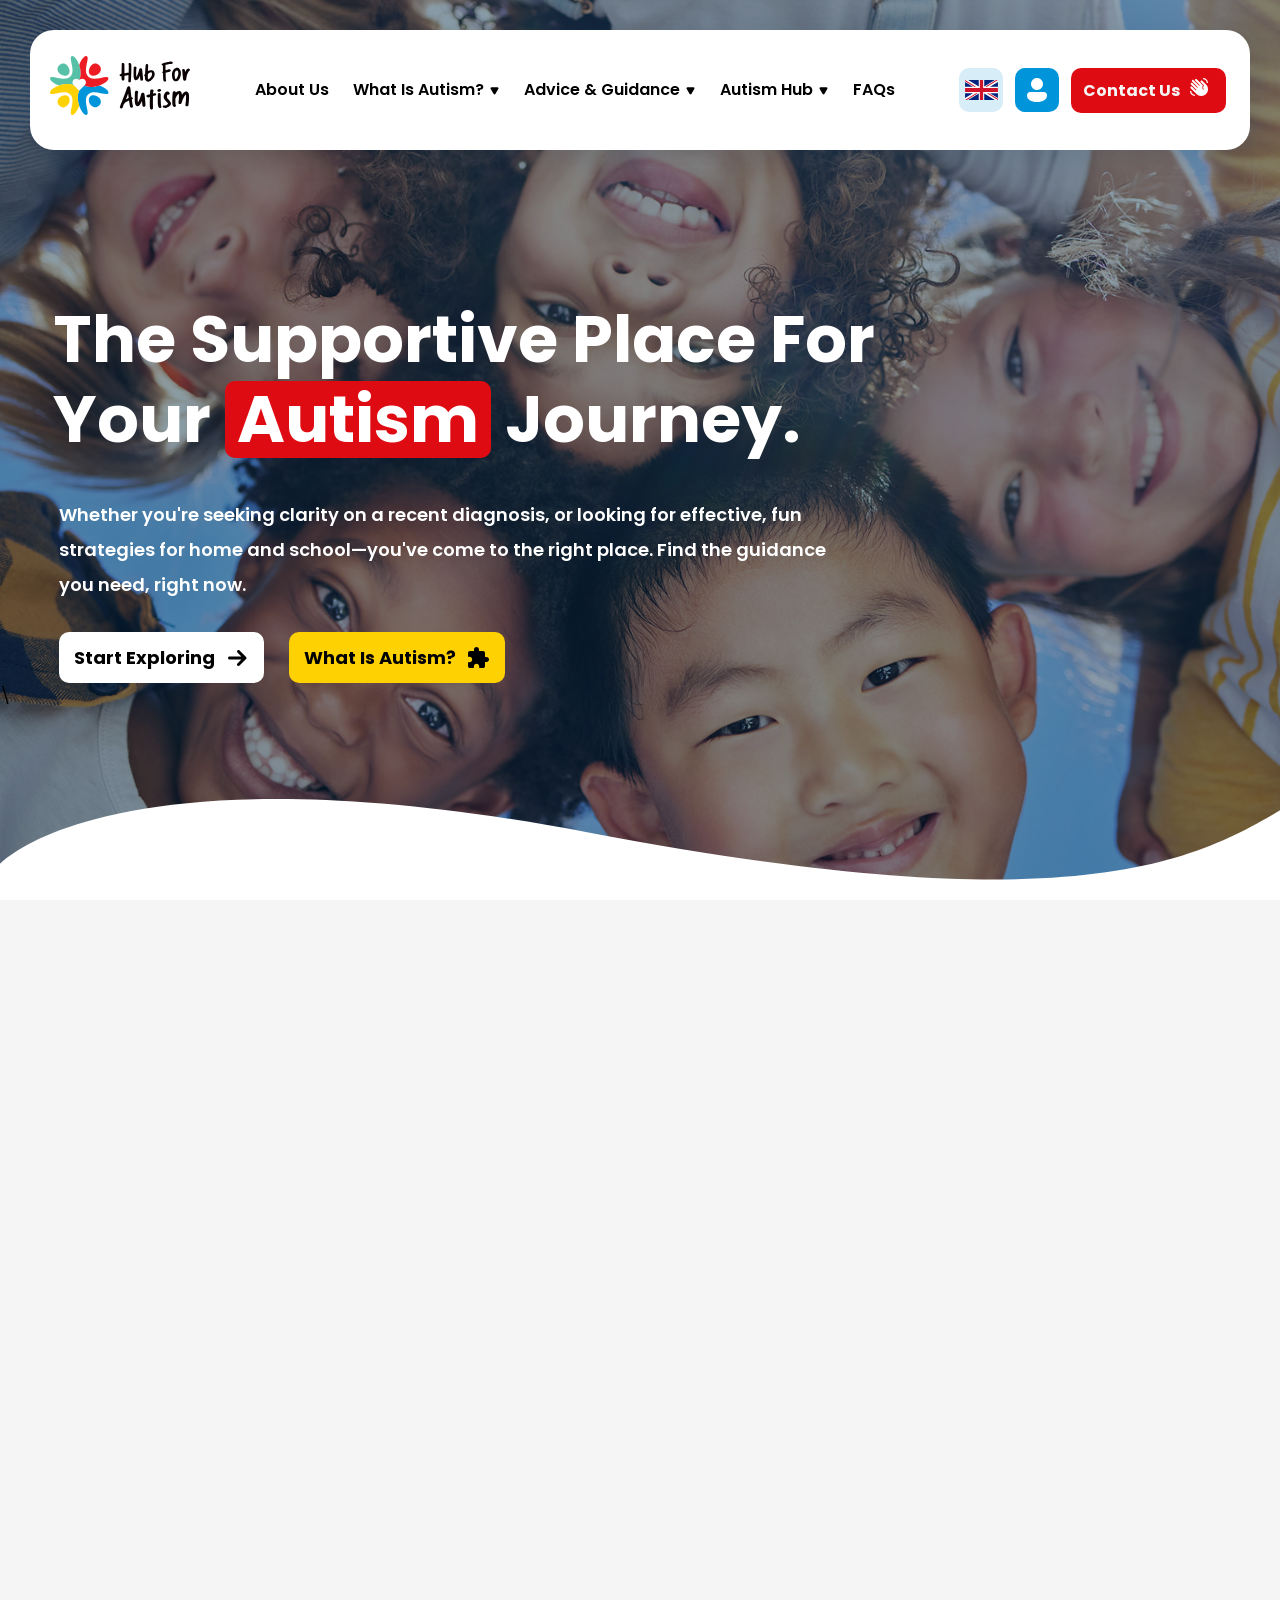
==== commit b468bba9: "Added carousel arrow animation" ====
--- a/index.html
+++ b/index.html
@@ -57,12 +57,15 @@
                                 <h3>What Is Autism?</h3>
                                 <div>
                                 <p>Gain a clear understanding of what is Autism, its definitions, and its various presentations. This guide offers the clarity needed to move forward with confidence and support.</p>
-                                   <a href=""  class=" autism_mega_btn">
-                                                <span>Learn more</span>
+                                   <a href=""  class="autism_mega_btn  autism_bb" style="background-color: #006FA2;">
+                                                <span style="color: white;">Learn more</span>
                                             <div class="hero_icons">
-                                                    <img src="./assets/images/Right Vector.svg" class="arrow arrow1" alt="">
-                                                    <img src="./assets/images/Right Vector.svg" class="arrow arrow2" alt="">
-                                                    
+                                                   <svg xmlns="http://www.w3.org/2000/svg" width="19" height="16" viewBox="0 0 19 16" fill="none" class="arrow arrow1">
+                            <path d="M9.91821e-05 7.96258C9.91821e-05 7.56476 0.158134 7.18323 0.43944 6.90192C0.720745 6.62062 1.10227 6.46258 1.5001 6.46258H13.3801L9.4401 2.52258C9.17514 2.23823 9.03089 1.86214 9.03775 1.47354C9.04461 1.08494 9.20203 0.714167 9.47686 0.439341C9.75168 0.164515 10.1225 0.00708866 10.5111 0.000232697C10.8997 -0.00662422 11.2757 0.137624 11.5601 0.402584L18.0601 6.90258C18.341 7.18383 18.4988 7.56508 18.4988 7.96258C18.4988 8.36009 18.341 8.74133 18.0601 9.02258L11.5601 15.5226C11.4228 15.67 11.2572 15.7882 11.0732 15.8701C10.8892 15.9521 10.6905 15.9962 10.4891 15.9998C10.2877 16.0033 10.0877 15.9663 9.9009 15.8908C9.71413 15.8154 9.54446 15.7031 9.40202 15.5607C9.25958 15.4182 9.1473 15.2486 9.07185 15.0618C8.99641 14.875 8.95936 14.6749 8.96292 14.4735C8.96647 14.2721 9.01055 14.0735 9.09254 13.8895C9.17452 13.7055 9.29273 13.5399 9.4401 13.4026L13.3801 9.46258H1.5001C0.6721 9.46258 9.91821e-05 8.79058 9.91821e-05 7.96258Z" fill="white"/>
+                            </svg>
+                             <svg xmlns="http://www.w3.org/2000/svg" width="19" height="16" viewBox="0 0 19 16" fill="none" class="arrow arrow2">
+                            <path d="M9.91821e-05 7.96258C9.91821e-05 7.56476 0.158134 7.18323 0.43944 6.90192C0.720745 6.62062 1.10227 6.46258 1.5001 6.46258H13.3801L9.4401 2.52258C9.17514 2.23823 9.03089 1.86214 9.03775 1.47354C9.04461 1.08494 9.20203 0.714167 9.47686 0.439341C9.75168 0.164515 10.1225 0.00708866 10.5111 0.000232697C10.8997 -0.00662422 11.2757 0.137624 11.5601 0.402584L18.0601 6.90258C18.341 7.18383 18.4988 7.56508 18.4988 7.96258C18.4988 8.36009 18.341 8.74133 18.0601 9.02258L11.5601 15.5226C11.4228 15.67 11.2572 15.7882 11.0732 15.8701C10.8892 15.9521 10.6905 15.9962 10.4891 15.9998C10.2877 16.0033 10.0877 15.9663 9.9009 15.8908C9.71413 15.8154 9.54446 15.7031 9.40202 15.5607C9.25958 15.4182 9.1473 15.2486 9.07185 15.0618C8.99641 14.875 8.95936 14.6749 8.96292 14.4735C8.96647 14.2721 9.01055 14.0735 9.09254 13.8895C9.17452 13.7055 9.29273 13.5399 9.4401 13.4026L13.3801 9.46258H1.5001C0.6721 9.46258 9.91821e-05 8.79058 9.91821e-05 7.96258Z" fill="white"/>
+                            </svg>
                                                 </div>
                                         
                                         </a>
@@ -337,6 +340,18 @@
 
                               </div>
                             <div class="mega-card advice-card">
+
+
+                                  <svg class="puzzle-shape" xmlns="http://www.w3.org/2000/svg" width="117" height="125" viewBox="0 0 117 125" fill="none">
+      <path opacity="0.14" d="M121.729 10.012L115.871 17.7215L135.723 34.1444C138.355 36.3222 140.057 39.4938 140.454 42.9615C140.85 46.4292 139.91 49.9089 137.838 52.6351L122.218 73.1938L129.662 79.3524C132.953 82.0747 135.08 86.0392 135.576 90.3738C136.072 94.7084 134.896 99.058 132.307 102.466C129.718 105.874 125.927 108.06 121.77 108.545C117.612 109.03 113.428 107.773 110.137 105.051L102.693 98.8922L87.0725 119.451C85.0012 122.177 81.9689 123.927 78.6428 124.314C75.3167 124.702 71.9692 123.697 69.3368 121.519L50.478 105.917L56.3356 98.2076C62.1932 90.4981 60.9238 79.4036 53.4796 73.2451C46.0353 67.0865 35.3939 68.3272 29.5363 76.0368L23.6787 83.7463L4.81992 68.1446C2.18746 65.9668 0.485683 62.7952 0.0889382 59.3275C-0.307806 55.8598 0.63299 52.38 2.70436 49.6538L17.5436 30.123L24.9878 36.2816C32.4321 42.4402 43.0736 41.1994 48.9311 33.4899C54.7887 25.7804 53.5194 14.6859 46.0751 8.52737L38.6309 2.3688L53.4701 -17.162C55.5415 -19.8882 58.5737 -21.6377 61.8998 -22.0255C65.2259 -22.4133 68.5734 -21.4077 71.2059 -19.2299L91.0572 -2.80703L96.9148 -10.5165C99.504 -13.9244 103.294 -16.1112 107.452 -16.5959C111.61 -17.0807 115.794 -15.8237 119.085 -13.1014C122.375 -10.3792 124.502 -6.41468 124.998 -2.08007C125.494 2.25455 124.318 6.6042 121.729 10.012Z" fill="#F2F2F2"/>
+    </svg>
+
+    <svg class="puzzle-shape puzzle-shape-outline" xmlns="http://www.w3.org/2000/svg" width="117" height="115" viewBox="0 0 117 115" fill="none">
+      <path d="M135.036 91.6253C137.785 88.0069 139.034 83.3878 138.508 78.7843C137.981 74.1808 135.722 69.9696 132.227 67.0778L125.553 61.5569L140.568 41.7947C142.8 38.8579 143.813 35.1087 143.386 31.3722C142.958 27.6356 141.124 24.2168 138.287 21.8695L119.206 6.08428L124.459 -0.829203C127.208 -4.44758 128.456 -9.06612 127.93 -13.6694C127.403 -18.273 125.144 -22.4842 121.649 -25.3759C118.153 -28.2677 113.709 -29.6022 109.293 -29.0873C104.878 -28.5725 100.853 -26.2509 98.1037 -22.6326L92.8509 -15.7192L73.7704 -31.5043C70.933 -33.8517 67.3247 -34.9353 63.7406 -34.5174C60.1568 -34.0995 56.8903 -32.214 54.659 -29.2772L39.215 -8.95044L47.4295 -2.15468C54.4466 3.65055 55.6443 14.1031 50.1196 21.3745C44.5948 28.6456 34.5691 29.8122 27.5521 24.0071L19.3376 17.2113L3.89363 37.5381C1.66233 40.4748 0.648039 44.2235 1.0754 47.9599C1.50292 51.6966 3.33702 55.1154 6.17436 57.4627L25.8034 73.7017L32.2662 65.1957C37.7909 57.9245 47.8166 56.758 54.8336 62.5631C61.8507 68.3683 63.0488 78.8202 57.5243 86.0916L51.0616 94.5975L70.6907 110.837C73.528 113.184 77.1364 114.267 80.7204 113.85C84.3043 113.432 87.5714 111.547 89.8028 108.61L104.818 88.8477L111.491 94.3686C114.987 97.2604 119.431 98.5949 123.847 98.08C128.262 97.5652 132.287 95.2436 135.036 91.6253Z" stroke="white" stroke-width="2"/>
+    </svg>
+
+
+
                                 <div class="inner-card">
                                 <div class="mega-card-icon">
                                        <img src="./assets/images/streamline-freehand-color_newspaper-read-man.svg" alt="">
@@ -346,7 +361,7 @@
                                 <h3>What Is Autism?</h3>
                                 <div>
                                 <p>Gain a clear understanding of what is Autism, its definitions, and its various presentations. This guide offers the clarity needed to move forward with confidence and support.</p>
-                                   <a href=""  class=" autism_mega_btn">
+                                   <a href=""  class="autism_mega_btn">
                                                 <span>Learn more</span>
                                             <div class="hero_icons">
                                                     <img src="./assets/images/Right Vector.svg" class="arrow arrow1" alt="">
@@ -392,7 +407,14 @@
                         <div class="mega-menu hub-mega-menu">
                             <div class="mega-menu-inner">
 
-                            <div class="mega-card">
+                            <div class="mega-card ">
+
+
+                                     <div class="mega-overimg">
+                                                                          <svg xmlns="http://www.w3.org/2000/svg" width="105" height="108" viewBox="0 0 105 108" fill="none">
+                                                        <path d="M44.7907 43.3833C44.7907 43.3833 31.1475 22.4411 36.8569 7.68724C42.5692 -7.06665 53.8323 -11.5096 57.6405 2.45096C61.4487 16.4115 57.6405 21.3304 59.8619 31.6414C59.8619 31.6414 61.1313 14.5853 71.7597 4.83109C82.388 -4.92598 90.9564 -1.67459 94.0492 1.73837C97.1419 5.15132 96.9053 18.6358 88.8937 24.2673C80.8821 29.8989 77.8672 33.6263 77.8672 33.6263C77.8672 33.6263 85.7202 25.2165 98.8873 29.7402C112.054 34.261 110.468 45.3682 104.6 49.4909C98.7287 53.6164 90.0823 54.0925 80.8013 51.7902C80.8013 51.7902 100.235 55.6763 97.8574 70.8284C95.4773 85.9804 76.318 78.84 72.2155 69.7176C72.2155 69.7176 85.325 90.103 76.8373 101.369C68.3496 112.632 50.8982 107.557 47.9642 92.3274C45.0301 77.0975 50.2636 72.3372 50.2636 72.3372C50.2636 72.3372 45.1081 76.0646 43.0972 86.3785C41.0864 96.6895 35.4288 106.158 25.1698 105.047C14.9107 103.937 11.3131 84.5292 19.4056 73.2633C27.498 62.0003 33.2074 57.768 33.2074 57.768C33.2074 57.768 14.4348 63.3158 6.39714 56.9226C-2.64445 49.7303 -1.35197 38.5942 5.60377 31.9097C11.0506 26.6734 22.1031 23.2374 29.982 28.7362C37.861 34.235 44.7878 43.3862 44.7878 43.3862L44.7907 43.3833Z" fill="#F2F2F2"/>
+                                                        </svg>
+                                     </div>
                                 <div class="inner-card">
                                 <div class="mega-card-icon">
                                        <img src="./assets/images/man-waste.svg" alt="">
@@ -402,11 +424,15 @@
                                 <h3>Autism Hub</h3>
                                 <div>
                                 <p>Find the clarity you need with our comprehensive guides on essential topics. Upgrade to our membership for access to exclusive expert webinars and a complete video library.</p>
-                                   <a href=""  class=" autism_mega_btn">
+                                   <a href=""  class=" autism_mega_btn hub_btn">
                                                 <span>Learn more</span>
                                             <div class="hero_icons">
-                                                    <img src="./assets/images/Right Vector.svg" class="arrow arrow1" alt="">
-                                                    <img src="./assets/images/Right Vector.svg" class="arrow arrow2" alt="">
+                                                  <svg xmlns="http://www.w3.org/2000/svg" width="19" height="16" viewBox="0 0 19 16" fill="none" class="arrow arrow1">
+                            <path d="M9.91821e-05 7.96258C9.91821e-05 7.56476 0.158134 7.18323 0.43944 6.90192C0.720745 6.62062 1.10227 6.46258 1.5001 6.46258H13.3801L9.4401 2.52258C9.17514 2.23823 9.03089 1.86214 9.03775 1.47354C9.04461 1.08494 9.20203 0.714167 9.47686 0.439341C9.75168 0.164515 10.1225 0.00708866 10.5111 0.000232697C10.8997 -0.00662422 11.2757 0.137624 11.5601 0.402584L18.0601 6.90258C18.341 7.18383 18.4988 7.56508 18.4988 7.96258C18.4988 8.36009 18.341 8.74133 18.0601 9.02258L11.5601 15.5226C11.4228 15.67 11.2572 15.7882 11.0732 15.8701C10.8892 15.9521 10.6905 15.9962 10.4891 15.9998C10.2877 16.0033 10.0877 15.9663 9.9009 15.8908C9.71413 15.8154 9.54446 15.7031 9.40202 15.5607C9.25958 15.4182 9.1473 15.2486 9.07185 15.0618C8.99641 14.875 8.95936 14.6749 8.96292 14.4735C8.96647 14.2721 9.01055 14.0735 9.09254 13.8895C9.17452 13.7055 9.29273 13.5399 9.4401 13.4026L13.3801 9.46258H1.5001C0.6721 9.46258 9.91821e-05 8.79058 9.91821e-05 7.96258Z" fill="white"/>
+                            </svg>
+                             <svg xmlns="http://www.w3.org/2000/svg" width="19" height="16" viewBox="0 0 19 16" fill="none" class="arrow arrow2">
+                            <path d="M9.91821e-05 7.96258C9.91821e-05 7.56476 0.158134 7.18323 0.43944 6.90192C0.720745 6.62062 1.10227 6.46258 1.5001 6.46258H13.3801L9.4401 2.52258C9.17514 2.23823 9.03089 1.86214 9.03775 1.47354C9.04461 1.08494 9.20203 0.714167 9.47686 0.439341C9.75168 0.164515 10.1225 0.00708866 10.5111 0.000232697C10.8997 -0.00662422 11.2757 0.137624 11.5601 0.402584L18.0601 6.90258C18.341 7.18383 18.4988 7.56508 18.4988 7.96258C18.4988 8.36009 18.341 8.74133 18.0601 9.02258L11.5601 15.5226C11.4228 15.67 11.2572 15.7882 11.0732 15.8701C10.8892 15.9521 10.6905 15.9962 10.4891 15.9998C10.2877 16.0033 10.0877 15.9663 9.9009 15.8908C9.71413 15.8154 9.54446 15.7031 9.40202 15.5607C9.25958 15.4182 9.1473 15.2486 9.07185 15.0618C8.99641 14.875 8.95936 14.6749 8.96292 14.4735C8.96647 14.2721 9.01055 14.0735 9.09254 13.8895C9.17452 13.7055 9.29273 13.5399 9.4401 13.4026L13.3801 9.46258H1.5001C0.6721 9.46258 9.91821e-05 8.79058 9.91821e-05 7.96258Z" fill="white"/>
+                            </svg>
                                                     
                                                 </div>
                                         
@@ -423,11 +449,15 @@
                                    <div class="hub-container">
                                               <div class="hub-title">
                                                 <h2>Video Guides & Examples</h2>
-                                                    <div class="hub-img">
-                                                           <svg xmlns="http://www.w3.org/2000/svg" width="14" height="14" viewBox="0 0 14 14" fill="none">
-                                                            <path d="M0.439271 13.5198C0.157967 13.2385 -6.86018e-05 12.857 -6.79275e-05 12.4591C-6.72531e-05 12.0613 0.157967 11.6798 0.439271 11.3985L8.8397 2.99804H3.2677C2.87928 2.98433 2.51134 2.82039 2.24141 2.54076C1.97147 2.26113 1.82061 1.88764 1.82061 1.49897C1.82061 1.11031 1.97147 0.736821 2.24141 0.457189C2.51134 0.177558 2.87928 0.0136181 3.2677 -9.24055e-05L12.4601 -9.27426e-05C12.8576 0.000154765 13.2387 0.158171 13.5198 0.439247C13.8009 0.720323 13.9589 1.10147 13.9592 1.49897L13.9592 10.6914C13.9663 10.8927 13.9327 11.0934 13.8606 11.2814C13.7885 11.4695 13.6792 11.6411 13.5393 11.7861C13.3994 11.931 13.2317 12.0463 13.0463 12.125C12.8609 12.2037 12.6615 12.2443 12.4601 12.2443C12.2586 12.2443 12.0593 12.2037 11.8739 12.125C11.6884 12.0463 11.5208 11.931 11.3809 11.7861C11.241 11.6411 11.1317 11.4695 11.0596 11.2814C10.9874 11.0934 10.9539 10.8927 10.961 10.6914L10.961 5.11936L2.56059 13.5198C1.97511 14.1053 1.02476 14.1053 0.439271 13.5198Z" fill="white"/>
+                                                 <div class="hub-img">
+                                                            <svg class="hub-arrow hub-arrow1" xmlns="http://www.w3.org/2000/svg" width="14" height="14" viewBox="0 0 14 14" fill="none">
+                                                                <path d="M0.439271 13.5198C0.157967 13.2385 -6.86018e-05 12.857 -6.79275e-05 12.4591C-6.72531e-05 12.0613 0.157967 11.6798 0.439271 11.3985L8.8397 2.99804H3.2677C2.87928 2.98433 2.51134 2.82039 2.24141 2.54076C1.97147 2.26113 1.82061 1.88764 1.82061 1.49897C1.82061 1.11031 1.97147 0.736821 2.24141 0.457189C2.51134 0.177558 2.87928 0.0136181 3.2677 -9.24055e-05L12.4601 -9.27426e-05C12.8576 0.000154765 13.2387 0.158171 13.5198 0.439247C13.8009 0.720323 13.9589 1.10147 13.9592 1.49897L13.9592 10.6914C13.9663 10.8927 13.9327 11.0934 13.8606 11.2814C13.7885 11.4695 13.6792 11.6411 13.5393 11.7861C13.3994 11.931 13.2317 12.0463 13.0463 12.125C12.8609 12.2037 12.6615 12.2443 12.4601 12.2443C12.2586 12.2443 12.0593 12.2037 11.8739 12.125C11.6884 12.0463 11.5208 11.931 11.3809 11.7861C11.241 11.6411 11.1317 11.4695 11.0596 11.2814C10.9874 11.0934 10.9539 10.8927 10.961 10.6914L10.961 5.11936L2.56059 13.5198C1.97511 14.1053 1.02476 14.1053 0.439271 13.5198Z" fill="white"/>
                                                             </svg>
-                                                       </div>
+
+                                                            <svg class="hub-arrow hub-arrow2" xmlns="http://www.w3.org/2000/svg" width="14" height="14" viewBox="0 0 14 14" fill="none">
+                                                                <path d="M0.439271 13.5198C0.157967 13.2385 -6.86018e-05 12.857 -6.79275e-05 12.4591C-6.72531e-05 12.0613 0.157967 11.6798 0.439271 11.3985L8.8397 2.99804H3.2677C2.87928 2.98433 2.51134 2.82039 2.24141 2.54076C1.97147 2.26113 1.82061 1.88764 1.82061 1.49897C1.82061 1.11031 1.97147 0.736821 2.24141 0.457189C2.51134 0.177558 2.87928 0.0136181 3.2677 -9.24055e-05L12.4601 -9.27426e-05C12.8576 0.000154765 13.2387 0.158171 13.5198 0.439247C13.8009 0.720323 13.9589 1.10147 13.9592 1.49897L13.9592 10.6914C13.9663 10.8927 13.9327 11.0934 13.8606 11.2814C13.7885 11.4695 13.6792 11.6411 13.5393 11.7861C13.3994 11.931 13.2317 12.0463 13.0463 12.125C12.8609 12.2037 12.6615 12.2443 12.4601 12.2443C12.2586 12.2443 12.0593 12.2037 11.8739 12.125C11.6884 12.0463 11.5208 11.931 11.3809 11.7861C11.241 11.6411 11.1317 11.4695 11.0596 11.2814C10.9874 11.0934 10.9539 10.8927 10.961 10.6914L10.961 5.11936L2.56059 13.5198C1.97511 14.1053 1.02476 14.1053 0.439271 13.5198Z" fill="white"/>
+                                                            </svg>
+                                                        </div>
                                               </div>
 
                                               <img src="./assets/images/Frame 18390.svg" class="hub-main-img" alt="">
@@ -436,10 +466,14 @@
                                               <div class="hub-title">
                                                 <h2>In-Depth Articles & Resources</h2>
                                                     <div class="hub-img">
-                                                          <svg xmlns="http://www.w3.org/2000/svg" width="14" height="14" viewBox="0 0 14 14" fill="none">
-                                                            <path d="M0.439271 13.5198C0.157967 13.2385 -6.86018e-05 12.857 -6.79275e-05 12.4591C-6.72531e-05 12.0613 0.157967 11.6798 0.439271 11.3985L8.8397 2.99804H3.2677C2.87928 2.98433 2.51134 2.82039 2.24141 2.54076C1.97147 2.26113 1.82061 1.88764 1.82061 1.49897C1.82061 1.11031 1.97147 0.736821 2.24141 0.457189C2.51134 0.177558 2.87928 0.0136181 3.2677 -9.24055e-05L12.4601 -9.27426e-05C12.8576 0.000154765 13.2387 0.158171 13.5198 0.439247C13.8009 0.720323 13.9589 1.10147 13.9592 1.49897L13.9592 10.6914C13.9663 10.8927 13.9327 11.0934 13.8606 11.2814C13.7885 11.4695 13.6792 11.6411 13.5393 11.7861C13.3994 11.931 13.2317 12.0463 13.0463 12.125C12.8609 12.2037 12.6615 12.2443 12.4601 12.2443C12.2586 12.2443 12.0593 12.2037 11.8739 12.125C11.6884 12.0463 11.5208 11.931 11.3809 11.7861C11.241 11.6411 11.1317 11.4695 11.0596 11.2814C10.9874 11.0934 10.9539 10.8927 10.961 10.6914L10.961 5.11936L2.56059 13.5198C1.97511 14.1053 1.02476 14.1053 0.439271 13.5198Z" fill="white"/>
+                                                            <svg class="hub-arrow hub-arrow1" xmlns="http://www.w3.org/2000/svg" width="14" height="14" viewBox="0 0 14 14" fill="none">
+                                                                <path d="M0.439271 13.5198C0.157967 13.2385 -6.86018e-05 12.857 -6.79275e-05 12.4591C-6.72531e-05 12.0613 0.157967 11.6798 0.439271 11.3985L8.8397 2.99804H3.2677C2.87928 2.98433 2.51134 2.82039 2.24141 2.54076C1.97147 2.26113 1.82061 1.88764 1.82061 1.49897C1.82061 1.11031 1.97147 0.736821 2.24141 0.457189C2.51134 0.177558 2.87928 0.0136181 3.2677 -9.24055e-05L12.4601 -9.27426e-05C12.8576 0.000154765 13.2387 0.158171 13.5198 0.439247C13.8009 0.720323 13.9589 1.10147 13.9592 1.49897L13.9592 10.6914C13.9663 10.8927 13.9327 11.0934 13.8606 11.2814C13.7885 11.4695 13.6792 11.6411 13.5393 11.7861C13.3994 11.931 13.2317 12.0463 13.0463 12.125C12.8609 12.2037 12.6615 12.2443 12.4601 12.2443C12.2586 12.2443 12.0593 12.2037 11.8739 12.125C11.6884 12.0463 11.5208 11.931 11.3809 11.7861C11.241 11.6411 11.1317 11.4695 11.0596 11.2814C10.9874 11.0934 10.9539 10.8927 10.961 10.6914L10.961 5.11936L2.56059 13.5198C1.97511 14.1053 1.02476 14.1053 0.439271 13.5198Z" fill="white"/>
                                                             </svg>
-                                                       </div>
+
+                                                            <svg class="hub-arrow hub-arrow2" xmlns="http://www.w3.org/2000/svg" width="14" height="14" viewBox="0 0 14 14" fill="none">
+                                                                <path d="M0.439271 13.5198C0.157967 13.2385 -6.86018e-05 12.857 -6.79275e-05 12.4591C-6.72531e-05 12.0613 0.157967 11.6798 0.439271 11.3985L8.8397 2.99804H3.2677C2.87928 2.98433 2.51134 2.82039 2.24141 2.54076C1.97147 2.26113 1.82061 1.88764 1.82061 1.49897C1.82061 1.11031 1.97147 0.736821 2.24141 0.457189C2.51134 0.177558 2.87928 0.0136181 3.2677 -9.24055e-05L12.4601 -9.27426e-05C12.8576 0.000154765 13.2387 0.158171 13.5198 0.439247C13.8009 0.720323 13.9589 1.10147 13.9592 1.49897L13.9592 10.6914C13.9663 10.8927 13.9327 11.0934 13.8606 11.2814C13.7885 11.4695 13.6792 11.6411 13.5393 11.7861C13.3994 11.931 13.2317 12.0463 13.0463 12.125C12.8609 12.2037 12.6615 12.2443 12.4601 12.2443C12.2586 12.2443 12.0593 12.2037 11.8739 12.125C11.6884 12.0463 11.5208 11.931 11.3809 11.7861C11.241 11.6411 11.1317 11.4695 11.0596 11.2814C10.9874 11.0934 10.9539 10.8927 10.961 10.6914L10.961 5.11936L2.56059 13.5198C1.97511 14.1053 1.02476 14.1053 0.439271 13.5198Z" fill="white"/>
+                                                            </svg>
+                                                        </div>
                                               </div>
 
                                               <img src="./assets/images/Frame_heart.svg" class="hub-main-img" alt="">
@@ -448,10 +482,14 @@
                                               <div class="hub-title">
                                                 <h2>Live & Recorded Webinars</h2>
                                                     <div class="hub-img">
-                                                           <svg xmlns="http://www.w3.org/2000/svg" width="14" height="14" viewBox="0 0 14 14" fill="none">
-                                                            <path d="M0.439271 13.5198C0.157967 13.2385 -6.86018e-05 12.857 -6.79275e-05 12.4591C-6.72531e-05 12.0613 0.157967 11.6798 0.439271 11.3985L8.8397 2.99804H3.2677C2.87928 2.98433 2.51134 2.82039 2.24141 2.54076C1.97147 2.26113 1.82061 1.88764 1.82061 1.49897C1.82061 1.11031 1.97147 0.736821 2.24141 0.457189C2.51134 0.177558 2.87928 0.0136181 3.2677 -9.24055e-05L12.4601 -9.27426e-05C12.8576 0.000154765 13.2387 0.158171 13.5198 0.439247C13.8009 0.720323 13.9589 1.10147 13.9592 1.49897L13.9592 10.6914C13.9663 10.8927 13.9327 11.0934 13.8606 11.2814C13.7885 11.4695 13.6792 11.6411 13.5393 11.7861C13.3994 11.931 13.2317 12.0463 13.0463 12.125C12.8609 12.2037 12.6615 12.2443 12.4601 12.2443C12.2586 12.2443 12.0593 12.2037 11.8739 12.125C11.6884 12.0463 11.5208 11.931 11.3809 11.7861C11.241 11.6411 11.1317 11.4695 11.0596 11.2814C10.9874 11.0934 10.9539 10.8927 10.961 10.6914L10.961 5.11936L2.56059 13.5198C1.97511 14.1053 1.02476 14.1053 0.439271 13.5198Z" fill="white"/>
+                                                            <svg class="hub-arrow hub-arrow1" xmlns="http://www.w3.org/2000/svg" width="14" height="14" viewBox="0 0 14 14" fill="none">
+                                                                <path d="M0.439271 13.5198C0.157967 13.2385 -6.86018e-05 12.857 -6.79275e-05 12.4591C-6.72531e-05 12.0613 0.157967 11.6798 0.439271 11.3985L8.8397 2.99804H3.2677C2.87928 2.98433 2.51134 2.82039 2.24141 2.54076C1.97147 2.26113 1.82061 1.88764 1.82061 1.49897C1.82061 1.11031 1.97147 0.736821 2.24141 0.457189C2.51134 0.177558 2.87928 0.0136181 3.2677 -9.24055e-05L12.4601 -9.27426e-05C12.8576 0.000154765 13.2387 0.158171 13.5198 0.439247C13.8009 0.720323 13.9589 1.10147 13.9592 1.49897L13.9592 10.6914C13.9663 10.8927 13.9327 11.0934 13.8606 11.2814C13.7885 11.4695 13.6792 11.6411 13.5393 11.7861C13.3994 11.931 13.2317 12.0463 13.0463 12.125C12.8609 12.2037 12.6615 12.2443 12.4601 12.2443C12.2586 12.2443 12.0593 12.2037 11.8739 12.125C11.6884 12.0463 11.5208 11.931 11.3809 11.7861C11.241 11.6411 11.1317 11.4695 11.0596 11.2814C10.9874 11.0934 10.9539 10.8927 10.961 10.6914L10.961 5.11936L2.56059 13.5198C1.97511 14.1053 1.02476 14.1053 0.439271 13.5198Z" fill="white"/>
                                                             </svg>
-                                                    </div>
+
+                                                            <svg class="hub-arrow hub-arrow2" xmlns="http://www.w3.org/2000/svg" width="14" height="14" viewBox="0 0 14 14" fill="none">
+                                                                <path d="M0.439271 13.5198C0.157967 13.2385 -6.86018e-05 12.857 -6.79275e-05 12.4591C-6.72531e-05 12.0613 0.157967 11.6798 0.439271 11.3985L8.8397 2.99804H3.2677C2.87928 2.98433 2.51134 2.82039 2.24141 2.54076C1.97147 2.26113 1.82061 1.88764 1.82061 1.49897C1.82061 1.11031 1.97147 0.736821 2.24141 0.457189C2.51134 0.177558 2.87928 0.0136181 3.2677 -9.24055e-05L12.4601 -9.27426e-05C12.8576 0.000154765 13.2387 0.158171 13.5198 0.439247C13.8009 0.720323 13.9589 1.10147 13.9592 1.49897L13.9592 10.6914C13.9663 10.8927 13.9327 11.0934 13.8606 11.2814C13.7885 11.4695 13.6792 11.6411 13.5393 11.7861C13.3994 11.931 13.2317 12.0463 13.0463 12.125C12.8609 12.2037 12.6615 12.2443 12.4601 12.2443C12.2586 12.2443 12.0593 12.2037 11.8739 12.125C11.6884 12.0463 11.5208 11.931 11.3809 11.7861C11.241 11.6411 11.1317 11.4695 11.0596 11.2814C10.9874 11.0934 10.9539 10.8927 10.961 10.6914L10.961 5.11936L2.56059 13.5198C1.97511 14.1053 1.02476 14.1053 0.439271 13.5198Z" fill="white"/>
+                                                            </svg>
+                                                        </div>
                                               </div>
 
                                               <img src="./assets/images/Frame_women.svg" class="hub-main-img" alt="">
@@ -691,7 +729,7 @@
                         <p>We know that navigating life with autism—for an individual or a family—can sometimes feel overwhelming. Our mission is to break down complex topics into clear, usable advice. We offer well-researched, compassionate, and practical resources focused on everyday success and joy. That's why we've organized our information into actionable strategies you can apply immediately. We're here to celebrate every small step and ensure you feel confident moving forward.</p>
                        
                         <a href=""  class="hero_buts  austism-btn">
-                            <span>what is Autism</span>
+                            <span>What is Autism?</span>
                           <div class="hero_icons">
                                  <svg xmlns="http://www.w3.org/2000/svg" width="19" height="16" viewBox="0 0 19 16" fill="white" class="arrow arrow1 autism_arrow">
                             <path d="M9.91821e-05 7.96258C9.91821e-05 7.56476 0.158134 7.18323 0.43944 6.90192C0.720745 6.62062 1.10227 6.46258 1.5001 6.46258H13.3801L9.4401 2.52258C9.17514 2.23823 9.03089 1.86214 9.03775 1.47354C9.04461 1.08494 9.20203 0.714167 9.47686 0.439341C9.75168 0.164515 10.1225 0.00708866 10.5111 0.000232697C10.8997 -0.00662422 11.2757 0.137624 11.5601 0.402584L18.0601 6.90258C18.341 7.18383 18.4988 7.56508 18.4988 7.96258C18.4988 8.36009 18.341 8.74133 18.0601 9.02258L11.5601 15.5226C11.4228 15.67 11.2572 15.7882 11.0732 15.8701C10.8892 15.9521 10.6905 15.9962 10.4891 15.9998C10.2877 16.0033 10.0877 15.9663 9.9009 15.8908C9.71413 15.8154 9.54446 15.7031 9.40202 15.5607C9.25958 15.4182 9.1473 15.2486 9.07185 15.0618C8.99641 14.875 8.95936 14.6749 8.96292 14.4735C8.96647 14.2721 9.01055 14.0735 9.09254 13.8895C9.17452 13.7055 9.29273 13.5399 9.4401 13.4026L13.3801 9.46258H1.5001C0.6721 9.46258 9.91821e-05 8.79058 9.91821e-05 7.96258Z" fill="black"/>
@@ -738,27 +776,44 @@
                           </div>
                   <div class="advice_left">
                       <div class="arrow-main">
-                         <div class="arrow-advice">
-                                 <svg xmlns="http://www.w3.org/2000/svg" width="24" height="24" viewBox="0 0 24 24" fill="none">
-                                        <g clip-path="url(#clip0_20634_2817)">
-                                            <path d="M21 11.9999C21 11.6021 20.842 11.2206 20.5607 10.9393C20.2794 10.658 19.8978 10.4999 19.5 10.4999H7.62002L11.56 6.55994C11.825 6.27559 11.9692 5.8995 11.9624 5.51089C11.9555 5.12229 11.7981 4.75152 11.5233 4.47669C11.2484 4.20187 10.8777 4.04444 10.4891 4.03759C10.1005 4.03073 9.72437 4.17498 9.44002 4.43994L2.94002 10.9399C2.65912 11.2212 2.50134 11.6024 2.50134 11.9999C2.50134 12.3974 2.65912 12.7787 2.94002 13.0599L9.44002 19.5599C9.57735 19.7073 9.74295 19.8255 9.92695 19.9075C10.1109 19.9895 10.3096 20.0336 10.511 20.0371C10.7124 20.0407 10.9124 20.0036 11.0992 19.9282C11.286 19.8527 11.4557 19.7405 11.5981 19.598C11.7405 19.4556 11.8528 19.2859 11.9283 19.0991C12.0037 18.9124 12.0408 18.7123 12.0372 18.5109C12.0337 18.3095 11.9896 18.1109 11.9076 17.9269C11.8256 17.7429 11.7074 17.5773 11.56 17.4399L7.62002 13.4999H19.5C20.328 13.4999 21 12.8279 21 11.9999Z" fill="white"/>
-                                        </g>
-                                        <defs>
-                                            <clipPath id="clip0_20634_2817">
+                       <div class="arrow-advice ags-arrow" data-direction="prev">
+                            <div class="hero_icons">
+                                <svg xmlns="http://www.w3.org/2000/svg" width="24" height="24" viewBox="0 0 24 24" fill="none" class="arrow arrow1">
+                                    <g clip-path="url(#clip0_20634_2817)">
+                                        <path d="M21 11.9999C21 11.6021 20.842 11.2206 20.5607 10.9393C20.2794 10.658 19.8978 10.4999 19.5 10.4999H7.62002L11.56 6.55994C11.825 6.27559 11.9692 5.8995 11.9624 5.51089C11.9555 5.12229 11.7981 4.75152 11.5233 4.47669C11.2484 4.20187 10.8777 4.04444 10.4891 4.03759C10.1005 4.03073 9.72437 4.17498 9.44002 4.43994L2.94002 10.9399C2.65912 11.2212 2.50134 11.6024 2.50134 11.9999C2.50134 12.3974 2.65912 12.7787 2.94002 13.0599L9.44002 19.5599C9.57735 19.7073 9.74295 19.8255 9.92695 19.9075C10.1109 19.9895 10.3096 20.0336 10.511 20.0371C10.7124 20.0407 10.9124 20.0036 11.0992 19.9282C11.286 19.8527 11.4557 19.7405 11.5981 19.598C11.7405 19.4556 11.8528 19.2859 11.9283 19.0991C12.0037 18.9124 12.0408 18.7123 12.0372 18.5109C12.0337 18.3095 11.9896 18.1109 11.9076 17.9269C11.8256 17.7429 11.7074 17.5773 11.56 17.4399L7.62002 13.4999H19.5C20.328 13.4999 21 12.8279 21 11.9999Z" fill="white"/>
+                                    </g>
+                                    <defs>
+                                        <clipPath id="clip0_20634_2817">
                                             <rect width="24" height="24" fill="white" transform="matrix(0 -1 1 0 0 24)"/>
-                                            </clipPath>
-                                        </defs>
-                                        </svg>
+                                        </clipPath>
+                                    </defs>
+                                </svg>
+                                <svg xmlns="http://www.w3.org/2000/svg" width="24" height="24" viewBox="0 0 24 24" fill="none" class="arrow arrow2">
+                                    <g clip-path="url(#clip0_20634_2817b)">
+                                        <path d="M21 11.9999C21 11.6021 20.842 11.2206 20.5607 10.9393C20.2794 10.658 19.8978 10.4999 19.5 10.4999H7.62002L11.56 6.55994C11.825 6.27559 11.9692 5.8995 11.9624 5.51089C11.9555 5.12229 11.7981 4.75152 11.5233 4.47669C11.2484 4.20187 10.8777 4.04444 10.4891 4.03759C10.1005 4.03073 9.72437 4.17498 9.44002 4.43994L2.94002 10.9399C2.65912 11.2212 2.50134 11.6024 2.50134 11.9999C2.50134 12.3974 2.65912 12.7787 2.94002 13.0599L9.44002 19.5599C9.57735 19.7073 9.74295 19.8255 9.92695 19.9075C10.1109 19.9895 10.3096 20.0336 10.511 20.0371C10.7124 20.0407 10.9124 20.0036 11.0992 19.9282C11.286 19.8527 11.4557 19.7405 11.5981 19.598C11.7405 19.4556 11.8528 19.2859 11.9283 19.0991C12.0037 18.9124 12.0408 18.7123 12.0372 18.5109C12.0337 18.3095 11.9896 18.1109 11.9076 17.9269C11.8256 17.7429 11.7074 17.5773 11.56 17.4399L7.62002 13.4999H19.5C20.328 13.4999 21 12.8279 21 11.9999Z" fill="white"/>
+                                    </g>
+                                    <defs>
+                                        <clipPath id="clip0_20634_2817b">
+                                            <rect width="24" height="24" fill="white" transform="matrix(0 -1 1 0 0 24)"/>
+                                        </clipPath>
+                                    </defs>
+                                </svg>
+                            </div>
+                        </div>
+                                            </div>
+                      <div class="arrow-img-main">
+                                 <div class="ags-image-frame" id="agsImageTrack">
+                                                <img src="./assets/images/Rectangle 11.svg" class="ags-image-slide ags-active" data-index="0" alt="Play Skills">
+                                                <img src="./assets/images/slider2.webp" class="ags-image-slide" data-index="1" alt="Social Interaction">
+                                                <img src="./assets/images/slider3.webp" class="ags-image-slide" data-index="2" alt="Language & Communication">
+                                                <img src="./assets/images/slider4.webp" class="ags-image-slide" data-index="3" alt="Self-Help Skills">
+                                                <img src="./assets/images/slider-6.webp" class="ags-image-slide" data-index="4" alt="Academic Strategies">
+                                                <img src="./assets/images/slider-8.webp" class="ags-image-slide" data-index="5" alt="Cognitive Skills">
+                                            </div>
                       </div>
-                      </div>
-                      <div class="arrow-img-main">
-                                 <div class="arrow_img_wrapper">
-                                         <img src="./assets/images/Rectangle-111111.jpg" alt="">
-                                 </div>
-                      </div>
 
                        <div class="arrow-hide">
-                                              <div class="arrow-advice">
+                                              <div class="arrow-advice ags-arrow" data-direction="prev">
                                  <svg xmlns="http://www.w3.org/2000/svg" width="24" height="24" viewBox="0 0 24 24" fill="none">
                                         <g clip-path="url(#clip0_20634_2817)">
                                             <path d="M21 11.9999C21 11.6021 20.842 11.2206 20.5607 10.9393C20.2794 10.658 19.8978 10.4999 19.5 10.4999H7.62002L11.56 6.55994C11.825 6.27559 11.9692 5.8995 11.9624 5.51089C11.9555 5.12229 11.7981 4.75152 11.5233 4.47669C11.2484 4.20187 10.8777 4.04444 10.4891 4.03759C10.1005 4.03073 9.72437 4.17498 9.44002 4.43994L2.94002 10.9399C2.65912 11.2212 2.50134 11.6024 2.50134 11.9999C2.50134 12.3974 2.65912 12.7787 2.94002 13.0599L9.44002 19.5599C9.57735 19.7073 9.74295 19.8255 9.92695 19.9075C10.1109 19.9895 10.3096 20.0336 10.511 20.0371C10.7124 20.0407 10.9124 20.0036 11.0992 19.9282C11.286 19.8527 11.4557 19.7405 11.5981 19.598C11.7405 19.4556 11.8528 19.2859 11.9283 19.0991C12.0037 18.9124 12.0408 18.7123 12.0372 18.5109C12.0337 18.3095 11.9896 18.1109 11.9076 17.9269C11.8256 17.7429 11.7074 17.5773 11.56 17.4399L7.62002 13.4999H19.5C20.328 13.4999 21 12.8279 21 11.9999Z" fill="white"/>
@@ -770,7 +825,7 @@
                                         </defs>
                                         </svg>
                                                </div>
-                                                <div class="arrow-advice">
+                                               <div class="arrow-advice ags-arrow" data-direction="next">
                                <svg xmlns="http://www.w3.org/2000/svg" width="24" height="24" viewBox="0 0 24 24" fill="none">
                                     <g clip-path="url(#clip0_20634_2826)">
                                         <path d="M3.0001 11.9999C3.0001 11.6021 3.15813 11.2206 3.43944 10.9393C3.72075 10.658 4.10227 10.4999 4.5001 10.4999H16.3801L12.4401 6.55994C12.1751 6.27559 12.0309 5.8995 12.0377 5.51089C12.0446 5.12229 12.202 4.75152 12.4769 4.47669C12.7517 4.20187 13.1225 4.04444 13.5111 4.03759C13.8997 4.03073 14.2757 4.17498 14.5601 4.43994L21.0601 10.9399C21.341 11.2212 21.4988 11.6024 21.4988 11.9999C21.4988 12.3974 21.341 12.7787 21.0601 13.0599L14.5601 19.5599C14.4228 19.7073 14.2572 19.8255 14.0732 19.9075C13.8892 19.9895 13.6905 20.0336 13.4891 20.0371C13.2877 20.0407 13.0877 20.0036 12.9009 19.9282C12.7141 19.8527 12.5445 19.7405 12.402 19.598C12.2596 19.4556 12.1473 19.2859 12.0719 19.0991C11.9964 18.9124 11.9594 18.7123 11.9629 18.5109C11.9665 18.3095 12.0106 18.1109 12.0925 17.9269C12.1745 17.7429 12.2927 17.5773 12.4401 17.4399L16.3801 13.4999H4.5001C3.6721 13.4999 3.0001 12.8279 3.0001 11.9999Z" fill="white"/>
@@ -792,7 +847,7 @@
                                 <h2>Advice and Guidance
                                        <span>Membership</span></h2>
                           </div>
-                          <div class="advice_content11">
+                          <!-- <div class="advice_content11">
                             <div class="advice_subcontent">
                                     <h3>Play Skills</h3>
                                            <p>Play is essential for connection and development. Our guides help you transform everyday moments into powerful, joyful learning opportunities. Find compassionate advice on Beginning Play, Functional Pretend Play, and structured Construction Play.</p>
@@ -805,26 +860,115 @@
                                                         <svg xmlns="http://www.w3.org/2000/svg" width="19" height="16" viewBox="0 0 19 16" fill="none" class="arrow arrow2">
                                                         <path d="M9.91821e-05 7.96258C9.91821e-05 7.56476 0.158134 7.18323 0.43944 6.90192C0.720745 6.62062 1.10227 6.46258 1.5001 6.46258H13.3801L9.4401 2.52258C9.17514 2.23823 9.03089 1.86214 9.03775 1.47354C9.04461 1.08494 9.20203 0.714167 9.47686 0.439341C9.75168 0.164515 10.1225 0.00708866 10.5111 0.000232697C10.8997 -0.00662422 11.2757 0.137624 11.5601 0.402584L18.0601 6.90258C18.341 7.18383 18.4988 7.56508 18.4988 7.96258C18.4988 8.36009 18.341 8.74133 18.0601 9.02258L11.5601 15.5226C11.4228 15.67 11.2572 15.7882 11.0732 15.8701C10.8892 15.9521 10.6905 15.9962 10.4891 15.9998C10.2877 16.0033 10.0877 15.9663 9.9009 15.8908C9.71413 15.8154 9.54446 15.7031 9.40202 15.5607C9.25958 15.4182 9.1473 15.2486 9.07185 15.0618C8.99641 14.875 8.95936 14.6749 8.96292 14.4735C8.96647 14.2721 9.01055 14.0735 9.09254 13.8895C9.17452 13.7055 9.29273 13.5399 9.4401 13.4026L13.3801 9.46258H1.5001C0.6721 9.46258 9.91821e-05 8.79058 9.91821e-05 7.96258Z" fill="black"/>
                                                         </svg>
-                                                            <!-- <img src="./assets/images/Right Vector.svg" class="arrow arrow1" alt="">
-                                                            <img src="./assets/images/Right Vector.svg" class="arrow arrow2" alt=""> -->
+                                                            
                                                             
                                                     </div>
                                                 
                                                 </a>
-                            </div>
+                            </div> -->
+
+                            <div class="advice_content11">
+                                                <div class="ags-content-track" id="agsContentTrack">
+
+                                                    <div class="advice_subcontent ags-content-slide ags-active" data-index="0">
+                                                        <h3>Play Skills</h3>
+                                                        <p>Play is essential for connection and development. Our guides help you transform everyday moments into powerful, joyful learning opportunities. Find compassionate advice on Beginning Play, Functional Pretend Play, and structured Construction Play.</p>
+                                                        <a href="" class="hero_buts advice_btn">
+                                                            <span>Find Out More</span>
+                                                            <div class="hero_icons">
+                                                                <svg xmlns="http://www.w3.org/2000/svg" width="19" height="16" viewBox="0 0 19 16" fill="none" class="arrow arrow1"><path d="M9.91821e-05 7.96258C9.91821e-05 7.56476 0.158134 7.18323 0.43944 6.90192C0.720745 6.62062 1.10227 6.46258 1.5001 6.46258H13.3801L9.4401 2.52258C9.17514 2.23823 9.03089 1.86214 9.03775 1.47354C9.04461 1.08494 9.20203 0.714167 9.47686 0.439341C9.75168 0.164515 10.1225 0.00708866 10.5111 0.000232697C10.8997 -0.00662422 11.2757 0.137624 11.5601 0.402584L18.0601 6.90258C18.341 7.18383 18.4988 7.56508 18.4988 7.96258C18.4988 8.36009 18.341 8.74133 18.0601 9.02258L11.5601 15.5226C11.4228 15.67 11.2572 15.7882 11.0732 15.8701C10.8892 15.9521 10.6905 15.9962 10.4891 15.9998C10.2877 16.0033 10.0877 15.9663 9.9009 15.8908C9.71413 15.8154 9.54446 15.7031 9.40202 15.5607C9.25958 15.4182 9.1473 15.2486 9.07185 15.0618C8.99641 14.875 8.95936 14.6749 8.96292 14.4735C8.96647 14.2721 9.01055 14.0735 9.09254 13.8895C9.17452 13.7055 9.29273 13.5399 9.4401 13.4026L13.3801 9.46258H1.5001C0.6721 9.46258 9.91821e-05 8.79058 9.91821e-05 7.96258Z" fill="black"/></svg>
+                                                                <svg xmlns="http://www.w3.org/2000/svg" width="19" height="16" viewBox="0 0 19 16" fill="none" class="arrow arrow2"><path d="M9.91821e-05 7.96258C9.91821e-05 7.56476 0.158134 7.18323 0.43944 6.90192C0.720745 6.62062 1.10227 6.46258 1.5001 6.46258H13.3801L9.4401 2.52258C9.17514 2.23823 9.03089 1.86214 9.03775 1.47354C9.04461 1.08494 9.20203 0.714167 9.47686 0.439341C9.75168 0.164515 10.1225 0.00708866 10.5111 0.000232697C10.8997 -0.00662422 11.2757 0.137624 11.5601 0.402584L18.0601 6.90258C18.341 7.18383 18.4988 7.56508 18.4988 7.96258C18.4988 8.36009 18.341 8.74133 18.0601 9.02258L11.5601 15.5226C11.4228 15.67 11.2572 15.7882 11.0732 15.8701C10.8892 15.9521 10.6905 15.9962 10.4891 15.9998C10.2877 16.0033 10.0877 15.9663 9.9009 15.8908C9.71413 15.8154 9.54446 15.7031 9.40202 15.5607C9.25958 15.4182 9.1473 15.2486 9.07185 15.0618C8.99641 14.875 8.95936 14.6749 8.96292 14.4735C8.96647 14.2721 9.01055 14.0735 9.09254 13.8895C9.17452 13.7055 9.29273 13.5399 9.4401 13.4026L13.3801 9.46258H1.5001C0.6721 9.46258 9.91821e-05 8.79058 9.91821e-05 7.96258Z" fill="black"/></svg>
+                                                            </div>
+                                                        </a>
+                                                    </div>
+
+                                                    <div class="advice_subcontent ags-content-slide" data-index="1">
+                                                        <h3>Social Interaction</h3>
+                                                        <p>Navigating social life is simpler with the right tools. Our resources offer practical strategies to teach and understand the nuances of interaction and connection. Find advice on Joint Attention, using Gestures, and comfortable Eye Contact.</p>
+                                                        <a href="" class="hero_buts advice_btn">
+                                                            <span>Find Out More</span>
+                                                            <div class="hero_icons">
+                                                                <svg xmlns="http://www.w3.org/2000/svg" width="19" height="16" viewBox="0 0 19 16" fill="none" class="arrow arrow1"><path d="M9.91821e-05 7.96258C9.91821e-05 7.56476 0.158134 7.18323 0.43944 6.90192C0.720745 6.62062 1.10227 6.46258 1.5001 6.46258H13.3801L9.4401 2.52258C9.17514 2.23823 9.03089 1.86214 9.03775 1.47354C9.04461 1.08494 9.20203 0.714167 9.47686 0.439341C9.75168 0.164515 10.1225 0.00708866 10.5111 0.000232697C10.8997 -0.00662422 11.2757 0.137624 11.5601 0.402584L18.0601 6.90258C18.341 7.18383 18.4988 7.56508 18.4988 7.96258C18.4988 8.36009 18.341 8.74133 18.0601 9.02258L11.5601 15.5226C11.4228 15.67 11.2572 15.7882 11.0732 15.8701C10.8892 15.9521 10.6905 15.9962 10.4891 15.9998C10.2877 16.0033 10.0877 15.9663 9.9009 15.8908C9.71413 15.8154 9.54446 15.7031 9.40202 15.5607C9.25958 15.4182 9.1473 15.2486 9.07185 15.0618C8.99641 14.875 8.95936 14.6749 8.96292 14.4735C8.96647 14.2721 9.01055 14.0735 9.09254 13.8895C9.17452 13.7055 9.29273 13.5399 9.4401 13.4026L13.3801 9.46258H1.5001C0.6721 9.46258 9.91821e-05 8.79058 9.91821e-05 7.96258Z" fill="black"/></svg>
+                                                                <svg xmlns="http://www.w3.org/2000/svg" width="19" height="16" viewBox="0 0 19 16" fill="none" class="arrow arrow2"><path d="M9.91821e-05 7.96258C9.91821e-05 7.56476 0.158134 7.18323 0.43944 6.90192C0.720745 6.62062 1.10227 6.46258 1.5001 6.46258H13.3801L9.4401 2.52258C9.17514 2.23823 9.03089 1.86214 9.03775 1.47354C9.04461 1.08494 9.20203 0.714167 9.47686 0.439341C9.75168 0.164515 10.1225 0.00708866 10.5111 0.000232697C10.8997 -0.00662422 11.2757 0.137624 11.5601 0.402584L18.0601 6.90258C18.341 7.18383 18.4988 7.56508 18.4988 7.96258C18.4988 8.36009 18.341 8.74133 18.0601 9.02258L11.5601 15.5226C11.4228 15.67 11.2572 15.7882 11.0732 15.8701C10.8892 15.9521 10.6905 15.9962 10.4891 15.9998C10.2877 16.0033 10.0877 15.9663 9.9009 15.8908C9.71413 15.8154 9.54446 15.7031 9.40202 15.5607C9.25958 15.4182 9.1473 15.2486 9.07185 15.0618C8.99641 14.875 8.95936 14.6749 8.96292 14.4735C8.96647 14.2721 9.01055 14.0735 9.09254 13.8895C9.17452 13.7055 9.29273 13.5399 9.4401 13.4026L13.3801 9.46258H1.5001C0.6721 9.46258 9.91821e-05 8.79058 9.91821e-05 7.96258Z" fill="black"/></svg>
+                                                            </div>
+                                                        </a>
+                                                    </div>
+
+                                                    <div class="advice_subcontent ags-content-slide" data-index="2">
+                                                        <h3>Building Blocks for Language & Communication</h3>
+                                                        <p>We offer structured resources to build skills from basic awareness to complex ideas. Explore visual lessons on Understanding Sound, Object Labels, and recognising Same and Different.</p>
+                                                        <a href="" class="hero_buts advice_btn">
+                                                            <span>Find Out More</span>
+                                                            <div class="hero_icons">
+                                                                <svg xmlns="http://www.w3.org/2000/svg" width="19" height="16" viewBox="0 0 19 16" fill="none" class="arrow arrow1"><path d="M9.91821e-05 7.96258C9.91821e-05 7.56476 0.158134 7.18323 0.43944 6.90192C0.720745 6.62062 1.10227 6.46258 1.5001 6.46258H13.3801L9.4401 2.52258C9.17514 2.23823 9.03089 1.86214 9.03775 1.47354C9.04461 1.08494 9.20203 0.714167 9.47686 0.439341C9.75168 0.164515 10.1225 0.00708866 10.5111 0.000232697C10.8997 -0.00662422 11.2757 0.137624 11.5601 0.402584L18.0601 6.90258C18.341 7.18383 18.4988 7.56508 18.4988 7.96258C18.4988 8.36009 18.341 8.74133 18.0601 9.02258L11.5601 15.5226C11.4228 15.67 11.2572 15.7882 11.0732 15.8701C10.8892 15.9521 10.6905 15.9962 10.4891 15.9998C10.2877 16.0033 10.0877 15.9663 9.9009 15.8908C9.71413 15.8154 9.54446 15.7031 9.40202 15.5607C9.25958 15.4182 9.1473 15.2486 9.07185 15.0618C8.99641 14.875 8.95936 14.6749 8.96292 14.4735C8.96647 14.2721 9.01055 14.0735 9.09254 13.8895C9.17452 13.7055 9.29273 13.5399 9.4401 13.4026L13.3801 9.46258H1.5001C0.6721 9.46258 9.91821e-05 8.79058 9.91821e-05 7.96258Z" fill="black"/></svg>
+                                                                <svg xmlns="http://www.w3.org/2000/svg" width="19" height="16" viewBox="0 0 19 16" fill="none" class="arrow arrow2"><path d="M9.91821e-05 7.96258C9.91821e-05 7.56476 0.158134 7.18323 0.43944 6.90192C0.720745 6.62062 1.10227 6.46258 1.5001 6.46258H13.3801L9.4401 2.52258C9.17514 2.23823 9.03089 1.86214 9.03775 1.47354C9.04461 1.08494 9.20203 0.714167 9.47686 0.439341C9.75168 0.164515 10.1225 0.00708866 10.5111 0.000232697C10.8997 -0.00662422 11.2757 0.137624 11.5601 0.402584L18.0601 6.90258C18.341 7.18383 18.4988 7.56508 18.4988 7.96258C18.4988 8.36009 18.341 8.74133 18.0601 9.02258L11.5601 15.5226C11.4228 15.67 11.2572 15.7882 11.0732 15.8701C10.8892 15.9521 10.6905 15.9962 10.4891 15.9998C10.2877 16.0033 10.0877 15.9663 9.9009 15.8908C9.71413 15.8154 9.54446 15.7031 9.40202 15.5607C9.25958 15.4182 9.1473 15.2486 9.07185 15.0618C8.99641 14.875 8.95936 14.6749 8.96292 14.4735C8.96647 14.2721 9.01055 14.0735 9.09254 13.8895C9.17452 13.7055 9.29273 13.5399 9.4401 13.4026L13.3801 9.46258H1.5001C0.6721 9.46258 9.91821e-05 8.79058 9.91821e-05 7.96258Z" fill="black"/></svg>
+                                                            </div>
+                                                        </a>
+                                                    </div>
+
+                                                    <div class="advice_subcontent ags-content-slide" data-index="3">
+                                                        <h3>Self-Help Skills</h3>
+                                                        <p>Fostering independence in daily life builds self-esteem and simplifies family routines. This section offers practical, step-by-step guides for mastering essential self-care skills in a positive way. Find easy-to-follow routines for Toileting, Dressing, and managing transitions.</p>
+                                                        <a href="" class="hero_buts advice_btn">
+                                                            <span>Find Out More</span>
+                                                            <div class="hero_icons">
+                                                                <svg xmlns="http://www.w3.org/2000/svg" width="19" height="16" viewBox="0 0 19 16" fill="none" class="arrow arrow1"><path d="M9.91821e-05 7.96258C9.91821e-05 7.56476 0.158134 7.18323 0.43944 6.90192C0.720745 6.62062 1.10227 6.46258 1.5001 6.46258H13.3801L9.4401 2.52258C9.17514 2.23823 9.03089 1.86214 9.03775 1.47354C9.04461 1.08494 9.20203 0.714167 9.47686 0.439341C9.75168 0.164515 10.1225 0.00708866 10.5111 0.000232697C10.8997 -0.00662422 11.2757 0.137624 11.5601 0.402584L18.0601 6.90258C18.341 7.18383 18.4988 7.56508 18.4988 7.96258C18.4988 8.36009 18.341 8.74133 18.0601 9.02258L11.5601 15.5226C11.4228 15.67 11.2572 15.7882 11.0732 15.8701C10.8892 15.9521 10.6905 15.9962 10.4891 15.9998C10.2877 16.0033 10.0877 15.9663 9.9009 15.8908C9.71413 15.8154 9.54446 15.7031 9.40202 15.5607C9.25958 15.4182 9.1473 15.2486 9.07185 15.0618C8.99641 14.875 8.95936 14.6749 8.96292 14.4735C8.96647 14.2721 9.01055 14.0735 9.09254 13.8895C9.17452 13.7055 9.29273 13.5399 9.4401 13.4026L13.3801 9.46258H1.5001C0.6721 9.46258 9.91821e-05 8.79058 9.91821e-05 7.96258Z" fill="black"/></svg>
+                                                                <svg xmlns="http://www.w3.org/2000/svg" width="19" height="16" viewBox="0 0 19 16" fill="none" class="arrow arrow2"><path d="M9.91821e-05 7.96258C9.91821e-05 7.56476 0.158134 7.18323 0.43944 6.90192C0.720745 6.62062 1.10227 6.46258 1.5001 6.46258H13.3801L9.4401 2.52258C9.17514 2.23823 9.03089 1.86214 9.03775 1.47354C9.04461 1.08494 9.20203 0.714167 9.47686 0.439341C9.75168 0.164515 10.1225 0.00708866 10.5111 0.000232697C10.8997 -0.00662422 11.2757 0.137624 11.5601 0.402584L18.0601 6.90258C18.341 7.18383 18.4988 7.56508 18.4988 7.96258C18.4988 8.36009 18.341 8.74133 18.0601 9.02258L11.5601 15.5226C11.4228 15.67 11.2572 15.7882 11.0732 15.8701C10.8892 15.9521 10.6905 15.9962 10.4891 15.9998C10.2877 16.0033 10.0877 15.9663 9.9009 15.8908C9.71413 15.8154 9.54446 15.7031 9.40202 15.5607C9.25958 15.4182 9.1473 15.2486 9.07185 15.0618C8.99641 14.875 8.95936 14.6749 8.96292 14.4735C8.96647 14.2721 9.01055 14.0735 9.09254 13.8895C9.17452 13.7055 9.29273 13.5399 9.4401 13.4026L13.3801 9.46258H1.5001C0.6721 9.46258 9.91821e-05 8.79058 9.91821e-05 7.96258Z" fill="black"/></svg>
+                                                            </div>
+                                                        </a>
+                                                    </div>
+
+                                                    <div class="advice_subcontent ags-content-slide" data-index="4">
+                                                        <h3>Academic Strategies</h3>
+                                                        <p>Learning should be rewarding for every student. This section provides targeted strategies to support various academic disciplines and skill levels. We offer clear resources on literacy fundamentals like Letters, Phonics, and Reading Comprehension.</p>
+                                                        <a href="" class="hero_buts advice_btn">
+                                                            <span>Find Out More</span>
+                                                            <div class="hero_icons">
+                                                                <svg xmlns="http://www.w3.org/2000/svg" width="19" height="16" viewBox="0 0 19 16" fill="none" class="arrow arrow1"><path d="M9.91821e-05 7.96258C9.91821e-05 7.56476 0.158134 7.18323 0.43944 6.90192C0.720745 6.62062 1.10227 6.46258 1.5001 6.46258H13.3801L9.4401 2.52258C9.17514 2.23823 9.03089 1.86214 9.03775 1.47354C9.04461 1.08494 9.20203 0.714167 9.47686 0.439341C9.75168 0.164515 10.1225 0.00708866 10.5111 0.000232697C10.8997 -0.00662422 11.2757 0.137624 11.5601 0.402584L18.0601 6.90258C18.341 7.18383 18.4988 7.56508 18.4988 7.96258C18.4988 8.36009 18.341 8.74133 18.0601 9.02258L11.5601 15.5226C11.4228 15.67 11.2572 15.7882 11.0732 15.8701C10.8892 15.9521 10.6905 15.9962 10.4891 15.9998C10.2877 16.0033 10.0877 15.9663 9.9009 15.8908C9.71413 15.8154 9.54446 15.7031 9.40202 15.5607C9.25958 15.4182 9.1473 15.2486 9.07185 15.0618C8.99641 14.875 8.95936 14.6749 8.96292 14.4735C8.96647 14.2721 9.01055 14.0735 9.09254 13.8895C9.17452 13.7055 9.29273 13.5399 9.4401 13.4026L13.3801 9.46258H1.5001C0.6721 9.46258 9.91821e-05 8.79058 9.91821e-05 7.96258Z" fill="black"/></svg>
+                                                                <svg xmlns="http://www.w3.org/2000/svg" width="19" height="16" viewBox="0 0 19 16" fill="none" class="arrow arrow2"><path d="M9.91821e-05 7.96258C9.91821e-05 7.56476 0.158134 7.18323 0.43944 6.90192C0.720745 6.62062 1.10227 6.46258 1.5001 6.46258H13.3801L9.4401 2.52258C9.17514 2.23823 9.03089 1.86214 9.03775 1.47354C9.04461 1.08494 9.20203 0.714167 9.47686 0.439341C9.75168 0.164515 10.1225 0.00708866 10.5111 0.000232697C10.8997 -0.00662422 11.2757 0.137624 11.5601 0.402584L18.0601 6.90258C18.341 7.18383 18.4988 7.56508 18.4988 7.96258C18.4988 8.36009 18.341 8.74133 18.0601 9.02258L11.5601 15.5226C11.4228 15.67 11.2572 15.7882 11.0732 15.8701C10.8892 15.9521 10.6905 15.9962 10.4891 15.9998C10.2877 16.0033 10.0877 15.9663 9.9009 15.8908C9.71413 15.8154 9.54446 15.7031 9.40202 15.5607C9.25958 15.4182 9.1473 15.2486 9.07185 15.0618C8.99641 14.875 8.95936 14.6749 8.96292 14.4735C8.96647 14.2721 9.01055 14.0735 9.09254 13.8895C9.17452 13.7055 9.29273 13.5399 9.4401 13.4026L13.3801 9.46258H1.5001C0.6721 9.46258 9.91821e-05 8.79058 9.91821e-05 7.96258Z" fill="black"/></svg>
+                                                            </div>
+                                                        </a>
+                                                    </div>
+
+                                                    <div class="advice_subcontent ags-content-slide" data-index="5">
+                                                        <h3>Cognitive Skills</h3>
+                                                        <p>Cognitive skills are essential tools for learning, thinking, and self-management. This area provides structured resources to build foundational concepts for success. Our guides enhance critical executive functions like Planning and Problem Solving.</p>
+                                                        <a href="" class="hero_buts advice_btn">
+                                                            <span>Find Out More</span>
+                                                            <div class="hero_icons">
+                                                                <svg xmlns="http://www.w3.org/2000/svg" width="19" height="16" viewBox="0 0 19 16" fill="none" class="arrow arrow1"><path d="M9.91821e-05 7.96258C9.91821e-05 7.56476 0.158134 7.18323 0.43944 6.90192C0.720745 6.62062 1.10227 6.46258 1.5001 6.46258H13.3801L9.4401 2.52258C9.17514 2.23823 9.03089 1.86214 9.03775 1.47354C9.04461 1.08494 9.20203 0.714167 9.47686 0.439341C9.75168 0.164515 10.1225 0.00708866 10.5111 0.000232697C10.8997 -0.00662422 11.2757 0.137624 11.5601 0.402584L18.0601 6.90258C18.341 7.18383 18.4988 7.56508 18.4988 7.96258C18.4988 8.36009 18.341 8.74133 18.0601 9.02258L11.5601 15.5226C11.4228 15.67 11.2572 15.7882 11.0732 15.8701C10.8892 15.9521 10.6905 15.9962 10.4891 15.9998C10.2877 16.0033 10.0877 15.9663 9.9009 15.8908C9.71413 15.8154 9.54446 15.7031 9.40202 15.5607C9.25958 15.4182 9.1473 15.2486 9.07185 15.0618C8.99641 14.875 8.95936 14.6749 8.96292 14.4735C8.96647 14.2721 9.01055 14.0735 9.09254 13.8895C9.17452 13.7055 9.29273 13.5399 9.4401 13.4026L13.3801 9.46258H1.5001C0.6721 9.46258 9.91821e-05 8.79058 9.91821e-05 7.96258Z" fill="black"/></svg>
+                                                                <svg xmlns="http://www.w3.org/2000/svg" width="19" height="16" viewBox="0 0 19 16" fill="none" class="arrow arrow2"><path d="M9.91821e-05 7.96258C9.91821e-05 7.56476 0.158134 7.18323 0.43944 6.90192C0.720745 6.62062 1.10227 6.46258 1.5001 6.46258H13.3801L9.4401 2.52258C9.17514 2.23823 9.03089 1.86214 9.03775 1.47354C9.04461 1.08494 9.20203 0.714167 9.47686 0.439341C9.75168 0.164515 10.1225 0.00708866 10.5111 0.000232697C10.8997 -0.00662422 11.2757 0.137624 11.5601 0.402584L18.0601 6.90258C18.341 7.18383 18.4988 7.56508 18.4988 7.96258C18.4988 8.36009 18.341 8.74133 18.0601 9.02258L11.5601 15.5226C11.4228 15.67 11.2572 15.7882 11.0732 15.8701C10.8892 15.9521 10.6905 15.9962 10.4891 15.9998C10.2877 16.0033 10.0877 15.9663 9.9009 15.8908C9.71413 15.8154 9.54446 15.7031 9.40202 15.5607C9.25958 15.4182 9.1473 15.2486 9.07185 15.0618C8.99641 14.875 8.95936 14.6749 8.96292 14.4735C8.96647 14.2721 9.01055 14.0735 9.09254 13.8895C9.17452 13.7055 9.29273 13.5399 9.4401 13.4026L13.3801 9.46258H1.5001C0.6721 9.46258 9.91821e-05 8.79058 9.91821e-05 7.96258Z" fill="black"/></svg>
+                                                            </div>
+                                                        </a>
+                                                    </div>
+
+                                                </div>
+
                             <div class="arrow_right_btn">
-                                           <div class="arrow-advice">
-                               <svg xmlns="http://www.w3.org/2000/svg" width="24" height="24" viewBox="0 0 24 24" fill="none">
-                                    <g clip-path="url(#clip0_20634_2826)">
-                                        <path d="M3.0001 11.9999C3.0001 11.6021 3.15813 11.2206 3.43944 10.9393C3.72075 10.658 4.10227 10.4999 4.5001 10.4999H16.3801L12.4401 6.55994C12.1751 6.27559 12.0309 5.8995 12.0377 5.51089C12.0446 5.12229 12.202 4.75152 12.4769 4.47669C12.7517 4.20187 13.1225 4.04444 13.5111 4.03759C13.8997 4.03073 14.2757 4.17498 14.5601 4.43994L21.0601 10.9399C21.341 11.2212 21.4988 11.6024 21.4988 11.9999C21.4988 12.3974 21.341 12.7787 21.0601 13.0599L14.5601 19.5599C14.4228 19.7073 14.2572 19.8255 14.0732 19.9075C13.8892 19.9895 13.6905 20.0336 13.4891 20.0371C13.2877 20.0407 13.0877 20.0036 12.9009 19.9282C12.7141 19.8527 12.5445 19.7405 12.402 19.598C12.2596 19.4556 12.1473 19.2859 12.0719 19.0991C11.9964 18.9124 11.9594 18.7123 11.9629 18.5109C11.9665 18.3095 12.0106 18.1109 12.0925 17.9269C12.1745 17.7429 12.2927 17.5773 12.4401 17.4399L16.3801 13.4999H4.5001C3.6721 13.4999 3.0001 12.8279 3.0001 11.9999Z" fill="white"/>
-                                    </g>
-                                    <defs>
-                                        <clipPath id="clip0_20634_2826">
-                                        <rect width="24" height="24" fill="white" transform="matrix(0 -1 -1 0 24 24)"/>
-                                        </clipPath>
-                                    </defs>
-                                    </svg>
-                            </div>
+                                            <div class="arrow-advice ags-arrow" data-direction="next">
+    <div class="hero_icons">
+        <svg xmlns="http://www.w3.org/2000/svg" width="24" height="24" viewBox="0 0 24 24" fill="none" class="arrow arrow1">
+            <g clip-path="url(#clip0_20634_2826)">
+                <path d="M3.0001 11.9999C3.0001 11.6021 3.15813 11.2206 3.43944 10.9393C3.72075 10.658 4.10227 10.4999 4.5001 10.4999H16.3801L12.4401 6.55994C12.1751 6.27559 12.0309 5.8995 12.0377 5.51089C12.0446 5.12229 12.202 4.75152 12.4769 4.47669C12.7517 4.20187 13.1225 4.04444 13.5111 4.03759C13.8997 4.03073 14.2757 4.17498 14.5601 4.43994L21.0601 10.9399C21.341 11.2212 21.4988 11.6024 21.4988 11.9999C21.4988 12.3974 21.341 12.7787 21.0601 13.0599L14.5601 19.5599C14.4228 19.7073 14.2572 19.8255 14.0732 19.9075C13.8892 19.9895 13.6905 20.0336 13.4891 20.0371C13.2877 20.0407 13.0877 20.0036 12.9009 19.9282C12.7141 19.8527 12.5445 19.7405 12.402 19.598C12.2596 19.4556 12.1473 19.2859 12.0719 19.0991C11.9964 18.9124 11.9594 18.7123 11.9629 18.5109C11.9665 18.3095 12.0106 18.1109 12.0925 17.9269C12.1745 17.7429 12.2927 17.5773 12.4401 17.4399L16.3801 13.4999H4.5001C3.6721 13.4999 3.0001 12.8279 3.0001 11.9999Z" fill="white"/>
+            </g>
+            <defs>
+                <clipPath id="clip0_20634_2826">
+                    <rect width="24" height="24" fill="white" transform="matrix(0 -1 -1 0 24 24)"/>
+                </clipPath>
+            </defs>
+        </svg>
+        <svg xmlns="http://www.w3.org/2000/svg" width="24" height="24" viewBox="0 0 24 24" fill="none" class="arrow arrow2">
+            <g clip-path="url(#clip0_20634_2826b)">
+                <path d="M3.0001 11.9999C3.0001 11.6021 3.15813 11.2206 3.43944 10.9393C3.72075 10.658 4.10227 10.4999 4.5001 10.4999H16.3801L12.4401 6.55994C12.1751 6.27559 12.0309 5.8995 12.0377 5.51089C12.0446 5.12229 12.202 4.75152 12.4769 4.47669C12.7517 4.20187 13.1225 4.04444 13.5111 4.03759C13.8997 4.03073 14.2757 4.17498 14.5601 4.43994L21.0601 10.9399C21.341 11.2212 21.4988 11.6024 21.4988 11.9999C21.4988 12.3974 21.341 12.7787 21.0601 13.0599L14.5601 19.5599C14.4228 19.7073 14.2572 19.8255 14.0732 19.9075C13.8892 19.9895 13.6905 20.0336 13.4891 20.0371C13.2877 20.0407 13.0877 20.0036 12.9009 19.9282C12.7141 19.8527 12.5445 19.7405 12.402 19.598C12.2596 19.4556 12.1473 19.2859 12.0719 19.0991C11.9964 18.9124 11.9594 18.7123 11.9629 18.5109C11.9665 18.3095 12.0106 18.1109 12.0925 17.9269C12.1745 17.7429 12.2927 17.5773 12.4401 17.4399L16.3801 13.4999H4.5001C3.6721 13.4999 3.0001 12.8279 3.0001 11.9999Z" fill="white"/>
+            </g>
+            <defs>
+                <clipPath id="clip0_20634_2826b">
+                    <rect width="24" height="24" fill="white" transform="matrix(0 -1 -1 0 24 24)"/>
+                </clipPath>
+            </defs>
+        </svg>
+    </div>
+</div>
                           </div>
 
                   </div>
--- a/assets/css/style.css
+++ b/assets/css/style.css
@@ -182,6 +182,7 @@
     margin-left: auto;
 
 }
+
 
 /*==========================
     LANGUAGE BUTTON
@@ -577,8 +578,8 @@
 .hero-content span {
     display: inline-block;
     background-color: #DF0B13;
-    border-radius: 5px;
-    padding: 5px 8px;
+    border-radius: 10px;
+    padding: 6px 12px;
     line-height: 1;
 
 }
@@ -646,8 +647,8 @@
 
 .hero_icons .arrow{
     position:absolute;
-    width:18px;
-    height:16px;
+    /* width:18px;
+    height:16px; */
     transition:transform .4s ease, opacity .4s ease;
 }
 
@@ -805,6 +806,22 @@
     width: 26px;
     height: 26px;
 }
+.puzzle-shape{
+    position: absolute;
+    top: -10px;
+    right: -25px;
+    width: 135.55px;
+    height: 135.26px;
+    z-index: 1;
+    pointer-events: none;
+}
+
+/* both svgs occupy the identical box so they overlay perfectly */
+.puzzle-shape.puzzle-shape-outline{
+    top: -10px;
+    right: -25px;
+}
+
 
 .mega-card .inner-card{
     display: flex;
@@ -855,7 +872,7 @@
     opacity:1;
 }
 .autism_mega_btn{
-    background-color: #006FA2;
+    background-color: white;
         display: inline-flex;
 padding: 12px 15px;
 justify-content: center;
@@ -864,8 +881,17 @@
 border-radius: 10px;
 text-decoration: none;
 }
+
 .autism_mega_btn span{
-    color: #fff;
+    color: black;
+}
+
+.hub_btn{
+    background-color: #006FA2;
+  
+}
+.hub_btn span{
+  color: white;
 }
 
 .mega-links{
@@ -1030,10 +1056,13 @@
 aspect-ratio: 1/1;
 border-radius: 100px;
 background: #000;
-}
-.hub-img svg{
-    width: 24px;
-height: 24px;
+ position: relative;   /* Required */
+    overflow: hidden; 
+}
+.mega-overimg{
+    position: absolute;
+    top: -6px;
+    left: 212px;
 }
 
 .hub-title{
@@ -1065,6 +1094,37 @@
     fill: white;
 }
 
+
+
+
+
+.hub-arrow{
+    position: absolute;
+    width: 14px;
+    height: 14px;
+    transition: transform .35s ease, opacity .35s ease;
+}
+
+.hub-arrow1{
+    transform: translate(0,0);
+    opacity: 1;
+}
+
+.hub-arrow2{
+    transform: translate(-16px,16px);
+    opacity: 0;
+}
+
+/* Hover animation */
+.hub-container:hover .hub-arrow1{
+    transform: translate(20px,-20px);
+    opacity: 0;
+}
+
+.hub-container:hover .hub-arrow2{
+    transform: translate(0,0);
+    opacity: 1;
+}
 
 
 /* autism_section*/
@@ -1296,6 +1356,101 @@
     display: none;
 }
 
+/*animation*/
+.ags-image-frame{
+    position: relative;
+    max-width: 559px;
+    border-radius: 24px;
+    overflow: hidden;
+    background: #fff;
+    border: 15px solid #FFF;
+}
+
+.ags-image-slide{
+    display: none;
+    width: 100%;
+    height: 100%;
+    object-fit: cover;
+    position: relative;
+}
+.ags-image-slide.ags-active{
+    display: block;
+    animation: agsFadeIn .5s ease both;
+}
+.ags-image-slide.ags-exit{
+    display: block;
+    position: absolute;
+    inset: 0;
+    animation: agsFadeOut .5s ease both;
+}
+
+/* white flash layer sits above both images during the swap */
+.ags-image-frame::after{
+    content: "";
+    position: absolute;
+    inset: 0;
+    background: #FFF;
+    opacity: 0;
+    pointer-events: none;
+    z-index: 5;
+}
+.ags-image-frame.ags-flash::after{
+    animation: agsWhiteFlash .5s ease;
+}
+
+.ags-content-track{
+    position: relative;
+    max-width: 559px;
+    width: 100%;
+    overflow: hidden; /* clips slide movement so it never leaves this section */
+}
+
+.ags-content-slide{
+    display: none;
+    flex-direction: column;
+    gap: 30px;
+
+    position: absolute;
+    top: 0;
+    left: 0;
+    width: 100%;
+    /* no bottom/inset — height grows to fit content (heading, text, button) */
+}
+
+.ags-content-slide.ags-active{
+    display: flex;
+    position: relative; /* the active slide sets the track's real height */
+    animation: agsSlideIn .5s ease both;
+}
+.ags-content-slide.ags-exit{
+    display: flex;
+    animation: agsSlideOut .5s ease both;
+}
+
+@keyframes agsFadeIn{
+    0%   { opacity: 0; }
+    100% { opacity: 1; }
+}
+@keyframes agsFadeOut{
+    0%   { opacity: 1; }
+    100% { opacity: 0; }
+}
+@keyframes agsWhiteFlash{
+    0%   { opacity: 0; }
+    50%  { opacity: 1; }
+    100% { opacity: 0; }
+}
+
+@keyframes agsSlideIn{
+    0%   { opacity: 0; transform: translateX(40px); }
+    100% { opacity: 1; transform: translateX(0); }
+}
+@keyframes agsSlideOut{
+    0%   { opacity: 1; transform: translateX(0); }
+    100% { opacity: 0; transform: translateX(-40px); }
+}
+
+.ags-arrow{ cursor: pointer; }
 /* ---------- Right column (heading + text) ---------- */
 .advice_right{
     flex: 1 1 0%;
@@ -1393,6 +1548,46 @@
     fill: #fff;
 }
 
+.arrow-advice{
+    overflow: hidden; /* keep this so the second icon doesn't spill out */
+}
+
+.arrow-advice .hero_icons{
+    width: 24px;
+    height: 24px;
+    position: relative;
+    overflow: hidden;
+    display: flex;
+    align-items: center;
+    justify-content: center;
+}
+
+.arrow-advice .hero_icons .arrow{
+    position: absolute;
+    width: 24px;
+    height: 24px;
+    transition: transform .4s ease, opacity .4s ease;
+}
+
+.arrow-advice .arrow1{
+    transform: translateX(0);
+    opacity: 1;
+}
+
+.arrow-advice .arrow2{
+    transform: translateX(-25px);
+    opacity: 0;
+}
+
+.arrow-advice:hover .arrow1{
+    transform: translateX(25px);
+    opacity: 0;
+}
+
+.arrow-advice:hover .arrow2{
+    transform: translateX(0);
+    opacity: 1;
+}
 /* value */
 
 .value_section{
@@ -2713,6 +2908,7 @@
     }
     .advice_main{
         flex-direction: column;
+                align-items: center;
     }
     .advice_head{
                  display: none;
@@ -3133,6 +3329,7 @@
     .footer_ends{
         padding-top: 16px;
         padding-bottom: 24px;
+        align-items: center;
     }
 
     .footer_policy{
@@ -3267,7 +3464,7 @@
 
   .navbar{
     gap: 24px;
-    margin-left: 50px;   /* was 77px */
+    /* was 77px */
   }
 
   .navbar a{
@@ -3277,7 +3474,6 @@
 
   .header-right{
     gap: 12px;
-    margin-left: 50px;   /* was 63px */
   }
 
   .flag-link,
@@ -3309,7 +3505,7 @@
 
   .navbar{
     gap: 14px;
-    margin-left: 29px;   /* was 50px */
+  
   }
 
   .navbar a{
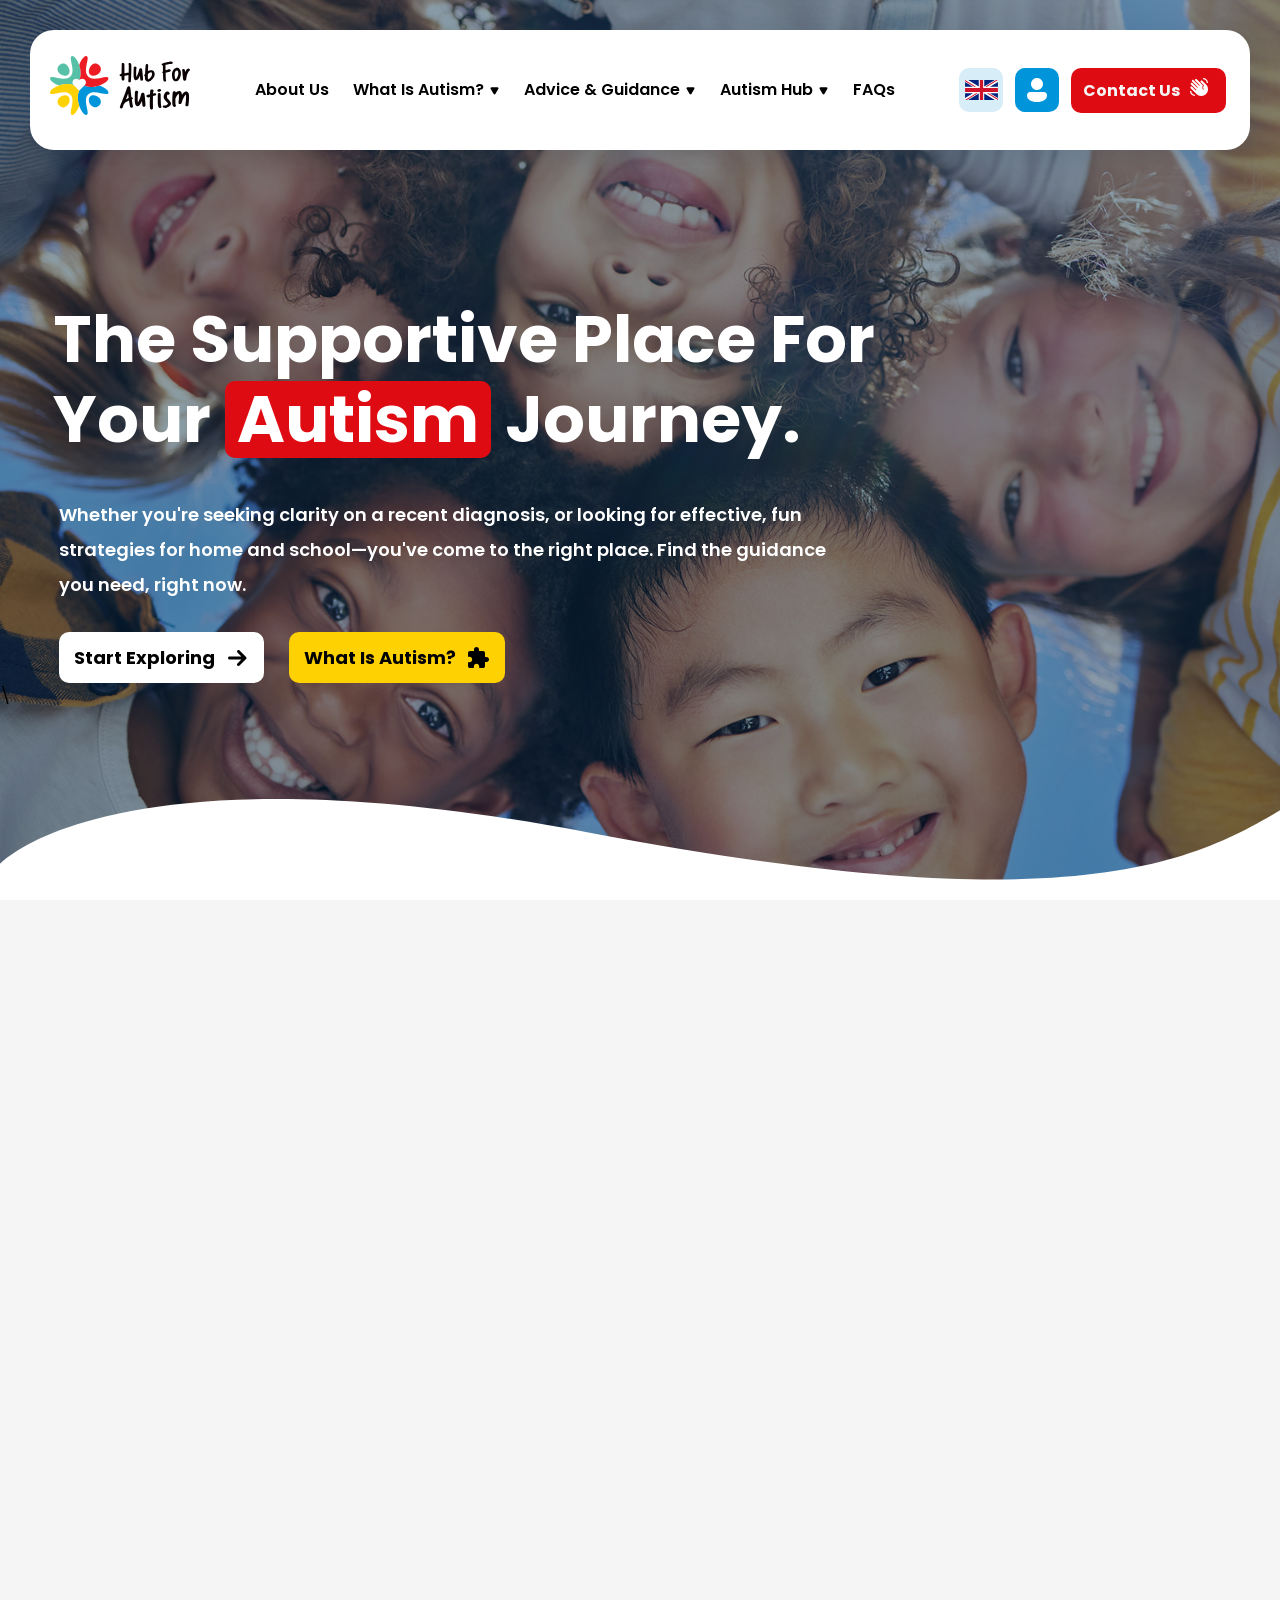
==== commit 77216739: "Completed all sections and improved responsiveness" ====
--- a/index.html
+++ b/index.html
@@ -1053,7 +1053,10 @@
                                      </div>
                           </div>
 
-                           <a href=""  class="hero_buts value_btn">
+
+
+                     
+                              <a href=""  class="hero_buts value_btn">
                         <span>Start Exploring</span>
                         <div class="hero_icons">
                             <svg xmlns="http://www.w3.org/2000/svg" width="19" height="16" viewBox="0 0 19 16" fill="none" class="arrow arrow1">
@@ -1068,21 +1071,18 @@
                         </div>
                       
                      </a>
+                       
 
 
             </div>
              
         </div>
-
-    
-
-
          <div class="value-wave">
-        <svg xmlns="http://www.w3.org/2000/svg" width="960" height="154" viewBox="0 0 960 154" fill="none">
+        <svg xmlns="http://www.w3.org/2000/svg" width="960" height="163" viewBox="0 0 960 163" fill="none">
         <path d="M960 0V163.373H0V35.3158L82.71 68.0008C126.34 85.2493 171.67 84.4653 215.09 65.7185L309.03 25.1584C383.24 -6.86455 460.77 -7.4395 535.14 23.5207L629.52 62.8089C672.51 80.702 717.29 81.0505 760.36 63.802L867.93 20.733C898.26 8.5894 929.1 1.69 960 0Z" fill="white"/>
         </svg>
 
-       <svg xmlns="http://www.w3.org/2000/svg" width="960" height="154" viewBox="0 0 960 154" fill="none">
+       <svg xmlns="http://www.w3.org/2000/svg" width="960" height="163" viewBox="0 0 960 163" fill="none">
         <path d="M960 49.8462V164H0V0.627064C6.5 0.261187 13.01 0.139228 19.51 0.243764C56.28 0.853559 93.02 8.85058 128.98 24.2174L218.16 62.3557C261.66 80.9632 307.06 81.5382 350.71 64.0632L457.89 21.151C530.36 -7.8578 605.71 -7.02151 677.97 23.6076L775.99 65.1434C815.66 81.9563 856.92 83.8205 897.03 70.5967L960 49.8462Z" fill="white"/>
         </svg>
     </div>
--- a/assets/css/style.css
+++ b/assets/css/style.css
@@ -1146,7 +1146,8 @@
     padding-left: 46px;
    
      padding-top: 1px;
-  padding-bottom: 80px; 
+  /* padding-bottom: 80px;  */
+  padding-bottom: 47px;
 }
 
 /* .autism_class img{
@@ -1248,7 +1249,7 @@
     display:block;
     width:100%;
     height:auto;
-    aspect-ratio: 960 / 164;
+    aspect-ratio: 960 / 134.37;
     min-height: 40px;
 }
 
@@ -1599,7 +1600,7 @@
 }
 .value-container{
     padding: 80px 29px;
-    max-width: 1398px;
+    /* max-width: 1398px; */
     margin: 0px auto;
     justify-content:center ;
      text-align: center;
@@ -1607,6 +1608,8 @@
      flex-direction: column;
      gap: 70px;
      align-items: center;
+    padding-top: 80px;   /*added last */
+     padding-bottom: 97px;
 }
 
 .value-container h1{
@@ -1616,6 +1619,7 @@
 font-style: normal;
 font-weight: 700;
 line-height: normal;
+
 }
 
 .value-card-sec{
@@ -1642,12 +1646,13 @@
 }
 .card-content{
     display: flex;
-max-width: 268px;
+
 flex-direction: column;
 align-items: flex-start;
 gap: 20px;
 padding-top: 34px;
 padding-left: 32px;
+padding-right: 31.5px;
 }
 
 .card-content h1{
@@ -1699,6 +1704,11 @@
 
 .card-2{
    background: #56c1a7;
+   max-width: 331.5px;
+
+}
+.card-content-2,.card-content-4{
+    padding-top: 16px;
 }
 .card-content-2 h1,.card-content-2 h3,.card-content-2 p{
     color: #002B49;
@@ -1709,12 +1719,14 @@
 }
 .card-3{
     background: #fed103;
+     
 }
 .card-content-3 h1,.card-content-3 h3,.card-content-3 p{
     color: #002B49;
 }
 .card-4{
   background: #cb060d;
+     
 }
 
 .card-content-4 h1,.card-content-4 h3,.card-content-4 p{
@@ -1734,11 +1746,12 @@
     display: flex;
 }
 
-.value-wave svg{
+.value-wave svg {
     display: block;
     flex: 1;
     width: 100%;
     height: auto;
+    max-height: 163px;
 }
 
 .value-bg{
@@ -1770,7 +1783,8 @@
 .value-bg3{
     position: absolute;
     top: 180px;
-    left: 143.5px;
+    bottom: -85px;
+    left: -56.5px;
     z-index: 1;
     fill: white;
     opacity: 0.06;
@@ -1795,8 +1809,8 @@
     padding-left: 27px;
     padding-right: 4px;
     display: flex;
-    gap: 127px;
-    align-items: center;   /*move the img center */
+    /* gap: 127px; */
+    gap: 100px;
 }
 .memebership_content{
     display: flex;
@@ -1846,6 +1860,8 @@
     display: flex;
     gap: 30px;
     flex-wrap: wrap;
+    height: 47px;
+    align-items: center;
 }
 .support_content-1{
     display: flex;
@@ -1865,7 +1881,9 @@
     display: flex;
     flex-direction: column;
     gap: 45px;
-     padding-bottom: 77.14px;
+    padding-bottom: 77.14px;
+    max-width: 720px;
+    width: 100%;
 }
 .membership_btn{
   max-width: 319px;
@@ -1877,8 +1895,11 @@
 .membership_right img{
     display: block;
     width: 100%;
-    max-width: 579px;
+    /* max-width: 579px; */
     height: auto;
+
+    /*deveoper*/
+    max-width: 602px;
 }
 
 
@@ -2063,6 +2084,14 @@
 .know_card1:hover p{
     color: #fff;
 }
+.head-card-line path{
+    stroke: #000;
+    transition: stroke 0.3s ease;
+}
+
+.know_card1:hover .head-card-line path{
+    stroke: #fff;
+}
 
 .knowledge_btn{
     max-width: 237px;
@@ -2109,17 +2138,20 @@
     padding-bottom: 59px;
     width: 100%;    /* total width */
     /* padding: 217px 24px 59px;  */
-    padding: 217px 28px 59px 24px;
+    padding: 217px 28px 59px 28px;
 }
 .logo-vision{
     max-width:326px;
  
 color: #FFF;
-padding-top: 29px;
+padding-top: 19px;
 font-size: 15px;
 font-style: normal;
 font-weight: 400;
 line-height: 34px;
+}
+.logo-vision p{
+    height: 129px;
 }
 .social_media{
     padding-top: 29px;
@@ -2141,6 +2173,7 @@
     justify-content: space-between;
     gap: 36px;
     max-width: 748px;
+    padding-top: 9px;
 }
 .foot-menu1{
   display: flex;
@@ -2186,6 +2219,7 @@
     font-weight: 500;
     line-height: 39px;   /* keep this, don't shrink it */
     margin: 0;
+    white-space: nowrap;
 }
 .foot_btn{
   border: 3px solid white;
@@ -2252,8 +2286,8 @@
     width: 100%;
     justify-content: space-between;
     max-width: 1398px;
-    padding-top: 30px;
-    padding-bottom: 49px;
+    padding-top: 29px;
+    padding-bottom: 34px;
 }
 .footer_rights{
 color: #FFF;
@@ -2269,6 +2303,13 @@
     display: flex;
     gap: 18px;
 
+    color: #C5D5DF;
+font-size: 16px;
+font-style: normal;
+font-weight: 500;
+line-height: 39px;
+}
+.footer_policy h4{
     color: #C5D5DF;
 font-size: 16px;
 font-style: normal;
@@ -2396,6 +2437,9 @@
     flex-direction: column;
     align-items: center;
     width: 100%;
+}
+.social_icon:hover{
+    background-color: #0095DA;
 }
 
 /* .foot-menuitems h4{
@@ -2875,6 +2919,8 @@
     }
     .left-section1{
      align-items: center;
+     gap: 40px;
+     padding-bottom: 10px;
     }
     .memebership_content{
               max-width: none;
@@ -2882,6 +2928,7 @@
     }
     .support_details{
         justify-content: center;
+        gap: 10px;
     }
     /*knowledge_section */
     
@@ -3223,17 +3270,29 @@
         width: calc(100% - 48px);
         max-width: 1400px;
     }
+
+    .footer-content{
+        gap: 30px;
+    }
+   
+}
+
+@media (max-width: 1400px){
+
+    .foot-middle{
+        gap: 10px;
+    }
+       .footer-content{
+        gap: 10px;
+         flex-wrap: wrap;
+    }
 }
 @media (max-width: 1024px){
 
-    .footer_section{
+
+   .footer_section{
         display: flex;
         flex-direction: column;
-    }
-
-    .footer-top{
-        height: 150px;   /* shrink instead of hiding */
-        order: 0;
     }
 
     .footer_form{
@@ -3241,7 +3300,7 @@
         top: 0;
         left: 0;
         transform: none;
-        order: 1;
+        order: 0;
         width: calc(100% - 48px);
         max-width: none;
         margin: 24px auto;
@@ -3250,6 +3309,11 @@
         padding: 32px 24px;
     }
 
+    .footer-top{
+        height: 0;          /* was 150px */
+        order: 1;
+    }
+
     .footer-main{
         order: 2;
     }
@@ -3266,7 +3330,7 @@
         gap: 30px;
     }
     .form-left{
-             max-width: none;
+        max-width: none;
     }
 
     .form-left h1{
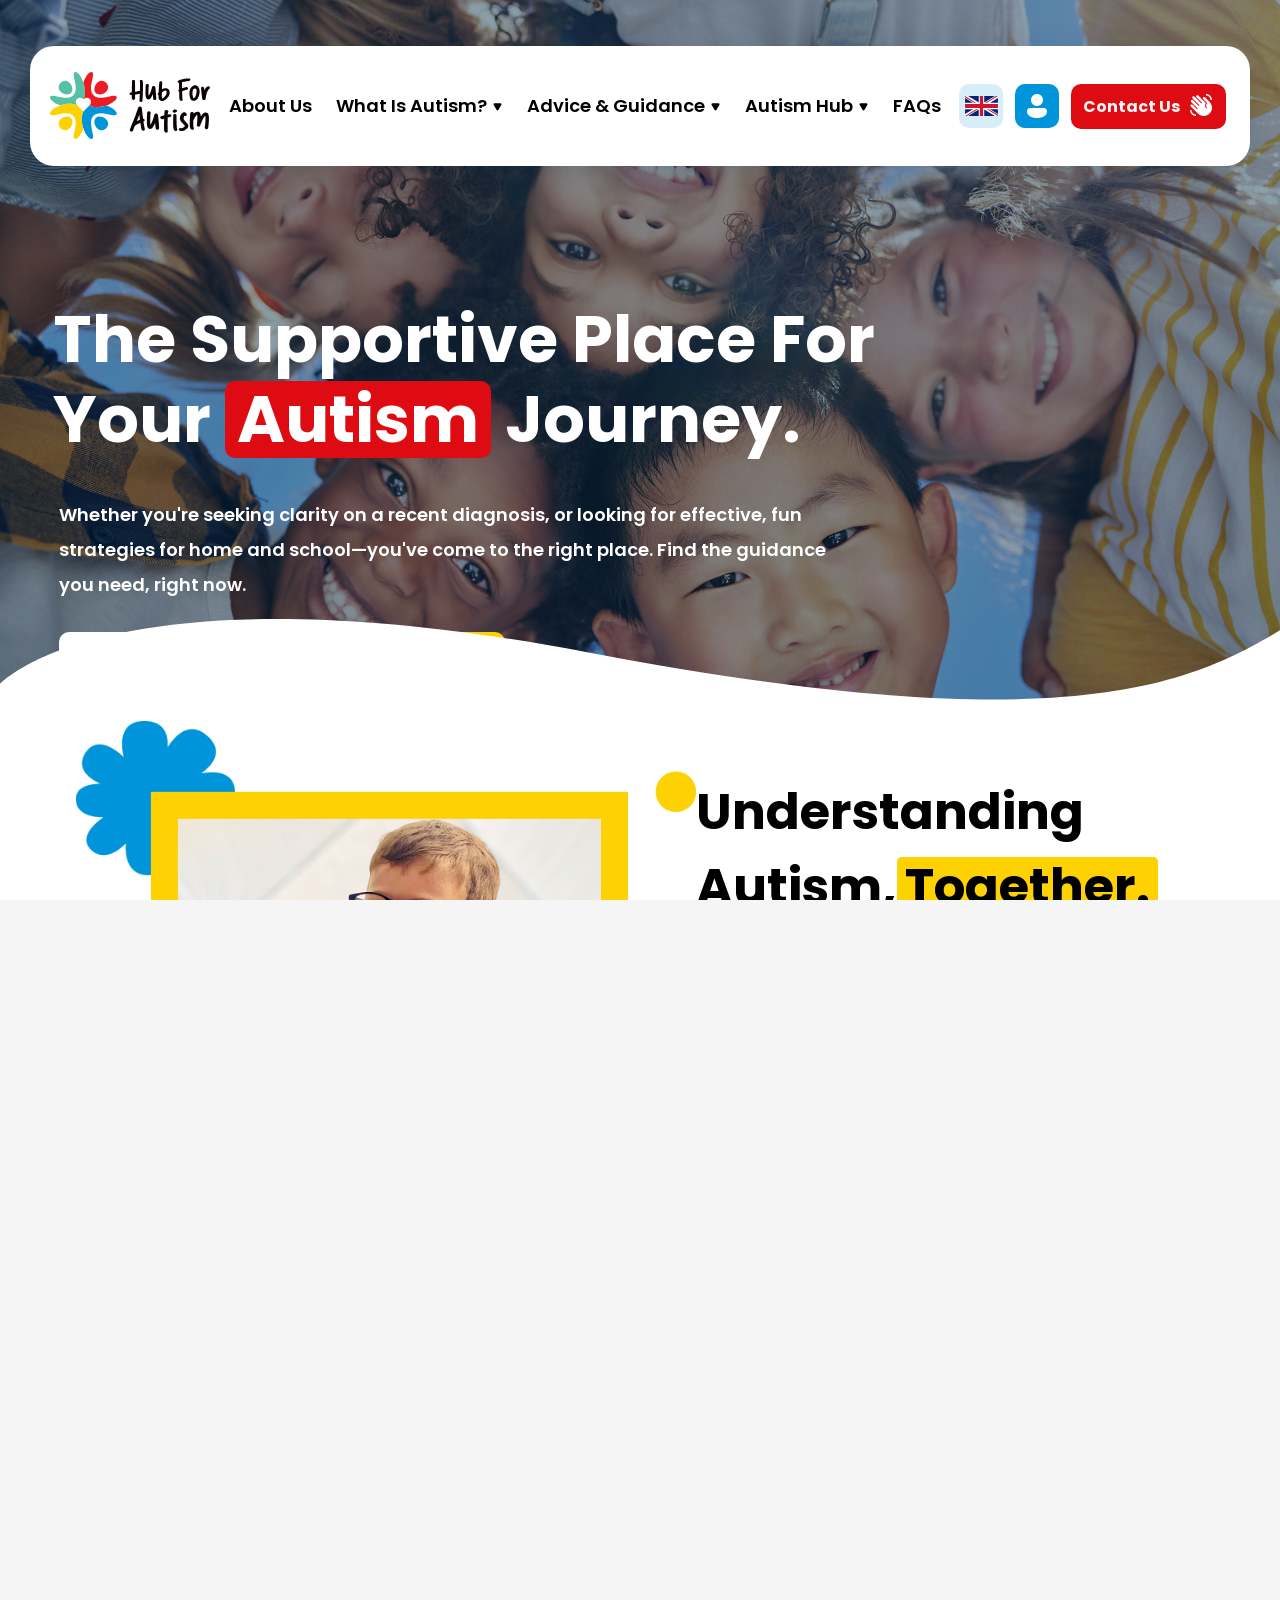
==== commit 20eb989c: "Completed footer section respo" ====
--- a/index.html
+++ b/index.html
@@ -575,7 +575,7 @@
       <path d="M1 1L7 7L13 1" stroke="black" stroke-width="2" stroke-linecap="round"/>
     </svg>
   </button>
-  <div class="mobile-nav-submenu">
+  <div class="mobile-nav-submenu autism-submenu">
     <a href="#">History of Autism</a>
     <a href="#">Diagnosis/Comorbidity</a>
     <a href="#">Causes of Autism</a>
@@ -591,7 +591,7 @@
                                 <path d="M1 1L7 7L13 1" stroke="black" stroke-width="2" stroke-linecap="round"/>
                                 </svg>
                             </button>
-                            <div class="mobile-nav-submenu">
+                            <div class="mobile-nav-submenu skills-submenu">
                                 <a href="#">Play Skills</a>
                                 <a href="#">Language & Communication</a>
                                 <a href="#">Social Interaction</a>
@@ -608,7 +608,7 @@
                                 <path d="M1 1L7 7L13 1" stroke="black" stroke-width="2" stroke-linecap="round"/>
                                 </svg>
                             </button>
-                            <div class="mobile-nav-submenu">
+                            <div class="mobile-nav-submenu video-submenu">
                                 <a href="#" class="full-width">Video Guides & Examples</a>
                                 <a href="#" class="full-width">In-Depth Articles & Resources</a>
                                 <a href="#" class="full-width">Live & Recorded Webinars</a>
@@ -627,12 +627,24 @@
                         </a>
 
                         <div class="mobile-promo-card">
-                                <div class="corner-svg">
-                                    
-                                    <img src="./assets/images/mobile-side1.svg" alt="">
-                                    
-                                </div>
-                                                        <div class="promo-icon">
+ <div class="corner-svg">
+
+    <!-- Background Fill -->
+    <svg class="corner-fill" xmlns="http://www.w3.org/2000/svg" viewBox="0 0 117 125" fill="none">
+        <path opacity="0.14"
+            d="M121.729 10.012L115.871 17.7215L135.723 34.1444C138.355 36.3222 140.057 39.4938 140.454 42.9615C140.85 46.4292 139.91 49.9089 137.838 52.6351L122.218 73.1938L129.662 79.3524C132.953 82.0747 135.08 86.0392 135.576 90.3738C136.072 94.7084 134.896 99.058 132.307 102.466C129.718 105.874 125.927 108.06 121.77 108.545C117.612 109.03 113.428 107.773 110.137 105.051L102.693 98.8922L87.0725 119.451C85.0012 122.177 81.9689 123.927 78.6428 124.314C75.3167 124.702 71.9692 123.697 69.3368 121.519L50.478 105.917L56.3356 98.2076C62.1932 90.4981 60.9238 79.4036 53.4796 73.2451C46.0353 67.0865 35.3939 68.3272 29.5363 76.0368L23.6787 83.7463L4.81992 68.1446C2.18746 65.9668 0.485683 62.7952 0.0889382 59.3275C-0.307806 55.8598 0.63299 52.38 2.70436 49.6538L17.5436 30.123L24.9878 36.2816C32.4321 42.4402 43.0736 41.1994 48.9311 33.4899C54.7887 25.7804 53.5194 14.6859 46.0751 8.52737L38.6309 2.3688L53.4701 -17.162C55.5415 -19.8882 58.5737 -21.6377 61.8998 -22.0255C65.2259 -22.4133 68.5734 -21.4077 71.2059 -19.2299L91.0572 -2.80703L96.9148 -10.5165C99.504 -13.9244 103.294 -16.1112 107.452 -16.5959C111.61 -17.0807 115.794 -15.8237 119.085 -13.1014C122.375 -10.3792 124.502 -6.41468 124.998 -2.08007C125.494 2.25455 124.318 6.6042 121.729 10.012Z"
+            fill="#F2F2F2"/>
+    </svg>
+
+    <!-- Outline -->
+    <svg class="corner-outline" xmlns="http://www.w3.org/2000/svg" viewBox="0 0 117 115" fill="none">
+        <path
+            d="M135.036 91.6253C137.785 88.0069 139.034 83.3878 138.508 78.7843C137.981 74.1808 135.722 69.9696 132.227 67.0778L125.553 61.5569L140.568 41.7947C142.8 38.8579 143.813 35.1087 143.386 31.3722C142.958 27.6356 141.124 24.2168 138.287 21.8695L119.206 6.08428L124.459 -0.829203C127.208 -4.44758 128.456 -9.06612 127.93 -13.6694C127.403 -18.273 125.144 -22.4842 121.649 -25.3759C118.153 -28.2677 113.709 -29.6022 109.293 -29.0873C104.878 -28.5725 100.853 -26.2509 98.1037 -22.6326L92.8509 -15.7192L73.7704 -31.5043C70.933 -33.8517 67.3247 -34.9353 63.7406 -34.5174C60.1568 -34.0995 56.8903 -32.214 54.659 -29.2772L39.215 -8.95044L47.4295 -2.15468C54.4466 3.65055 55.6443 14.1031 50.1196 21.3745C44.5948 28.6456 34.5691 29.8122 27.5521 24.0071L19.3376 17.2113L3.89363 37.5381C1.66233 40.4748 0.648039 44.2235 1.0754 47.9599C1.50292 51.6966 3.33702 55.1154 6.17436 57.4627L25.8034 73.7017L32.2662 65.1957C37.7909 57.9245 47.8166 56.758 54.8336 62.5631C61.8507 68.3683 63.0488 78.8202 57.5243 86.0916L51.0616 94.5975L70.6907 110.837C73.528 113.184 77.1364 114.267 80.7204 113.85C84.3043 113.432 87.5714 111.547 89.8028 108.61L104.818 88.8477L111.491 94.3686C114.987 97.2604 119.431 98.5949 123.847 98.08C128.262 97.5652 132.287 95.2436 135.036 91.6253Z"
+            stroke="white"
+            stroke-width="2"/>
+    </svg>
+
+</div>                                                <div class="promo-icon">
                            <svg xmlns="http://www.w3.org/2000/svg" width="50" height="50" viewBox="0 0 50 50" fill="none">
                             <path fill-rule="evenodd" clip-rule="evenodd" d="M24.4688 22.9653C24.6333 22.9269 24.7786 22.8309 24.8786 22.6948C24.9786 22.5586 25.0267 22.3912 25.0141 22.2228C25.0015 22.0543 24.9292 21.8959 24.8101 21.7761C24.691 21.6563 24.533 21.583 24.3646 21.5694C22.6946 21.6465 21.0476 21.1562 19.6916 20.1785C18.3356 19.2007 17.3502 17.7929 16.8958 16.184C16.2921 14.1471 16.249 11.9851 16.7708 9.92569C16.8806 10.0229 16.9986 10.1062 17.125 10.1757C19.2584 11.0498 21.5947 11.3062 23.8669 10.9157C26.1392 10.5252 28.2558 9.50354 29.975 7.96736C30.3583 8.7868 30.8306 9.55069 31.3917 10.259C33.0208 11.8236 35.7333 12.1174 36.3583 13.0757C36.4151 13.2063 36.5194 13.3106 36.65 13.3674C36.2395 15.5921 35.1375 17.6307 33.501 19.1927C31.8645 20.7548 29.7769 21.7607 27.5354 22.0674C27.3988 22.1199 27.2849 22.2187 27.2137 22.3466C27.1425 22.4745 27.1184 22.6233 27.1457 22.7672C27.173 22.911 27.2499 23.0407 27.363 23.1336C27.4761 23.2265 27.6182 23.2768 27.7646 23.2757C43.7854 20.5028 40.9479 -0.690978 27.6396 0.0173555C8.78126 1.45694 12.2229 23.9653 24.4688 22.9632M36.775 11.1153C34.8606 9.66266 32.8612 8.32556 30.7875 7.1111C31.7153 6.13333 32.5708 5.09722 33.3542 4.00277C34.3889 4.87053 35.2286 5.94719 35.8181 7.16215C36.4076 8.37712 36.7337 9.70296 36.775 11.0528V11.1153ZM32.125 3.23194C30.1643 5.49766 27.6383 7.20345 24.8042 8.17569C22.9271 8.75902 18.7542 9.49027 17.3979 8.57152C17.4252 8.48331 17.4252 8.38891 17.3979 8.30069C19.9 2.91944 28.0979 1.14861 32.125 3.23194Z" fill="white"/>
                             <path fill-rule="evenodd" clip-rule="evenodd" d="M23.1335 14.9965C23.1974 15.0614 23.2736 15.1129 23.3577 15.1481C23.4417 15.1833 23.5319 15.2014 23.623 15.2014C23.7142 15.2014 23.8044 15.1833 23.8884 15.1481C23.9724 15.1129 24.0487 15.0614 24.1126 14.9965C24.6335 14.4965 23.946 11.8257 21.6314 12.0361C18.9605 12.3278 18.9605 15.2486 20.1501 15.0799C21.3376 14.9132 21.421 12.7653 23.1335 14.9965ZM32.6251 15.2903C33.146 14.7903 31.9168 11.4924 29.8293 11.784C28.621 12.1174 27.2418 14.1424 28.0147 14.6007C28.0929 14.6846 28.1919 14.7462 28.3018 14.7792C28.4116 14.8121 28.5283 14.8153 28.6397 14.7882C28.7889 14.7727 28.9269 14.7023 29.0271 14.5906C29.1272 14.4789 29.1822 14.334 29.1814 14.184C30.7876 12.9549 31.4564 16.3757 32.6251 15.2903ZM28.723 18.7945C28.8187 18.6549 28.8613 18.4858 28.8431 18.3175C28.8249 18.1493 28.747 17.9932 28.6237 17.8774C28.5003 17.7616 28.3396 17.6938 28.1706 17.6862C28.0016 17.6786 27.8354 17.7318 27.7022 17.8361C27.2855 18.1278 26.8251 18.0653 25.3439 18.0653C24.9122 18.1787 24.4542 18.1344 24.0522 17.9403C24.0011 17.8759 23.9376 17.8224 23.8654 17.783C23.7933 17.7436 23.7139 17.719 23.6321 17.7108C23.5503 17.7026 23.4677 17.7109 23.3891 17.7352C23.3106 17.7595 23.2377 17.7994 23.1748 17.8523C23.1119 17.9053 23.0603 17.9704 23.023 18.0437C22.9858 18.117 22.9636 18.197 22.9578 18.279C22.952 18.361 22.9627 18.4434 22.9893 18.5212C23.0159 18.599 23.0578 18.6707 23.1126 18.732C23.3902 19.2291 23.7941 19.6441 24.2835 19.935C24.7729 20.226 25.3304 20.3825 25.8997 20.3889C26.469 20.3952 27.0299 20.2511 27.5257 19.9711C28.0214 19.6912 28.4345 19.2853 28.723 18.7945Z" fill="white"/>
@@ -717,7 +729,7 @@
     <section class="autism_section">
         <div class="container">
             <div class="autism_class">
-                  <div class="autism-content1">
+                  <div class="autism-content1 autis-mob">
                           <h1>Understanding Autism, <span>Together.</span></h1>
                   </div>
 
--- a/assets/css/style.css
+++ b/assets/css/style.css
@@ -53,7 +53,7 @@
 
     width:100%;
     position:absolute;
-    
+    top: 46px;
     left:0;
     z-index:100;
 
@@ -72,7 +72,7 @@
     /* justify-content:space-between; */
     justify-content: flex-start;
     height: 150px;
-    margin: 46px auto;
+    margin: 0px auto;
 
     /* padding:18px 30px; */
  padding: 0px 33px 0px 29px; /* Top Right Bottom Left */
@@ -322,8 +322,8 @@
 
 .mobile-menu-right .flag-link,
 .mobile-menu-right .vector{
-  width: 36px;
-  height: 36px;
+  width: 60px;
+  height: 54px;
 }
 
 .mobile-menu-close{
@@ -451,22 +451,30 @@
 }
 
 .corner-svg{
-    position:absolute;
-    top:-15px;
-    right:-15px;
-    width:110px;
-    height:110px;
-    z-index:1;
-     opacity:.25;
-     fill: #F2F2F2;
-    pointer-events:none;
-}
-
-.corner-svg img,
-.corner-svg svg{
-    width:100%;
-    height:100%;
-    display:block;
+    position: absolute;
+    top: -15px;
+    right: -15px;
+    width: 110px;
+    height: 110px;
+    pointer-events: none;
+    z-index: 1;
+}
+
+.corner-fill,
+.corner-outline{
+    position: absolute;
+    inset: 0;
+    width: 100%;
+    height: 100%;
+    display: block;
+}
+
+.corner-fill{
+    z-index: 1;
+}
+
+.corner-outline{
+    z-index: 2;
 }
 
 .promo-icon{
@@ -821,8 +829,19 @@
     top: -10px;
     right: -25px;
 }
-
-
+.puzzle-shape1{
+  position: absolute;
+    top: -36.5px;
+    left: 200px;
+    width: 135.55px;
+    height: 135.26px;
+    z-index: 1;
+    pointer-events: none;
+}
+.puzzle-shape1.puzzle-shape-outline{
+    top: -10px;
+    right: -25px;
+}
 .mega-card .inner-card{
     display: flex;
 width: 277px;
@@ -2069,10 +2088,13 @@
 }
 .know_card1:hover .corner-arrow1{
     transform: translate(30px, -30px);
+      stroke: black;
     opacity: 0;
 }
 .know_card1:hover .corner-arrow2{
     transform: translate(0, 0);
+      stroke: black;
+      fill: #000;
     opacity: 1;
 }
 .know_card1:hover{
@@ -2088,11 +2110,20 @@
     stroke: #000;
     transition: stroke 0.3s ease;
 }
+/* .know_card1:hover{
+    border: none;
+} */
 
 .know_card1:hover .head-card-line path{
     stroke: #fff;
 }
-
+.know_card1:hover .head-card-img{
+    background-color: white;
+}
+.know_card1:hover .corner-arrow1 path,
+.know_card1:hover .corner-arrow2 path{
+    fill: #000 !important;
+}
 .knowledge_btn{
     max-width: 237px;
     width: 100%;
@@ -2288,6 +2319,8 @@
     max-width: 1398px;
     padding-top: 29px;
     padding-bottom: 34px;
+     flex-wrap: wrap; 
+     gap: 10px;
 }
 .footer_rights{
 color: #FFF;
@@ -2453,13 +2486,54 @@
 } */
 
 
-
-
-@media (max-width: 1400px) {
+.first-vector{
+    position: absolute;
+    left: 0;
+    bottom: 0;
+    width: 100%;
+    display: block;
+    aspect-ratio: 1920 / 152;
+    max-height: 152px;
+    height: auto;
+    
+}
+
+
+html, body{
+  height: 100%;
+  overflow-y: scroll;        /* keep scrolling enabled */
+  overflow-x: hidden;        /* prevent horizontal scrollbar/shift */
+  scrollbar-width: none;     /* Firefox */
+  -ms-overflow-style: none;  /* IE and Edge (legacy) */
+}
+
+html::-webkit-scrollbar,
+body::-webkit-scrollbar{
+  display: none;             /* Chrome, Safari, Edge (Chromium) */
+}
+
+
+.autis-mob span{
+    background-color: #fed103;
+}
+
+.autism-submenu a{
+    max-width: 245px;
+}
+.video-submenu a{
+    max-width: 230px;
+}
+.skills-submenu a{
+    max-width: 230px;
+}
+
+
+@media (max-width: 1500px) {   /* was 1400px */
 
   .header-container{
+    justify-content: space-between;
     height: 120px;
-    margin: 30px auto;
+    /* margin: 30px auto; */
     padding: 0px 24px 0px 20px;
     border-radius: 24px;
   }
@@ -2475,15 +2549,17 @@
 
   .navbar{
     gap: 24px;
+    margin-left: 0;
   }
 
   .navbar a{
-    font-size: 16px;
+  
     line-height: 30px;
   }
 
   .header-right{
     gap: 12px;
+    margin-left: 0;
   }
 
   .flag-link,
@@ -2497,20 +2573,67 @@
     font-size: 16px;
   }
 
-  .contact-btn img{
-    width: 18px;
-    height: 18px;
-  }
-
-  .mega-menu{
-    padding: 0px 24px 24px 24px;
-  }
-
+
+
+  /* ...rest of this block unchanged... */
+}
+
+@media (max-width: 1400px) {
+
+    .header-container{
+    height: 120px;
+    /* margin: 30px auto; */
+    padding: 0px 24px 0px 20px;
+    border-radius: 24px;
+  }
+
+  .header-container:has(.nav-link:hover){
+    border-radius: 24px 24px 0 0;
+  }
 
   .logo{
-    max-width: 140px;
+    width: 160px;
     height: 68px;
   }
+
+  .navbar{
+    gap: 24px;
+    /* was 77px */
+  }
+
+  .navbar a{
+   
+    line-height: 30px;
+  }
+
+  .header-right{
+    gap: 12px;
+  }
+
+  .flag-link,
+  .vector{
+    width: 44px;
+    height: 44px;
+  }
+
+  .contact-btn{
+    padding: 10px 12px;
+    font-size: 16px;
+  }
+
+.hub-main-img{
+    height:auto;
+}
+.mega-hub{
+    gap: 20px;
+}
+
+
+
+
+.hero{
+    min-height: 80vh;
+}
   .hero .container{
     padding-top: 300px;
   }
@@ -2562,11 +2685,38 @@
 }
 .card-content{
     padding-left: 10px;
-}
-
-
-
-}
+    gap: 0px;
+}
+.left-section1{
+    gap: 77px;
+}
+.membership_wrapper{
+    align-items: center;
+    gap: 30px;
+}.membership_right img {
+    min-width: 400px;
+}
+
+/*footer */
+
+
+    .foot-middle{
+        gap: 10px;
+    }
+       .footer-content{
+        gap: 10px;
+         flex-wrap: wrap;
+    }
+}
+
+@media (max-width: 1240px){
+
+.navbar a{
+    font-size: 15px;
+}
+}
+
+
 
 @media (max-width: 1200px){
 
@@ -2574,22 +2724,18 @@
     padding: 0px 15px 0px 10px;
     border-radius: 24px;
   }
+
+  .navbar{
+    gap: 11px;
   
-  .navbar{
-    gap: 14px;
-  }
-
-  .navbar a{
-    font-size: 14px;
-  }
-
-  .arrow-class span{
-    font-size: 14px;
-  }
+  }
+
+
 
   .header-right{
     gap: 9px;
     align-items: center;
+   
   }
 
   .contact-btn{
@@ -2598,10 +2744,11 @@
     gap: 4px;
   }
 
-  .contact-btn img{
-    width: 14px;
-    height: 14px;
-  }
+ 
+
+  /* ...rest unchanged... */
+
+
 
   /* ================= MEGA MENU ================= */
 
@@ -2686,9 +2833,9 @@
     height: 150px;
   }
 
-      .hero {
+      /* .hero {
         min-height: 90vh;
-    }
+    } */
 
 
  
@@ -2793,42 +2940,61 @@
 
 
 
-
-}
+ .form-details{
+    flex-direction: column;
+}
+    .footer-content{
+        padding-top: 320px;
+    }
+    .footer_ends{
+        justify-content: center;
+        gap: 30px;
+    }
+}
+
+
+
+
 
 
 @media (max-width: 1024px){
 
-.header-container{
-            padding: 0px 35px 0px 35px;
-}
-.navbar{
+ .header-container{
+    padding: 0px 35px 0px 35px;
+  }
+
+  .navbar{
     display: none;
-
-}
-.contact-btn{
+  }
+
+  .contact-btn{
     display: none;
-}
-.toggle_button{
-    display: flex;
-}
-.toggle_button svg{
+  }
+
+  .toggle_button{
+    display: flex;
+  }
+
+  .toggle_button svg{
     width: 35px;
     height: 25px;
-}
+  }
 
   .header-right{
     gap: 15px;
     align-items: center;
-  }
-
-
+    margin-left: auto;   /* navbar is hidden, so push header-right flush to the right */
+  }
+
+  .hero{
+    min-height: 70vh;
+  }
      .hero .container{
         padding-top: 300px;
     }
-    .hero{
+    /* .hero{
         min-height: 80vh;
-    }
+    } */
     .hero-content h1{
         font-size: 55px;
         line-height: 68px;
@@ -2951,7 +3117,14 @@
     .advice-body{
         min-height: auto;
         background-image: none;
-        background-color: #57c1a8;
+        /* background-color: #57c1a8; */
+         background-image: linear-gradient(
+        to bottom,
+        #57c1a8 0%,
+        #57c1a8 70%,
+        #dcfcf4 70%,
+        #dcfcf4 100%
+    );
     }
     .advice_main{
         flex-direction: column;
@@ -3003,8 +3176,16 @@
   max-width: none;
   text-align: center;
 }
-
-
+.form-details{
+    flex-direction: column;
+}
+     .footer_form{
+        flex-direction: column;
+        gap: 20px;
+     }
+ .footer-content{
+            padding-top: 550px;
+         }
 }
 
 
@@ -3012,24 +3193,79 @@
 
 
 @media(max-width:767px){
+
+      .hero{
+    min-height: 60vh;
+  }
+      .header-container{
+    padding: 0px 10px 0px 25px;
+    height: 90px;
+  }
 
   .container{
     padding: 0px 30px;
   }
   .hero .container{
     padding-top: 250px;
-  }
-  .hero{
-     min-height: 50vh;
   }
 .autism_class{
    gap:0px;
 } 
 
 
-/*knowledge_section */
-@media (max-width: 767px){
-    .know_card1{ 
+
+/*footer*/
+   
+
+    .footer_form{
+        gap: 24px;
+        padding: 24px 16px;
+        margin: 16px auto;
+    }
+
+    .form-details{
+        flex-direction: column;
+        gap: 16px;
+    }
+
+    .footer-content{
+        flex-direction: column;
+        align-items: flex-start;
+        padding: 32px 20px;
+        gap: 32px;
+        padding-top: 514px;
+    }
+
+    .foot-middle{
+        flex-direction: column;
+        gap: 28px;
+        max-width: 100%;
+    }
+
+    .foot-menu1{
+        gap: 12px;
+    }
+
+    .foot-btn_sec{
+        width: 100%;
+    }
+
+    .top-btn{
+        width: 100%;
+        justify-content: center;
+    }
+
+    .footer_ends{
+        padding-top: 16px;
+        padding-bottom: 24px;
+        align-items: center;
+    }
+
+    .footer_policy{
+        flex-wrap: wrap;
+        gap: 12px;
+    }
+     .know_card1{ 
         flex-basis: 100%; 
         max-width: 100%;
      }
@@ -3071,7 +3307,6 @@
     }
 }
 
-}
 
 
 @media(max-width:567px){
@@ -3080,7 +3315,7 @@
         gap:40px
     }
     .value-container h1{
-        font-size: 32px;
+        font-size: 96px;
     }
     .value-card-sec{
     display:grid;
@@ -3103,6 +3338,7 @@
         padding-left: 30px;
         padding-right: 30px;
 }
+
 
 
 /* memebership_section */
@@ -3139,56 +3375,63 @@
     font-size: 20px;
  }
 
-
-
-
-
-
-}
-
-
-
-
-
-
-
-
-
-
-.first-vector{
-    position: absolute;
-    left: 0;
-    bottom: 0;
-    width: 100%;
-    display: block;
-    aspect-ratio: 1920 / 152;
-    max-height: 152px;
-    height: auto;
-    
-}
-
-
-html, body{
-  height: 100%;
-  overflow-y: scroll;        /* keep scrolling enabled */
-  overflow-x: hidden;        /* prevent horizontal scrollbar/shift */
-  scrollbar-width: none;     /* Firefox */
-  -ms-overflow-style: none;  /* IE and Edge (legacy) */
-}
-
-html::-webkit-scrollbar,
-body::-webkit-scrollbar{
-  display: none;             /* Chrome, Safari, Edge (Chromium) */
-}
+ .footer-content{
+       
+        padding-top: 560px;
+    }
+
+
+
+
+}
+
+
+@media (max-width: 480px){
+
+    .footer-top{
+        height: 80px;
+    }
+
+    .form-left h1{
+        font-size: 20px;
+        line-height: 28px;
+    }
+
+    .form-left p{
+        font-size: 14px;
+        line-height: 24px;
+    }
+
+    .logo-vision{
+        font-size: 14px;
+        line-height: 26px;
+    }
+
+    .foot-menu1 h2{
+        font-size: 16px;
+    }
+
+    .foot-menuitems h4{
+        font-size: 14px;
+        line-height: 30px;
+    }
+
+    .footer-menu-item{
+        height: auto;
+    }
+
+}
+
+
+
+
+
 
 
 @media (max-width: 1024px){
 
     .hero .container{
         padding-top: 300px;
-    }
-    .hero{
-        min-height: 80vh;
     }
     .hero-content h1{
         font-size: 55px;
@@ -3213,9 +3456,7 @@
     .hero .container{
         padding-top: 250px;
     }
-    .hero{
-        min-height: 70vh;
-    }
+ 
     .hero-content{
         padding-left: 0;
         align-items: center;   /* centers children horizontally */
@@ -3252,9 +3493,6 @@
     }
  
 }
-
-
-
 
 
 /* ================================
@@ -3277,373 +3515,29 @@
    
 }
 
-@media (max-width: 1400px){
-
-    .foot-middle{
-        gap: 10px;
-    }
-       .footer-content{
-        gap: 10px;
-         flex-wrap: wrap;
-    }
-}
-@media (max-width: 1024px){
-
-
-   .footer_section{
-        display: flex;
-        flex-direction: column;
-    }
-
-    .footer_form{
-        position: relative;
-        top: 0;
-        left: 0;
-        transform: none;
-        order: 0;
-        width: calc(100% - 48px);
-        max-width: none;
-        margin: 24px auto;
-        flex-direction: column;
-        gap: 40px;
-        padding: 32px 24px;
-    }
-
-    .footer-top{
-        height: 0;          /* was 150px */
-        order: 1;
-    }
-
-    .footer-main{
-        order: 2;
-    }
-
-    .footer-content{
-        flex-wrap: wrap;
-        gap: 40px;
-        padding: 40px 24px;
-    }
-
-    .foot-middle{
-        max-width: 100%;
-        flex-wrap: wrap;
-        gap: 30px;
-    }
-    .form-left{
-        max-width: none;
-    }
-
-    .form-left h1{
-        font-size: 24px;
-        line-height: 34px;
-    }
-
-    .footer_ends{
-        flex-direction: column;
-        align-items: flex-start;
-        gap: 16px;
-        padding-top: 20px;
-        padding-bottom: 30px;
-    }
-}
-
-@media (max-width: 767px){
-
-    .footer-top{
-        height: 100px;
-    }
-
-    .footer_form{
-        gap: 24px;
-        padding: 24px 16px;
-        margin: 16px auto;
-    }
-
-    .form-details{
-        flex-direction: column;
-        gap: 16px;
-    }
-
-    .footer-content{
-        flex-direction: column;
-        align-items: flex-start;
-        padding: 32px 20px;
-        gap: 32px;
-    }
-
-    .foot-middle{
-        flex-direction: column;
-        gap: 28px;
-        max-width: 100%;
-    }
-
-    .foot-menu1{
-        gap: 12px;
-    }
-
-    .foot-btn_sec{
-        width: 100%;
-    }
-
-    .top-btn{
-        width: 100%;
-        justify-content: center;
-    }
-
-    .footer_ends{
-        padding-top: 16px;
-        padding-bottom: 24px;
-        align-items: center;
-    }
-
-    .footer_policy{
-        flex-wrap: wrap;
-        gap: 12px;
-    }
-}
-
-@media (max-width: 480px){
-
-    .footer-top{
-        height: 80px;
-    }
-
-    .form-left h1{
-        font-size: 20px;
-        line-height: 28px;
-    }
-
-    .form-left p{
-        font-size: 14px;
-        line-height: 24px;
-    }
-
-    .logo-vision{
-        font-size: 14px;
-        line-height: 26px;
-    }
-
-    .foot-menu1 h2{
-        font-size: 16px;
-    }
-
-    .foot-menuitems h4{
-        font-size: 14px;
-        line-height: 30px;
-    }
-
-    .footer-menu-item{
-        height: auto;
-    }
-
-}
-
-
-
-
-
-
-
-
-
-
-
-
-
-
-
-
-
-
-
-@media (max-width: 1500px) {   /* was 1400px */
-
-  .header-container{
-    justify-content: space-between;
-    height: 120px;
-    margin: 30px auto;
-    padding: 0px 24px 0px 20px;
-    border-radius: 24px;
-  }
-
-  .header-container:has(.nav-link:hover){
-    border-radius: 24px 24px 0 0;
-  }
-
-  .logo{
-    width: 160px;
-    height: 68px;
-  }
-
-  .navbar{
-    gap: 24px;
-    margin-left: 0;
-  }
-
-  .navbar a{
-    font-size: 16px;
-    line-height: 30px;
-  }
-
-  .header-right{
-    gap: 12px;
-    margin-left: 0;
-  }
-
-  .flag-link,
-  .vector{
-    width: 44px;
-    height: 44px;
-  }
-
-  .contact-btn{
-    padding: 10px 12px;
-    font-size: 16px;
-  }
-
-  .contact-btn img{
-    width: 18px;
-    height: 18px;
-  }
-
-  /* ...rest of this block unchanged... */
-}
-@media (max-width: 1400px) {
-
-  .header-container{
-    height: 120px;
-    margin: 30px auto;
-    padding: 0px 24px 0px 20px;
-    border-radius: 24px;
-  }
-
-  .header-container:has(.nav-link:hover){
-    border-radius: 24px 24px 0 0;
-  }
-
-  .logo{
-    width: 160px;
-    height: 68px;
-  }
-
-  .navbar{
-    gap: 24px;
-    /* was 77px */
-  }
-
-  .navbar a{
-    font-size: 16px;
-    line-height: 30px;
-  }
-
-  .header-right{
-    gap: 12px;
-  }
-
-  .flag-link,
-  .vector{
-    width: 44px;
-    height: 44px;
-  }
-
-  .contact-btn{
-    padding: 10px 12px;
-    font-size: 16px;
-  }
-
-  .contact-btn img{
-    width: 18px;
-    height: 18px;
-  }
-
-  /* ...rest unchanged... */
-}
-
-
-@media (max-width: 1200px){
-
-  .header-container{
-    padding: 0px 15px 0px 10px;
-    border-radius: 24px;
-  }
-
-  .navbar{
-    gap: 14px;
-  
-  }
-
-  .navbar a{
-    font-size: 14px;
-  }
-
-  .arrow-class span{
-    font-size: 14px;
-  }
-
-  .header-right{
-    gap: 9px;
-    align-items: center;
-    margin-left: 24px;   /* was 50px */
-  }
-
-  .contact-btn{
-    font-size: 14px;
-    padding: 9px 5px;
-    gap: 4px;
-  }
-
-  .contact-btn img{
-    width: 14px;
-    height: 14px;
-  }
-
-  /* ...rest unchanged... */
-}
-
-
-@media (max-width: 1024px){
-
-  .header-container{
-    padding: 0px 35px 0px 35px;
-  }
-
-  .navbar{
-    display: none;
-  }
-
-  .contact-btn{
-    display: none;
-  }
-
-  .toggle_button{
-    display: flex;
-  }
-
-  .toggle_button svg{
-    width: 35px;
-    height: 25px;
-  }
-
-  .header-right{
-    gap: 15px;
-    align-items: center;
-    margin-left: auto;   /* navbar is hidden, so push header-right flush to the right */
-  }
-
-  /* ...rest unchanged... */
-}
-
-
-@media(max-width:767px){
-
-  .header-container{
-    padding: 0px 10px 0px 25px;
-    height: 90px;
-  }
-
-  /* header-right keeps margin-left: auto from the 1024px rule above */
-
-  /* ...rest unchanged... */
-}
-
-
+
+
+
+
+
+
+
+
+
+
+
+
+
+
+
+
+
+
+
+
+
+
+
+
+
+
